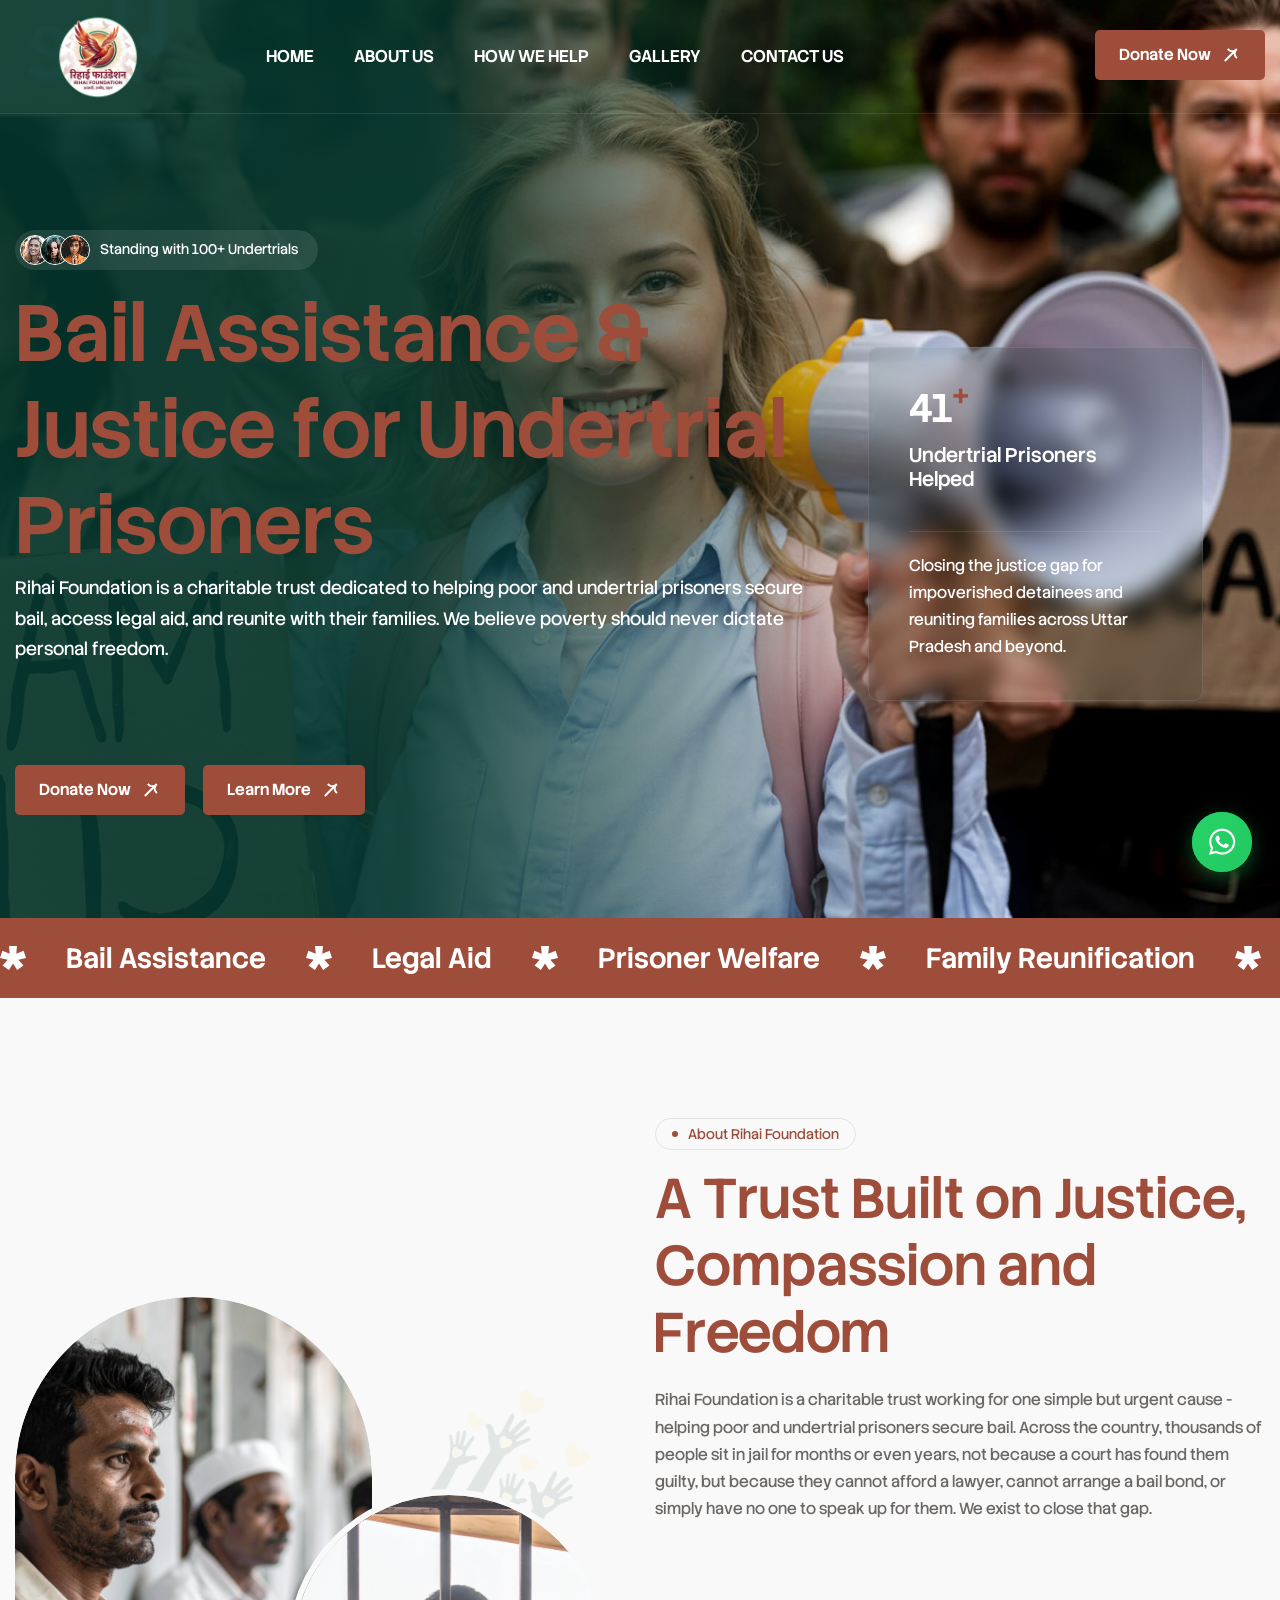
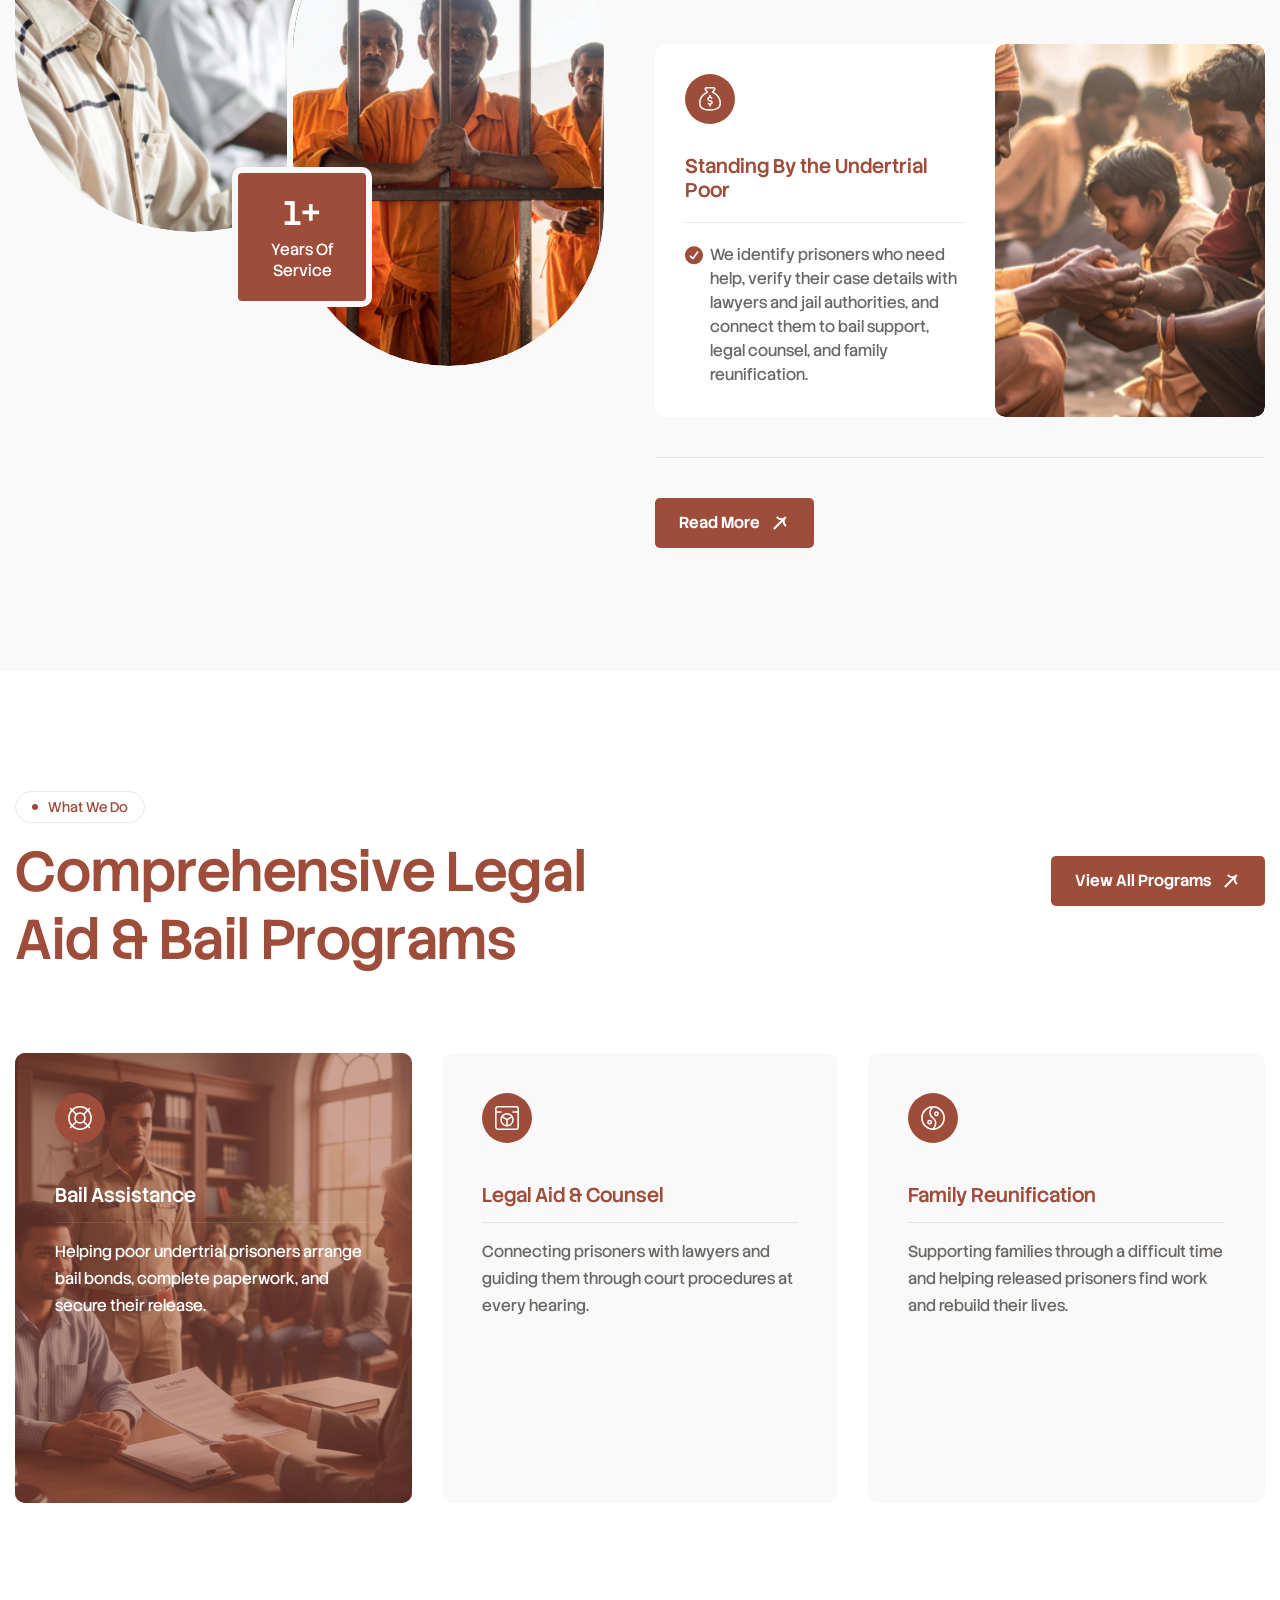
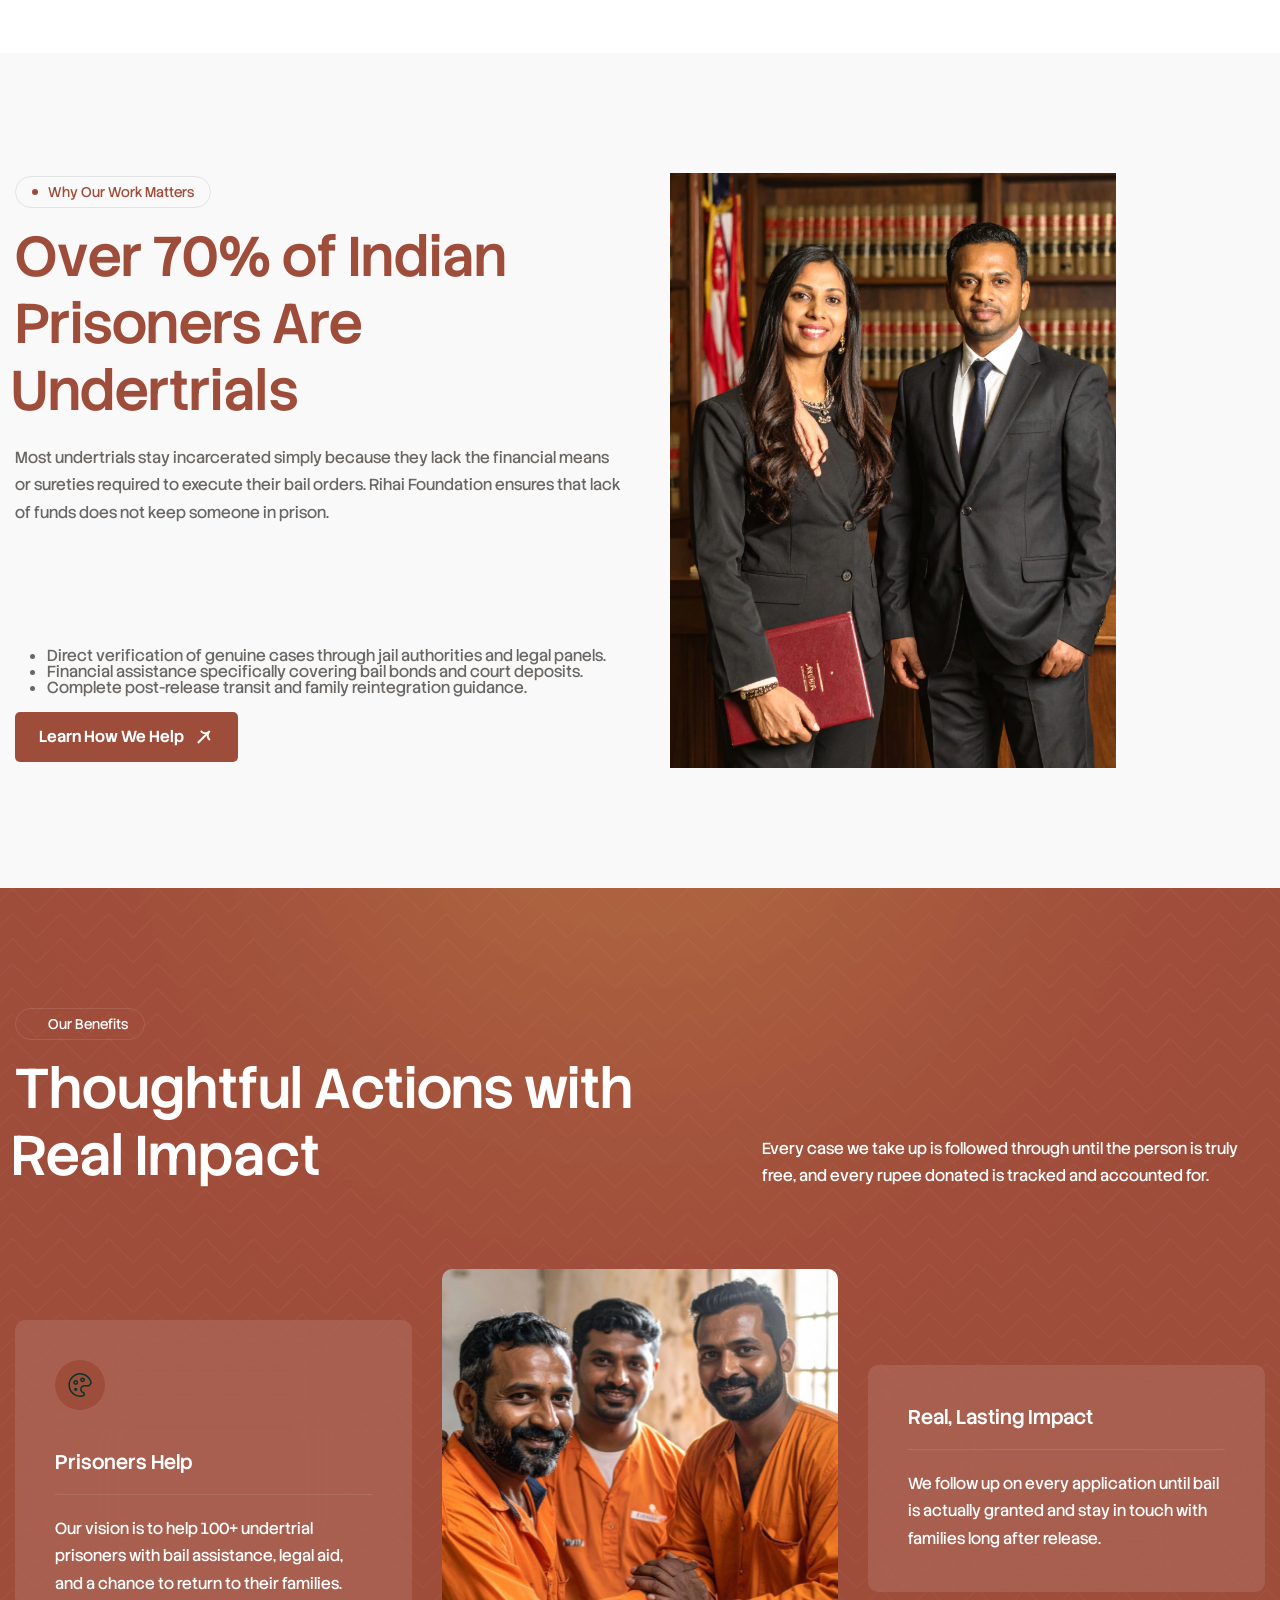
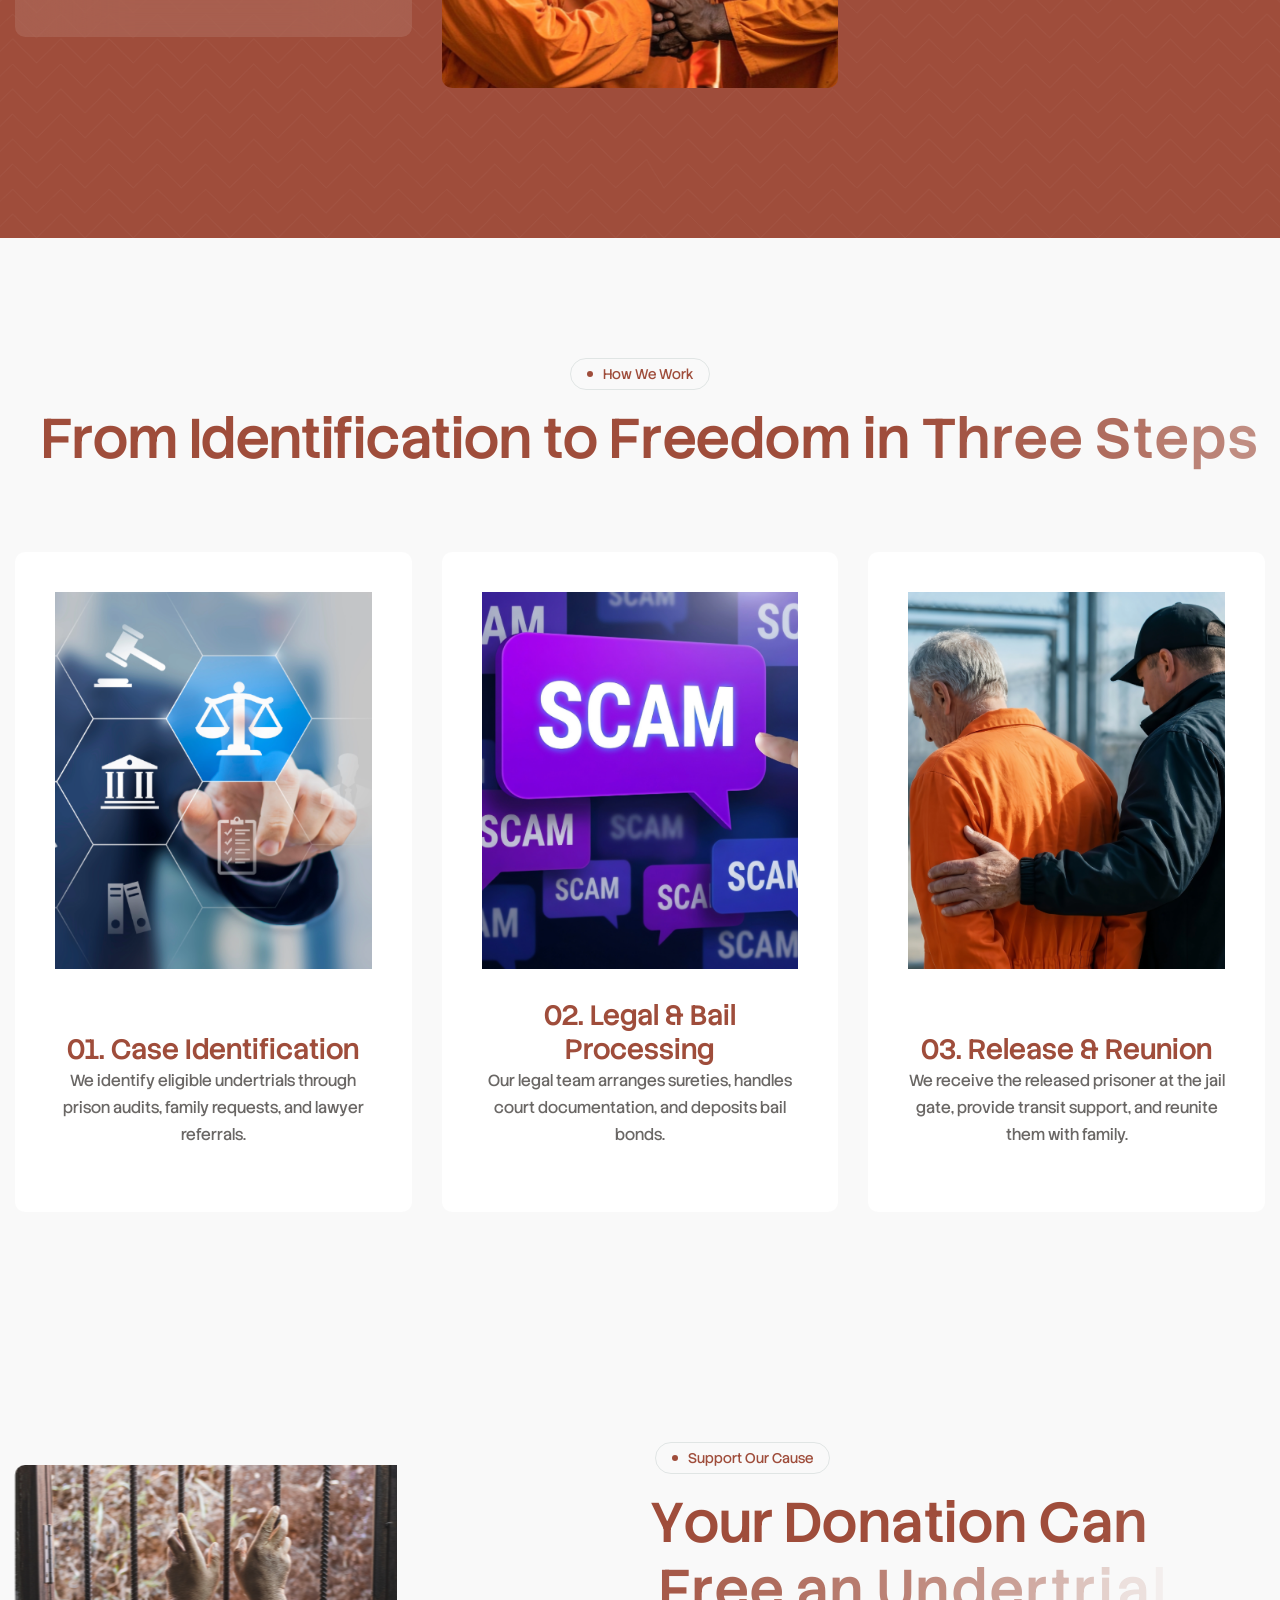
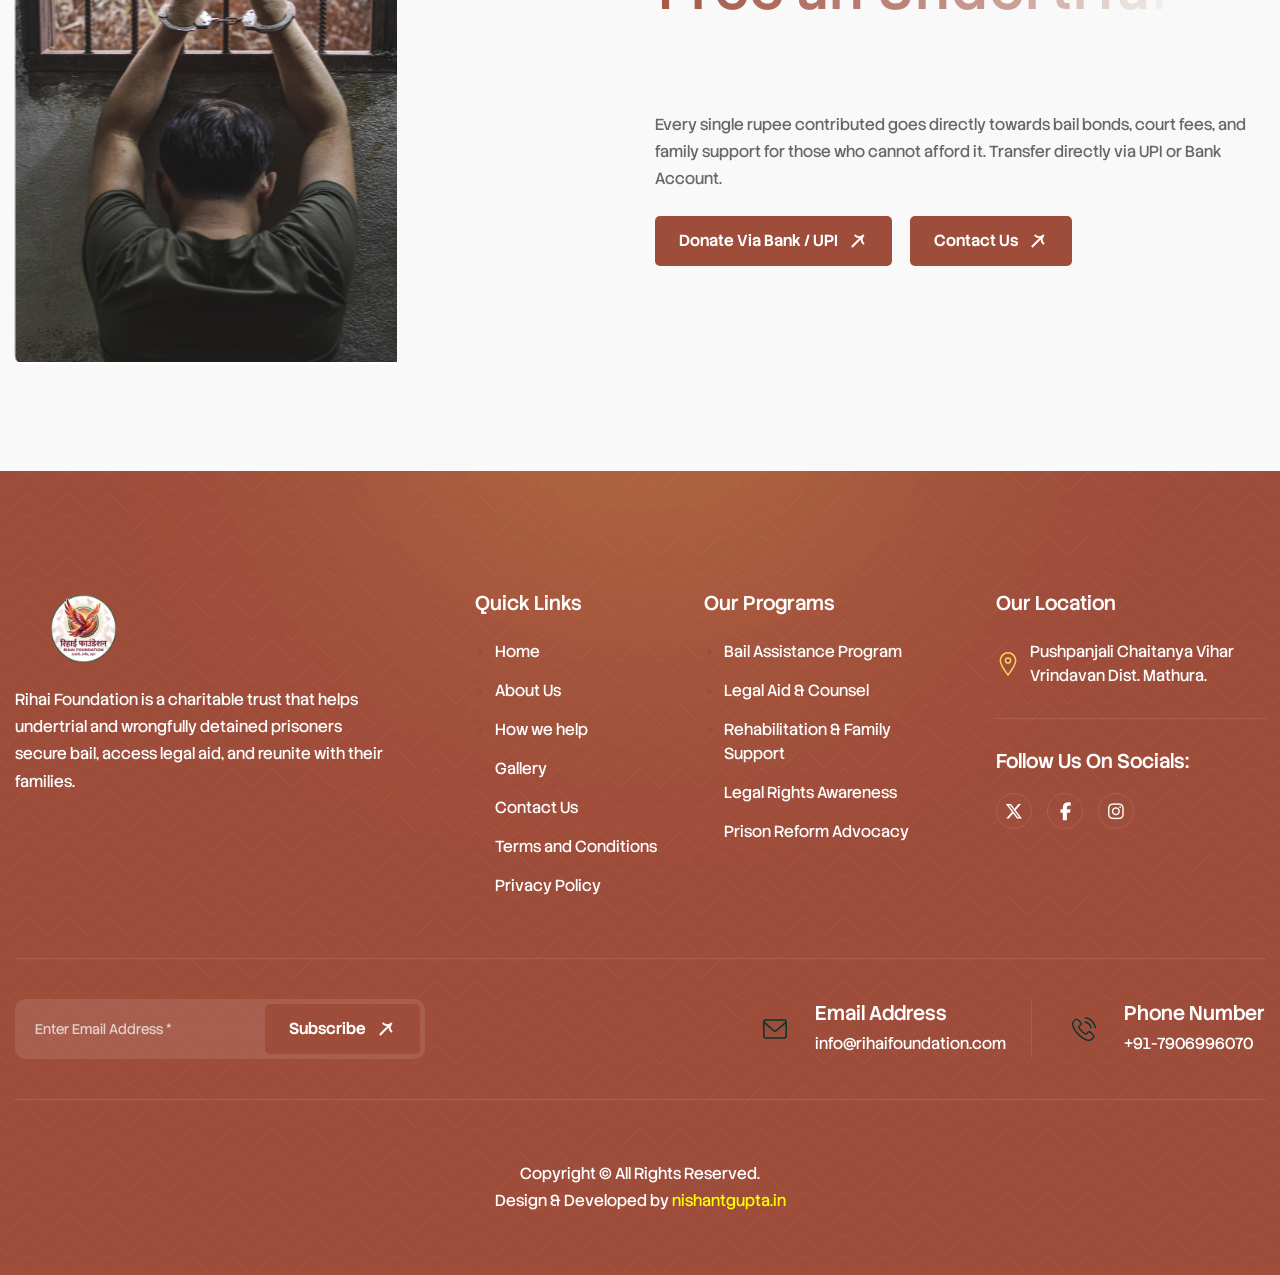
==== index.html @ 87cccdb4 "check point 1" ====
<!DOCTYPE html>
<html lang="en">
<head>
	<!-- Meta -->
	<meta charset="utf-8">
	<meta http-equiv="X-UA-Compatible" content="IE=edge">
	<meta name="viewport" content="width=device-width, initial-scale=1.0, maximum-scale=1">
	<meta name="description" content="Rihai Foundation is a charitable trust that helps undertrial and wrongfully detained prisoners secure bail, access legal aid, and reunite with their families.">
	<meta name="keywords" content="Rihai Foundation, bail assistance, undertrial prisoners, prisoner rights, legal aid, charitable trust, NGO, jail reform, prisoner welfare">
	<meta name="author" content="Rihai Foundation">
	<!-- Page Title -->
    <title>Rihai Foundation - Bail Assistance & Justice for Undertrial Prisoners</title>
	<!-- Favicon Icon -->
	<link rel="shortcut icon" type="image/x-icon" href="images/logo/favicon.ico">
    <!-- Google Fonts Css-->
    <link rel="preconnect" href="https://fonts.googleapis.com/">
    <link rel="preconnect" href="https://fonts.gstatic.com/" crossorigin>
    <link href="https://fonts.googleapis.com/css2?family=Stack+Sans+Headline:wght@200..700&amp;display=swap" rel="stylesheet">
	<!-- Bootstrap Css -->
	<link href="css/bootstrap.min.css" rel="stylesheet" media="screen">
	<!-- SlickNav Css -->
	<link href="css/slicknav.min.css" rel="stylesheet">
	<!-- Swiper Css -->
	<link rel="stylesheet" href="css/swiper-bundle.min.css">
	<!-- Font Awesome Icon Css-->
	<link href="css/all.min.css" rel="stylesheet" media="screen">
	<!-- Animated Css -->
	<link href="css/animate.css" rel="stylesheet">
    <!-- Magnific Popup Core Css File -->
	<link rel="stylesheet" href="css/magnific-popup.css">
	<!-- Mouse Cursor Css File -->
	<link rel="stylesheet" href="css/mousecursor.css">
	<!-- Main Custom Css -->
	<link href="css/custom.css" rel="stylesheet" media="screen">
</head>
<body>

    <!-- Preloader Start -->
	<!-- <div class="preloader">
		<div class="loading-container">
			<div class="loading"></div>
			<div id="loading-icon"><img src="images/loader.svg" alt=""></div>
		</div>
	</div> -->
	<!-- Preloader End -->

    <!-- Header Start -->
	<header class="main-header">
		<div class="header-sticky">
			<nav class="navbar navbar-expand-lg">
				<div class="container">
					<!-- Logo Start -->
					<a class="navbar-brand" href="index.html">
						<img src="images/logo/logo.png" alt="Rihai Foundation" class="logo">
					</a>
					<!-- Logo End -->

                    <!-- Main Menu Start -->
                    <div class="collapse navbar-collapse main-menu">
                        <div class="nav-menu-wrapper">
                            <ul class="navbar-nav mr-auto" id="menu">
                                <li class="nav-item"><a class="nav-link" href="index.html">Home</a></li>
                                <li class="nav-item"><a class="nav-link" href="about.html">About Us</a></li>
                                <li class="nav-item"><a class="nav-link" href="how-we-help.html">How We Help</a></li>
                                <li class="nav-item"><a class="nav-link" href="gallery.html">Gallery</a></li>
                                <li class="nav-item"><a class="nav-link" href="contact.html">Contact Us</a></li>
                            </ul>
                        </div>

                        <!-- Header Btn Start -->
                        <div class="header-btn">
                            <a href="donate.html" class="btn-default btn-highlighted">Donate Now</a>
                        </div>
                        <!-- Header Btn End -->
                    </div>
					<!-- Main Menu End -->
					<div class="navbar-toggle"></div>
				</div>
			</nav>
			<div class="responsive-menu"></div>
		</div>
	</header>
	<!-- Header End -->



    <!-- Hero Section Start -->
    <div class="hero">
        <div class="container">
            <div class="row align-items-center">
                <div class="col-lg-8">
                    <!-- Hero Content Start -->
                    <div class="hero-content">
                        <!-- Section Title Start -->
                        <div class="section-title">
                            <div class="hero-sub-heading">
                                <div class="satisfy-client-images">
                                    <div class="satisfy-client-image"><figure><img src="images/author-1.jpg" alt=""></figure></div>
                                    <div class="satisfy-client-image"><figure><img src="images/author-2.jpg" alt=""></figure></div>
                                    <div class="satisfy-client-image"><figure><img src="images/author-3.jpg" alt=""></figure></div>
                                </div>
                                <div class="satisfy-client-content">
                                    <p>Standing with 100+ Undertrials</p>
                                </div>
                            </div>
                            <h1 class="text-anime-style-3" data-cursor="-opaque">Bail Assistance & Justice for Undertrial Prisoners</h1>
                            <p class="wow fadeInUp" data-wow-delay="0.2s">Rihai Foundation is a charitable trust dedicated to helping poor and undertrial prisoners secure bail, access legal aid, and reunite with their families. We believe poverty should never dictate personal freedom.</p>
                        </div>
                        <!-- Section Title End -->

                        <!-- Hero Body Start -->
                        <div class="hero-body">
                            <div class="hero-body-content">
                                <a href="donate.html" class="btn-default btn-highlighted">Donate Now</a>
                                <a href="about.html" class="btn-default" style="margin-left: 15px;">Learn More</a>
                            </div>
                        </div>
                        <!-- Hero Body End -->
                    </div>
                    <!-- Hero Content End -->
                </div>

                <div class="col-lg-4">
                    <!-- Hero Counter Box Start -->
                    <div class="hero-counter-box wow fadeInUp" data-wow-delay="0.4s">
                        <h2><span class="counter">100</span><sup>+</sup></h2>
                        <h3>Undertrial Prisoners Helped</h3>
                        <p>Closing the justice gap for impoverished detainees and reuniting families across Uttar Pradesh and beyond.</p>
                    </div>
                    <!-- Hero Counter Box End -->
                </div>
            </div>
        </div>
    </div>
    <!-- Hero Section End -->

    <!-- Scrolling Ticker Section Start -->
    <div class="our-scrolling-ticker">
        <!-- Scrolling Ticker Box Start -->
        <div class="scrolling-ticker-box">
            <!-- Scrolling Content Start -->
            <div class="scrolling-content">
                <span><img src="images/icon-asterisk.svg" alt="">Bail Assistance</span>
                <span><img src="images/icon-asterisk.svg" alt="">Legal Aid</span>
                <span><img src="images/icon-asterisk.svg" alt="">Prisoner Welfare</span>
                <span><img src="images/icon-asterisk.svg" alt="">Family Reunification</span>
                <span><img src="images/icon-asterisk.svg" alt="">Bail Assistance</span>
                <span><img src="images/icon-asterisk.svg" alt="">Legal Aid</span>
                <span><img src="images/icon-asterisk.svg" alt="">Prisoner Welfare</span>
                <span><img src="images/icon-asterisk.svg" alt="">Family Reunification</span>
            </div>
            <!-- Scrolling Content End -->

            <!-- Scrolling Content Start -->
            <div class="scrolling-content">
                <span><img src="images/icon-asterisk.svg" alt="">Bail Assistance</span>
                <span><img src="images/icon-asterisk.svg" alt="">Legal Aid</span>
                <span><img src="images/icon-asterisk.svg" alt="">Prisoner Welfare</span>
                <span><img src="images/icon-asterisk.svg" alt="">Family Reunification</span>
                <span><img src="images/icon-asterisk.svg" alt="">Bail Assistance</span>
                <span><img src="images/icon-asterisk.svg" alt="">Legal Aid</span>
                <span><img src="images/icon-asterisk.svg" alt="">Prisoner Welfare</span>
                <span><img src="images/icon-asterisk.svg" alt="">Family Reunification</span>
            </div>
            <!-- Scrolling Content End -->
        </div>
        <!-- Scrolling Ticker Box End -->
    </div>
    <!-- Scrolling Ticker Section End -->

    <!-- About US Section Start -->
    <div class="about-us">
        <div class="container">
            <div class="row align-items-center">
                <div class="col-xl-6">
                    <!-- About Us Image Box Start -->
                    <div class="about-us-image-box wow fadeInUp">
                        <!-- About Us Image Box 1 Start -->
                        <div class="about-us-image-box-1">
                            <!-- About Us Image Start -->
                            <div class="about-us-image">
                                <figure class="image-anime">
                                    <img src="images/home/image-1.png" alt="Rihai Foundation Team">
                                </figure>
                            </div>
                            <!-- About Us Image End -->

                            <!-- About Us Counter Box Start -->
                            <div class="about-us-counter-box">
                                <h2 style="color: #fff;"><span class="counter">5</span>+</h2>
                                <p style="color: #fff;">Years Of Service</p>
                            </div>
                            <!-- About Us Counter Box End -->
                        </div>
                        <!-- About Us Image Box 1 End -->

                        <!-- About Us Image Box 2 Start -->
                        <div class="about-us-image-box-2">
                            <!-- About Us Image Start -->
                            <div class="about-us-image">
                                <figure class="image-anime">
                                    <img src="images/home/image-2.png" alt="Prisoner Support">
                                </figure>
                            </div>
                            <!-- About Us Image End -->
                        </div>
                        <!-- About Us Image Box 2 End -->
                    </div>
                    <!-- About Us Image Box End -->
                </div>

                <div class="col-xl-6">
                    <!-- About Us Content Start -->
                    <div class="about-us-content">
                        <!-- Section Title Start -->
                        <div class="section-title">
                            <span class="section-sub-title wow fadeInUp">About Rihai Foundation</span>
                            <h2 class="text-anime-style-3" data-cursor="-opaque">A Trust Built on Justice, Compassion and Freedom</h2>
                            <p class="wow fadeInUp" data-wow-delay="0.2s">Rihai Foundation is a charitable trust working for one simple but urgent cause - helping poor and undertrial prisoners secure bail. Across the country, thousands of people sit in jail for months or even years, not because a court has found them guilty, but because they cannot afford a lawyer, cannot arrange a bail bond, or simply have no one to speak up for them. We exist to close that gap.</p>
                        </div>
                        <!-- Section Title End -->

                        <!-- About Us Body Start -->
                        <div class="about-us-body wow fadeInUp" data-wow-delay="0.4s">
                            <!-- About Body Item Start -->
                            <div class="about-body-item">
                                <div class="icon-box">
                                    <img src="images/icon-about-us-item-1.svg" alt="">
                                </div>
                                <div class="about-body-item-content">
                                    <h3>Standing By the Undertrial Poor</h3>
                                    <ul>
                                        <li>We identify prisoners who need help, verify their case details with lawyers and jail authorities, and connect them to bail support, legal counsel, and family reunification.</li>
                                    </ul>
                                </div>
                            </div>
                            <!-- About Body Item End -->

                            <!-- About Body Image Start -->
                            <div class="about-body-image">
                                <figure class="image-anime">
                                    <img src="images/home/image-3.png" alt="Legal Support">
                                </figure>
                            </div>
                            <!-- About Body Image End -->
                        </div>
                        <!-- About Us Body End -->

                        <!-- About Us Footer Start -->
                        <div class="about-us-footer wow fadeInUp" data-wow-delay="0.6s">
                            <!-- About Us Button Start -->
                            <div class="about-us-btn">
                                <a href="about.html" class="btn-default">Read More</a>
                            </div>
                            <!-- About Us Button End -->
                        </div>
                        <!-- About Us Footer End -->
                    </div>
                    <!-- About Us Content End -->
                </div>
            </div>
        </div>
    </div>
    <!-- About US Section End -->

    <!-- Our Services Section Start -->
    <div class="our-service">
        <div class="container">
            <div class="row section-row align-items-center">
                <div class="col-xl-6">
                    <!-- Section Title Start -->
                    <div class="section-title">
                        <span class="section-sub-title wow fadeInUp">What We Do</span>
                        <h2 class="text-anime-style-3" data-cursor="-opaque">Comprehensive Legal Aid & Bail Programs</h2>
                    </div>
                    <!-- Section Title End -->
                </div>
                <div class="col-xl-6">
                    <div class="section-btn wow fadeInUp text-xl-end" data-wow-delay="0.2s">
                        <a href="how-we-help.html" class="btn-default">View All Programs</a>
                    </div>
                </div>
            </div>

            <div class="row">
                <div class="col-xl-4 col-md-6">
                    <!-- Service Item Start -->
                    <div class="service-item active wow fadeInUp">
                        <div class="service-item-image">
                            <figure>
                                <img src="images/home/image-4.png" alt="Bail Assistance">
                            </figure>
                        </div>
                        <div class="service-item-body">
                            <div class="service-item-body-content">
                                <div class="icon-box">
                                    <img src="images/icon-our-service-1.svg" alt="">
                                </div>
                                <div class="service-item-content">
                                    <h2><a href="how-we-help.html">Bail Assistance</a></h2>
                                    <p>Helping poor undertrial prisoners arrange bail bonds, complete paperwork, and secure their release.</p>
                                </div>
                            </div>
                        </div>
                    </div>
                    <!-- Service Item End -->
                </div>

                <div class="col-xl-4 col-md-6">
                    <!-- Service Item Start -->
                    <div class="service-item wow fadeInUp" data-wow-delay="0.2s">
                        <div class="service-item-image">
                            <figure>
                                <img src="images/home/image-5.png" alt="Legal Aid">
                            </figure>
                        </div>
                        <div class="service-item-body">
                            <div class="service-item-body-content">
                                <div class="icon-box">
                                    <img src="images/icon-our-service-2.svg" alt="">
                                </div>
                                <div class="service-item-content">
                                    <h2><a href="how-we-help.html">Legal Aid & Counsel</a></h2>
                                    <p>Connecting prisoners with lawyers and guiding them through court procedures at every hearing.</p>
                                </div>
                            </div>
                        </div>
                    </div>
                    <!-- Service Item End -->
                </div>

                <div class="col-xl-4 col-md-6">
                    <!-- Service Item Start -->
                    <div class="service-item wow fadeInUp" data-wow-delay="0.4s">
                        <div class="service-item-image">
                            <figure>
                                <img src="images/home/image-6.png" alt="Family Support">
                            </figure>
                        </div>
                        <div class="service-item-body">
                            <div class="service-item-body-content">
                                <div class="icon-box">
                                    <img src="images/icon-our-service-3.svg" alt="">
                                </div>
                                <div class="service-item-content">
                                    <h2><a href="how-we-help.html">Family Reunification</a></h2>
                                    <p>Supporting families through a difficult time and helping released prisoners find work and rebuild their lives.</p>
                                </div>
                            </div>
                        </div>
                    </div>
                    <!-- Service Item End -->
                </div>
            </div>
        </div>
    </div>
    <!-- Our Services Section End -->

    <!-- Why Choose Us Section Start -->
    <div class="why-choose-us">
        <div class="container">
            <div class="row align-items-center">
                <div class="col-xl-6">
                    <!-- Why Choose Us Content Start -->
                    <div class="why-choose-us-content">
                        <!-- Section Title Start -->
                        <div class="section-title">
                            <span class="section-sub-title wow fadeInUp">Why Our Work Matters</span>
                            <h2 class="text-anime-style-3" data-cursor="-opaque">Over 70% of Indian Prisoners Are Undertrials</h2>
                            <p class="wow fadeInUp" data-wow-delay="0.2s">Most undertrials stay incarcerated simply because they lack the financial means or sureties required to execute their bail orders. Rihai Foundation ensures that lack of funds does not keep someone in prison.</p>
                        </div>
                        <!-- Section Title End -->

                        <!-- Why Choose Us Body Start -->
                        <div class="why-choose-us-body wow fadeInUp" data-wow-delay="0.4s">
                            <ul>
                                <li>Direct verification of genuine cases through jail authorities and legal panels.</li>
                                <li>Financial assistance specifically covering bail bonds and court deposits.</li>
                                <li>Complete post-release transit and family reintegration guidance.</li>
                            </ul>
                        </div>
                        <!-- Why Choose Us Body End -->

                        <!-- Why Choose Us Footer Start -->
                        <div class="why-choose-us-footer wow fadeInUp" data-wow-delay="0.6s">
                            <a href="how-we-help.html" class="btn-default">Learn How We Help</a>
                        </div>
                        <!-- Why Choose Us Footer End -->
                    </div>
                    <!-- Why Choose Us Content End -->
                </div>

                <div class="col-xl-6">
                    <!-- Why Choose Us Image Box Start -->
                    <div class="why-choose-us-image-box">
                        <figure class="image-anime reveal">
                            <img src="images/home/image-7.png" alt="Rihai Foundation Prison Work">
                        </figure>
                    </div>
                    <!-- Why Choose Us Image Box End -->
                </div>
            </div>
        </div>
    </div>
    <!-- Why Choose Us Section End -->

    <!-- Our Benefits Section Start -->
    <div class="our-benefits dark-section">
        <div class="container">
            <div class="row section-row align-items-end">
                <div class="col-xl-7">
                    <!-- Section Title Start -->
                    <div class="section-title">
                        <span class="section-sub-title wow fadeInUp">Our Benefits</span>
                        <h2 class="text-anime-style-3" data-cursor="-opaque">Thoughtful Actions with Real Impact</h2>
                    </div>
                    <!-- Section Title End -->
                </div>
                <div class="col-xl-5">
                    <div class="section-title-content wow fadeInUp" data-wow-delay="0.2s">
                        <p>Every case we take up is followed through until the person is truly free, and every rupee donated is tracked and accounted for.</p>
                    </div>
                </div>
            </div>

            <div class="row align-items-center">
                <div class="col-xl-4 col-md-6 order-xl-1 order-1">
                    <div class="our-benefit-box wow fadeInUp" data-wow-delay="0.2s">
                        <div class="our-benefit-item">
                            <div class="icon-box">
                                <img src="images/icon-our-benefit-item-1.svg" alt="">
                            </div>
                            <div class="our-benefit-item-content">
                                <h3>Prisoners Help</h3>
                                <p>Our vision is to help 100+ undertrial prisoners with bail assistance, legal aid, and a chance to return to their families.</p>
                            </div>
                        </div>
                    </div>
                </div>

                <div class="col-xl-4 col-md-12 order-xl-2 order-3">
                    <div class="benefit-image-box">
                        <figure class="image-anime reveal">
                            <img src="images/home/image-9.png" alt="Rihai Impact">
                        </figure>
                    </div>
                </div>

                <div class="col-xl-4 col-md-6 order-xl-3 order-2">
                    <div class="our-benefit-box wow fadeInUp" data-wow-delay="0.2s">
                        <div class="our-benefit-item">
                            <div class="our-benefit-item-content">
                                <h3>Real, Lasting Impact</h3>
                                <p>We follow up on every application until bail is actually granted and stay in touch with families long after release.</p>
                            </div>
                        </div>
                    </div>
                </div>
            </div>
        </div>
    </div>
    <!-- Our Benefits Section End -->

    <!-- How We Work Section Start -->
    <div class="how-we-work">
        <div class="container">
            <div class="row section-row align-items-center">
                <div class="col-xl-12 text-center">
                    <div class="section-title">
                        <span class="section-sub-title wow fadeInUp">How We Work</span>
                        <h2 class="text-anime-style-3" data-cursor="-opaque">From Identification to Freedom in Three Steps</h2>
                    </div>
                </div>
            </div>

            <div class="row">
                <div class="col-xl-4 col-md-6">
                    <div class="how-work-item wow fadeInUp">
                        <div class="how-work-image">
                            <figure class="image-anime">
                                <img src="images/home/image-11.png" alt="Case Verification">
                            </figure>
                        </div>
                        <div class="how-work-content">
                            <h3>01. Case Identification</h3>
                            <p>We identify eligible undertrials through prison audits, family requests, and lawyer referrals.</p>
                        </div>
                    </div>
                </div>

                <div class="col-xl-4 col-md-6">
                    <div class="how-work-item wow fadeInUp" data-wow-delay="0.2s">
                        <div class="how-work-image">
                            <figure class="image-anime">
                                <img src="images/home/image-12.png" alt="Legal Filing">
                            </figure>
                        </div>
                        <div class="how-work-content">
                            <h3>02. Legal & Bail Processing</h3>
                            <p>Our legal team arranges sureties, handles court documentation, and deposits bail bonds.</p>
                        </div>
                    </div>
                </div>

                <div class="col-xl-4 col-md-6">
                    <div class="how-work-item wow fadeInUp" data-wow-delay="0.4s">
                        <div class="how-work-image">
                            <figure class="image-anime">
                                <img src="images/home/image-13.png" alt="Release and Reunion">
                            </figure>
                        </div>
                        <div class="how-work-content">
                            <h3>03. Release & Reunion</h3>
                            <p>We receive the released prisoner at the jail gate, provide transit support, and reunite them with family.</p>
                        </div>
                    </div>
                </div>
            </div>
        </div>
    </div>
    <!-- How We Work Section End -->

    <!-- CTA Section Start -->
    <div class="page-contact-us" style="padding: 80px 0;">
        <div class="container">
            <div class="row align-items-center">
                <div class="col-xl-6">
                    <figure class="image-anime reveal">
                        <img src="images/home/image-19.png" alt="Support Rihai Foundation" style="border-radius: 10px;">
                    </figure>
                </div>
                <div class="col-xl-6">
                    <div class="section-title">
                        <span class="section-sub-title wow fadeInUp">Support Our Cause</span>
                        <h2 class="text-anime-style-3" data-cursor="-opaque">Your Donation Can Free an Undertrial Prisoner</h2>
                        <p class="wow fadeInUp" data-wow-delay="0.2s">Every single rupee contributed goes directly towards bail bonds, court fees, and family support for those who cannot afford it. Transfer directly via UPI or Bank Account.</p>
                        <div class="mt-4">
                            <a href="donate.html" class="btn-default btn-highlighted">Donate via Bank / UPI</a>
                            <a href="contact.html" class="btn-default" style="margin-left: 15px;">Contact Us</a>
                        </div>
                    </div>
                </div>
            </div>
        </div>
    </div>
    <!-- CTA Section End -->



    <!-- Main Footer Start -->
    <footer class="main-footer dark-section">
        <div class="container">
            <div class="row">
                <div class="col-xl-4">
                    <!-- About Footer Start -->
                    <div class="about-footer">
                        <div class="footer-logo">
                            <img src="images/logo/logo.png" alt="">
                        </div>
                        <div class="about-footer-content">
                            <p>Rihai Foundation is a charitable trust that helps undertrial and wrongfully detained prisoners secure bail, access legal aid, and reunite with their families.</p>
                        </div>
                    </div>
                    <!-- About Footer End -->
                </div>

                <div class="col-xl-8">
                    <!-- Footer Links Box Start -->
                    <div class="footer-links-box">
                        <!-- Footer Links Start -->
                        <div class="footer-links">
                            <h2>Quick Links</h2>
                            <ul>
                                <li><a href="index.html">Home</a></li>
                                <li><a href="about.html">About Us</a></li>
                                <li><a href="how-we-help.html">How we help</a></li>
                                <li><a href="gallery.html">Gallery</a></li>
                                <li><a href="contact.html">Contact Us</a></li>
                                <li><a href="terms-and-conditions.html">Terms and Conditions</a></li>
                                <li><a href="privacy-policy.html">Privacy Policy</a></li>
                            </ul>
                        </div>
                        <!-- Footer Links End -->

                        <!-- Footer Links Start -->
                        <div class="footer-links">
                            <h2>Our Programs</h2>
                            <ul>
                                <li><a href="">Bail Assistance Program</a></li>
                                <li><a href="">Legal Aid & Counsel</a></li>
                                <li><a href="">Rehabilitation & Family Support</a></li>
                                <li><a href="">Legal Rights Awareness</a></li>
                                <li><a href="">Prison Reform Advocacy</a></li>
                            </ul>
                        </div>
                        <!-- Footer Links End -->

                        <!-- Footer Links Start -->
                        <div class="footer-links footer-location-info">
                            <h2>Our Location</h2>
                            <ul>
                                <li><img src="images/icon-location-accent.svg" alt="">Pushpanjali Chaitanya Vihar Vrindavan Dist. Mathura.</li>
                            </ul>

                            <!-- Footer Social Link Start -->
                            <div class="footer-social-links">
                                <h3>Follow Us On Socials:</h3>
                                <ul>

                                    <li><a href="https://x.com/RihaiFoundation" target="_blank"><i class="fa-brands fa-x-twitter"></i></a></li>
                                    <li><a href="https://www.facebook.com/people/Rihai-Foundation/61592221250420/?rdid=RSYYLqAkDc4kMSQF" target="_blank"><i class="fa-brands fa-facebook-f"></i></a></li>
                                    <li><a href="https://www.instagram.com/rihaifoundation" target="_blank"><i class="fa-brands fa-instagram"></i></a></li>
                                </ul>
                            </div>
                            <!-- Footer Social Link End -->
                        </div>
                        <!-- Footer Links End -->
                    </div>
                    <!-- Footer Links Box End -->
                </div>

                <div class="col-lg-12">
                    <!-- Footer Body Start -->
                    <div class="footer-body">
                        <!-- Footer Newsletter Form Start -->
                        <div class="footer-newsletter-form">
                            <form id="newslettersForm" action="#" method="post">
                                <div class="form-group">
                                    <input type="email" name="mail" class="form-control" id="email" placeholder="Enter Email Address *" required>
                                    <button type="submit" class="btn-default btn-highlighted">Subscribe</button>
                                </div>
                            </form>
                        </div>
                        <!-- Footer Newsletter Form End -->

                        <!-- Footer Contact Items List Start -->
                        <div class="footer-contact-items-list">
                            <!-- Footer Contact Item Start -->
                            <div class="footer-contact-item">
                                <div class="icon-box">
                                    <img src="images/icon-mail-primary.svg" alt="">
                                </div>
                                <div class="footer-contact-item-content">
                                    <h3>Email Address</h3>
                                    <p><a href="mailto:info@rihaifoundation.com">info@rihaifoundation.com</a></p>
                                </div>
                            </div>
                            <!-- Footer Contact Item End -->

                            <!-- Footer Contact Item Start -->
                            <div class="footer-contact-item">
                                <div class="icon-box">
                                    <img src="images/icon-phone-primary.svg" alt="">
                                </div>
                                <div class="footer-contact-item-content">
                                    <h3>Phone Number</h3>
                                    <p><a href="tel:+917906996070">+91-7906996070</a></p>
                                </div>
                            </div>
                            <!-- Footer Contact Item End -->
                        </div>
                        <!-- Footer Contact Items List End -->
                    </div>
                    <!-- Footer Body End -->
                </div>

                <div class="col-lg-12">
                    <!-- Footer Copyright Text Start -->
                    <div class="footer-copyright-text">
                        <p>Copyright &copy; <?php echo date('Y'); ?> All Rights Reserved.<br> Design & Developed by <a href="https://www.nishantgupta.in/" target="_blank" style="color: yellow;">nishantgupta.in</a></p>
                    </div>
                    <!-- Footer Copyright Text End -->
                </div>
            </div>
        </div>
    </footer>
    <!-- Main Footer End -->

    <!-- Floating WhatsApp Button Start -->
    <div class="floating-whatsapp">
        <span class="floating-whatsapp-tooltip">Chat with us on WhatsApp</span>
        <a href="https://wa.me/917906996070?text=Hello%20Rihai%20Foundation%2C%20I%20would%20like%20to%20know%20more." class="floating-whatsapp-btn" target="_blank" rel="noopener" aria-label="Chat with us on WhatsApp">
            <i class="fa-brands fa-whatsapp"></i>
        </a>
    </div>
    <!-- Floating WhatsApp Button End -->

    <!-- Jquery Library File -->
    <script src="js/jquery-3.7.1.min.js"></script>
    <!-- Bootstrap js file -->
    <script src="js/bootstrap.min.js"></script>
    <!-- Validator js file -->
    <script src="js/validator.min.js"></script>
    <!-- SlickNav js file -->
    <script src="js/jquery.slicknav.js"></script>
    <!-- Swiper js file -->
    <script src="js/swiper-bundle.min.js"></script>
    <!-- Counter js file -->
    <script src="js/jquery.waypoints.min.js"></script>
    <script src="js/jquery.counterup.min.js"></script>
    <!-- Magnific js file -->
    <script src="js/jquery.magnific-popup.min.js"></script>
    <!-- SmoothScroll -->
    <script src="js/SmoothScroll.js"></script>
    <!-- Parallax js -->
    <script src="js/parallaxie.js"></script>
    <!-- MagicCursor js file -->
    <script src="js/gsap.min.js"></script>
    <script src="js/magiccursor.js"></script>
    <!-- Text Effect js file -->
    <script src="js/SplitText.min.js"></script>
    <script src="js/ScrollTrigger.min.js"></script>
    <!-- YTPlayer js File -->
    <script src="js/jquery.mb.YTPlayer.min.js"></script>
    <!-- Wow js file -->
    <script src="js/wow.min.js"></script>
    <!-- Main Custom js file -->
    <script src="js/function.js"></script>
</body>
</html>
---- css/mousecursor.css ----
/*! normalize.css v7.0.0 | MIT License | github.com/necolas/normalize.css */
.cb-cursor {
	position: fixed;
	top: 0;
	left: 0;
	z-index: 150;
	contain: layout style size;
	pointer-events: none;
	will-change: transform;
	-webkit-transition: opacity 0.3s, color 0.4s;
	-o-transition: opacity 0.3s, color 0.4s;
	-moz-transition: opacity 0.3s, color 0.4s;
	transition: opacity 0.3s, color 0.4s;
}

.cb-cursor:before {
	content: "";
	position: absolute;
	top: -24px;
	left: -24px;
	display: block;
	width: 48px;
	height: 48px;
	-webkit-transform: scale(0);
	-moz-transform: scale(0);
	-ms-transform: scale(0);
	-o-transform: scale(0);
	transform: scale(0);
	-webkit-border-radius: 50%;
	-moz-border-radius: 50%;
	border-radius: 50%;
	-webkit-transition: opacity 0.1s, -webkit-transform 0.3s ease-in-out;
	transition: opacity 0.1s, -webkit-transform 0.3s ease-in-out;
	-o-transition: opacity 0.1s, -o-transform 0.3s ease-in-out;
	-moz-transition: transform 0.3s ease-in-out, opacity 0.1s, -moz-transform 0.3s ease-in-out;
	transition: transform 0.3s ease-in-out, opacity 0.1s;
	transition: transform 0.3s ease-in-out, opacity 0.1s, -webkit-transform 0.3s ease-in-out, -moz-transform 0.3s ease-in-out, -o-transform 0.3s ease-in-out;
}

.cb-cursor-text {
	position: absolute;
	top: -18px;
	left: -18px;
	width: 36px;
	height: 36px;
	display: -webkit-box;
	display: -webkit-flex;
	display: -moz-box;
	display: -ms-flexbox;
	display: flex;
	-webkit-box-align: center;
	-webkit-align-items: center;
	-moz-box-align: center;
	-ms-flex-align: center;
	align-items: center;
	-webkit-box-pack: center;
	-webkit-justify-content: center;
	-moz-box-pack: center;
	-ms-flex-pack: center;
	justify-content: center;
	-webkit-transform: scale(0) rotate(10deg);
	-moz-transform: scale(0) rotate(10deg);
	-ms-transform: scale(0) rotate(10deg);
	-o-transform: scale(0) rotate(10deg);
	transform: scale(0) rotate(10deg);
	opacity: 0;
	color: white;
	font-size: 16px;
	line-height: 20px;
	text-align: center;
	letter-spacing: -0.01em;
	-webkit-transition: opacity 0.4s, -webkit-transform 0.3s;
	transition: opacity 0.4s, -webkit-transform 0.3s;
	-o-transition: opacity 0.4s, -o-transform 0.3s;
	-moz-transition: opacity 0.4s, transform 0.3s, -moz-transform 0.3s;
	transition: opacity 0.4s, transform 0.3s;
	transition: opacity 0.4s, transform 0.3s, -webkit-transform 0.3s, -moz-transform 0.3s, -o-transform 0.3s;
}

@supports (mix-blend-mode: exclusion) {
	.cb-cursor.-exclusion, .cb-cursor.-opaque {
		mix-blend-mode: exclusion;
	}
}

@supports (mix-blend-mode: exclusion) {
	.cb-cursor.-exclusion:before, .cb-cursor.-opaque:before {
		background: white;
	}
}

.cb-cursor.-normal, .cb-cursor.-text {
	mix-blend-mode: normal;
}

.cb-cursor.-normal:before, .cb-cursor.-text:before {
	background: currentColor;
}

.cb-cursor.-inverse {
	color: white;
}

.cb-cursor.-visible:before {
	-webkit-transform: scale(0.2);
	-moz-transform: scale(0.2);
	-ms-transform: scale(0.2);
	-o-transform: scale(0.2);
	transform: scale(0.2);
}

.cb-cursor.-visible.-active:before {
	-webkit-transform: scale(0.23);
	-moz-transform: scale(0.23);
	-ms-transform: scale(0.23);
	-o-transform: scale(0.23);
	transform: scale(0.23);
	-webkit-transition-duration: 0.2s;
	-moz-transition-duration: 0.2s;
	-o-transition-duration: 0.2s;
	transition-duration: 0.2s;
}

.cb-cursor.-pointer:before {
	-webkit-transform: scale(0);
	-moz-transform: scale(0);
	-ms-transform: scale(0);
	-o-transform: scale(0);
	transform: scale(0);
}

.cb-cursor.-text:before {
	background: #000;
	opacity: 0.80;
	backdrop-filter: blur(10);
	-webkit-transform: scale(1.7);
	-moz-transform: scale(1.7);
	-ms-transform: scale(1.7);
	-o-transform: scale(1.7);
	transform: scale(1.7);
}

.cb-cursor.-text .cb-cursor-text {
	opacity: 1;
	-webkit-transform: scale(1);
	-moz-transform: scale(1);
	-ms-transform: scale(1);
	-o-transform: scale(1);
	transform: scale(1);
}

.cb-cursor.-text.-active:before {
	-webkit-transform: scale(1.6);
	-moz-transform: scale(1.6);
	-ms-transform: scale(1.6);
	-o-transform: scale(1.6);
	transform: scale(1.6);
	-webkit-transition-duration: 0.2s;
	-moz-transition-duration: 0.2s;
	-o-transition-duration: 0.2s;
	transition-duration: 0.2s;
}

.cb-cursor.-opaque:before {
	-webkit-transform: scale(1.32);
	-moz-transform: scale(1.32);
	-ms-transform: scale(1.32);
	-o-transform: scale(1.32);
	transform: scale(1.32);
}

.cb-cursor.-opaque.-active:before {
	-webkit-transform: scale(1.2);
	-moz-transform: scale(1.2);
	-ms-transform: scale(1.2);
	-o-transform: scale(1.2);
	transform: scale(1.2);
}

.cb-cursor.-lg:before {
	-webkit-transform: scale(2);
	-moz-transform: scale(2);
	-ms-transform: scale(2);
	-o-transform: scale(2);
	transform: scale(2);
}

.cb-cursor.-hidden:before {
	-webkit-transform: scale(0);
	-moz-transform: scale(0);
	-ms-transform: scale(0);
	-o-transform: scale(0);
	transform: scale(0);
}

.-color-red {
	color: red;
}

.-color-green {
	color: #51c67d;
}

.cb-demo {
	background: #fff;
}

.cb-demo-content {
	display: -webkit-box;
	display: -webkit-flex;
	display: -moz-box;
	display: -ms-flexbox;
	display: flex;
	-webkit-box-align: center;
	-webkit-align-items: center;
	-moz-box-align: center;
	-ms-flex-align: center;
	align-items: center;
	-webkit-box-pack: center;
	-webkit-justify-content: center;
	-moz-box-pack: center;
	-ms-flex-pack: center;
	justify-content: center;
	height: 100vh;
}

.cb-demo-container {
	padding: 0 20px;
}

@media (min-width: 1600px) {
	.cb-demo-container {
		padding: 0 120px;
	}
}

.cb-demo-row {
	display: -webkit-box;
	display: -webkit-flex;
	display: -moz-box;
	display: -ms-flexbox;
	display: flex;
	-webkit-box-pack: center;
	-webkit-justify-content: center;
	-moz-box-pack: center;
	-ms-flex-pack: center;
	justify-content: center;
	text-align: center;
	margin: 30px 0;
}

@media (min-width: 1600px) {
	.cb-demo-row {
		margin: 60px 0;
	}
}

.cb-demo-item {
	position: relative;
	-webkit-box-flex: 1;
	-webkit-flex: 1;
	-moz-box-flex: 1;
	-ms-flex: 1;
	flex: 1;
	padding: 50px 30px;
	margin: 0 20px;
	color: #000;
}

@media (min-width: 1600px) {
	.cb-demo-item {
		padding: 90px 30px;
		margin: 0 30px;
	}
}

.cb-demo-item-title {
	position: relative;
	margin: 0 0 25px 0;
	font-size: 30px;
	font-weight: bold;
}

.cb-demo-item-text {
	position: relative;
	max-width: 70%;
	margin: 0 auto;
	color: rgba(0, 0, 0, 0.5);
	font-size: 16px;
	font-weight: 300;
	line-height: 150%;
}

.cb-demo-item:before {
	content: "";
	display: block;
	position: absolute;
	top: 0;
	left: 0;
	right: 0;
	bottom: 0;
	-webkit-border-radius: 30px;
	-moz-border-radius: 30px;
	border-radius: 30px;
	background: #f8f8f8;
	-webkit-transition: -webkit-box-shadow 0.2s;
	transition: -webkit-box-shadow 0.2s;
	-o-transition: box-shadow 0.2s;
	-moz-transition: box-shadow 0.2s, -moz-box-shadow 0.2s;
	transition: box-shadow 0.2s;
	transition: box-shadow 0.2s, -webkit-box-shadow 0.2s, -moz-box-shadow 0.2s;
}
---- css/custom.css ----
/* ----------------------------------------------------------------------------------------
* Author        : Awaiken
* Template Name : Aasha - Social Activism & NGO HTML Template
* File          : CSS File
* Version       : 1.0
* ---------------------------------------------------------------------------------------- */
/* INDEX
----------------------------------------------------------------------------------------
01. Global Variables
02. General css
03. Header css
04. Hero css
05. Our Scrolling Ticker css
06. About Us css
07. Our Services css
08. Why Choose Us css
09. Our Benefits css
10. Our Programs css
11. Our Causes css
12. How We Work css
13. What We Do css
14. Our Testimonials css
15. Our Volunteers css
16. Our Blog css
17. Footer css
18. About Us Page css
19. Services Page css
20. Service Single css
21. Blog Archive css
22. Blog Single css
23. Programs Page css
24. Program Single css
25. Team Page css
26. Team Single css
27. Testimonials Page css
28. Image Gallery css
29. Video Gallery css
30. Contact Us Page css
31. 404 Error Page css
32. Responsive css
33.	Home - Version 2 css
34. Home - Version 3 css
-------------------------------------------------------------------------------------- */

/************************************/
/*** 	 01. Global Variables	  ***/
/************************************/

:root{
	--primary-color				: #9F4D3B;
	--secondary-color			: #FFFFFF;
	--bg-color					: #F9F9F9;
	--text-color				: #6A6765;
	--accent-color				: #9F4D3B;
	--white-color				: #FFFFFF;
	--divider-color				: #03352C1A;
	--dark-divider-color		: #FFFFFF1A;
	--error-color				: rgb(230, 87, 87);
	--default-font				: "Stack Sans Headline", sans-serif;
}

/************************************/
/*** 	   02. General css		  ***/
/************************************/

html,
body{
	width: 100%;
	overflow-x: clip;
}

body{
	font-family: var(--default-font);
	font-size: 16px;
	font-weight: 400;
	line-height: 1em;
	color: var(--text-color);
	background: var(--bg-color);
}

::-webkit-scrollbar-track{
	background-color: var(--primary-color);
	border-left: 1px solid var(--primary-color);
}

::-webkit-scrollbar{
	width: 7px;
	background-color: var(--accent-color);
}

::-webkit-scrollbar-thumb{
	background: var(--accent-color);
}

::selection{
	color: var(--primary-color);
	background-color: var(--accent-color);
	filter: invert(1);
}

p{
	line-height: 1.7em;
	margin-bottom: 1.5em;
}

h1,
h2,
h3,
h4,
h5,
h6{
	font-weight: 500;
	line-height: 1.2em;
	color: var(--primary-color);
	margin :0;
}

figure{
	margin: 0;
}

img{
	max-width: 100%;
}

a{
	text-decoration: none;
}

a:hover{
	text-decoration: none;
	outline: 0;
}

a:focus{
	text-decoration: none;
	outline: 0;
}

.container{
	max-width: 1300px;
}

.container,
.container-fluid,
.container-lg,
.container-md,
.container-sm,
.container-xl,
.container-xxl{
    padding-right: 15px;
    padding-left: 15px;
}

.image-anime{
	position: relative;
	overflow: hidden;
}

.image-anime:after{
	content: "";
	position: absolute;
    width: 200%;
    height: 0%;
    left: 50%;
    top: 50%;
    background-color: rgba(255,255,255,.3);
    transform: translate(-50%,-50%) rotate(-45deg);
    z-index: 1;
}

.image-anime:hover:after{
    height: 250%;
    transition: all 600ms linear;
    background-color: transparent;
}

.reveal{
	position: relative;
    display: -webkit-inline-box;
    display: -ms-inline-flexbox;
    display: inline-flex;
    visibility: hidden;
    overflow: hidden;
}

.reveal img{
    height: 100%;
    width: 100%;
    -o-object-fit: cover;
    object-fit: cover;
    -webkit-transform-origin: left;
    transform-origin: left;
}

.row{
    margin-right: -15px;
    margin-left: -15px;
}

.row > *{
	padding-right: 15px;
	padding-left: 15px;
}

.row.no-gutters{
    margin-right: 0px;
    margin-left: 0px;
}

.row.no-gutters > *{
    padding-right: 0px;
    padding-left: 0px;
}

.btn-default{
	position: relative;
	display: inline-block;  
	font-size: 16px;
	font-weight: 600;
	line-height: 1em;
	text-transform: capitalize;
	color: white;
	background: var(--accent-color);
	border-radius: 5px;
	padding: 17px 54px 17px 24px;
	border: none;
	overflow: hidden;
	transition: all 0.4s ease-in-out;
	z-index: 1;
}

.btn-default:hover{
	color: var(--white-color);
}

.btn-default::before{
	content: '';
	position: absolute;
    top: 50%;
    right: 24px;
    width: 20px;
    height: 20px;
    background-image: url('../images/arrow-primary.svg');
    background-repeat: no-repeat;
    background-position: center center;
    background-size: cover;
    transform: translateY(-50%);
	transition: all 0.4s ease-in-out;
	filter: brightness(0) invert(1);
}

.btn-default:hover::before{
	transform: translateY(-50%) rotate(45deg);
	filter: brightness(0) invert(1);
}

.btn-default::after{ 
	content: '';
    position: absolute;
    top: 0;
    right: 0;
    bottom: 0;
    width: 0;
    height: 100%;
    background: var(--primary-color);
    transition: all 0.4s ease-in-out;
    z-index: -1;
}

.btn-default:hover::after{
	right: auto;
	left: 0;
    width: 100%;
}

.btn-default.btn-highlighted:hover{
	color: var(--primary-color);
}

.btn-default.btn-highlighted:hover:before{
	filter: none;
}

.btn-default.btn-highlighted::after{
	background: var(--secondary-color);
}

.readmore-btn{
	position: relative;
	display: inline-block;
	color: var(--primary-color);
	font-weight: 600;
	line-height: normal;
	text-transform: capitalize;
	padding-right: 30px;
}

.readmore-btn::before{
	content: '';
    position: absolute;
    top: 50%;
    right: 0;
	width: 20px;
	height: 20px;
	transform: translateY(-50%);
	background-image: url('../images/arrow-primary.svg');
	background-repeat: no-repeat;
	background-position: center center;
	background-size: cover;
    transition: all 0.4s ease-in-out;
}

.readmore-btn:hover::before{
	transform: translateY(-50%) rotate(45deg);
}

.cb-cursor:before{
	background: var(--accent-color);
}

.preloader{
	position: fixed;
	top: 0;
	left: 0;
	right: 0;
	bottom: 0;
	z-index: 1000;
	background: var(--primary-color);
	display: flex;
	align-items: center;
	justify-content: center;
}

.loading-container,
.loading{
	height: 100px;
	position: relative;
	width: 100px;
	border-radius: 100%;
}

.loading-container{
	margin: 40px auto;
}

.loading{
	border: 1px solid transparent;
	border-color: transparent var(--white-color) transparent var(--white-color);
	animation: rotate-loading 1.5s linear 0s infinite normal;
	transform-origin: 50% 50%;
}

.loading-container:hover .loading,
.loading-container .loading{
	transition: all 0.5s ease-in-out;
}

#loading-icon{
	position: absolute;
	top: 50%;
	left: 50%;
	max-width: 66px;
	transform: translate(-50%, -50%);
}

@keyframes rotate-loading{
	0%{
		transform: rotate(0deg);
	}
	100%{
		transform: rotate(360deg);
	}
}

.dark-section{
	background-color: var(--primary-color);
	background-image: url('../images/dark-section-bg-image.png');
	background-repeat: no-repeat;
	background-position: top center;
	background-size: cover;
}

.section-row{
	margin-bottom: 80px;
}

.section-row .section-title{
	margin-bottom: 0; 
}

.section-row .section-title.section-title-center{
	width: 100%;
	max-width: 800px;
	margin: 0 auto;
	text-align: center;
}

.section-row .section-title.section-title-center p{
	max-width: 700px;
	margin-left: auto;
	margin-right: auto;
}

.section-btn{
	text-align: right;
}

.section-content-btn .section-btn{
	margin-top: 30px;
	text-align: left;
}

.section-title-content p{
	margin-bottom: 20px;
}

.section-title-content p:last-child{
	margin-bottom: 0;	
}

.section-title{
	margin-bottom: 122px;
}

.section-title .section-sub-title{
	position: relative;
	display: inline-block;
	font-size: 14px;
	font-weight: 400;
	text-transform: capitalize;
	line-height: 1em;
	color: var(--primary-color);
	border: 1px solid var(--divider-color);
	border-radius: 40px;
	padding: 8px 16px 8px 32px;
    margin-bottom: 15px;
}

.section-title .section-sub-title::before{
	content: '';
    position: absolute;
    left: 16px;
    top: 50%;
    transform: translateY(-50%);
    background: var(--accent-color);
	border-radius: 50%;
    width: 6px;
    height: 6px;
}

.section-title h1{
	font-size: 80px;
	font-weight: 600;
	margin-bottom: 0;
	cursor: none;
}

.section-title h2{
	font-size: 56px;
	font-weight: 500;
	margin-bottom: 0;
	cursor: none;
}

.section-title p{
	margin-top: 20px;
	margin-bottom: 0;
}

.dark-section .section-title .section-sub-title{
	border-color: var(--dark-divider-color);
}

.dark-section .section-title .section-sub-title,
.dark-section .section-title h1,
.dark-section .section-title h2,
.dark-section .section-title p,
.dark-section .section-title-content p{
	color: var(--white-color);
}

.help-block.with-errors ul{
	margin: 0;
	text-align: left;
}

.help-block.with-errors ul li{
	color: var(--error-color);
	font-weight: 500;
	font-size: 14px;
}

/************************************/
/**** 	    03. Header css		 ****/
/************************************/

header.main-header{
	position: absolute;
	top: 0;
	left: 0;
	right: 0;
	z-index: 100;
}

header.main-header .header-sticky{
	position: relative;
	top: 0;
	border-bottom: 1px solid var(--dark-divider-color);
	z-index: 100;
}

header.main-header .header-sticky.hide{
	transform: translateY(-100%);
	transition: transform 0.3s ease-in-out;
}

header.main-header .header-sticky.active{
	position: fixed;
	top: 0;
	left: 0;
	right: 0;
    transform: translateY(0);
	background: var(--primary-color);
	border-bottom: 1px solid var(--dark-divider-color);
}

.navbar{
	padding: 30px 0;
	align-items: center;
}

.navbar-brand{
	padding: 0;
	margin: 0;
}

.navbar-brand img{
	width: 166px !important;
    position: absolute;
    margin-top: -45px;
}

.main-menu .nav-menu-wrapper{
	flex: 1;
	text-align: center;
	margin: 0 1.042vw;
}

.main-menu .nav-menu-wrapper > ul{
	align-items: center;
	display: inline-flex;
}

.main-menu ul li{
	margin: 0 10px;
	position: relative;
}

.main-menu ul li a{
	font-size: 17px;
	font-weight: 600;
	line-height: 1.2em;
	padding: 12px 10px !important;
	color: var(--white-color);
	background: transparent;
	border-radius: 0px;
	text-transform: uppercase;
	transition: all 0.3s ease-in-out;
}

.main-menu ul li.submenu > a:after{
	content: '\f107';
	font-family: 'FontAwesome';
	font-weight: 900;
	font-size: 14px;
	margin-left: 8px;
}

.main-menu ul li a:hover,
.main-menu ul li a:focus{
	color: var(--accent-color);
}

.main-menu ul ul{
	visibility: hidden;
	opacity: 0;
	transform: scale(1,0.8);
	transform-origin: top;
	padding: 0;
	margin: 0;
	list-style: none;
	width: 235px;
	border-radius: 10px;
	position: absolute;
	left: 0;
	top: 100%;
	background: var(--accent-color);
	transition: all 0.3s ease-in-out;
	text-align: left;
}

.main-menu ul li.submenu:first-child ul{
    width: 235px;
}

.main-menu ul ul ul{
	left: 100%;
	top: 0;
	text-align: left;
}

.main-menu ul li:hover > ul{
	visibility: visible;
	opacity: 1;
	transform: scale(1,1);
    padding: 5px 0;
}

.main-menu ul li.submenu ul li.submenu > a:after{
    content: '\f105';
    float: right;
}

.main-menu ul ul li{
	margin: 0;
	padding: 0;
}

.main-menu ul ul li a{
	color: var(--primary-color);
	padding: 8px 20px !important;
	transition: all 0.3s ease-in-out;
}

.main-menu ul ul li a:hover,
.main-menu ul ul li a:focus{
	color: var(--white-color);
	background-color: transparent;
	padding: 8px 20px 8px 23px !important;
}

.main-menu ul li.highlighted-menu{
    display: none;
}

.responsive-menu,
.navbar-toggle{
	display: none;
}

.responsive-menu{
	position: relative;
	top: 0;
}

.slicknav_btn{
	background: white;
	padding: 0;
	display: flex;
	align-items: center;
	justify-content: center;
	width: 38px;
	height: 38px;
	margin: 0;
	border-radius: 6px;
}

.slicknav_icon .slicknav_icon-bar{
	display: block;
	width: 100%;
	height: 3px;
	width: 22px;
	background-color: var(--primary-color);
	border-radius: 6px;
	margin: 4px auto !important;
	transition: all 0.1s ease-in-out;
}

.slicknav_icon .slicknav_icon-bar:first-child{
	margin-top: 0 !important;
}

.slicknav_icon .slicknav_icon-bar:last-child{
	margin-bottom: 0 !important;
}

.navbar-toggle a.slicknav_btn.slicknav_open .slicknav_icon span.slicknav_icon-bar:nth-child(1){
    transform: rotate(-45deg) translate(-5px, 5px);
}

.navbar-toggle a.slicknav_btn.slicknav_open .slicknav_icon span.slicknav_icon-bar:nth-child(2){
    opacity: 0;
}

.navbar-toggle a.slicknav_btn.slicknav_open .slicknav_icon span.slicknav_icon-bar:nth-child(3){
    transform: rotate(45deg) translate(-5px, -5px);
}

.slicknav_menu{
	position: absolute;
    width: 100%;
	padding: 0;
	background: var(--accent-color);
}

.slicknav_menu ul{
	margin: 5px 0;
}

.slicknav_menu ul ul{
	margin: 0;
}

.slicknav_nav .slicknav_row,
.slicknav_nav li a{
	position: relative;
	font-size: 16px;
	font-weight: 600;
	text-transform: capitalize;
	padding: 7px 20px;
	color: var(--primary-color);
	line-height: normal;
	margin: 0;
	border-radius: 0 !important;
	transition: all 0.3s ease-in-out;
}

.slicknav_nav a:hover,
.slicknav_nav a:focus,
.slicknav_nav .slicknav_row:hover{
	background-color: transparent;
	color: var(--white-color);
}

.slicknav_menu ul ul li a{
    padding: 7px 20px 7px 30px;
}

.slicknav_arrow{
	font-size: 0 !important;
}

.slicknav_arrow:after{
	content: '\f107';
	position: absolute;
	font-family: 'FontAwesome';
	font-weight: 900;
	font-size: 12px;
	margin-left: 8px;
	color: var(--primary-color);
	right: 15px;
	top: 50%;
	transform: translateY(-50%);
	transition: all 0.3s ease-out;
}

.slicknav_open > a .slicknav_arrow:after{
    transform: translateY(-50%) rotate(-180deg);
	color: var(--white-color);
}

/************************************/
/*** 	    04. Hero css	      ***/
/************************************/

.hero{
    position: relative;
	background-image: url('../images/hero-bg-image.jpg');
	background-repeat: no-repeat;
	background-position: center center;
	background-size: cover;
    padding: 230px 0 100px;
    overflow: hidden;
}

.hero::before{
    content: '';
    position: absolute;
    top: 0;
    left: 0;
    right: 0;
    bottom: 0;
    background: linear-gradient(270deg, transparent 27.97%, rgba(3, 53, 44, 0.90) 68.07%);
    width: 100%;
    height: 100%;
    z-index: 1;
}

.hero .container{
    position: relative;
    z-index: 2;
}

.hero-sub-heading{
	display: inline-flex;
	align-items: center;
	gap: 10px;
	background-color: var(--dark-divider-color);
	backdrop-filter: blur(30px);
	-webkit-backdrop-filter: blur(30px);
	border-radius: 100px;
	padding: 5px 20px 5px 5px;
	margin-bottom: 15px;
}

.satisfy-client-images{
	display: flex;
	align-items: center;
}

.satisfy-client-image{
	position: relative;
    display: inline-block;
    margin-left: -15px;
	border: 1px solid var(--white-color);
	border-radius: 50%;
	overflow: hidden;
	z-index: 1;
}

.satisfy-client-image:first-child{
	margin: 0;
}

.satisfy-client-image figure{
	display: block;
	border-radius: 50%;
}

.satisfy-client-image figure img{
	width: 100%;
	max-width: 40px;
	border-radius: 50%;
}

.satisfy-client-image.add-more{
	width: 42px;
	height: 42px;
	background-color: var(--accent-color);
	display: flex;
	justify-content: center;
	align-items: center;
}

.satisfy-client-image.add-more i{
	font-size: 18px;
	color: var(--white-color);
}

.satisfy-client-image.add-more h3{
	color: var(--white-color);
	font-size: 16px;
	line-height: 1em;
}

.satisfy-client-content p{
    margin: 0;
}

.hero-sub-heading .satisfy-client-image{
	margin-left: -10px;
}

.hero-sub-heading .satisfy-client-image:first-child{
	margin-left: 0;
}

.hero-sub-heading .satisfy-client-image figure img{
    max-width: 28px;
}

.hero-sub-heading .satisfy-client-content p{
	font-size: 14px;
	color: var(--white-color);
}

.hero .section-title{
	margin-bottom: 0;
}

.hero-body{
	display: flex;
	flex-wrap: wrap;
	justify-content: space-between;
	align-items: center;
	gap: 30px;
	margin-top: 180px;
}

.hero-body-content{
	max-width: 560px;
}

.hero-content p{
	font-size: 18px;
	color: var(--white-color);
	margin: 0;
}

.hero-body-btn{
	margin-top: 30px;
}

.hero-counter-box{
	max-width: 335px;
	border: 1px solid var(--dark-divider-color);
	background: var(--divider-color);
	backdrop-filter: blur(10px);
	-webkit-backdrop-filter: blur(10px);
	border-radius: 10px;
	padding: 40px;
}

.hero-counter-box h2{
	font-size: 40px;
	font-weight: 600;
	line-height: 1em;
	color: var(--white-color);
}

.hero-counter-box h2 sup{
	color: var(--accent-color);
}

.hero-counter-box h3{
	font-size: 20px;
	color: var(--white-color);
	margin: 15px 0 0;
}

.hero-counter-box p{
	color: var(--white-color);
	border-top: 1px solid var(--dark-divider-color);
	padding-top: 20px;
	margin: 40px 0 0;
}

/************************************/
/*** 05. Our Scrolling Ticker css ***/
/************************************/

.our-scrolling-ticker{
    position: relative;
	background: var(--accent-color);
	padding: 20px 0;
    z-index: 1;
}

.scrolling-ticker-box{
	--gap: 40px;
	display: flex;
	overflow: hidden;
	user-select: none;
	gap: var(--gap);
	align-items: center;
}

.scrolling-content{
	flex-shrink: 0;
	display: flex;
	gap: var(--gap);
	min-width: 100%;
	animation: scroll 80s linear infinite;
}

.scrolling-content span{
	display: inline-flex;
	align-items: center;
	gap: var(--gap);
	font-size: 28px;
	font-weight: 600;
	line-height: 1.43em;
	color: white;
	text-transform: capitalize;
}

.scrolling-content span img{
	width: 100%;
	max-width: 26px;
	filter: brightness(0) invert(1);
}

@keyframes scroll{
	from{
		transform: translateX(0);
	}
	to{
		transform: translateX(calc(-100% - var(--gap)));
	}
}

/************************************/
/***       06. About Us css       ***/
/************************************/

.about-us{
	padding: 120px 0;
}

.about-us-image-box{
	display: flex;
	flex-wrap: wrap;
	align-items: end;
	margin-right: 15px;
}

.about-us-image-box-1{
	position: relative;
	width: 60%;
	/* margin-bottom: 150px; */
}

.about-us-image-box-2{
	position: relative;
	width: 40%;
	z-index: 1;
}

.about-us-image-box-2::before{
	content: '';
	position: absolute;
	top: -20%;
	right: 30px;
	width: 138px;
	height: 150px;
	background: url('../images/about-us-image-box-bg.png');
	background-repeat: no-repeat;
	background-position: center center;
	background-size: cover;
	transform: rotate(30deg);
}

.about-us-image figure{
	display: block;
	border-radius: 1000px;
}

.about-us-image figure img{
	width: 100%;
	object-fit: cover;
	border-radius: 1000px;
}

.about-us-image-box-1 .about-us-image figure img{
	aspect-ratio: 1 / 1.5;
}

.about-us-image-box-2 .about-us-image figure{
	border: 6px solid var(--bg-color);
	margin-left: -85px;
}

.about-us-image-box-2 .about-us-image figure img{
	aspect-ratio: 1 / 1.5154;
}

.about-us-counter-box{
	position: relative;
	bottom: 65px;
	max-width: 140px;
	background: var(--accent-color);
	border: 6px solid var(--bg-color);
	border-radius: 10px;
	padding: 20px;
	margin-left: auto;
	text-align: center;
	z-index: 2;
}

.about-us-counter-box h2{
	font-size: 34px;
}

.about-us-counter-box p{
	color: var(--primary-color);
	line-height: normal;
	margin: 5px 0 0;
}

.about-us-body{
	display: flex;
	flex-wrap: wrap;
	background: var(--secondary-color);
	border-radius: 10px;
	overflow: hidden;
}

.about-body-item{
	width: calc(100% - 270px);
	align-content: center;
	padding: 30px;
}

.about-body-item .icon-box{
	position: relative;
	width: 50px;
	height: 50px;
	background: var(--accent-color);
	border-radius: 50%;
	display: flex;
	justify-content: center;
	align-items: center;
	margin-bottom: 30px;
	overflow: hidden;
}

.about-body-item .icon-box::before{
	content: '';
    position: absolute;
    top: 0;
    bottom: 0;
    right: 0;
    left: 0;
    background: var(--primary-color);
    border-radius: 50%;
    width: 100%;
    height: 100%;
    transform: scale(0);
    transition: all 0.4s ease-in-out;
    z-index: 0;
}

.about-body-item:hover .icon-box::before{
    transform: scale(1);
}

.about-body-item .icon-box img{
	position: relative;
    width: 100%;
    max-width: 24px;
	transition: all 0.4s ease-in-out;
	filter: brightness(0) invert(1);
    z-index: 1;
}

.about-body-item:hover .icon-box img{
	filter: brightness(0) invert(1);
}

.about-body-item-content h3{
	font-size: 20px;
}

.about-body-item-content ul{
	list-style: none;
	border-top: 1px solid var(--divider-color);
	margin: 20px 0 0;
	padding: 20px 0 0;
}

.about-body-item-content ul li{
	position: relative;
	line-height: 1.5em;
	padding-left: 25px;
	margin-bottom: 15px;
}

.about-body-item-content ul li:last-child{
	margin-bottom: 0;
}

.about-body-item-content ul li::before{
	content: '\f058';
    position: absolute;
    font-family: 'Font Awesome 7 Free';
    font-size: 18px;
    font-weight: 900;
    color: var(--accent-color);
    top: 0;
    left: 0;
}

.about-body-image{
	max-width: 270px;
}

.about-body-image figure{
	display: block;
	height: 100%;
	border-radius: 10px;
}

.about-body-image figure img{
	width: 100%;
	height: 100%;
	aspect-ratio: 1 / 0.926;
	object-fit: cover;
	border-radius: 10px;
}

.about-us-footer{
	display: flex;
	flex-wrap: wrap;
	align-items: center;
	gap: 20px 30px;
	border-top: 1px solid var(--divider-color);
	padding-top: 40px;
	margin-top: 40px;
}

.video-play-button{
	position: relative;
	display: inline-flex;
	align-items: center;
	gap: 10px;
	z-index: 1;
}

.video-play-button a{
	position: relative;
	height: 50px;
	width: 50px;
	background: var(--accent-color);
	border-radius: 50%;
	display: flex;
	justify-content: center;
	align-items: center;
	cursor: none;
	transition: all 0.4s ease-in-out;
}

.video-play-button:hover a{
	background: var(--primary-color);
}

.video-play-button a i{
	position: relative;
	font-size: 16px;
	color: var(--primary-color);
	margin-left: 2px;
	transition: all 0.4s ease-in-out;
	z-index: 1;
}

.video-play-button:hover a i{
	color: var(--white-color);
}

.video-play-button p{
	font-weight: 600;
	color: var(--primary-color);
	margin: 0;
}

/************************************/
/***      07. Our Services css    ***/
/************************************/

.our-service{
	background-color: var(--secondary-color);
	padding: 120px 0;
}

.service-item{
	position: relative;
	border-radius: 10px;
	min-height: 450px;
	height: calc(100% - 30px);
	margin-bottom: 30px;
	padding: 40px;
	overflow: hidden;
}

.service-item::before{
	content: '';
    position: absolute;
    top: 0;
    right: 0;
    bottom: 0;
    left: 0;
    background: var(--bg-color);
    border-radius: 10px;
    width: 100%;
    height: 100%;
    transition: all 0.5s ease-in-out;
    z-index: 1;
}

.service-item.active::before,
.service-item:hover::before{
	transform: translate(100%, -100%);
}

.service-item-image{
	position: absolute;
    top: 0;
    right: 0;
    bottom: 0;
    left: 0;
    opacity: 0;
    transition: all 0.4s ease-in-out;
}

.service-item.active .service-item-image,
.service-item:hover .service-item-image{
	opacity: 1;
}

.service-item-image::after{
	content: '';
	position: absolute;
	top: 0;
	right: 0;
	bottom: 0;
	left: 0;
	width: 100%;
	height: 100%;
	background-color: var(--primary-color);
	opacity: 50%;
}

.service-item-image figure{
	display: block;
	height: 100%;
}

.service-item-image figure img{
    width: 100%;
	height: 100%;
	object-fit: cover;
}

.service-item-body{
	position: relative;
	height: 100%;
	display: flex;
	flex-direction: column;
	justify-content: space-between;
	gap: 20px;
    z-index: 2;
}

.service-item-body-content .icon-box{
	width: 50px;
	height: 50px;
	border-radius: 50%;
	background: var(--accent-color);
	display: flex;
	justify-content: center;
	align-items: center;
	margin-bottom: 40px;
}

.service-item-body-content .icon-box img{
	position: relative;
	width: 100%;
	max-width: 24px;
	z-index: 1;
	filter: brightness(0) invert(1);
}

.service-item-content h2{
	font-size: 20px;
	transition: all 0.4s ease-in-out;
}

.service-item.active .service-item-content h2,
.service-item:hover .service-item-content h2{
	color: var(--white-color);
}

.service-item-content h2 a{
	color: inherit;
}

.service-item-content p{
	border-top: 1px solid var(--divider-color);
	padding-top: 15px;
	margin: 15px 0 0;
	transition: all 0.4s ease-in-out;
}

.service-item.active .service-item-content p,
.service-item:hover .service-item-content p{
	border-color: var(--dark-divider-color);
	color: var(--white-color);
}

.service-item-btn{
	padding-top: 20px;
	border-top: 1px solid var(--divider-color);
	transition: all 0.4s ease-in-out;
}

.service-item.active .service-item-btn,
.service-item:hover .service-item-btn{
	border-color: var(--dark-divider-color);
}

.service-item.active .service-item-btn .readmore-btn::before,
.service-item:hover .service-item-btn .readmore-btn::before{
	filter: brightness(0) invert(1);
}

.service-item-btn a{
	transition: all 0.4s ease-in-out;
}

.service-item.active .service-item-btn a,
.service-item:hover .service-item-btn a{
	color: var(--white-color);
}

.section-footer-text{
	margin-top: 30px;
	text-align: center;
}

.section-footer-text p{
	color: var(--primary-color);
	margin-bottom: 0;
}

.section-footer-text p span{
	display: inline-block;
	font-size: 14px;
	font-weight: 400;
	line-height: 1em;
	background: var(--accent-color);
	color: var(--primary-color);
	border-radius: 20px;
	padding: 5px 10px;
	margin-right: 10px;
}

.section-footer-text p a{
	font-weight: 600;
	color: var(--accent-color);
	text-transform: capitalize;
	text-decoration: underline;
	text-underline-offset: 3px;
	transition: all 0.3s ease-in-out;
}

.section-footer-text p a:hover{
	color: var(--primary-color);
}

.section-footer-text ul{
	width: 100%;
	padding: 0;
	margin: 20px 0 0;
	list-style: none;
}

.section-footer-text ul li{
	display: inline-block;
	font-size: 16px;
	font-weight: 500;
	line-height: normal;
	color: var(--primary-color);
	margin-right: 10px;
}

.section-footer-text ul li:last-child{
	margin: 0;
}

.section-footer-text ul li i{
	color: var(--accent-color);
}

.dark-section .section-footer-text p,
.dark-section .section-footer-text ul li{
	color: var(--white-color);
}

.dark-section .section-footer-text p a{
	color: var(--accent-color);
}

.dark-section .section-footer-text p a:hover{
	color: var(--white-color);
}

.section-footer-text.section-footer-contact{
	display: flex;
    flex-wrap: wrap;
    align-items: center;
    justify-content: center;
    gap: 10px 20px;
}

.section-footer-text.section-footer-contact span{
	width: 30px;
    height: 30px;
    padding: 0;
    display: inline-flex;
    justify-content: center;
	align-items: center;
    margin-right: 10px;
}

.section-footer-text.section-footer-contact span img{
	width: 100%;
	max-width: 16px;
}

.section-footer-text.section-satisfy-img{
	display: flex;
    flex-wrap: wrap;
    align-items: center;
    justify-content: center;
    gap: 10px;
}

.section-footer-text.section-satisfy-img .satisfy-client-image{
	border-color: var(--bg-color);
}

.section-footer-text.section-satisfy-img .satisfy-client-image figure img{
	max-width: 30px;
}

.section-footer-text.section-satisfy-img .satisfy-client-image.add-more{
	width: 32px;
	height: 32px;
    margin-left: -10px;
}

.section-footer-text.section-satisfy-img .satisfy-client-image.add-more img{
	max-width: 16px;
}

.section-footer-text.section-satisfy-img ul{
	margin: 5px 0 0;
}

.dark-section .section-footer-text.section-satisfy-img .satisfy-client-image{
    border-color: var(--primary-color);
}

/************************************/
/***     08. Why Choose Us css    ***/
/************************************/

.why-choose-us{
	padding: 120px 0;
}

.why-choose-item-list{
	background: var(--secondary-color);
	border-radius: 10px;
	padding: 30px;
}

.why-choose-item{
	display: flex;
	flex-wrap: wrap;
	align-items: center;
	gap: 15px;
	margin-bottom: 20px;
}

.why-choose-item:last-child{
	margin-bottom: 0;
}

.why-choose-item .icon-box{
	position: relative;
	width: 40px;
	height: 40px;
	background: var(--accent-color);
	border-radius: 5px;
	display: flex;
	justify-content: center;
	align-items: center;
	overflow: hidden;
}

.why-choose-item .icon-box::before{
	content: "";
	position: absolute;
	top: 0;
	right: 0;
	bottom: 0;
	left: 0;
	background: var(--primary-color);
	border-radius: 5px;
	width: 100%;
	height: 100%;
	transform: scale(0) rotate(180deg);
	transition: all 0.4s ease-in-out;
	z-index: 0;
}

.why-choose-item:hover .icon-box::before{
	transform: scale(1) rotate(0deg);
}

.why-choose-item .icon-box img{
	width: 100%;
	max-width: 20px;
	transition: all 0.4s ease-in-out;
	filter: brightness(0) invert(1);
}

.why-choose-item:hover .icon-box img{
	filter: brightness(0) invert(1);
}

.why-choose-item-content{
	width: calc(100% - 55px);
}

.why-choose-item-content p{
	margin: 0;
}

.why-choose-btn{
	border-top: 1px solid var(--divider-color);
	padding-top: 40px;
	margin-top: 40px;
}

.why-choose-us-image-box{
	display: flex;
	flex-wrap: wrap;
	align-items: end;
	margin-left: 15px;
}

.why-choose-image-box-1{
	position: relative;
	width: 51%;
	z-index: 2;
}

.why-choose-image-box-2{
	position: relative;
	width: 49%;
	padding-right: 70px;
	margin-bottom: 60px;
}

.why-choose-image figure{
	display: block;
	border-radius: 10px;
}

.why-choose-image figure img{
	width: 100%;
	object-fit: cover;
	border-radius: 10px;
}

.why-choose-image-box-1 .why-choose-image figure{
	border: 10px solid var(--bg-color);
	border-radius: 20px;
}

.why-choose-image-box-1 .why-choose-image figure img{
	aspect-ratio: 1 / 0.99;
}

.why-choose-image-box-2 .why-choose-image figure{
	margin-left: -220px;
}

.why-choose-image-box-2 .why-choose-image figure img{
	aspect-ratio: 1 / 1.332;
}

.why-choose-contact-box{
	position: absolute;
	min-width: 245px;
	top: 60px;
	right: 0;
	background: var(--secondary-color);
	box-shadow: 0 0 20px 0 rgba(41, 37, 36, 0.06);
	border-radius: 10px;
	display: flex;
	flex-wrap: wrap;
	align-items: center;
	gap: 15px;
	padding: 20px;
	animation: contactboxmove 3s infinite linear alternate;
	z-index: 1;
}

@keyframes contactboxmove{
	50%{
		transform: translateX(-30px);
	}
}

.why-choose-contact-box .icon-box{
	position: relative;
	width: 50px;
	height: 50px;
	background: var(--accent-color);
	border-radius: 50%;
	display: flex;
	justify-content: center;
	align-items: center;
	overflow: hidden;
}

.why-choose-contact-box .icon-box::before{
	content: "";
	position: absolute;
	top: 0;
	right: 0;
	bottom: 0;
	left: 0;
	background: var(--primary-color);
	border-radius: 50%;
	width: 100%;
	height: 100%;
	transform: scale(0);
	transition: all 0.4s ease-in-out;
	z-index: 0;
}

.why-choose-contact-box:hover .icon-box::before{
	transform: scale(1);
}


.why-choose-contact-box .icon-box img{
	width: 100%;
	max-width: 24px;
	transition: all 0.4s ease-in-out;
	filter: brightness(0) invert(1);
}

.why-choose-contact-box:hover .icon-box img{
	filter: brightness(0) invert(1);
}

.why-choose-contact-content{
	width: calc(100% - 65px);
}

.why-choose-contact-content h3{
	font-size: 20px;
}

.why-choose-contact-content p{
	margin: 5px 0 0;
}

.why-choose-contact-content p a{
	color: inherit;
	transition: all 0.3s ease-in-out;
}

.why-choose-contact-content p a:hover{
	color: var(--accent-color);
}

/************************************/
/***      09. Our Benefits css    ***/
/************************************/

.our-benefits{
	padding: 120px 0;
}

.our-benefit-box{
	background: var(--dark-divider-color);
	backdrop-filter: blur(50px);
	-webkit-backdrop-filter: blur(50px);
	border-radius: 10px;
	display: flex;
	flex-direction: column;
	justify-content: space-between;
	gap: 30px;
	height: calc(100% - 30px);
	margin-bottom: 30px;
	padding: 40px;
}

.our-benefit-counter-content h2{
	font-size: 48px;
	color: var(--white-color);
}

.our-benefit-counter-content h2 sup{
	color: var(--accent-color);
}

.our-benefit-item .icon-box{
	position: relative;
	width: 50px;
	height: 50px;
	background: var(--accent-color);
	border-radius: 50%;
	display: flex;
	justify-content: center;
	align-items: center;
	margin-bottom: 40px;
	overflow: hidden;
	
}

.our-benefit-item .icon-box::before{
	content: "";
	position: absolute;
	top: 0;
	right: 0;
	bottom: 0;
	left: 0;
	background: var(--white-color);
	border-radius: 50%;
	width: 100%;
	height: 100%;
	transform: scale(0);
	transition: all 0.4s ease-in-out;
}

.our-benefit-box:hover .our-benefit-item .icon-box::before{
	transform: scale(1);
}

.our-benefit-item .icon-box img{
	position: relative;
	width: 100%;
	max-width: 24px;
	z-index: 1;
}

.our-benefit-item-content h3{
	font-size: 20px;
	color: var(--white-color);
}

.our-benefit-item-content p{
	color: var(--white-color);
	border-top: 1px solid var(--dark-divider-color);
	padding-top: 20px;
	margin: 20px 0 0;
}

.our-benefit-item-content ul{
	list-style: none;
	margin: 20px 0 0;
	padding: 0;
}

.our-benefit-item-content ul li{
	position: relative;
	line-height: 1.5em;
	color: var(--white-color);
	padding-left: 25px;
	margin-bottom: 15px;
}

.our-benefit-item-content ul li:last-child{
	margin-bottom: 0;
}

.our-benefit-item-content ul li::before{
	content: '\f058';
    position: absolute;
    font-family: 'Font Awesome 7 Free';
    font-size: 18px;
    font-weight: 900;
    color: var(--accent-color);
    top: 0;
    left: 0;
}

.benefit-image-box{
	border-radius: 10px;
	height: calc(100% - 30px);
	margin-bottom: 30px;
	overflow: hidden;
}

.benefit-image-box figure{
	display: block;
	height: 100%;
}

.benefit-image-box figure img{
	width: 100%;
	height: 100%;
	aspect-ratio: 1 / 1.0562;
	object-fit: cover;
}

.our-benefit-image figure{
	display: block;
	width: 200px;
	height: 100px;
	mask-image: url('../images/our-benefits-item-image-shape.svg');
	background-image: url('../images/our-benefits-item-image-shape.svg');
	mask-position: center center;
	mask-repeat: no-repeat;
	mask-size: cover;
}

.our-benefit-image figure img{
	width: 100%;
	height: 100%;
    object-fit: cover;
}

/************************************/
/***     10. Our Programs css     ***/
/************************************/

.our-program{
	padding: 120px 0;
}

.program-item{
	position: relative;
	align-content: end;
	min-height: 480px;
	border-radius: 10px;
	height: calc(100% - 30px);
	margin-bottom: 30px;
	padding: 10px;
	overflow: hidden;
}

.program-item-image{
	position: absolute;
	top: 0;
	right: 0;
	bottom: 0;
	left: 0;
	width: 100%;
	height: 100%;
}

.program-item-image a,
.program-item-image figure{
	display: block;
	height: 100%;
	cursor: none;
}

.program-item-image figure img{
	width: 100%;
	height: 100%;
	object-fit: cover;
	transition: all 0.6s ease-in-out;
}

.program-item:hover .program-item-image figure img{
	transform: scale(1.06);
}

.program-item-content{
	background: var(--divider-color);
	backdrop-filter: blur(10px);
	-webkit-backdrop-filter: blur(10px);
	border-radius: 10px;
	padding: 30px;
	text-align: center;
	transition: all 0.4s ease-in-out;
	z-index: 1;
}

.program-item:hover .program-item-content{
	transform: translateY(-5px);
}

.program-item-content ul{
	list-style: none;
	margin: 0;
	padding: 0;
	display: flex;
	flex-wrap: wrap;
	justify-content: center;
	gap: 10px;
}

.program-item-content ul li{
	display: inline-block;
	font-size: 14px;
	line-height: 1em;
	color: var(--white-color);
	border: 1px solid var(--dark-divider-color);
	border-radius: 100px;
	padding: 7px 15px;
}

.program-item-content h2{
	font-size: 20px;
	color: var(--white-color);
	margin-top: 20px;
}

.program-item-content h2 a{
	color: inherit;
}

/************************************/
/***      11. Our Causes css      ***/
/************************************/

.our-causes{
	background: var(--white-color);
}

.our-causes .container-fluid{
	padding: 0;
}

.our-causes-image{
	height: 100%;
}

.our-causes-image figure{
	display: block;
	height: 100%;
}

.our-causes-image figure img{
	width: 100%;
	height: 100%;
	aspect-ratio: 1 / 1.04;
	object-fit: cover;
}

.our-causes-content{
	height: 100%;
	align-content: center;
	padding: 5.208vw 4.167vw;
}

.causes-item-list{
	display: flex;
	flex-wrap: wrap;
	gap: 30px;
}

.causes-item{
	width: calc(50% - 15px);
	background: var(--bg-color);
	border-radius: 10px;
	padding: 30px;
	transition: all 0.4s ease-in-out;
}

.causes-item:hover{
	transform: translateY(-5px);
}

.causes-item .icon-box{
	position: relative;
	width: 50px;
	height: 50px;
	background: var(--accent-color);
	border-radius: 50%;
	display: flex;
	justify-content: center;
	align-items: center;
	margin-bottom: 40px;
	overflow: hidden;

}

.causes-item .icon-box::before{
	content: "";
	position: absolute;
	top: 0;
	left: 0;
	right: 0;
	bottom: 0;
	background: var(--primary-color);
	border-radius: 50%;
	width: 100%;
	height: 100%;
	transform: scale(0);
	transition: all 0.4s ease-in-out;
}

.causes-item:hover .icon-box::before{
	transform: scale(1);
}

.causes-item .icon-box img{
	position: relative;
	width: 100%;
	max-width: 24px;
	transition: all 0.4s ease-in-out;
	z-index: 1;
	filter: brightness(0) invert(1);
}

.causes-item:hover .icon-box img{
	filter: brightness(0) invert(1);
}

.causes-item-content h3{
	font-size: 20px;
}

.causes-item-content p{
	border-top: 1px solid var(--divider-color);
	padding-top: 20px;
	margin: 20px 0 0;
}

/************************************/
/***      12. How We Work css     ***/
/************************************/

.how-we-work{
	padding: 120px 0;
}

.how-work-item{
	position: relative;
	background-color: var(--secondary-color);
	border-radius: 10px;
	min-height: 400px;
	display: flex;
	flex-direction: column;
	justify-content: space-between;
	gap: 30px;
	text-align: center;
	height: calc(100% - 30px);
	margin-bottom: 30px;
	padding: 40px;
	overflow: hidden;
}

.how-work-item::before{
	content: '';
    position: absolute;
    left: 0;
    right: 0;
    top: 100%;
    border-radius: 0px;
    background: var(--accent-color);
	border-radius: 999px 999px 0 0;
    transition: all 0.4s ease-in-out;
    height: 100%;
    z-index: 0;
}

.how-work-item.active::before,
.how-work-item:hover::before{
	top: 0;
	border-radius: 0;
}

.how-work-item-header{
	position: relative;
	z-index: 1;
}

.how-work-item-header .icon-box{
	position: relative;
	width: 80px;
	height: 80px;
	background-color: var(--accent-color);
	border-radius: 50%;
	display: flex;
	justify-content: center;
	align-items: center;
	overflow: hidden;
	margin: 0 auto 30px;
	
}

.how-work-item-header .icon-box::before{
	content: '';
    position: absolute;
    top: 0;
    bottom: 0;
    right: 0;
    left: 0;
    background: var(--white-color);
    border-radius: 50%;
    width: 100%;
    height: 100%;
    transform: scale(0);
    transition: all 0.4s ease-in-out;
    z-index: 0;

}

.how-work-item.active .icon-box::before,
.how-work-item:hover .icon-box::before{
	transform: scale(1);
	
}

.how-work-item-header .icon-box img{
	position: relative;
	width: 100%;
	max-width: 40px;
	z-index: 1;
}

.how-work-item-content h3{
	font-size: 20px;
}

.how-work-item-content p{
	border-top: 1px solid var(--divider-color);
	padding-top: 15px;
	margin: 15px 0 0;
	transition: all 0.4s ease-in-out;
}

.how-work-item.active .how-work-item-content p,
.how-work-item:hover .how-work-item-content p{
	color: white;
}

.how-work-item-number{
	position: relative;
	margin-bottom: -100px;
	z-index: 1;
	transition: all 0.4s ease-in-out;
}

.how-work-item.active .how-work-item-number,
.how-work-item:hover .how-work-item-number{
	transform: translateY(-40px);
}

.how-work-item-number h2{
	font-size: 160px;
	line-height: 1em;
	background: linear-gradient(180deg, rgba(3, 53, 44, 0.10) 50.25%, transparent 100%);
	background-clip: text;
	-webkit-background-clip: text;
	-webkit-text-fill-color: transparent;
}

/************************************/
/***      13. What We Do css      ***/
/************************************/

.what-we-do{
	padding: 120px 0;
}

.what-we-do-image-box{
	display: flex;
	flex-wrap: wrap;
	align-items: end;
}

.what-we-image-box-1{
	position: relative;
	width: 46%;
	margin-bottom: 45px;
}

.what-we-image-box-2{
	position: relative;
	width: 54%;
	z-index: 1;
}

.what-we-image figure{
	display: block;
	border-radius: 10px;
}

.what-we-image figure img{
	width: 100%;
	object-fit: cover;
	border-radius: 10px;
}

.what-we-image-box-1 .what-we-image figure{
	margin-right: -155px;
}

.what-we-image-box-1 .what-we-image figure img{
	aspect-ratio: 1 / 1.2;
}

.what-we-image-box-2 .what-we-image figure{
	border: 10px solid var(--primary-color);
	border-radius: 20px;
}

.what-we-image-box-2 .what-we-image figure img{
	aspect-ratio: 1 / 1.3815;
}

.what-we-counter-box{
	display: flex;
	flex-wrap: wrap;
	align-items: center;
	gap: 15px;
	background: var(--secondary-color);
	box-shadow: 0 0 20px 0 rgba(41, 37, 36, 0.06);
	border-radius: 10px;
	margin: 20px 10px 0 0;
	padding: 20px;
}

.what-we-counter-box .icon-box{
	position: relative;
	width: 50px;
	height: 50px;
	background: var(--accent-color);
	border-radius: 50%;
	display: flex;
	justify-content: center;
	align-items: center;
	overflow: hidden;
	filter: brightness(0) invert(1);
}

.what-we-counter-box .icon-box::before{
	content: "";
	position: absolute;
	top: 0;
	right: 0;
	bottom: 0;
	left: 0;
	background: var(--primary-color);
	border-radius: 50%;
	width: 100%;
	height: 100%;
	transform: scale(0);
	transition: all 0.4s ease-in-out;
}

.what-we-counter-box:hover .icon-box::before{
	transform: scale(1);
}

.what-we-counter-box .icon-box img{
	position: relative;
	width: 100%;
	max-width: 24px;
	transition: all 0.4s ease-in-out;
	z-index: 1;

}

.what-we-counter-box:hover .icon-box img{
	filter: brightness(0) invert(1);
}

.what-we-counter-content{
	width: calc(100% - 65px);
}

.what-we-counter-content h3{
	font-size: 20px;
}

.what-we-counter-content p{
	margin: 5px 0 0;
}

.what-we-client-box{
	position: absolute;
	top: 0;
	left: 0;
	background: var(--primary-color);
	border: 20px solid var(--primary-color);
	border-radius: 0 0 20px 0;
	border-top: none;
	border-left: none;
	z-index: 1;
}

.what-we-client-box::before,
.what-we-client-box::after{
	content: '';
	position: absolute;
	width: 10px;
    height: 10px;
	mask: url('../images/image-corner-shape.svg');
	-webkit-mask: url('../images/image-corner-shape.svg');
	background-color: var(--primary-color);
	mask-repeat: no-repeat;
	mask-size: cover;
}

.what-we-client-box::before{
	top: 0;
	right: -30px;
}

.what-we-client-box::after{
	bottom: -30px;
	left: 0;
}

.what-we-client-box-body{
	max-width: 170px;
	background: var(--secondary-color);
	border-radius: 10px;
	padding: 20px;
}

.what-we-client-content h3{
	font-size: 18px;
	font-weight: 400;
	margin-bottom: 40px;
}

.what-we-client-content h3 span{
	font-weight: 600;
}

.what-we-do-content{
	margin-left: 15px;
}

.what-we-nav{
	border-bottom: 1px solid var(--dark-divider-color);
	padding-bottom: 40px;
	margin-bottom: 40px;
	text-align: center;
}

.what-we-nav .nav-tabs{
	width: 100%;
	display: inline-flex;
	justify-content: center;
	align-items: center;
	gap: 15px 30px;
	border: none;
	list-style: none;
	margin: 0;
}

.what-we-nav ul li{
	width: calc(33.33% - 20px);
}

.what-we-nav ul li .nav-link{
	width: 100%;
	font-size: 16px;
	font-weight: 600;
	line-height: 1em;
	text-transform: capitalize;
	color: var(--white-color);
	background-color: var(--dark-divider-color);
	backdrop-filter: blur(50px);
	-webkit-backdrop-filter: blur(50px);
	border-radius: 100px;
	border: none;
	padding: 18px 20px;
	transition: all 0.4s ease-in-out;
}

.what-we-nav ul li .nav-link.active,
.what-we-nav ul li .nav-link:hover{
	background-color: var(--accent-color);
	color: var(--primary-color);
}

.what-we-item{
	display: flex;
	flex-wrap: wrap;
	gap: 15px;
	margin-bottom: 30px;
}

.what-we-item:last-child{
	margin-bottom: 0;
}

.what-we-item .icon-box{
	position: relative;
	width: 50px;
	height: 50px;
	background: var(--accent-color);
	border-radius: 50%;
	display: flex;
	justify-content: center;
	align-items: center;
	overflow: hidden;
	
}

.what-we-item .icon-box::before{
	content: "";
	position: absolute;
	top: 0;
	right: 0;
	bottom: 0;
	left: 0;
	background: var(--white-color);
	border-radius: 50%;
	width: 100%;
	height: 100%;
	transform: scale(0);
	transition: all 0.4s ease-in-out;
}

.what-we-item:hover .icon-box::before{
	transform: scale(1);
}

.what-we-item .icon-box img{
	position: relative;
	width: 100%;
	max-width: 24px;
	z-index: 1;
}

.what-we-item-content{
	width: calc(100% - 65px);
}

.what-we-item-content h3{
	font-size: 20px;
	color: var(--white-color);
}

.what-we-item-content p{
	color: var(--white-color);
	margin: 10px 0 0;
}

.what-we-content-btn{
	border-top: 1px solid var(--dark-divider-color);
	padding-top: 40px;
	margin-top: 40px;
}

.what-we-do .section-footer-text{
	margin-top: 60px;
}

/************************************/
/***   14. Our Testimonials css   ***/
/************************************/

.our-testimonials{
	background-image: url('../images/section-bg-image.png');
	background-repeat: no-repeat;
	background-position: center center;
	background-size: 100% auto;
	padding: 120px 0;
	background-color: var(--white-color);
}

.testimonial-slider .swiper-wrapper{
	cursor: none;
}

.testimonial-item{
	position: relative;
	background-color: var(--secondary-color);
	border-radius: 10px;
	min-height: 500px;
	display: flex;
	flex-direction: column;
	justify-content: space-between;
	gap: 20px;
	padding: 40px;
	overflow: hidden;
}

.testimonial-slider .swiper-wrapper .testimonial-item{
	transform: scale(0.95);
	transition: all 0.6s ease-in-out;
}

.testimonial-slider .swiper-wrapper .swiper-slide.swiper-slide-next .testimonial-item{
	transform: scale(1);
}

.testimonial-item::before{
    content: '';
    position: absolute;
    left: 0;
    right: 0;
    top: 100%;
    border-radius: 0px;
    /* background: var(--accent-color); */
	border-radius: 999px 999px 0 0;
    transition: all 0.4s ease-in-out;
    height: 100%;
    z-index: 0;
}

.testimonial-slider .swiper-slide.swiper-slide-next .testimonial-item::before{
    top: 0;
	border-radius: 0;
}

.testimonial-item-header{
	position: relative;
	z-index: 1;
}

.testimonial-item-rating i{
	color: var(--accent-color);
	transition: all 0.4s ease-in-out;
}

.testimonial-slider .swiper-wrapper .swiper-slide.swiper-slide-next .testimonial-item-rating i{
	color: var(--primary-color);
}

.testimonial-item-content{
	margin-top: 30px;
}

.testimonial-item-content p{
	font-size: 20px;
	font-weight: 500;
	color: var(--primary-color);
	margin-bottom: 0;
}

.testimonial-item-body{
	position: relative;
	border-top: 1px solid var(--divider-color);
	display: flex;
	flex-wrap: wrap;
	align-items: center;
	justify-content: space-between;
	gap: 20px;
	padding-top: 30px;
	z-index: 1;
}

.testimonial-author-content h2{
	font-size: 20px;
}

.testimonial-author-content p{
	margin: 5px 0 0;
	transition: all 0.4s ease-in-out;
}

.testimonial-slider .swiper-wrapper .swiper-slide.swiper-slide-next .testimonial-author-content p{
	color: var(--primary-color);
}

.testimonial-item-image-box{
	display: flex;
	flex-wrap: wrap;
	align-items: center;
}

.testimonial-author-image{
	position: relative;
	z-index: 1;
}

.testimonial-author-image figure{
	display: block;
	border-radius: 50%;
}

.testimonial-author-image figure img{
	width: 100%;
	max-width: 50px;
	border-radius: 50%;
}

.testimonial-item-quote{
	width: 50px;
	height: 50px;
	background-color: var(--accent-color);
	border-radius: 50%;
	display: flex;
	align-items: center;
	justify-content: center;
	margin-left: -12px;
	transition: all 0.4s ease-in-out;
}

.testimonial-slider .swiper-wrapper .swiper-slide.swiper-slide-next .testimonial-item-quote{
	background-color: var(--primary-color);
}

.testimonial-item-quote img{
	width: 100%;
	max-width: 24px;
	transition: all 0.3s ease-in-out;
}

.testimonial-slider .swiper-wrapper .swiper-slide.swiper-slide-next .testimonial-item-quote img{
	filter: brightness(0) invert(1);
}

.our-testimonials .section-footer-text{
	margin-top: 60px;
}

/************************************/
/***    15. Our Volunteers css    ***/
/************************************/

.our-volunteer{
	background-color: var(--secondary-color);
}

.our-volunteer .container-fluid{
	padding: 0;
}

.our-volunteer-image-box{
	position: relative;
	height: 100%;
	align-content: center;
	background-image: url('../images/our-volunteer-bg-image.jpg');
	background-repeat: no-repeat;
	background-position: center center;
	background-size: cover;
	padding: 5.208vw;
}

.our-volunteer-image-box::before{
	content: '';
	position: absolute;
	top: 0;
	right: 0;
	bottom: 0;
	left: 0;
	background: var(--primary-color);
	opacity: 40%;
	z-index: 1;
}

.volunteer-donate-box{
	position: relative;
	border: 1px solid var(--dark-divider-color);
	background-color: var(--divider-color);
	backdrop-filter: blur(10px);
	-webkit-backdrop-filter: blur(10px);
	border-radius: 10px;
	padding: 2.604vw;
	z-index: 1;
}

.volunteer-donate-box .section-title h2,
.volunteer-donate-box .section-title p{
	color: var(--white-color);
}

.donate-form .form-group{
	display: flex;
	flex-wrap: wrap;
	gap: 10px;
}

.donate-form .form-group .form-control{
	width: auto;
	flex-grow: 1;
	font-size: 14px;
	font-weight: 400;
	line-height: 1em;
	color: var(--white-color);
	background-color: var(--dark-divider-color);
	border-radius: 10px;
	border: none;
	outline: none;
	box-shadow: none;
	padding: 14px 15px;
}

.donate-form .form-group .form-control::placeholder{
	color: var(--white-color);
	opacity: 70%;
}

.volunteer-donate-value-body{
	margin-top: 30px;
}

.skills-progress-bar{
	margin-bottom: 30px;
}

.skills-progress-bar:last-child{
	margin-bottom: 0;
}

.skillbar .skill-data{
	display: flex;
	justify-content: space-between;
	margin-bottom: 15px;
}

.skill-data .skill-title,
.skill-data .skill-no{
	font-size: 16px;
	color: var(--white-color);
}

.skill-progress{
	position: relative;
	background: var(--dark-divider-color);
	border-radius: 10px;
	width: 100%;
	height: 10px;
}

.skill-progress .count-bar{
	position: absolute;
	top: 0;
	left: 0;
	bottom: 0;
	background-color: var(--accent-color);
	border-radius: 10px;
}

.volunteer-donate-value-box{
	display: flex;
	flex-wrap: wrap;
	justify-content: space-between;
	gap: 20px;
}

.volunteer-donate-value-item p{
	color: var(--white-color);
	margin-bottom: 5px;
}

.volunteer-donate-value-item h3{
	font-size: 20px;
	color: var(--white-color);
}

.volunteer-donate-box-notice{
	border-top: 1px solid var(--dark-divider-color);
	display: flex;
	flex-wrap: wrap;
	align-items: center;
	gap: 10px;
	padding-top: 25px;
	margin-top: 25px;
}

.volunteer-donate-box-notice .icon-box img{
	width: 100%;
	max-width: 20px;
}

.volunteer-donate-box-notice-content{
	width: calc(100% - 30px);
}

.volunteer-donate-box-notice-content p{
	color: var(--white-color);
	margin-bottom: 0;
}

.our-volunteer-content{
	height: 100%;
	align-content: center;
	padding: 5.208vw;
}

.our-volunteer-list{
	border-top: 1px solid var(--divider-color);
	padding-top: 40px;
}

.our-volunteer-list ul{
	list-style: none;
	padding: 0;
	margin: 0;
}

.our-volunteer-list ul li{
	position: relative;
	line-height: 1.5em;
	padding-left: 25px;
	margin-bottom: 15px;
}

.our-volunteer-list ul li:last-child{
	margin-bottom: 0;
}

.our-volunteer-list ul li::before{
	content: '\f058';
    position: absolute;
    font-family: 'Font Awesome 7 Free';
    font-size: 18px;
    font-weight: 900;
    color: var(--accent-color);
    top: 0;
    left: 0;
}

.our-volunteer-content-btn{
	margin-top: 40px;
}

/************************************/
/***       16. Our Blog css       ***/
/************************************/

.our-blog{
	padding: 120px 0 90px;
}

.post-item{
	position: relative;
	border-radius: 10px;
	height: calc(100% - 30px);
	min-height: 500px;
	margin-bottom: 30px;
	padding: 40px;
	overflow: hidden;
}

.post-item-image{
	position: absolute;
	top: 0;
	right: 0;
	bottom: 0;
	left: 0;
	width: 100%;
	height: 100%;
}

.post-item-image a{
	display: block;
	height: 100%;
	cursor: none;
}

.post-item-image a figure{
	position: relative;
	display: block;
    height: 100%;
}

.post-item-image a figure::before{
	content: '';
	position: absolute;
	top: 0;
	right: 0;
	bottom: 0;
	left: 0;
	width: 100%;
	height: 100%;
    background: linear-gradient(180deg, transparent 30%, #9F4D3B 100%);
	z-index: 1;
}

.post-item-image a figure img{
	width: 100%;
	height: 100%;
	object-fit: cover;
	transition: all 0.6s ease-in-out;
}

.post-item:hover .post-item-image a figure img{
	transform: scale(1.06);
}

.post-item-body{
	height: 100%;
	display: flex;
	flex-direction: column;
	justify-content: space-between;
	gap: 30px;
}

.post-item-tag{
	position: relative;
	display: flex;
	flex-wrap: wrap;
	gap: 10px;
	z-index: 1;
}

.post-item-tag a{
	font-size: 14px;
	font-weight: 400;
	line-height: 1.3em;
	color: var(--white-color);
	border: 1px solid var(--dark-divider-color);
	background-color: var(--divider-color);
	backdrop-filter: blur(10px);
	-webkit-backdrop-filter: blur(10px);
	border-radius: 100px;
	padding: 7px 16px;
	transition: all 0.4s ease-in-out;
}

.post-item-tag a:hover{
	background-color: var(--accent-color);
	color: var(--primary-color);
}

.post-item-body-content{
	position: relative;
	z-index: 1;
}

.post-item-content h2{
	font-size: 20px;
	line-height: 1.4em;
	color: var(--white-color);
}

.post-item-content h2 a{
	color: inherit;
}

.post-item-btn{
	border-top: 1px solid var(--dark-divider-color);
	padding-top: 20px;
	margin-top: 20px;
}

.post-item-btn .readmore-btn{
	color: var(--white-color);
}

.post-item-btn .readmore-btn::before{
	filter: brightness(0) invert(1);
}

/************************************/
/***        17. Footer css        ***/
/************************************/

.main-footer{
	padding: 120px 0 0;
}

.about-footer{
	max-width: 380px;
}

.footer-logo img{
	width: 100%;
	max-width: 137px;
}

.about-footer-content{
	margin-top: 20px;
}

.about-footer-content p{
	color: var(--white-color);
	margin-bottom: 0;
}

.footer-links-box{
	display: flex;
	flex-wrap: wrap;
	justify-content: space-between;
	gap: 30px;
	margin-left: 2.604vw;
}

.footer-links{
	max-width: 31%;
}

.footer-links h2{
	font-size: 20px;
	color: var(--white-color);
	margin-bottom: 25px;
}

.footer-links ul{
	list-style: disc;
	margin: 0;
	padding: 0 0 0 20px;
}

.footer-links ul li{
	line-height: 1.5em;
	color: var(--white-color);
	margin-bottom: 15px;
}

.footer-links ul li:last-child{
	margin-bottom: 0;
}

.footer-links ul li a{
	color: inherit;
	transition: all 0.4s ease-in-out;
}

.footer-links ul li a:hover{
	color: var(--accent-color);
}

.footer-links ul li::marker{
	color: var(--accent-color);
}

.footer-location-info{
	max-width: 34%;
}

.footer-location-info ul{
	list-style: none;
	padding: 0;
}

.footer-location-info ul li{
	display: flex;
	align-items: center;
	gap: 10px;
}

.footer-location-info ul li img{
	width: 100%;
	max-width: 24px;
}

.footer-social-links{
	border-top: 1px solid var(--dark-divider-color);
	padding-top: 30px;
	margin-top: 30px;
}

.footer-social-links h3{
	font-size: 20px;
	color: var(--white-color);
	margin-bottom: 20px;
}

.footer-social-links ul{
	display: flex;
	flex-wrap: wrap;
	align-items: center;
	gap: 10px 15px;
}

.footer-social-links ul li{
	line-height: 0;
	margin-bottom: 0;
}

.footer-social-links ul li a{
	width: 36px;
	height: 36px;
	border: 1px solid var(--dark-divider-color);
	border-radius: 50%;
	display: flex;
	align-items: center;
	justify-content: center;
	transition: all 0.4s ease-in-out;
}

.footer-social-links ul li a:hover{
	background-color: var(--accent-color);
	border-color: var(--accent-color);
}

.footer-social-links ul li a i{
	font-size: 18px;
	color: var(--white-color);
	transition: all 0.4s ease-in-out;
}

.footer-social-links ul li a:hover i{
	color: var(--primary-color);
}

.footer-body{
	border-top: 1px solid var(--dark-divider-color);
	display: flex;
	flex-wrap: wrap;
	align-items: center;
	justify-content: space-between;
	gap: 30px;
	padding-top: 40px;
	margin-top: 60px;
}

.footer-newsletter-form .form-group{
	display: flex;
	flex-wrap: wrap;
	align-items: center;
	justify-content: space-between;	
	background: var(--dark-divider-color);
	border-radius: 10px;
	backdrop-filter: blur(50px);
	-webkit-backdrop-filter: blur(50px);
	min-width: 410px;
	padding: 5px;
}

.footer-newsletter-form .form-group .form-control{
	width: auto;
	flex-grow: 1;
	font-size: 14px;
	font-weight: 400;
	line-height: 1em;
	color: var(--white-color);
	background: transparent;
	border: none;
	border-radius: 0;
	outline: none;
	box-shadow: none;
	padding: 10px 15px;
}

.footer-newsletter-form .form-group .form-control::placeholder{
	color: var(--white-color);
	opacity: 70%;
}

.footer-contact-items-list{
	display: flex;
	flex-wrap: wrap;
	align-items: center;
	gap: 20px 4.167vw;
	max-width: 580px;
}

.footer-contact-item{
	position: relative;
	display: flex;
	flex-wrap: wrap;
	align-items: center;
	gap: 15px;
}

.footer-contact-item::before{
	content: '';
	position: absolute;
	top: 0;
	right: -2.083vw;
	width: 1px;
	height: 100%;
	background: var(--dark-divider-color);
}

.footer-contact-item:last-child:before{
	display: none;
}

.footer-contact-item .icon-box{
	position: relative;
	width: 50px;
	height: 50px;
	background-color: var(--accent-color);
	border-radius: 50%;
	display: flex;
	justify-content: center;
	align-items: center;
}

.footer-contact-item .icon-box::before{
	content: '';
    position: absolute;
    top: 0;
    bottom: 0;
    right: 0;
    left: 0;
    background: var(--white-color);
    border-radius: 50%;
    width: 100%;
    height: 100%;
    transform: scale(0);
    transition: all 0.4s ease-in-out;
    z-index: 0;
}

.footer-contact-item:hover .icon-box::before{
	transform: scale(1);
}

.footer-contact-item .icon-box img{
	position: relative;
	width: 100%;
	max-width: 24px;
	z-index: 1;
}

.footer-contact-item-content{
	width: calc(100% - 65px);
}

.footer-contact-item-content h3{
	font-size: 20px;
	color: var(--white-color);
}

.footer-contact-item-content p{
	color: var(--white-color);
	margin: 5px 0 0;
}

.footer-contact-item-content p a{
	color: inherit;
	transition: all 0.4s ease-in-out;
}

.footer-contact-item-content p a:hover{
	color: var(--accent-color);
}

.footer-copyright-text{
	border-top: 1px solid var(--dark-divider-color);
	text-align: center;
	padding: 60px 0;
	margin-top: 40px;
}

.footer-copyright-text p{
	color: var(--white-color);
	margin-bottom: 0;
}

/************************************/
/***     18. About Us Page css    ***/
/************************************/

.page-header{
	position: relative;
	background-image: url('../images/about/about-hero.webp');
	background-position: center center;
	background-repeat: no-repeat;
	background-size: cover;
	padding: 260px 0 150px;
	overflow: hidden;
}

.page-header:before{
	content: '';
	position: absolute;
	top: 0;
	right: 0;
	bottom: 0;
	left: 0;
	    /* background: linear-gradient(270deg, transparent 17.97%, #9f4d3b70 68.07%); */
	height: 100%;
	width: 100%;
	z-index: 1;
}

.page-header-box{
	position: relative;
    text-align: center;
	z-index: 2;
}

.page-header-box h1{
	display: inline-block;
	font-size: 80px;
    font-weight: 600;
	color: var(--white-color);
	margin-bottom: 10px;
	cursor: none;
}

.page-header-box ol{
    justify-content: center;
	margin: 0;
	padding: 0;
}

.page-header-box ol li.breadcrumb-item{
	font-size: 18px;
	font-weight: 400;
	line-height: 1.5em;
    text-transform: capitalize;
	color: var(--white-color);
}

.page-header-box ol li.breadcrumb-item a{
    color: inherit;
}

.page-header-box ol .breadcrumb-item+.breadcrumb-item::before{
    color: var(--white-color);
}

.our-approach{
	background-color: var(--secondary-color);
	padding: 120px 0;
}

.approach-item{
	position: relative;
	background-color: var(--bg-color);
	border-radius: 10px;
	min-height: 460px;
	display: flex;
	flex-direction: column;
	justify-content: space-between;
	gap: 30px;
	height: calc(100% - 30px);
	margin-bottom: 30px;
	padding: 40px;
	overflow: hidden;
}

.approach-item::before{
	content: '';
    position: absolute;
    left: 0;
    right: 0;
    bottom: 0;
    width: 100%;
    height: 0;
    background-color: var(--primary-color);
	transition: all 0.4s ease-in-out;
	z-index: 0;
}

.approach-item:hover::before{
	height: 100%;
}

.approach-item.box-1::after,
.approach-item.box-2::after,
.approach-item.box-3::after{
	content: '';
	position: absolute;
	top: -20px;
	right: -20px;
	width: 140px;
	height: 140px;
	mask-size: cover;
	background-color: var(--divider-color);
	animation: infiniterotate 20s infinite linear;
	transition: all 0.6s ease-in-out;
	z-index: 1;
}

.approach-item.box-1::after{
	mask-image: url('../images/our-approach-item-bg-shape-1.svg');
}

.approach-item.box-2::after{
	mask-image: url('../images/our-approach-item-bg-shape-2.svg');
}

.approach-item.box-3::after{
	mask-image: url('../images/our-approach-item-bg-shape-3.svg');
}

.approach-item.box-1:hover:after,
.approach-item.box-2:hover:after,
.approach-item.box-3:hover:after{
	background-color: var(--dark-divider-color);
	opacity: 100%;
}

@keyframes infiniterotate{
	from{
		transform: rotate(0deg);
    }
    to{
		transform: rotate(360deg);
    }
}

.approach-item-header .icon-box{
	position: relative;
    width: 50px;
    height: 50px;
    border-radius: 50%;
    background: var(--accent-color);
    display: flex;
    align-items: center;
    justify-content: center;
    margin-bottom: 30px;
    overflow: hidden;
}

.approach-item-header,
.approach-item-content{
	position: relative;
	z-index: 1;
}

.approach-item-title h3{
	font-size: 20px;
	transition: all 0.4s ease-in-out;
}

.approach-item-content p{
	transition: all 0.4s ease-in-out;
	margin: 0;
}

.approach-item-content ul{
	list-style: none;
	border-top: 1px solid var(--divider-color);
	padding: 25px 0 0;
	margin: 25px 0 0;
	transition: all 0.4s ease-in-out;
}

.approach-item-content ul li{
	position: relative;
	line-height: 1.5em;
	padding-left: 25px;
	margin-bottom: 15px;
	transition: all 0.4s ease-in-out;
}

.approach-item-content ul li:last-child{
	margin-bottom: 0;
}

.approach-item-content ul li::before{
	content: '\f058';
    position: absolute;
    font-family: 'Font Awesome 7 Free';
    font-size: 18px;
    font-weight: 900;
    color: var(--accent-color);
    top: 0px;
    left: 0px;
}

.approach-item:hover .approach-item-title h3,
.approach-item:hover .approach-item-content p,
.approach-item:hover .approach-item-content ul li{
	color: var(--white-color);
}

.approach-item:hover .approach-item-content ul{
	border-color: var(--dark-divider-color);
}

.our-impact{
	padding: 120px 0;
}

.our-impact-images-box{
	height: 100%;
	display: flex;
	flex-wrap: wrap;
	align-items: end;
}

.our-impact-images-box figure{
	display: block;
	height: 100%;
	border-radius: 10px;
}

.our-impact-images-box figure img{
	width: 100%;
	object-fit: cover;
	border-radius: 10px;
}

.our-impact-image-1{
	width: 71%;
	height: 100%;
	padding-bottom: 115px;
}

.our-impact-image-1 figure img{
	aspect-ratio: 1 / 1.354;
	height: 100%;
}

.our-impact-image-2{
	position: relative;
	width: 29%;
	z-index: 1;
}

.our-impact-image-2 figure{
	border: 6px solid var(--white-color);
	border-right: none;
	border-bottom: none;
	margin-left: -194px;
}

.our-impact-image-2 figure img{
	aspect-ratio: 1 / 1.317;
}

.our-impact-content{
	margin-left: 15px;
}

.our-impact-item-list{
	display: flex;
	flex-wrap: wrap;
	gap: 30px;
}

.our-impact-item{
	position: relative;
	width: calc(50% - 15px);
	min-height: 310px;
	background-color: var(--white-color);
	border-radius: 10px;
	display: flex;
	flex-direction: column;
	justify-content: space-between;
	gap: 30px;
	padding: 40px;
	overflow: hidden;
}

.our-impact-item::before{
	content: '';
	position: absolute;
	right: 0;
	bottom: 0;
	left: 0;
	width: 100%;
	height: 0;
	background-color: var(--accent-color);
	border-radius: 10px;
	transition: all 0.4s ease-in-out;
}

.our-impact-item:hover:before{
	height: 100%;
}

.our-impact-item-header{
	position: relative;
	z-index: 1;
}

.our-impact-item-header h2{
	font-size: 48px;
}

.our-impact-item-header h2 sup{
	color: var(--accent-color);
	transition: all 0.4s ease-in-out;
}

.our-impact-item:hover .our-impact-item-header h2 sup{
	color: var(--white-color);
}

.our-impact-item-body{
	position: relative;
	z-index: 1;
}

.our-impact-item-body h3{
	font-size: 20px;
}

.our-impact-item-body p{
	border-top: 1px solid var(--divider-color);
	padding-top: 15px;
	margin: 15px 0px 0px;
	transition: all 0.4s ease-in-out;
}

.our-impact-item:hover .our-impact-item-body p{
	color: var(--primary-color);
}

.our-impact-content-btn{
	border-top: 1px solid var(--divider-color);
	padding-top: 40px;
	margin-top: 40px;
}

.our-team{
	padding: 120px 0;
}

.team-item{
    position: relative;
	border-radius: 10px;
    height: calc(100% - 30px);
    margin-bottom: 30px;
	overflow: hidden;
}

.team-item-image figure,
.team-item-image a{
	position: relative;
	display: block;
	overflow: hidden;
    cursor: none;
}

.team-item-image figure::before{
	content: '';
	position: absolute;
	top: 0;
	right: 0;
	bottom: 0;
	left: 0;
	background-image: linear-gradient(180deg, transparent 44%, rgba(3, 53, 44, 0.90) 100%);
	width: 100%;
	height: 100%;
	z-index: 1;
}

.team-item-image img{
    width: 100%;
    aspect-ratio: 1 / 1.192;
    object-fit: cover;
	transition: all 0.6s ease-in-out;
}

.team-item:hover .team-item-image img{
	transform: scale(1.06);
}

.team-social-list{
    position: absolute;
	top: 30px;
	right: 30px;
	transform: scaleX(0.6);
	opacity: 0;
	visibility: hidden;
    transition: all 0.4s ease-in-out;
    z-index: 2;
}

.team-item:hover .team-social-list{
	opacity: 1;
	transform: scaleX(1);
	visibility: visible;
}

.team-social-list ul{
    list-style: none;
	margin: 0;
	padding: 0;
}

.team-social-list ul li{
	margin-bottom: 15px;
}

.team-social-list ul li:last-child{
	margin-bottom: 0;
}

.team-social-list ul li a{
	height: 36px;
	width: 36px;
	border: 1px solid var(--dark-divider-color);
	border-radius: 50%;
	color: var(--white-color);
	display: flex;
	justify-content: center;
	align-items: center;
	transition: all 0.4s ease-in-out;
}

.team-social-list ul li a:hover{
	background-color: var(--accent-color);
	border-color: var(--accent-color);
	color: var(--primary-color);
}

.team-social-list ul li a i{
    font-size: 18px;
	color: inherit;
}

.team-item-content{
	position: absolute;
	left: 40px;
	bottom: 40px;
	z-index: 1;
}

.team-item-content ul{
	list-style: disc;
	padding: 0 0 0 20px;
	margin: 0 0 10px 0;
	display: flex;
	flex-wrap: wrap;
	gap: 10px 30px;
}

.team-item-content ul li{
	line-height: 1.5em;
	color: var(--white-color);
}

.team-item-content ul li::marker{
	color: var(--accent-color);
}

.team-item-content h2{
    font-size: 20px;
	color: var(--white-color);
}

.team-item-content h2 a{
    color: inherit;
}

.our-faqs{
	/* background-color: var(--white-color); */
	padding: 120px 0;
}

.accordian-list{
	display: flex;
	flex-wrap: wrap;
	gap: 30px;
}

.accordian-list .faq-accordion{
	width: calc(50% - 15px);
}

.faq-accordion .accordion-item{
	background: var(--bg-color);
	border-radius: 10px;
	margin-bottom: 30px;
    padding: 0;
	overflow: hidden;
	transition: all 0.4s ease-in-out;
}

.faq-accordion .accordion-item:last-child{
	margin-bottom: 0;
}

.faq-accordion .accordion-item:has(.accordion-button:not(.collapsed)){
    background-color: var(--accent-color);
}

.faq-accordion .accordion-header .accordion-button{
	font-size: 18px;
	font-weight: 400;
	line-height: 1.333em;
    background-color: transparent;
    color: var(--primary-color);
    padding: 21px 70px 21px 24px;
	transition: all 0.4s ease-in-out;
}

.faq-accordion .accordion-item .accordion-button::after, 
.faq-accordion .accordion-item .accordion-button.collapsed::after{
    content: '\f055';
    font-family: 'Font Awesome 7 Free';
    position: absolute;
	right: 24px;
    top: 50%;
    transform: translateY(-50%);
    font-size: 34px;
	font-weight: 900;
	color: var(--accent-color);
    transition: all 0.4s ease-in-out;
}

.faq-accordion .accordion-button:not(.collapsed){
    color: #ffffff;
}

.faq-accordion .accordion-button:not(.collapsed)::after{
    content: '\f056';
	color: #ffffff;
}

.faq-accordion .accordion-item .accordion-body{
	border-top: 1px solid var(--divider-color);
    padding: 20px 24px;
}

.faq-accordion .accordion-item .accordion-body p{
	color: white;
	margin: 0;
}

/************************************/
/***     19. Services Page css    ***/
/************************************/

.page-services{
	padding: 120px 0 90px;
}

.page-services .service-item::before{
	background-color: var(--secondary-color);
}

/************************************/
/***     20. Service Single css   ***/
/************************************/

.page-service-single{
	padding: 120px 0;
}

.page-single-sidebar{
	position: sticky;
	top: 30px;
	margin-right: 15px;
}

.page-category-list{
	background: var(--secondary-color);
	border-radius: 10px;
    margin-bottom: 40px;
	overflow: hidden;
}

.page-category-list .page-category-list-title{
	font-size: 20px;
	color: var(--primary-color);
	background-color: var(--accent-color);
    line-height: normal;
	padding: 17px 40px;
}

.page-category-list ul{
	list-style: none;
	padding: 40px;
    margin: 0;
}

.page-category-list ul li{
	font-weight: 500;
	line-height: 1.5em;
	color: var(--primary-color);
    border-bottom: 1px solid var(--divider-color);
    padding-bottom: 20px;
    margin-bottom: 20px;
}

.page-category-list ul li:last-child{
    border-bottom: none;
    padding: 0;
    margin: 0;
}

.page-category-list ul li a{
    position: relative;
    display: block;
	color: inherit;
    padding-right: 25px;
	transition: all 0.4s ease-in-out;
}

.page-category-list ul li a::before{
	content: '';
    position: absolute;
    top: 50%;
    right: 0;
	transform: translateY(-50%);
	background: url('../images/arrow-primary.svg') no-repeat;
	background-position: center center;
	background-size: cover;
    width: 18px;
    height: 18px;
	transition: all 0.4s ease-in-out;
}

.page-category-list ul li a:hover::before{
    transform: translateY(-50%) rotate(45deg);
}

.sidebar-cta-box{
	position: relative;
	min-height: 310px;
    border-radius: 10px;
	display: flex;
	flex-direction: column;
	justify-content: space-between;
	gap: 20px;
	padding: 40px;
    overflow: hidden;
}

.sidebar-cta-image{
	position: absolute;
	top: 0;
	right: 0;
	bottom: 0;
	left: 0;
	width: 100%;
	height: 100%;
}

.sidebar-cta-image figure{
	position: relative;
	display: block;
	width: 100%;
	height: 100%;
	border-radius: 10px;
}

.sidebar-cta-image figure::before{
	content: '';
	position: absolute;
	top: 0;
	right: 0;
	bottom: 0;
	left: 0;
	width: 100%;
	height: 100%;
	background: var(--primary-color);
	opacity: 60%;
	z-index: 1;
}

.sidebar-cta-image figure img{
	width: 100%;
	height: 100%;
	object-fit: cover;
	border-radius: 10px;
}

.sidebar-cta-content{
	position: relative;
	z-index: 2;
}

.sidebar-cta-content h2{
	font-size: 20px;
	color: var(--white-color);
}

.sidebar-cta-content p{
	color: var(--white-color);
	margin: 10px 0 0;
}

.sidebar-cta-contact-info{
	position: relative;
	border-top: 1px solid var(--dark-divider-color);
	padding-top: 20px;
	z-index: 1;
}

.sidebar-cta-contact-info h3{
	font-size: 20px;
	color: var(--white-color);
}

.sidebar-cta-contact-info h3 a{
	color: inherit;
	transition: all 0.4s ease-in-out;
}

.sidebar-cta-contact-info h3 a:hover{
	color: var(--accent-color);
}

.page-single-image{
	margin-bottom: 30px;
}

.page-single-image figure{
	display: block;
	border-radius: 10px;
}

.page-single-image img{
    width: 100%;
    aspect-ratio: 1 / 0.622;
    object-fit: cover;
	border-radius: 10px;
}

.service-entry{
    margin-bottom: 60px;
}

.service-entry p{
    margin-bottom: 20px;
}

.service-entry p:last-child{
    margin-bottom: 0;
}

.service-entry h2{
    font-size: 56px;
    margin-bottom: 20px;
}

.service-entry h3{
	font-size: 20px;
	margin-bottom: 10px;
}

.service-entry ul{
	list-style: none;
	padding: 0;
	margin: 0;
}

.service-entry ul li{
	position: relative;
    line-height: 1.5em;
    padding-left: 25px;
	margin-bottom: 10px;
}

.service-entry ul li:last-child{
	margin-bottom: 0;
}

.service-entry ul li::before{
    content: '\f058';
    position: absolute;
    font-family: 'Font Awesome 7 Free';
    top: 0;
    left: 0;
    font-size: 18px;
    font-weight: 900;
    color: var(--accent-color);
}

.service-entry ul li a{
	color: inherit;
}

.service-who-we-helps,
.service-why-matters{
    margin-top: 60px;
}

.service-who-we-helps-box{
	background-color: var(--secondary-color);
	border-radius: 10px;
	display: flex;
	flex-wrap: wrap;
	padding: 10px;
	margin-top: 40px;
}

.service-who-we-helps-image{
	width: 50%;
}

.service-who-we-helps-image figure{
	display: block;
	height: 100%;
	border-radius: 10px;
}

.service-who-we-helps-image figure img{
	width: 100%;
	height: 100%;
	aspect-ratio: 1 / 1.156;
	object-fit: cover;
	border-radius: 10px;
}

.service-who-we-helps-list{
	width: 50%;
	display: flex;
	flex-direction: column;
	gap: 40px;
	padding: 30px 30px 30px 40px;
}

.service-we-helps-item{
	border-bottom: 1px solid var(--divider-color);
	padding-bottom: 40px;
}

.service-we-helps-item:last-child{
	border-bottom: none;
	padding-bottom: 0;
}

.service-we-helps-item .icon-box{
	position: relative;
	width: 50px;
	height: 50px;
	background: var(--accent-color);
	border-radius: 50%;
	display: flex;
	justify-content: center;
	align-items: center;
	margin-bottom: 20px;
	overflow: hidden;
}

.service-we-helps-item .icon-box::before{
	content: '';
    position: absolute;
    top: 0;
    bottom: 0;
    right: 0;
    left: 0;
    background: var(--primary-color);
    border-radius: 50%;
    width: 100%;
    height: 100%;
    transform: scale(0);
    transition: all 0.4s ease-in-out;
    z-index: 0;
}

.service-we-helps-item:hover .icon-box::before{
	transform: scale(1);
}

.service-we-helps-item .icon-box img{
	position: relative;
    width: 100%;
    max-width: 24px;
	transition: all 0.4s ease-in-out;
    z-index: 1;
}

.service-we-helps-item:hover .icon-box img{
	filter: brightness(0) invert(1);
}

.service-we-helps-item-content h3{
	font-size: 20px;
	margin-bottom: 0;
}

.service-we-helps-item-content p{
	border-top: 1px solid var(--divider-color);
	padding-top: 15px;
	margin: 15px 0 0;
}

.service-why-matters-list-box{
	margin-top: 40px;
}

.service-why-matters-list{
	border-bottom: 1px solid var(--divider-color);
	padding-bottom: 30px;
	margin-bottom: 30px;
}

.service-why-matters-list:last-child{
	border-bottom: none;
	padding-bottom: 0;
	margin-bottom: 0;
}

.service-why-matters-list ul{
	list-style: none;
	display: flex;
	flex-wrap: wrap;
	gap: 15px;
	padding: 0;
	margin: 0;
}

.service-why-matters-list ul li{
	width: calc(50% - 7.5px);
	position: relative;
	line-height: 1.5em;
	padding-left: 25px;
	margin-bottom: 0;
}

.page-single-faqs .faq-accordion .accordion-item{
	background-color: var(--secondary-color);
}

/************************************/
/***     21. Blog Archive css     ***/
/************************************/

.page-blog{
    padding: 120px 0;
}
	
.page-pagination{
    margin-top: 30px;
    text-align: center;
}

.page-pagination ul{
    justify-content: center;
    padding: 0;
    margin: 0;
}

.page-pagination ul li a,
.page-pagination ul li span{
    text-decoration: none;
    display: flex;
    justify-content: center;
    align-items: center;
    width: 40px;
    height: 40px;
    background: var(--secondary-color);
	border-radius: 5px;
    color: var(--primary-color);
	font-family: var(--accent-font);
    font-weight: 500;
	line-height: 1em;
    margin: 0 5px;
    transition: all 0.3s ease-in-out;
}

.page-pagination ul li.active a, 
.page-pagination ul li a:hover{
    background: var(--accent-color);
}

/************************************/
/***      22. Blog Single css     ***/
/************************************/

.page-single-post{
	padding: 120px 0;
}

.post-single-meta{
	margin-top: 10px;
}

.post-single-meta ol li{
	font-size: 18px;
	color: var(--white-color);
	margin-right: 15px;
}

.post-single-meta ol li:last-child{
	margin-right: 0;
}

.post-single-meta ol li i{
    font-size: 18px;
    color: var(--white-color);
    margin-right: 5px;
}

.post-image{
	position: relative;
	margin-bottom: 30px;
}

.post-image figure{
	display: block;	
	border-radius: 10px;
	overflow: hidden;
}

.post-image img{
	width: 100%;
	aspect-ratio: 1 / 0.50;
	object-fit: cover;
	border-radius: 10px;
}

.post-content{
	width: 100%;
	max-width: 1100px;
	margin: 0 auto;
}

.post-entry{
	border-bottom: 1px solid var(--divider-color);
	padding-bottom: 30px;
    margin-bottom: 30px;
}

.post-entry:after{
    content: '';
    display: block;
    clear: both;
}

.post-entry a{
    color: var(--accent-color);
}

.post-entry h1,
.post-entry h2,
.post-entry h3,
.post-entry h4,
.post-entry h5,
.post-entry h6{
	font-weight: 500;
	line-height: 1.2em;
	margin: 0 0 0.36em;
}

.post-entry h1{
	font-size: 80px;
}

.post-entry h2{
	font-size: 56px;
}

.post-entry h3{
	font-size: 40px;
}

.post-entry h4{
	font-size: 30px;
}

.post-entry h5{
	font-size: 24px;
}

.post-entry h6{
	font-size: 20px;
}

.post-entry p{
	margin-bottom: 20px;
}

.post-entry p:last-child{
	margin-bottom: 0;
}

.post-entry p strong{
	color: var(--primary-color);
	font-size: 18px;
	font-weight: 600;
}

.post-entry ol{
    margin: 0 0 30px;
}

.post-entry ul{
	padding: 0;
	margin: 20px 0 20px;
	padding-left: 20px;
}

.post-entry ol li,
.post-entry ul li{
    position: relative;
	font-size: 18px;
    font-weight: 400;
    line-height: 1.5em;
    color: var(--text-color);
    margin-bottom: 15px;
}

.post-entry ul li:last-child{
	margin-bottom: 0;
}

.post-entry ul ul,
.post-entry ul ol,
.post-entry ol ol,
.post-entry ol ul{
    margin-top: 20px;
    margin-bottom: 0;
}

.post-entry ul ul li:last-child,
.post-entry ul ol li:last-child,
.post-entry ol ol li:last-child,
.post-entry ol ul li:last-child{
    margin-bottom: 0;
}

.post-entry blockquote{
	background: var(--secondary-color) url('../images/icon-blockquote.svg');
	background-repeat: no-repeat;
	background-position: 30px 35px;
    background-size: 45px;
	border-radius: 20px;
    padding: 30px 30px 30px 90px;
    margin-bottom: 30px;
}

.post-entry blockquote p{
	font-size: 20px;
	font-weight: 500;
	line-height: 1.7em;
	color: var(--primary-color);
}

.post-entry blockquote p:last-child{
	margin-bottom: 0;
}

.tag-links{
    font-size: 20px;
	font-weight: 500;
    text-transform: capitalize;
	color: var(--primary-color);
	display: inline-flex;
	align-items: center;
	flex-wrap: wrap;
	gap: 15px;
}

.post-tags .tag-links a{
    display: inline-block;
    font-size: 16px;
    font-weight: 400;
    text-transform: capitalize;
    line-height: 1em;
	background: var(--accent-color);
    color: var(--primary-color);
	border-radius: 100px;
    padding: 12px 20px;
	transition: all 0.4s ease-in-out;
}

.post-tags .tag-links a:hover{
	background: var(--primary-color);
	color: var(--white-color);
}

.post-social-sharing{
    text-align: right;
}

.post-social-sharing ul{
    list-style: none;
    padding: 0;
    margin: 0;
}

.post-social-sharing ul li{
    display: inline-block;
    margin-right: 10px;
}

.post-social-sharing ul li:last-child{
	margin-right: 0;
}

.post-social-sharing ul li a{
    display: flex;
    align-items: center;
    justify-content: center;
    text-align: center;
	background: var(--accent-color);
    color: var(--primary-color);
	border-radius: 100px;
    width: 40px;
    height: 40px;
    transition: all 0.4s ease-in-out;
}

.post-social-sharing ul li:hover a{
	background: var(--primary-color);
	color: var(--white-color);
}

.post-social-sharing ul li a i{
    font-size: 18px;
    color: inherit;
}

/************************************/
/***     23. Programs Page css    ***/
/************************************/

.page-programs{
	padding: 120px 0 90px;
}

/************************************/
/***     24. Program Single css   ***/
/************************************/

.page-program-single{
	padding: 120px 0;
}

.program-entry{
    margin-bottom: 60px;
}

.program-entry h2{
	font-size: 56px;
	margin-bottom: 20px;
}

.program-entry p{
    margin-bottom: 20px;
}

.program-entry p:last-child{
	margin-bottom: 0;
}

.program-entry h3{
	font-size: 20px;
	margin-bottom: 10px;
}

.program-entry ul{
	list-style: none;
	padding: 0;
	margin: 0;
}

.program-entry ul li{
	position: relative;
    line-height: 1.5em;
    padding-left: 25px;
	margin-bottom: 10px;
}

.program-entry ul li:last-child{
	margin-bottom: 0;
}

.program-entry ul li::before{
    content: '\f058';
    position: absolute;
    top: 1px;
    font-family: 'Font Awesome 7 Free';
    font-size: 18px;
	font-weight: 900;
    color: var(--accent-color);
    left: 0;
}

.program-what-we-do-box,
.program-how-we-work-box{
	margin-top: 60px;
}

.program-what-we-body{
	display: flex;
	flex-wrap: wrap;
	gap: 30px;
	margin-top: 40px;
}

.program-what-we-image{
	width: calc(50% - 15px);
}

.program-what-we-image figure{
	display: block;
	height: 100%;
	border-radius: 10px;
}

.program-what-we-image figure img{
	width: 100%;
	height: 100%;
	aspect-ratio: 1 / 0.9918;
	object-fit: cover;
	border-radius: 10px;
}

.program-what-we-item-list{
	width: calc(50% - 15px);
	align-content: center;
}

.program-what-we-item{
	border-bottom: 1px solid var(--divider-color);
    padding-bottom: 30px;
	margin-bottom: 30px;
}

.program-what-we-item:last-child{
	border: none;
	padding-bottom: 0;
	margin-bottom: 0;
}

.program-what-we-item .icon-box{
	position: relative;
	width: 50px;
	height: 50px;
	background: var(--accent-color);
	border-radius: 50%;
	display: flex;
	justify-content: center;
	align-items: center;
	margin-bottom: 20px;
	overflow: hidden;
}

.program-what-we-item .icon-box::before{
	content: '';
    position: absolute;
    top: 0;
    bottom: 0;
    right: 0;
    left: 0;
    background: var(--primary-color);
    border-radius: 50%;
    width: 100%;
    height: 100%;
    transform: scale(0);
    transition: all 0.4s ease-in-out;
}

.program-what-we-item:hover .icon-box::before{
	transform: scale(1);
}

.program-what-we-item .icon-box img{
	position: relative;
    width: 100%;
    max-width: 24px;
	transition: all 0.4s ease-in-out;
    z-index: 1;
}

.program-what-we-item:hover .icon-box img{
	filter: brightness(0) invert(1);
}

.program-how-work-accordion{
	margin-top: 40px;
}

.program-how-work-accordion .accordion-item{
	margin-bottom: 40px;
}

.program-how-work-accordion .accordion-item:last-child{
	margin-bottom: 0;
}

.program-how-work-accordion .accordion-header{
	margin: 0;
}

.program-how-work-accordion .accordion-header .accordion-button{
	font-size: 20px;
	font-weight: 500;
	line-height: normal;
    color: var(--primary-color);
	border-bottom: 1px solid var(--divider-color);
    padding: 5px 40px 25px 0;
	transition: all 0.4s ease-in-out;
}

.program-how-work-accordion .accordion-item:last-of-type .accordion-header .accordion-button.collapsed{
	border-bottom: none;
	padding-bottom: 5px;
}

.program-how-work-accordion .accordion-item .accordion-button::after, 
.program-how-work-accordion .accordion-item .accordion-button.collapsed::after{
    content: '\f055';
    font-family: 'Font Awesome 7 Free';
    position: absolute;
	right: 0;
    top: 0;
    font-size: 34px;
	font-weight: 900;
	color: var(--accent-color);
    transition: all 0.4s ease-in-out;
}

.program-how-work-accordion .accordion-button:not(.collapsed)::after{
    content: '\f056';
}

.program-how-work-accordion .accordion-item .accordion-body{
	display: flex;
	flex-wrap: wrap;
	gap: 20px;
    padding: 25px 0 0;
}

.program-how-work-accordion .accordion-item .accordion-body .accordion-body-image{
	max-width: 190px;
}

.program-how-work-accordion .accordion-item .accordion-body .accordion-body-image figure{
	display: block;
	height: 100%;
	border-radius: 10px;
}

.program-how-work-accordion .accordion-item .accordion-body .accordion-body-image figure img{
	width: 100%;
	height: 100%;
	aspect-ratio: 1 / 0.9375;
	object-fit: cover;
	border-radius: 10px;
}

.program-how-work-accordion .accordion-item .accordion-body .accordion-body-content{
	width: calc(100% - 210px);
	align-content: center;
}

.program-how-work-accordion .accordion-item .accordion-body .accordion-body-content p{
	margin: 0;
}

.program-how-work-accordion .accordion-item .accordion-body .accordion-body-content ul{
	border-top: 1px solid var(--divider-color);
	padding: 20px 0 0;
	margin: 20px 0 0;
}


/************************************/
/***       25. Team Page css      ***/
/************************************/

.page-team{
	padding: 120px 0 90px;
}

/************************************/
/***      26. Team Single css     ***/
/************************************/

.page-team-single{
	padding: 120px 0;
}

.team-single-image{
	margin-bottom: 40px;
}

.team-single-image figure{
	display: block;
	border-radius: 10px;
}

.team-single-image figure img{
	width: 100%;
	aspect-ratio: 1 / 1.185;
	object-fit: cover;
	border-radius: 10px;
}

.team-member-about,
.team-member-awards{
	margin-bottom: 60px;
}

.member-social-list{
	border-top: 1px solid var(--divider-color);
	display: flex;
	flex-wrap: wrap;
	align-items: center;
	justify-content: space-between;
	gap: 10px 20px;
	padding-top: 40px;
}

.member-social-list h3{
	font-size: 20px;
}

.member-social-list ul{
	list-style: none;
	display: flex;
	flex-wrap: wrap;
	gap: 15px;
	margin: 0;
    padding: 0;
}

.member-social-list ul li a{
	width: 40px;
	height: 40px;
	border: 1px solid var(--divider-color);
	border-radius: 50%;
	color: var(--primary-color);
	display: flex;
	align-items: center;
	justify-content: center;
	transition: all 0.3s ease-in-out;
}

.member-social-list ul li a:hover{
	background-color: var(--accent-color);
	border-color: var(--accent-color);
}

.member-social-list ul li a i{
	font-size: 18px;
	color: inherit;
}

.member-about-skill-box{
	background-color: var(--secondary-color);
	border-radius: 10px;
	margin-top: 40px;
	padding: 40px;
}

.member-about-skill-title{
	margin-bottom: 30px;
}

.member-about-skill-title h3{
	font-size: 20px;
}

.member-about-list{
	border-bottom: 1px solid var(--divider-color);
	padding-bottom: 30px;
	margin-bottom: 30px;
}

.member-about-list ul{
	list-style: none;
	display: flex;
	flex-wrap: wrap;
	gap: 20px;
	padding: 0;
	margin: 0;
}

.member-about-list ul li{
	position: relative;
	width: calc(50% - 10px);
	line-height: 1.5em;
	padding-left: 25px;
}

.member-about-list ul li::before{
	content: '\f058';
    position: absolute;
    font-family: 'Font Awesome 7 Free';
    top: 0;
    left: 0;
    font-size: 18px;
    font-weight: 900;
    color: var(--accent-color);
}

.member-skill-list .skills-progress-bar .skill-data .skill-title, 
.member-skill-list .skills-progress-bar .skill-data .skill-no{
	font-weight: 500;
	color: var(--primary-color);
}

.member-skill-list .skills-progress-bar .skill-progress{
	background: var(--bg-color);
}

.member-awards-list{
	display: flex;
	flex-wrap: wrap;
	gap: 30px;
}

.member-awards-item{
	width: calc(50% - 15px);
	min-height: 350px;
	background-color: var(--secondary-color);
	border-radius: 10px;
	display: flex;
	flex-direction: column;
	justify-content: space-between;
	gap: 20px;
	padding: 40px;
}

.member-awards-item-image figure{
	display: inline-block;
	border-radius: 10px;
}

.member-awards-item-image figure img{
	width: 100%;
	max-width: 120px;
	object-fit: cover;
	border-radius: 10px;
}

.member-awards-item-content h3{
	font-size: 20px;
}

.member-awards-item-content p{
	border-top: 1px solid var(--divider-color);
	padding-top: 15px;
	margin: 15px 0 0;
}

.team-contact-form{
	background-color: var(--secondary-color);
	border-radius: 10px;
	padding: 60px;
}

/************************************/
/***   27. Testimonials Page css  ***/
/************************************/

.page-testimonials{
	padding: 120px 0 90px;
}

.page-testimonials .testimonial-item{
	height: calc(100% - 30px);
	margin-bottom: 30px;
}

.page-testimonials .testimonial-item:hover:before{
    top: 0;
	border-radius: 0;
}

.page-testimonials .testimonial-item:hover .testimonial-item-rating i{
	color: var(--primary-color);
}

.page-testimonials .testimonial-item:hover .testimonial-author-content p{
	color: var(--primary-color);
}

.page-testimonials .testimonial-item:hover .testimonial-item-quote{
	background-color: var(--primary-color);
}

.page-testimonials .testimonial-item:hover .testimonial-item-quote img{
	filter: none;
}

/************************************/
/***     28. Image Gallery css    ***/
/************************************/

.page-gallery{
	padding: 120px 0 90px;
}

.page-gallery-box .photo-gallery{
	height: calc(100% - 30px);
	margin-bottom: 30px;
}

.page-gallery-box .photo-gallery a{
	cursor: none;
}

.page-gallery-box .photo-gallery figure{
	display: block;
	border-radius: 10px;
}

.page-gallery-box .photo-gallery img{
	width: 100%;
	aspect-ratio: 1 / 0.87;
	object-fit: cover;
	border-radius: 10px;
}

/************************************/
/***     29. Video Gallery css    ***/
/************************************/

.page-video-gallery{
	padding: 120px 0 90px;
}

.video-gallery-image{
	height: calc(100% - 30px);
	margin-bottom: 30px;
	overflow: hidden;
}

.video-gallery-image a{
	position: relative;
	display: block;
	cursor: none;
}

.video-gallery-image a::before{
    content: '';
    position: absolute;
    top: 0;
    left: 0;
    right: 0;
    bottom: 0;
    background-color: var(--primary-color);
	border-radius: 10px;
    opacity: 0%;
    visibility: hidden;
    width: 100%;
    height: 100%;
    z-index: 1;
    transform: scale(0);
    transition: all 0.4s ease-in-out;
}

.video-gallery-image:hover a::before{
    opacity: 50%;
    visibility: visible;
    transform: scale(1);
}

.video-gallery-image a::after{
    content: '\f04b';
	font-family: 'FontAwesome';
    position: absolute;
    top: 50%;
    left: 50%;
    right: 0;
    transform: translate(-50%, -50%);
	font-size: 20px;
	background: var(--accent-color);
	color: var(--primary-color);
    border-radius: 50%;
    height: 60px;
    width: 60px;
    cursor: none;
	display: flex;
	align-items: center;
	justify-content: center;
    opacity: 0;
    visibility: hidden;
    transition: all 0.5s ease-in-out;
    z-index: 1;
}

.video-gallery-image:hover a::after{
    opacity: 1;
    visibility: visible;
}

.video-gallery-image img{
	width: 100%;
	aspect-ratio: 1 / 0.87;
	object-fit: cover;
	border-radius: 10px;
}

/************************************/
/***    30. Contact Us Page css   ***/
/************************************/

.page-contact-us{
	padding: 120px 0 60px;
}

.contact-info-list{
	display: flex;
	flex-wrap: wrap;
	gap: 30px;
	margin-bottom: 80px;
}

.contact-info-item{
	width: calc(33.33% - 20px);
	background-color: var(--secondary-color);
	border-radius: 10px;
	text-align: center;
	padding: 0 40px 40px;
	margin-top: 40px;
}

.contact-info-item .icon-box{
	position: relative;
	width: 80px;
	height: 80px;
	background: var(--accent-color);
	border: 6px solid var(--bg-color);
	border-radius: 50%;
	display: flex;
	justify-content: center;
	align-items: center;
	margin-bottom: 30px;
	overflow: hidden;
	margin: -40px auto 40px;
}

.contact-info-item .icon-box::before{
	content: '';
    position: absolute;
    top: 0;
    bottom: 0;
    right: 0;
    left: 0;
    background: var(--primary-color);
    border-radius: 50%;
    width: 100%;
    height: 100%;
    transform: scale(0);
    transition: all 0.4s ease-in-out;
    z-index: 0;
}

.contact-info-item:hover .icon-box::before{
    transform: scale(1);
}

.contact-info-item .icon-box img{
	position: relative;
    width: 100%;
    max-width: 34px;
	transition: all 0.4s ease-in-out;
    z-index: 1;
	filter: brightness(0) invert(1);
}

.contact-info-item:hover .icon-box img{
	filter: brightness(0) invert(1);
}

.contact-info-content h2{
	font-size: 20px;
}

.contact-info-content p{
	margin: 10px 0 0;
}

.contact-info-content ul{
	list-style: none;
	text-align: center;
	border-top: 1px solid var(--divider-color);
	padding: 20px 0 0;
	margin: 20px 0 0;
}

.contact-info-content ul li{
	font-size: 20px;
	font-weight: 500;
	line-height: 1.2em;
	color: var(--primary-color);
	margin-bottom: 10px;
}

.contact-info-content ul li:last-child{
	margin-bottom: 0;
}

.contact-info-content ul li a{
	color: inherit;
	transition: all 0.4s ease-in-out;
}

.contact-info-content ul li a:hover{
	color: var(--accent-color);
}

.contact-image-form-box{
	background-color: var(--secondary-color);
	border-radius: 20px;
	display: flex;
	flex-wrap: wrap;
	overflow: hidden;
	padding: 10px;
}

.contact-us-image{
	width: 49%;
}

.contact-us-image figure{
	position: relative;
	display: block;
	height: 100%;
	border-radius: 10px;
}

.contact-us-image figure img{
	width: 100%;
	height: 100%;
	aspect-ratio: 1 / 1.346;
	object-fit: cover;
	border-radius: 10px;
}

.page-contact-us .contact-form{
	width: 51%;
	align-content: center;
	padding: 3.125vw;
}

.contact-form label{
	font-size: 16px;
	font-weight: 600;
	color: var(--primary-color);
	margin-bottom: 15px;
}

.contact-form form .form-control{
    font-size: 16px;
    font-weight: 400;
    line-height: 1.5em;
    color: var(--primary-color);
    background-color: var(--bg-color);
    border: none;
    border-radius: 10px;
    padding: 18px 24px;
    outline: none;
    box-shadow: none;
}

.contact-form form .form-control::placeholder{
    color: var(--text-color);
	opacity: 50%;
}

.google-map{
    padding: 60px 0 120px;
}

.google-map-iframe{
	width: 100%;
	height: 600px;
}

.google-map-iframe iframe{
	width: 100%;
	height: 100%;
	border-radius: 10px;
}

/************************************/
/***    31. 404 Error Page css    ***/
/************************************/

.error-page{
	padding: 120px 0;
}

.error-page-image{
	text-align: center;
	margin-bottom: 30px;
}

.error-page-image img{
	width: 100%;
	max-width: 540px;
}

.error-page-content{
	text-align: center;
}

.error-page-content .section-title{
	margin-bottom: 15px;
}

/************************************/
/***      32. Responsive css      ***/
/************************************/

@media only screen and (max-width: 1440px){

	.hero-body{
		margin-top: 100px;
	}

	.our-causes-content{
		padding: 60px;
	}

	.causes-item{
		padding: 30px 20px;
	}

	.our-volunteer-image-box,
	.our-volunteer-content{
		padding: 60px;
	}
}

@media only screen and (max-width: 1024px){

	.main-menu ul li{
		margin: 0;
	}

	.section-content-btn .section-btn{
		margin-top: 20px;
	}
	
	.section-title-content{
        margin-top: 10px;
    }

	.section-btn{
        text-align: left;
        margin-top: 15px;
	}

	.section-title h1{
		font-size: 54px;
	}

	.hero-body{
		margin-top: 100px;
	}

	.about-us-image-box{
		max-width: 650px;
		margin: 0 auto 30px;
	}

	.why-choose-us-content{
		margin-bottom: 30px;
	}

	.why-choose-us-image-box{
		max-width: 740px;
		margin: 0 auto;
	}

	.benefit-image-box figure{
		height: auto;
	}

	.benefit-image-box figure img{
		height: auto;
		aspect-ratio: 1 / 0.6;
	}

	.our-causes-image,
	.our-causes-image figure{
		height: auto;
	}

	.our-causes-image figure img{
		height: auto;
		aspect-ratio: 1 / 0.7;
	}

	.our-causes-content{
		height: auto;
		padding: 60px 15px;
	}

	.what-we-do-image-box{
		max-width: 740px;
		margin: 0 auto 30px;
	}

	.what-we-do-content{
		margin: 0;
	}

	.testimonial-slider .swiper-wrapper .testimonial-item{
		transform: scale(1);
	}

	.testimonial-item::before{
		display: none;
	}

	.testimonial-slider .swiper-wrapper .swiper-slide.swiper-slide-next .testimonial-item-rating i{
		color: var(--accent-color);
	}

	.testimonial-slider .swiper-wrapper .swiper-slide.swiper-slide-next .testimonial-author-content p{
		color: var(--text-color);
	}

	.testimonial-slider .swiper-wrapper .swiper-slide.swiper-slide-next .testimonial-item-quote{
		background-color: var(--accent-color);
	}

	.testimonial-slider .swiper-wrapper .swiper-slide.swiper-slide-next .testimonial-item-quote img{
		filter: brightness(0) invert(0);
	}

	.our-volunteer-image-box, 
	.our-volunteer-content{
		height: auto;
	}

	.our-volunteer-content{
		padding: 60px 15px;
	}

	.about-footer{
		max-width: 100%;
		margin-bottom: 30px;
	}

	.about-footer-content{
		margin-top: 15px;
	}

	.footer-links-box{
		margin-left: 0;
	}
	
	.footer-location-info{
		max-width: 38%;
	}

	.our-impact-images-box{
		max-width: 740px;
		margin: 0 auto 30px;
		height: auto;
	}

	.our-impact-content{
		margin-left: 0;
	}

	.accordian-list .faq-accordion{
		width: 100%;
	}

	.page-single-sidebar{
		margin-right: 0;
	}

	.page-category-list .page-category-list-title{
		padding: 15px 20px;
	}

	.page-category-list ul{
		padding: 20px;
	}

	.page-category-list ul li{
		padding-bottom: 15px;
		margin-bottom: 15px;
	}

	.sidebar-cta-box{
		padding: 30px;
	}

	.page-single-image{
		margin-bottom: 20px;
	}

	.service-entry{
		margin-bottom: 40px;
	}

	.service-who-we-helps, 
	.service-why-matters{
		margin-top: 40px;
	}

	.service-who-we-helps-image{
		width: 100%;
	}

	.service-who-we-helps-image figure{
		height: auto;
	}

	.service-who-we-helps-image figure img{
		height: auto;
		aspect-ratio: 1 / 0.8;
	}

	.service-who-we-helps-list{
		width: 100%;
		flex-wrap: wrap;
		flex-direction: row;
		gap: 20px;
		padding: 30px 20px 20px;
	}

	.service-we-helps-item{
		width: calc(50% - 10px);
		border-bottom: none;
		padding-bottom: 0;
	}

	.program-entry{
		margin-bottom: 40px;
	}

	.program-what-we-do-box,
	.program-how-we-work-box{
		margin-top: 40px;
	}

	.team-member-about,
	.team-member-awards{
		margin-bottom: 40px;
	}

	.member-about-skill-box,
	.member-awards-item,
	.team-contact-form{
		padding: 30px;
	}

	.page-testimonials .testimonial-item::before{
		display: block;
	}

	.contact-info-item{
		padding: 0 30px 30px;
	}

	.contact-info-content ul li{
		font-size: 18px;
	}

	.contact-us-image{
		width: 100%;
	}

	.contact-us-image figure{
		height: auto;
	}

	.contact-us-image figure img{
		height: auto;
		aspect-ratio: 1 / 0.85;
	}

	.page-contact-us .contact-form{
		width: 100%;
		padding: 30px 20px 20px 20px;
	}
}

@media only screen and (max-width: 991px){

	.btn-default{
        padding: 15px 46px 15px 18px;
    }

	.btn-default::before{
		right: 18px;
		width: 18px;
		height: 18px;
	}

	header.main-header .header-sticky,
	header.main-header .header-sticky.active{
		width: 100%;
	}

	.navbar{
		padding: 31px 0;
	}

	.responsive-menu,
    .navbar-toggle{
        display: block;
    }

	.slicknav_nav li,
	.slicknav_nav ul{
        display: block;
    }

	.header-btn{
		display: none;
	}

	.section-row{
		margin-bottom: 40px;
	}

	.section-row .section-title.section-title-center p{
		margin-top: 10px;
	}
	
	.section-title{
		margin-bottom: 30px;
	}

	.section-title .section-sub-title{
		padding: 6px 12px 6px 25px;
		margin-bottom: 10px;
	}

	.section-title .section-sub-title::before{
		left: 12px;
	}

	.section-title h2{
		font-size: 42px;
	}

	.section-title p{
		margin-top: 10px;
	}

	.hero{
		padding: 150px 0 60px;
	}

	.hero-sub-heading{
		margin-bottom: 10px;
	}

	.hero-sub-heading .satisfy-client-image figure img{
		max-width: 24px;
	}

	.hero-body{
		margin-top: 10px;
	}

	.hero-body-content{
		max-width: 100%;
	}

	.hero-content p{
		font-size: 16px;
	}

	.hero-counter-box{
		max-width: 100%;
		padding: 30px;
	}

	.hero-counter-box h2{
		font-size: 34px;
	}

	.hero-counter-box p{
		margin: 20px 0 0;
	}

	.our-scrolling-ticker{
		padding: 15px 0;
	}

	.scrolling-ticker-box{
		--gap: 20px;
	}

	.scrolling-content span{
		font-size: 24px;
	}

	.scrolling-content span img{
		max-width: 22px;
	}

	.about-us{
		padding: 60px 0;
	}

	.about-us-counter-box h2{
		font-size: 30px;
	}

	.about-body-item-content ul li{
		margin-bottom: 10px;
	}

	.about-body-item-content ul li::before{
		font-size: 16px;
	}

	.about-us-footer{
		padding-top: 30px;
		margin-top: 30px;
	}

	.video-play-button a{
		width: 46px;
		height: 46px;
	}

	.our-service{
		padding: 60px 0;
	}

	.service-item{
		min-height: 400px;
		padding: 30px;
	}

	.service-item-body-content .icon-box{
		margin-bottom: 30px;
	}

	.section-footer-text{
		margin-top: 10px;
	}

	.section-footer-text ul{
        margin: 10px 0 0;
    }

	.section-footer-text ul li{
		margin-right: 5px;
	}

	.why-choose-us{
		padding: 60px 0;
	}

	.why-choose-btn{
		padding-top: 30px;
		margin-top: 30px;
	}

	.our-benefits{
		padding: 60px 0;
	}

	.our-benefit-box{
		padding: 30px 25px;
	}

	.our-benefit-counter-content h2{
		font-size: 38px;
	}

	.our-benefit-item .icon-box{
		margin-bottom: 30px;
	}

	.our-benefit-item-content ul li{
		margin-bottom: 10px;
	}

	.our-benefit-item-content ul li::before{
		font-size: 16px;
	}

	.our-program{
		padding: 60px 0;
	}

	.program-item{
		min-height: 400px;
	}

	.program-item-content{
		padding: 20px;
	}

	.program-item-content h2{
		margin-top: 15px;
	}

	.causes-item .icon-box{
		margin-bottom: 30px;
	}

	.causes-item-content p{
		padding-top: 15px;
		margin-top: 15px;
	}

	.how-we-work{
		padding: 60px 0;
	}

	.how-work-item{
		min-height: 350px;
		padding: 30px;
	}

	.how-work-item-header .icon-box{
		width: 50px;
		height: 50px;
		margin-bottom: 20px;
	}

	.how-work-item-header .icon-box img{
		max-width: 24px;
	}

	.how-work-item-number{
		margin-bottom: -75px;
	}

	.how-work-item.active .how-work-item-number,
	.how-work-item:hover .how-work-item-number{
		transform: translateY(-30px);
	}

	.how-work-item-number h2{
		font-size: 120px;
	}

	.what-we-do{
		padding: 60px 0;
	}

	.what-we-nav{
		padding-bottom: 30px;
		margin-bottom: 30px;
	}

	.what-we-nav ul li .nav-link{
		padding: 15px;
	}

	.what-we-content-btn{
		padding-top: 30px;
		margin-top: 30px;
	}

	.what-we-do .section-footer-text{
		margin-top: 40px;
	}

	.our-testimonials{
		padding: 60px 0;
	}

	.testimonial-item{
		min-height: auto;
		padding: 30px;
	}

	.testimonial-item-content{
		margin-top: 20px;
	}

	.testimonial-item-content p{
		font-size: 18px;
	}

	.testimonial-item-body{
		padding-top: 20px;
	}

	.testimonial-author-image figure img{
		max-width: 44px;
	}

	.testimonial-item-quote{
		width: 44px;
		height: 44px;
		margin-left: -12px;
	}

	.testimonial-item-quote img{
		max-width: 20px;
	}

	.our-testimonials .section-footer-text{
		margin-top: 40px;
	}

	.our-volunteer-image-box{
		padding: 30px;
	}

	.skills-progress-bar{
		margin-bottom: 20px;
	}

	.our-volunteer-list{
		padding-top: 30px;
	}

	.our-volunteer-list ul li{
		margin-bottom: 10px;
	}

	.our-volunteer-list ul li::before{
		font-size: 16px;
	}

	.our-volunteer-content-btn{
		margin-top: 30px;
	}

	.our-blog{
		padding: 60px 0 30px;
	}

	.post-item{
		min-height: 400px;
		padding: 20px;
	}

	.main-footer{
		padding: 60px 0 0;
	}

	.footer-links h2{
		margin-bottom: 20px;
	}

	.footer-social-links h3{
		margin-bottom: 15px;
	}

	.footer-newsletter-form{
		width: 100%;
	}

	.footer-body{
		padding-top: 30px;
		margin-top: 30px;
	}

	.footer-newsletter-form .form-group{
		min-width: 100%;
	}

	.footer-copyright-text{
		padding: 30px 0;
		margin-top: 30px;
	}

	.page-header{
        padding: 170px 0 80px;
	}

	.page-header-box h1{
		font-size: 54px;
	}

	.our-approach{
		padding: 60px 0;
	}

	.approach-item{
		min-height: auto;
		gap: 20px;
		padding: 30px 20px;
	}

	.approach-item.box-1::after, 
	.approach-item.box-2::after, 
	.approach-item.box-3::after{
		width: 120px;
    	height: 120px;
	}

	.approach-item-header .icon-box{
		margin-bottom: 20px;
	}

	.approach-item-content ul{
		padding: 20px 0 0;
    	margin: 20px 0 0;
	}

	.approach-item-content ul li{
		margin-bottom: 10px;
	}

	.approach-item-content ul li::before{
		font-size: 16px;
	}

	.our-impact{
		padding: 60px 0;
	}

	.our-impact-item{
		min-height: auto;
		padding: 30px;
	}

	.our-impact-item-header h2{
		font-size: 38px;
	}

	.our-impact-content-btn{
		padding-top: 30px;
		margin-top: 30px;
	}

	.our-team{
		padding: 60px 0;
	}

	.team-social-list{
		top: 20px;
		right: 20px;
	}

	.team-item-content{
		left: 20px;
		bottom: 20px;
	}

	.our-faqs{
		padding: 60px 0;
	}

	.accordian-list{
		gap: 20px;
	}

	.faq-accordion .accordion-item{
		margin-bottom: 20px;
	}

	.faq-accordion .accordion-header .accordion-button{
		padding: 15px 45px 15px 15px;
	}

	.faq-accordion .accordion-item .accordion-button::after,
	.faq-accordion .accordion-item .accordion-button.collapsed::after{
		right: 15px;
		font-size: 26px;
	}

	.faq-accordion .accordion-item .accordion-body{
		padding: 15px;
	}

	.page-services{
		padding: 60px 0 30px;
	}

	.page-service-single{
		padding: 60px 0;
	}

	.page-single-sidebar{
		margin-bottom: 30px;
	}

	.page-category-list{
		margin-bottom: 30px;
	}

	.sidebar-cta-box{
		min-height: 250px;
	}

	.service-entry h2{
		font-size: 42px;
		margin-bottom: 15px;
	}

	.service-entry p{
		margin-bottom: 15px;
	}

	.service-entry ul li::before{
		font-size: 16px;
	}

	.service-who-we-helps-box,
	.service-why-matters-list-box{
		margin-top: 30px;
	}

	.service-why-matters-list{
		padding-bottom: 20px;
		margin-bottom: 20px;
	}

	.page-blog{
		padding: 60px 0;
	}

	.page-pagination{
		margin-top: 10px;
	}

	.page-single-post{
        padding: 60px 0;
    }
    
    .post-image{
        margin-bottom: 20px;
    }
    
    .post-entry h2{
        font-size: 42px;
    }
    
    .post-entry p{
        margin-bottom: 15px;
    }
    
    .post-entry ol li,
    .post-entry ul li{
		font-size: 16px;
        margin-bottom: 10px;
    }
    
    .post-entry blockquote{
        background-position: 20px 25px;
        background-size: 40px;
        padding: 20px 20px 20px 70px;
        margin-bottom: 20px;
    }
    
    .post-entry blockquote p{
        font-size: 18px;
    }
    
    .post-tags{
        margin-bottom: 20px;
    }
    
    .post-tags .tag-links a{
        padding: 12px 15px;
    }
    
    .post-social-sharing ul{
        text-align: left;
    }

	.page-programs{
		padding: 60px 0 30px;
	}

	.page-program-single{
		padding: 60px 0;
	}

	.program-entry h2{
		font-size: 42px;
		margin-bottom: 15px;
	}

	.program-entry p{
		margin-bottom: 15px;
	}

	.program-entry ul li::before{
		font-size: 16px;
	}

	.program-what-we-body{
		margin-top: 30px;
	}

	.program-how-work-accordion{
		margin-top: 30px;
	}

	.program-how-work-accordion .accordion-item{
		margin-bottom: 30px;
	}

	.program-how-work-accordion .accordion-header .accordion-button{
		font-size: 18px;
		padding: 0 30px 15px 0;
	}

	.program-how-work-accordion .accordion-item .accordion-button::after, 
	.program-how-work-accordion .accordion-item .accordion-button.collapsed::after{
		font-size: 26px;
	}

	.program-how-work-accordion .accordion-item .accordion-body{
		padding: 15px 0 0;
	}

	.program-how-work-accordion .accordion-item .accordion-body .accordion-body-content ul{
		padding: 15px 0 0;
		margin: 15px 0 0;
	}

	.page-team{
		padding: 60px 0 30px;
	}

	.page-team-single{
		padding: 60px 0;
	}

	.team-single-image{
		margin-bottom: 30px;
	}

	.team-single-image figure img{
		aspect-ratio: 1 / 0.85;
	}

	.member-social-list{
		padding-top: 30px;
	}

	.member-about-skill-box{
		margin-top: 30px;
	}

	.member-about-skill-title{
		margin-bottom: 20px;
	}

	.member-about-list{
		padding-bottom: 20px;
		margin-bottom: 20px;
	}

	.member-about-list ul li::before{
		font-size: 16px;
	}

	.member-awards-item{
		min-height: auto;
	}

	.member-awards-item-image figure img{
		max-width: 100px;
	}

	.page-testimonials{
		padding: 60px 0 30px;
	}

	.page-gallery{
        padding: 60px 0 30px;
    }

	.page-video-gallery{
        padding: 60px 0 30px;
    }

	.page-contact-us{
		padding: 60px 0 30px;
	}

	.contact-info-item{
		width: calc(50% - 15px);
		margin-top: 30px;
	}

	.contact-info-item .icon-box{
		width: 60px;
		height: 60px;
		margin: -30px auto 20px;
	}

	.contact-info-item .icon-box img{
		max-width: 20px;
	}

	.contact-form form .form-control{
		padding: 13px 15px;
	}

	.google-map{
		padding: 30px 0 60px;
	}

	.google-map-iframe{
		height: 450px;
	}

	.error-page{
		padding: 60px 0px;
	}
	
	.error-page-image{
		margin-bottom: 20px;
	}
}

@media only screen and (max-width: 767px){

	.section-row{
		margin-bottom: 30px;
	}

	.section-title h1{
		font-size: 28px;
	}

	.section-title h2{
		font-size: 26px;
	}

	.hero-body{
		margin-top: 10px;
	}

	.hero-counter-box{
		width: 100%;
		padding: 20px;
	}

	.hero-counter-box h2{
		font-size: 28px;
	}

	.hero-counter-box h3{
		font-size: 18px;
	}

	.hero-counter-box p{
		margin-top: 15px;
		padding-top: 15px;
	}

	.our-scrolling-ticker{
        padding: 10px 0;
    }

	.scrolling-ticker-box{
		--gap: 15px;
	}

	.scrolling-content span{
		font-size: 20px;
	}

	.scrolling-content span img{
		max-width: 18px;
	}

	.about-us-image-box-2::before{
		top: -24%;
		right: 15px;
		width: 100px;
		height: 100px;
	}

	.about-us-image-box-2 .about-us-image figure{
		margin-left: -45px;
	}

	.about-us-counter-box{
		bottom: 45px;
		max-width: 120px;
		padding: 10px;
	}

	.about-us-counter-box h2{
		font-size: 26px;
	}

	.about-us-counter-box p{
		font-size: 14px;
	}

	.about-body-item{
		width: 100%;
		padding: 20px;
	}

	.about-body-item .icon-box{
		margin-bottom: 20px;
	}

	.about-body-item-content h3{
		font-size: 18px;
	}

	.about-body-item-content ul{
		margin: 15px 0 0;
		padding: 15px 0 0;
	}

	.about-body-image{
		width: 100%;
		max-width: 100%;
	}

	.about-body-image figure,
	.about-body-image figure img{
		height: auto;
	}

	.about-us-footer{
		gap: 20px;
	}

	.video-play-button p{
		font-size: 14px;
	}

	.service-item{
		min-height: 350px;
		padding: 20px;
	}

	.service-item-body-content .icon-box{
		margin-bottom: 20px;
	}

	.service-item-content h2{
		font-size: 18px;
	}

	.why-choose-item-list{
		padding: 15px;
	}

	.why-choose-image-box-2{
		padding-right: 40px;
		margin-bottom: 40px;
	}

	.why-choose-image-box-1 .why-choose-image figure{
		border-width: 5px;
	}

	.why-choose-image-box-2 .why-choose-image figure{
		margin-left: -130px;
	}

	.why-choose-contact-box{
		top: 30px;
		gap: 10px;
		min-width: 210px;
		padding: 10px;
	}

	.why-choose-contact-content{
		width: calc(100% - 60px);
	}

	.why-choose-contact-content h3{
		font-size: 18px;
	}

	.our-benefit-box{
		gap: 20px;
		padding: 20px;
	}

	.our-benefit-counter-content h2{
		font-size: 26px;
	}

	.our-benefit-item .icon-box{
		margin-bottom: 20px;
	}

	.our-benefit-item-content h3{
		font-size: 18px;
	}

	.our-benefit-item-content p{
		padding-top: 15px;
		margin-top: 15px;
	}

	.benefit-image-box figure img{
		aspect-ratio: 1 / 1.0562;
	}

	.our-benefit-image figure{
		width: 160px;
		height: 80px;
	}

	.program-item-content h2{
		font-size: 18px;
	}

	.our-causes-image figure img{
		aspect-ratio: 1 / 1.04;
	}

	.causes-item{
		width: 100%;
		padding: 20px;
	}

	.causes-item .icon-box{
		margin-bottom: 20px;
	}

	.causes-item-content h3{
		font-size: 18px;
	}

	.how-work-item{
		min-height: 300px;
		padding: 20px;
	}

	.how-work-item-content h3{
		font-size: 18px;
	}

	.how-work-item-number{
		margin-bottom: -55px;
	}

	.how-work-item.active .how-work-item-number,
	.how-work-item:hover .how-work-item-number{
        transform: translateY(-20px);
    }

	.how-work-item-number h2{
		font-size: 100px;
	}

	.what-we-image-box-1{
		margin-bottom: 0;
	}

	.what-we-image-box-1 .what-we-image figure{
		margin-right: -100px;
	}

	.what-we-image-box-2 .what-we-image figure{
		border-width: 5px;
	}

	.what-we-counter-box{
		padding: 10px;
		margin: 10px 5px 0 0;
	}

	.what-we-counter-box .icon-box{
		display: none;
	}

	.what-we-counter-content{
		width: 100%;
	}

	.what-we-counter-content h3{
		font-size: 18px;
	}

	.what-we-counter-content p{
		font-size: 14px;
	}

	.what-we-client-box{
		border-width: 10px;
		border-radius: 0 0 16px 0;
	}

	.what-we-client-box::before{
		right: -20px;
	}

	.what-we-client-box::after{
		bottom: -20px;
	}

	.what-we-client-box-body{
		max-width: 120px;
		padding: 10px;
	}

	.what-we-client-content h3{
		font-size: 14px;
		margin-bottom: 15px;
	}

	.what-we-client-box-body .satisfy-client-image{
		margin-left: -10px;
	}

	.what-we-client-box-body .satisfy-client-image:first-child{
		margin-left: 0;
	}

	.what-we-client-box-body .satisfy-client-image img{
		max-width: 30px;
	}

	.what-we-nav{
		padding-bottom: 20px;
		margin-bottom: 20px;
	}

	.what-we-nav .nav-tabs{
		gap: 15px;
	}

	.what-we-nav ul li{
		width: calc(50% - 7.5px);
	}

	.what-we-nav ul li .nav-link{
		padding: 12px;
	}

	.what-we-item-content h3{
		font-size: 18px;
	}

	.testimonial-item{
		padding: 20px;
	}

	.testimonial-item-content p{
		font-size: 16px;
	}

	.testimonial-author-content h2{
		font-size: 18px;
	}

	.our-volunteer-image-box{
		padding: 20px;
	}

	.volunteer-donate-box{
		padding: 20px;
	}

	.donate-form .form-group .form-control{
        width: 100%;
    }

    .donate-form .form-group .btn-default{
		width: 100%;
		padding: 15px;
    }

	.donate-form .form-group .btn-default::before{
		display: none;
	}

	.volunteer-donate-value-item h3{
		font-size: 18px;
	}

	.volunteer-donate-box-notice{
		gap: 5px;
		padding-top: 20px;
		margin-top: 20px;
	}

	.volunteer-donate-box-notice-content{
		width: calc(100% - 25px);
	}

	.volunteer-donate-box-notice-content p{
		font-size: 14px;
	}

	.post-item-content h2{
		font-size: 18px;
	}

	.post-item-btn{
		padding-top: 15px;
		margin-top: 15px;
	}

	.footer-links{
		max-width: 100%;
	}

	.footer-links h2{
		font-size: 18px;
		margin-bottom: 15px;
	}

	.footer-social-links h3{
		font-size: 18px;
	}

	.footer-links ul li{
		margin-bottom: 10px;
	}

	.footer-location-info ul li{
		margin-bottom: 15px;
	}

	.footer-social-links ul li{
		margin-bottom: 0;
	}

	.footer-newsletter-form .form-group .btn-default{
		font-size: 14px;
	}

	.footer-contact-item-content h3{
		font-size: 18px;
	}

	.footer-contact-item::before{
		display: none;
	}

	.footer-copyright-text{
		padding: 15px 0;
	}

	.page-header-box h1{
        font-size: 28px;
    }

	.page-header-box ol li.breadcrumb-item{
		font-size: 16px;
	}

	.approach-item{
		padding: 20px;
	}

	.approach-item.box-1::after, 
	.approach-item.box-2::after,
	.approach-item.box-3::after{
		top: -15px;
    	right: -15px;
        width: 100px;
        height: 100px;
    }

	.approach-item-title h3{
		font-size: 18px;
	}

	.our-impact-image-1{
		padding-bottom: 70px;
	}

	.our-impact-image-2 figure{
		border-width: 3px;
		margin-left: -105px;
	}

	.our-impact-item{
		width: 100%;
		padding: 20px;
	}
	
	.our-impact-item-header h2{
		font-size: 26px;
	}

	.our-impact-item-body h3{
		font-size: 18px;
	}

	.team-item-content h2{
		font-size: 18px;
	}

	.faq-accordion .accordion-header .accordion-button{
		font-size: 16px;
		padding: 12px 45px 12px 15px;
	}

	.faq-accordion .accordion-item .accordion-body{
		padding: 12px 15px;
	}

	.faq-accordion .accordion-item .accordion-button::after, 
	.faq-accordion .accordion-item .accordion-button.collapsed::after{
		font-size: 22px;
    }

	.page-category-list .page-category-list-title{
		font-size: 18px;
	}

	.sidebar-cta-box{
		padding: 20px;
	}

	.sidebar-cta-content h2{
		font-size: 18px;
	}

	.sidebar-cta-contact-info h3{
		font-size: 18px;
	}

	.service-entry h2{
		font-size: 26px;
	}

	.service-who-we-helps-list{
		padding: 20px 10px 10px;
	}

	.service-we-helps-item{
		width: 100%;
	}

	.service-we-helps-item-content h3{
		font-size: 18px;
	}

	.service-why-matters-list{
		margin-bottom: 10px;
		padding-bottom: 0;
		border-bottom: none;
	}

	.service-why-matters-list ul li{
		width: 100%;
	}

	.post-single-meta{
		margin-top: 5px;
	}

	.post-single-meta ol li,
	.post-single-meta ol li i{
		font-size: 16px;
	}

	.post-image img{
		aspect-ratio: 1 / 0.7;
	}

	.post-entry blockquote{
		background-position: 20px 20px;
		padding: 65px 20px 20px 20px;
	}

	.post-entry blockquote p{
		font-size: 16px;
	}

	.post-entry h2{
		font-size: 26px;
	}
	
	.tag-links{
		font-size: 18px;
	}

	.program-entry h2{
		font-size: 26px;
	}

	.program-entry h3{
		font-size: 18px;
	}

	.program-what-we-image{
		width: 100%;
	}

	.program-what-we-image figure,
	.program-what-we-image figure img{
		height: auto;
	}

	.program-what-we-item-list{
		width: 100%;
	}

	.program-what-we-item{
		padding-bottom: 20px;
		margin-bottom: 20px;
	}

	.program-how-work-accordion .accordion-item{
		margin-bottom: 20px;
	}

	.program-how-work-accordion .accordion-header .accordion-button{
		font-size: 16px;
		padding: 0px 30px 15px 0;
	}

	.program-how-work-accordion .accordion-item .accordion-button::after,
	.program-how-work-accordion .accordion-item .accordion-button.collapsed::after{
		font-size: 22px;
	}

	.program-how-work-accordion .accordion-item .accordion-body{
		gap: 20px;
	}

	.program-how-work-accordion .accordion-item .accordion-body .accordion-body-image{
		width: 100%;
		max-width: 100%;
	}

	.program-how-work-accordion .accordion-item .accordion-body .accordion-body-image figure,
	.program-how-work-accordion .accordion-item .accordion-body .accordion-body-image figure img{
		height: auto;
	}

	.program-how-work-accordion .accordion-item .accordion-body .accordion-body-image figure img{
		aspect-ratio: 1 / 0.7;
	}

	.program-how-work-accordion .accordion-item .accordion-body .accordion-body-content{
		width: 100%;
	}

	.team-single-image figure img{
	    aspect-ratio: 1 / 1.185;
	}

	.member-about-skill-box{
		padding: 20px;
	}

	.member-social-list h3{
		font-size: 18px;
	}

	.member-about-skill-title h3{
		font-size: 18px;
	}

	.member-about-list ul li{
		width: 100%;
	}

	.member-awards-item{
		width: 100%;
		padding: 20px;
	}

	.member-awards-item-image figure img{
		max-width: 80px;
	}

	.member-awards-item-content h3{
		font-size: 18px;
	}

	.team-contact-form{
		padding: 30px 20px;
	}

	.contact-info-item{
		width: 100%;
		padding: 0 20px 20px;
	}

	.contact-info-content h2{
		font-size: 18px;
	}

	.contact-info-content p{
		margin: 5px 0 0;
	}

	.page-contact-us .contact-form{
		padding: 30px 10px 20px;
	}

	.contact-form label{
		margin-bottom: 10px;
	}

	.google-map-iframe{
		height: 350px;
	}
}

/************************************/
/***   33. Home - Version 2 css   ***/
/************************************/

.hero-prime{
	position: relative;
	height: 100vh;
    min-height: 1000px;
	padding: 240px 0 100px;
	align-content: end;
	overflow: hidden;
}

.hero-prime::before{
	content: "";
	position: absolute;
	top: 0;
	right: 0;
	bottom: 0;
	left: 0;
	/* background: linear-gradient(180deg, rgba(3, 53, 44, 0.80) 0%, transparent 19.42%, rgba(3, 53, 44, 0.50) 63.88%, var(--primary-color) 106.47%); */
	width: 100%;
	height: 100%;
	z-index: 1;
}

.hero-prime .container{
	position: relative;
	z-index: 2;
}

.hero-prime .hero-bg-video-prime{
	position: absolute;
    top: 0;
    right: 0;
    bottom: 0;
    left: 0;
    width: 100%;
    height: 100%;
}

.hero-prime .hero-bg-video-prime video{
	width: 100%;
    height: 100%;
    object-fit: cover;
}

.hero-content-prime .section-title .section-sub-title{
	background: var(--dark-divider-color);
	backdrop-filter: blur(20px);
	-webkit-backdrop-filter: blur(20px);
}

.hero-content-prime .section-title h1{
	font-weight: 500;
}

.hero-content-footer-prime{
	display: flex;
	flex-wrap: wrap;
	align-items: center;
	gap: 20px 30px;
	border-top: 1px solid var(--dark-divider-color);
	padding-top: 40px;
}

.hero-footer-client-box-prime{
	display: flex;
	flex-wrap: wrap;
	align-items: center;
	gap: 15px;
}

.hero-footer-client-content-prime{
	width: 175px;
}

.hero-footer-client-content-prime p{
	font-size: 18px;
	line-height: normal;
	color: var(--white-color);
	margin-bottom: 0;
}

.hero-footer-client-content-prime p span{
	font-weight: 600;
	color: var(--accent-color);
}

.about-us-prime{
	padding: 120px 0;
}

.about-us-image-box-prime{
	display: flex;
	flex-wrap: wrap;
	align-items: end;
	margin-right: 15px;
}

.about-us-image-box-1-prime{
	position: relative;
	width: 57%;
	align-content: end;
	margin-bottom: 50px;
}

.about-us-image-box-1-prime::before{
	content: "";
	position: absolute;
	top: -165px;
    left: 38px;
	width: 170px;
	height: 190px;
	background: url('../images/about-us-image-box-bg-prime.png');
	background-repeat: no-repeat;
	background-position: center center;
	background-size: cover;
	transform: rotate(-28deg);
	z-index: 0;
}

.about-us-image-box-1-prime .about-us-image-prime{
	position: relative;
	z-index: 2;
}

.about-us-image-prime figure{
	display: block;
	border-radius: 10px;
}

.about-us-image-prime figure img{
	width: 100%;
	object-fit: cover;
	border-radius: 10px;
}

.about-us-image-box-1-prime figure{
	border: 10px solid var(--bg-color);
	border-radius: 20px;
}

.about-us-image-box-1-prime figure img{
	aspect-ratio: 1 / 0.78;
}

.about-us-image-box-2-prime{
	width: 43%;
}

.about-us-image-box-2-prime figure{
	margin-left: -153px;
}

.about-us-image-box-2-prime figure img{
	aspect-ratio: 1 / 1.51;
}

.about-us-item-list-prime{
	display: flex;
	flex-wrap: wrap;
	gap: 30px;
}

.about-us-item-prime{
	width: calc(50% - 15px);
	display: flex;
	flex-wrap: wrap;
	align-items: center;
	gap: 15px;
}

.about-us-item-prime .icon-box{
	position: relative;
	width: 60px;
	height: 60px;
	background: var(--accent-color);
	border-radius: 50%;
	display: flex;
	justify-content: center;
	align-items: center;
	overflow: hidden;
}

.about-us-item-prime .icon-box::before{
	content: "";
	position: absolute;
	top: 0;
	right: 0;
	bottom: 0;
	left: 0;
	background: var(--primary-color);
	border-radius: 50%;
	width: 100%;
	height: 100%;
	transform: scale(0);
	transition: all 0.4s ease-in-out;
	z-index: 0;
}

.about-us-item-prime:hover .icon-box::before{
	transform: scale(1);
}

.about-us-item-prime .icon-box img{
	position: relative;
	width: 100%;
	max-width: 30px;
	transition: all 0.4s ease-in-out;
	z-index: 1;
}	

.about-us-item-prime:hover .icon-box img{
	filter: brightness(0) invert(1);
}

.about-us-item-content-prime{
	width: calc(100% - 75px);
}

.about-us-item-content-prime h3{
	font-size: 20px;
	font-weight: 600;
}

.about-us-list-prime{
	border-top: 1px solid var(--divider-color);
	padding-top: 40px;
	margin-top: 40px;
}

.about-us-list-prime ul{
	list-style: none;
	display: flex;
	flex-wrap: wrap;
	gap: 15px 20px;
	padding: 0;
	margin: 0;
}

.about-us-list-prime ul li{
	position: relative;
	width: calc(50% - 10px);
	line-height: 1.5em;
	padding-left: 25px;
}

.about-us-list-prime ul li::before{
	content: '\f058';
    position: absolute;
    font-family: 'Font Awesome 7 Free';
    font-size: 18px;
    font-weight: 900;
    color: var(--accent-color);
    top: 0;
    left: 0;
}

.about-us-btn-prime{
	border-top: 1px solid var(--divider-color);
	padding-top: 40px;
	margin-top: 40px;
}

.our-service-prime{
	background-color: var(--secondary-color);
	padding: 120px 0;
}

.service-item-prime{
	position: relative;
	height: calc(100% - 30px);
	min-height: 450px;
	border-radius: 10px;
	margin-bottom: 30px;
	padding: 40px;
	overflow: hidden;
}

.service-item-prime::before{
	content: '';
    position: absolute;
    top: 0;
    right: 0;
    bottom: 0;
    left: 0;
    background: var(--bg-color);
    border-radius: 10px;
    width: 100%;
    height: 100%;
    transition: all 0.5s ease-in-out;
    z-index: 1;
}

.service-item-prime.active::before,
.service-item-prime:hover::before{
	transform: translate(100%, -100%);
}

.service-item-image-prime{
	position: absolute;
    top: 0;
    right: 0;
    bottom: 0;
    left: 0;
    opacity: 0;
    transition: all 0.4s ease-in-out;
}

.service-item-prime.active .service-item-image-prime,
.service-item-prime:hover .service-item-image-prime{
	opacity: 1;
}

.service-item-image-prime::after{
	content: '';
	position: absolute;
	top: 0;
	right: 0;
	bottom: 0;
	left: 0;
	width: 100%;
	height: 100%;
	background-color: var(--primary-color);
	opacity: 50%;
}

.service-item-image-prime figure{
	height: 100%;
	display: block;
	border-radius: 10px;
}

.service-item-image-prime figure img{
    width: 100%;
	height: 100%;
	object-fit: cover;
}

.service-item-body-prime{
	position: relative;
	height: 100%;
	display: flex;
	flex-direction: column;
	justify-content: space-between;
	gap: 30px;
    z-index: 2;
}

.service-item-header-prime .icon-box{
	width: 50px;
	height: 50px;
	border-radius: 50%;
	background: var(--accent-color);
	display: flex;
	justify-content: center;
	align-items: center;
	margin-bottom: 30px;
}

.service-item-header-prime .icon-box img{
	position: relative;
	width: 100%;
	max-width: 24px;
	z-index: 1;
}

.service-item-title-prime h2{
	font-size: 20px;
	transition: all 0.4s ease-in-out;
}

.service-item-prime.active .service-item-title-prime h2,
.service-item-prime:hover .service-item-title-prime h2{
	color: var(--white-color);
}

.service-item-title-prime h2 a{
	color: inherit;
}

.service-item-title-prime p{
	border-top: 1px solid var(--divider-color);
	padding-top: 15px;
	margin: 15px 0 0;
	transition: all 0.4s ease-in-out;
}

.service-item-prime.active .service-item-title-prime p,
.service-item-prime:hover .service-item-title-prime p{
	border-color: var(--dark-divider-color);
	color: var(--white-color);
}

.service-item-content-prime p{
	transition: all 0.4s ease-in-out;
	margin: 0;
}

.service-item-prime:hover .service-item-content-prime p,
.service-item-prime.active .service-item-content-prime p{
	color: var(--white-color);
}

.service-item-btn-prime{
	border-top: 1px solid var(--divider-color);
	margin-top: 30px;
	padding-top: 30px;
	transition: all 0.4s ease-in-out;
}

.service-item-prime.active .service-item-btn-prime,
.service-item-prime:hover .service-item-btn-prime{
	border-color: var(--dark-divider-color);
}

.service-item-prime.active .service-item-btn-prime .readmore-btn::before,
.service-item-prime:hover .service-item-btn-prime .readmore-btn::before{
	filter: brightness(0) invert(1);
}

.service-item-btn-prime a{
	transition: all 0.4s ease-in-out;
}

.service-item-prime.active .service-item-btn-prime a,
.service-item-prime:hover .service-item-btn-prime a{
	color: var(--white-color);
}

.what-we-do-prime{
	padding: 120px 0;
}

.what-we-image-box-prime{
	position: relative;
	height: 100%;
	margin-right: 15px;
}

.what-we-image-prime{
	height: 100%;
}

.what-we-image-prime figure{
	display: block;
	height: 100%;
	border-radius: 10px;
}

.what-we-image-prime figure img{
	width: 100%;
	height: 100%;
	aspect-ratio: 1 / 1.034;
	object-fit: cover;
	border-radius: 10px;
}

.what-we-counter-box-prime{
	position: absolute;
	left: 30px;
	bottom: 30px;
	right: 30px;
	max-width: 220px;
	text-align: center;
	background: var(--divider-color);
	backdrop-filter: blur(10px);
	-webkit-backdrop-filter: blur(10px);
	border-radius: 10px;
	padding: 20px;
	z-index: 1;
}

.what-we-counter-box-prime h2{
	font-size: 26px;
	font-weight: 600;
	color: var(--white-color);
	margin-bottom: 15px;
}

.what-we-counter-box-prime h3{
	font-size: 20px;
	color: var(--white-color);
}

.what-we-counter-box-prime p{
	font-size: 14px;
	color: var(--white-color);
	margin: 10px 0 0;
}

.what-we-content-prime{
	align-content: center;
	height: 100%;
}

.what-we-item-prime{
	position: relative;
	padding-left: 30px;
	margin-bottom: 30px;
}

.what-we-item-prime:last-child{
	margin-bottom: 0;
}

.what-we-item-prime::before{
	content: '\f058';
    position: absolute;
    font-family: 'Font Awesome 7 Free';
    font-size: 20px;
    font-weight: 900;
    color: var(--accent-color);
    top: 5px;
    left: 0;
}

.what-we-item-prime h3{
	font-size: 20px;
	font-weight: 600;
}

.what-we-item-prime p{
	margin: 10px 0 0;
}

.what-we-btn-prime{
	margin-top: 40px;
}

.why-choose-us-prime{
	padding: 120px 0;
}

.why-choose-us-prime .section-row{
	margin-bottom: 0;
}

.why-choose-btn-prime{
	text-align: center;
	margin-top: 40px;
}

.why-choose-item-prime{
	background: var(--dark-divider-color);
	backdrop-filter: blur(30px);
	-webkit-backdrop-filter: blur(30px);
	border-radius: 10px;
	overflow: hidden;
}

.why-choose-box-1-prime{
	display: flex;
	flex-direction: column;
	gap: 30px;
	margin-bottom: 30px;
}

.why-choose-review-box-prime{
	display: flex;
	flex-wrap: wrap;
	align-items: center;
	gap: 30px;
	padding: 30px;
}

.why-choose-review-image-box{
	width: calc(70% - 15px);
}

.why-choose-review-image-box figure{
	display: block;
	margin: 0 0 -35px -60px;
}

.why-choose-review-image-box figure img{
	width: 100%;
	aspect-ratio: 1 / 1.227;
	object-fit: cover;
}

.why-choose-rating-box-prime{
	width: calc(30% - 15px);
	writing-mode: vertical-rl;
    transform: rotate(180deg);
	align-content: end;
	text-align: center;
}

.why-choose-item-rating-prime{
	margin-left: 5px;
}

.why-choose-item-rating-prime i{
	color: var(--accent-color);
	margin-bottom: 5px;
}

.why-choose-item-rating-prime i:last-child{
	margin-bottom: 0;
}

.why-choose-rating-counter-prime p{
	color: var(--white-color);
	margin: 0;
}

.why-choose-donation-box-prime{
	padding: 20px;
}

.why-choose-donation-content-prime p{
	color: var(--white-color);
	margin-bottom: 0;
}

.why-choose-donation-btn-prime{
	margin-top: 30px;
}

.why-choose-donation-btn-prime a{
	color: var(--white-color);
}

.why-choose-donation-btn-prime .readmore-btn::before{
	filter: brightness(0) invert(1);
}

.why-choose-image-box-prime{
	position: relative;
	margin-bottom: 30px;
}

.why-choose-image-prime figure{
	position: relative;
	display: block;
	width: 100%;
	height: 100%;
	background-image: url('../images/why-choose-image-bg-shape-prime.svg');
	mask-image: url('../images/why-choose-image-bg-shape-prime.svg');
	mask-repeat: no-repeat;
	mask-position: center center;
	mask-size: 100% auto;
	overflow: hidden;
}

.why-choose-image-prime figure::before{
	content: "";
	position: absolute;
	top: 0;
	right: 0;
	bottom: 0;
	left: 0;
	width: 100%;
	height: 100%;
	background: var(--primary-color);
	opacity: 30%;
	z-index: 1;
}

.why-choose-image-prime figure img{
	width: 100%;
	height: 100%;
	object-fit: cover;
}

.video-play-button-prime{
	position: absolute;
	display: inline-flex;
	top: 50%;
	left: 50%;
	transform: translate(-50%, -50%);
	z-index: 2;
}

.video-play-button-prime a{
	position: relative;
	height: 74px;
	width: 74px;
	background: var(--accent-color);
	border-radius: 50%;
	display: flex;
	justify-content: center;
	align-items: center;
	cursor: none;
	transition: all 0.4s ease-in-out;
}

.video-play-button-prime a:hover{
	background: var(--white-color);
}

.video-play-button-prime a:before,
.video-play-button-prime a:after{
	content: '';
	position: absolute;
	width: 160%;
	height: 160%;
	border: 33px solid var(--white-color);
	opacity: 30%;
	border-radius: 50%;
	transform: scale(0.6);
	animation: border-zooming-prime 1.2s infinite linear;
	z-index: -1;
}

.video-play-button-prime a:after{
	animation-delay: .3s;
}

@keyframes border-zooming-prime{
	100%{
		transform: scale(1);
		opacity: 0;
	}
}

.video-play-button-prime a i{
	position: relative;
	font-size: 30px;
	color: var(--primary-color);
	margin-left: 2px;
	z-index: 1;
}

.why-choose-box-3-prime{
	display: flex;
	flex-direction: column;
	gap: 30px;
	text-align: center;
	padding: 30px;
	margin-bottom: 30px;
}

.why-choose-box-3-image-prime figure{
	display: block;
	margin-top: -42px;
	border-radius: 0 0 10px 10px;
}

.why-choose-box-3-image-prime figure img{
	width: 100%;
	aspect-ratio: 1 / 1.1;
	object-fit: cover;
	border-radius: 0 0 10px 10px;
}

.why-choose-item-content-prime h3{
	font-size: 20px;
	font-weight: 600;
	color: var(--secondary-color);
}

.why-choose-item-content-prime p{
	color: var(--white-color);
	margin: 20px 0 0;
}

.our-programs-prime{
	padding: 120px 0;
}

.program-item-prime{
	height: calc(100% - 30px);
	margin-bottom: 30px;
}

.program-item-image-prime{
	margin-bottom: 30px;
}

.program-item-image-prime a{
	cursor: none;
}

.program-item-image-prime figure{
	display: block;
	border-radius: 10px;
}

.program-item-image-prime figure img{
	width: 100%;
	aspect-ratio: 1 / 0.868;
	object-fit: cover;
	border-radius: 10px;
	transition: all 0.6s ease-in-out;
}

.program-item-prime:hover .program-item-image-prime figure img{
	transform: scale(1.06);
}

.program-item-content-prime{
	text-align: center;
}

.program-item-content-prime ul{
	list-style: none;
	margin: 0;
	padding: 0;
	display: flex;
	flex-wrap: wrap;
	justify-content: center;
	gap: 10px;
}

.program-item-content-prime ul li{
	display: inline-block;
	font-size: 14px;
	line-height: 1em;
    border: 1px solid var(--divider-color);
    border-radius: 100px;
    padding: 7px 15px;
	transition: all 0.4s ease-in-out;
}

.program-item-prime:hover .program-item-content-prime ul li{
	background-color: var(--accent-color);
	border-color: var(--accent-color);
	color: var(--primary-color);
}

.program-item-content-prime h2{
	font-size: 20px;
	font-weight: 600;
	margin-top: 15px;
}

.program-item-content-prime h2 a{
	color: inherit;
}

.our-programs-prime .section-footer-text{
	max-width: 475px;
	margin: 30px auto 0;
}

.donate-now-prime{
	position: relative;
	background: url('../images/donate-now-bg-img-prime.jpg') no-repeat;
	background-position: center center;
	background-size: cover;
	padding: 120px 0;
}

.donate-now-prime::before{
	content: '';
	position: absolute;
	top: 0;
	right: 0;
	bottom: 0;
	left: 0;
	height: 100%;
	width: 100%;
	background: linear-gradient(90deg, transparent 0%, rgba(3, 53, 44, 0.50) 100%);
	z-index: 1;
}

.donate-now-prime .container{
	position: relative;
	z-index: 2;
}

.donate-box-prime{
	position: relative;
	max-width: 600px;
	background-color: var(--secondary-color);
	border-radius: 10px;
	padding: 40px;
	margin-left: auto;
	z-index: 1;
}

.donate-form-prime .form-control{
	font-size: 16px;
	line-height: 1.5em;
	font-weight: 700;
	background-color: transparent;
	color: var(--primary-color);
	border: 1px solid var(--divider-color);
	border-radius: 10px;
	box-shadow: none;
	outline: none;
	padding: 17px 20px;
}

.donate-form-prime .form-control::placeholder{
	color: var(--text-color);
	opacity: 50%;
}

.donate-value-box-prime{
	display: flex;
	flex-wrap: wrap;
	gap: 10px;
	margin-bottom: 30px;
}

.donate-form-prime .donate-value-prime{
	width: calc(33.33% - 6.66px);
}

.donate-value-box-prime .donate-value-prime input{
	position: absolute;
	left: -9999px;
}

.donate-value-box-prime .donate-value-prime input[type="radio"]:hover+label,
.donate-value-box-prime .donate-value-prime input[type="radio"]:focus+label,
.donate-value-box-prime .donate-value-prime input[type="radio"]:checked+label{
	background-color: var(--accent-color);
	color: var(--primary-color);
}

.donate-value-box-prime .donate-value-prime label{
	position: relative;
	font-weight: 400;
	line-height: 1em;
	background-color: var(--bg-color);
	color: var(--text-color);
	border-radius: 5px;
	display: flex;
	align-items: center;
	justify-content: center;
	cursor: pointer;
	overflow: hidden;
	padding: 22px;
	transition: all 0.3s ease-in-out;
}

.donate-box-prime .donate-form-prime .form-group-btn-prime .btn-default{
	width: 100%;
	display: block;
	text-align: center;
	padding: 17px;
}

.donate-box-prime .donate-form-prime .form-group-btn-prime .btn-default::before{
	display: none;
}

.our-key-fact-prime{
	padding: 120px 0;
}

.key-fact-item-prime{
	position: relative;
	height: calc(100% - 30px);
	display: flex;
	flex-direction: column;
	justify-content: space-between;
	gap: 20px;
	border-radius: 10px;
	padding: 40px;
	margin-bottom: 30px;
	overflow: hidden;
}

.key-fact-item-prime.box-1{
	min-height: 500px;
	background-color: var(--secondary-color);
	background-image: url('../images/our-key-fact-item-bg-image-prime.png');
	background-repeat: no-repeat;
	background-position: center center;
	background-size: auto;
	display: flex;
	flex-wrap: wrap;
	flex-direction: initial;
	align-items: end;
	gap: 30px;
	padding: 60px;
}

.key-fact-item-content-box-prime{
	width: calc(40% - 15px);
	height: 100%;
	display: flex;
	flex-direction: column;
	justify-content: space-between;
	gap: 20px;
}

.key-fact-item-prime .icon-box img{
	width: 100%;
	max-width: 100px;
}

.key-fact-item-prime.box-1 .key-fact-item-image-prime{
	width: calc(60% - 15px);
	margin: 0 -60px -60px 0;
}

.key-fact-item-image-prime figure{
	display: block;
}

.key-fact-item-image-prime figure img{
	width: 100%;
	aspect-ratio: 1 / 0.833;
    object-fit: cover;
}

.key-fact-item-prime.box-1 .key-fact-item-content-prime{
	max-width: 320px;
}

.key-fact-item-content-prime p{
	font-size: 20px;
	font-weight: 600;
	color: var(--primary-color);
	margin: 0;
}

.key-fact-item-content-prime p span{
	color: var(--accent-color);
}

.key-fact-item-prime.box-2{
	background-color: var(--accent-color);
}

.key-fact-item-counter-content-prime h2{
	font-size: 50px;
	font-weight: 600;
}

.key-fact-item-prime.box-2 .key-fact-item-image-prime{
	margin: 0 -40px 0;
}

.key-fact-item-prime.box-2 .key-fact-item-image-prime figure img{
	aspect-ratio: 1 / 0.47;
}

.key-fact-item-prime.box-2 .key-fact-item-content-prime{
	border-top: 1px solid var(--divider-color);
	padding-top: 20px;
}

.key-fact-item-prime.box-2 .key-fact-item-content-prime p{
	font-size: 16px;
	font-weight: 400;
}

.our-testimonial-prime{
	background: var(--secondary-color) url('../images/section-bg-image.png') no-repeat;
	background-position: center center;
	background-size: 100% auto;
	padding: 120px 0;
}

.testimonial-content-prime{
	/* height: 100%; */
	position: sticky;
	top: 30px;
	/* display: flex; */
	flex-direction: column;
	justify-content: space-between;
	gap: 30px;
	margin-right: 15px;
}

.testimonial-list-prime ul{
	list-style: none;
	padding: 0;
	margin: 0;
}

.testimonial-list-prime ul li{
	position: relative;
	line-height: 1.5em;
	padding-left: 25px;
	margin-bottom: 15px;
}

.testimonial-list-prime ul li:last-child{
	margin-bottom: 0;
}

.testimonial-list-prime ul li::before{
	content: '\f058';
    position: absolute;
    font-family: 'Font Awesome 7 Free';
    font-size: 18px;
    font-weight: 900;
    color: var(--accent-color);
    top: 0;
    left: 0;
}

.testimonial-btn-prime{
	margin-top: 40px;
}

.testimonial-item-prime{
	position: sticky;
	top: 30px;
	display: flex;
	flex-wrap: wrap;
	border: 1px solid var(--divider-color);
	background-color: var(--bg-color);
	border-radius: 10px;
	padding: 10px;
	margin-bottom: 30px;
}

.testimonial-item-prime:last-child{
	margin-bottom: 0;
}

.testimonial-item-image-prime{
	width: 37%;
}

.testimonial-item-image-prime figure{
	display: block;
	height: 100%;
	border-radius: 10px;
}

.testimonial-item-image-prime figure img{
	width: 100%;
	height: 100%;
	aspect-ratio: 1 / 0.93;
	object-fit: cover;
	border-radius: 10px;
}

.testimonial-item-body-prime{
	width: 63%;
	align-content: center;
	padding: 30px 30px 30px 40px;
}

.testimonial-item-rating-prime i{
	color: var(--accent-color);
}

.testimonial-item-content-prime{
	margin-top: 20px;
}

.testimonial-item-content-prime p{
	margin: 0;
}

.testimonial-item-author-prime{
	display: flex;
	flex-wrap: wrap;
	justify-content: space-between;
	align-items: center;
	margin-top: 50px;
}

.testimonial-author-content-prime h2{
	font-size: 20px;
	font-weight: 600;
}

.testimonial-author-content-prime p{
	margin: 5px 0 0;
}

.testimonial-item-quote-prime img{
	width: 100%;
	max-width: 40px;
}

.main-footer-prime{
	padding: 120px 0 0;
}

.footer-header-prime{
	display: flex;
	flex-wrap: wrap;
	justify-content: space-between;
	align-items: center;
	gap: 20px;
	border-bottom: 1px solid var(--dark-divider-color);
	padding-bottom: 80px;
	margin-bottom: 80px;
}

.footer-logo-prime img{
	width: 100%;
	max-width: 137px;
}

.footer-newsletter-form-prime .form-group{
	display: flex;
	flex-wrap: wrap;
	justify-content: space-between;	
	align-items: center;
	min-width: 450px;
	background: var(--dark-divider-color);
	backdrop-filter: blur(10px);
	-webkit-backdrop-filter: blur(10px);
	border-radius: 5px;
	padding: 5px;
}

.footer-newsletter-form-prime .form-group .form-control{
	width: auto;
	flex-grow: 1;
	font-size: 16px;
	font-weight: 400;
	line-height: 1em;
	color: var(--white-color);
	background: transparent;
	border: none;
	border-radius: 0;
	outline: none;
	box-shadow: none;
	padding: 10px 15px;
}

.footer-newsletter-form-prime .form-group .form-control::placeholder{
	color: var(--white-color);
}

.about-footer-box-prime{
	max-width: 300px;
}

.about-footer-content-prime h2{
	font-size: 20px;
	color: var(--white-color);
}

.about-footer-content-prime p{
	color: var(--white-color);
	margin: 20px 0 0;
}

.footer-social-links-prime{
	margin-top: 30px;
}

.footer-social-links-prime ul{
	list-style: none;
	display: flex;
	flex-wrap: wrap;
	align-items: center;
	gap: 10px;
	margin: 0;
	padding: 0;
}

.footer-social-links-prime ul li a{
	width: 36px;
	height: 36px;
	border: 1px solid var(--dark-divider-color);
	border-radius: 50%;
	display: flex;
	align-items: center;
	justify-content: center;
	transition: all 0.4s ease-in-out;
}

.footer-social-links-prime ul li a:hover{
	background-color: var(--accent-color);
	border-color: var(--accent-color);
}

.footer-social-links-prime ul li a i{
	font-size: 18px;
	color: var(--white-color);
	transition: all 0.4s ease-in-out;
}

.footer-social-links-prime ul li a:hover i{
	color: var(--primary-color);
}

.footer-links-box-prime{
	display: flex;
	flex-wrap: wrap;
	justify-content: space-between;
	gap: 30px;
}

.footer-links-prime{
	max-width: 40%;
}

.footer-links-prime h2{
	font-size: 20px;
	color: var(--white-color);
	margin-bottom: 25px;
}

.footer-links-prime ul{
	list-style: none;
	margin: 0;
	padding: 0;
}

.footer-links-prime ul li{
	line-height: 1.5em;
	color: var(--white-color);
	margin-bottom: 15px;
}

.footer-links-prime ul li:last-child{
	margin-bottom: 0;
}

.footer-links-prime ul li a{
	color: inherit;
	transition: all 0.4s ease-in-out;
}

.footer-links-prime ul li a:hover{
	color: var(--accent-color);
}

.footer-contact-box-prime{
	max-width: 300px;
	background-color: var(--dark-divider-color);
	backdrop-filter: blur(10px);
	-webkit-backdrop-filter: blur(10px);
	border-radius: 10px;
	padding: 10px;
}

.footer-contact-box-prime h2{
	font-size: 20px;
	background-color: var(--dark-divider-color);
	color: var(--white-color);
	border-radius: 10px;
	padding: 15px;
}

.footer-contact-box-prime ul{
	list-style: none;
	padding: 30px 20px 20px;
	margin: 0;
}

.footer-contact-box-prime ul li{
	line-height: 1.5em;
	color: var(--white-color);
	display: flex;
	align-items: center;
	gap: 10px;
	border-bottom: 1px solid var(--dark-divider-color);
	padding-bottom: 15px;
	margin-bottom: 15px;
}

.footer-contact-box-prime ul li:last-child{
	border-bottom: none;
	padding-bottom: 0;
	margin-bottom: 0;
}

.footer-contact-box-prime ul li img{
	width: 100%;
	max-width: 18px;
}

.footer-contact-box-prime ul li a{
	color: inherit;
	transition: all 0.4s ease-in-out;
}

.footer-contact-box-prime ul li a:hover{
	color: var(--accent-color);
}

.footer-copyright-prime{
	text-align: center;
	border-top: 1px solid var(--dark-divider-color);
	padding: 60px 0;
	margin-top: 60px;
}

.footer-copyright-text-prime p{
	color: var(--white-color);
	margin-bottom: 0;
}

@media only screen and (max-width: 1440px){

	.hero-prime{
		min-height: 900px;
	}
}

@media only screen and (max-width: 1024px){

	.hero-prime{
		height: auto;
		min-height: 800px;
	}

	.about-us-image-box-prime{
		max-width: 610px;
		margin: 0 auto 30px;
	}

	.what-we-image-box-prime{
		height: auto;
		margin: 0 0 30px;
	}

	.what-we-image-prime,
	.what-we-image-prime figure{
		height: auto;	
	}

	.what-we-image-prime figure img{
		height: auto;
		aspect-ratio: 1 / 0.75;
	}

	.what-we-content-prime{
		height: auto;
	}

	.why-choose-us-prime .section-row{
		margin-bottom: 80px;
	}

	.why-choose-review-image-box figure{
		margin: 0 0 -30px -50px;
	}

	.key-fact-item-prime.box-1{
		min-height: 400px;
		padding: 30px;
	}

	.key-fact-item-prime{
		padding: 30px;
	}

	.key-fact-item-prime.box-1 .key-fact-item-image-prime{
		margin: 0 -30px -30px 0;
	}

	.key-fact-item-prime.box-2 .key-fact-item-image-prime{
		margin: 0 -30px 0 -30px;
	}

	.testimonial-content-prime{
		position: initial;
		height: auto;
		margin: 0 0 30px;
	}

	.footer-header-prime{
		margin-bottom: 30px;
		padding-bottom: 30px;
	}

	.about-footer-box-prime{
		max-width: 100%;
		margin-bottom: 30px;
	}

	.about-footer-content-prime p{
		margin-top: 15px;
	}

	.footer-social-links-prime{
		margin-top: 20px;
	}

	.footer-contact-box-prime ul{
		padding: 20px 10px 10px;
	}

	.footer-copyright-prime{
		margin-top: 30px;
		padding: 30px 0;
	}
}

@media only screen and (max-width: 991px){

	.hero-prime{
		padding: 150px 0 60px;
	}	

	.hero-content-footer-prime{
		padding-top: 30px;
	}

	.about-us-prime{
		padding: 60px 0;
	}

	.about-us-item-list-prime{
		gap: 20px;
	}

	.about-us-item-prime{
		width: calc(50% - 10px);
	}

	.about-us-item-prime .icon-box{
		width: 50px;
		height: 50px;
	}

	.about-us-item-prime .icon-box img{
		max-width: 24px;
	}
	
	.about-us-item-content-prime{
		width: calc(100% - 65px);
	}

	.about-us-list-prime{
		margin-top: 30px;
		padding-top: 30px;
	}

	.about-us-list-prime ul li::before{
		font-size: 16px;
	}

	.about-us-btn-prime{
		margin-top: 30px;
		padding-top: 30px;
	}

	.our-service-prime{
		padding: 60px 0;
	}

	.service-item-prime{
		min-height: 400px;
		padding: 30px;
	}

	.service-item-header-prime .icon-box{
		margin-bottom: 20px;
	}

	.service-item-btn-prime{
		padding-top: 20px;
		margin-top: 20px;
	}

	.what-we-do-prime{
		padding: 60px 0;
	}

	.what-we-counter-box-prime{
		left: 20px;
		bottom: 20px;
	}

	.what-we-counter-box-prime h2{
		font-size: 24px;
		margin-bottom: 10px;
	}

	.what-we-item-prime{
		padding-left: 30px;
	}

	.what-we-btn-prime{
		margin-top: 30px;
	}

	.why-choose-us-prime{
		padding: 60px 0;
	}

	.why-choose-us-prime .section-row{
		margin-bottom: 40px;
	}

	.why-choose-btn-prime{
		margin-top: 30px;
	}

	.why-choose-donation-btn-prime{
		margin-top: 20px;
	}

	.video-play-button-prime a{
		width: 60px;
		height: 60px;
	}

	.video-play-button-prime a i{
		font-size: 22px;
	}

	.our-programs-prime{
		padding: 60px 0;
	}

	.program-item-image-prime{
		margin-bottom: 20px;
	}

	.our-programs-prime .section-footer-text{
		margin: 10px auto 0;
	}

	.donate-now-prime{
		padding: 60px 0;
	}

	.donate-box-prime{
		max-width: 500px;
		padding: 30px;
	}

	.donate-form-prime .form-control{
		padding: 12px 20px;
	}

	.donate-value-box-prime .donate-value-prime label{
		padding: 17px;
	}

	.donate-box-prime .donate-form-prime .form-group-btn-prime .btn-default{
		padding: 15px;
	}

	.our-key-fact-prime{
		padding: 60px 0;
	}

	.key-fact-item-prime.box-1{
		min-height: auto;
	}

	.key-fact-item-counter-content-prime h2{
		font-size: 38px;
	}

	.key-fact-item-prime.box-2 .key-fact-item-image-prime figure{
		max-width: 500px;
		margin: 0 auto;
	}

	.our-testimonial-prime{
		padding: 60px 0;
	}

	.testimonial-list-prime ul li{
		margin-bottom: 10px;
	}

	.testimonial-list-prime ul li::before{
		font-size: 16px;
	}

	.testimonial-btn-prime{
		margin-top: 30px;
	}

	.testimonial-item-body-prime{
		padding: 20px 20px 20px 30px;
	}

	.testimonial-item-author-prime{
		margin-top: 30px;
	}

	.main-footer-prime{
		padding: 60px 0 0;
	}

	.footer-links-prime h2{
		margin-bottom: 20px;
	}

	.footer-contact-box-prime h2{
		padding: 10px 15px;
	}
}

@media only screen and (max-width: 767px){

	.hero-footer-client-content-prime p{
		font-size: 16px;
	}

	.about-us-image-box-1-prime{
		margin-bottom: 30px;
	}

	.about-us-image-box-1-prime::before{
		top: -100px;
        left: 10px;
        width: 100px;
        height: 110px;
	}

	.about-us-image-box-1-prime figure{
		border-width: 5px;
	}

	.about-us-image-box-2-prime figure{
		margin-left: -100px;
	}

	.about-us-item-prime{
		width: 100%;
	}

	.about-us-item-content-prime h3{
		font-size: 18px;
	}

	.about-us-list-prime ul{
		gap: 10px;
	}

	.about-us-list-prime ul li{
		width: 100%;
	}

	.service-item-prime{
		min-height: 350px;
		padding: 20px;
	}

	.service-item-header-prime .icon-box{
		margin-bottom: 15px;
	}

	.service-item-title-prime h2{
		font-size: 18px;
	}

	.service-item-btn-prime{
		margin-top: 15px;
		padding-top: 15px;
	}

	.what-we-image-prime figure img{
		aspect-ratio: 1 / 1.034;
	}

	.what-we-counter-box-prime{
		left: 15px;
		bottom: 15px;
		padding: 15px;
	}

	.what-we-counter-box-prime h2{
		font-size: 22px;
	}

	.what-we-counter-box-prime h3{
		font-size: 18px;
	}

	.what-we-item-prime{
		padding-left: 25px;
		margin-bottom: 20px;
	}

	.what-we-item-prime::before{
		font-size: 18px;
		top: 3px;
	}

	.what-we-item-prime h3{
		font-size: 18px;
	}

	.why-choose-us-prime .section-row{
		margin-bottom: 30px;
	}

	.why-choose-item-prime{
		padding: 20px;
	}

	.why-choose-review-image-box figure{
		margin: 0 0 -20px -40px;
	}

	.video-play-button-prime a{
		width: 50px;
		height: 50px;
	}

	.video-play-button-prime a i{
		font-size: 18px;
	}

	.why-choose-box-3-image-prime figure img{
		max-width: 223px;
	}

	.why-choose-item-content-prime h3{
		font-size: 18px;
	}

	.why-choose-item-content-prime p{
		margin: 10px 0 0;
	}

	.program-item-content-prime h2{
		font-size: 18px;
		margin-top: 10px;
	}

	.donate-box-prime{
		padding: 20px;
	}

	.donate-form-prime .form-control{
		padding: 10px 15px;
	}

	.donate-value-box-prime .donate-value-prime label{
		font-size: 14px;
		padding: 15px;
	}

	.key-fact-item-prime{
		gap: 15px;
		padding: 20px;
	}

	.key-fact-item-prime.box-1{
		padding: 20px;
	}

	.key-fact-item-content-box-prime{
		width: 100%;
		height: auto;
	}

	.key-fact-item-prime .icon-box img{
		max-width: 80px;
	}

	.key-fact-item-content-prime p{
		font-size: 16px;
	}

	.key-fact-item-prime.box-1 .key-fact-item-image-prime{
		width: 100%;
		margin: 0 -20px -20px 0;
	}

	.key-fact-item-prime.box-2 .key-fact-item-image-prime{
		margin: 0 -20px;
	}

	.key-fact-item-counter-content-prime h2{
        font-size: 26px;
    }

	.key-fact-item-prime.box-2 .key-fact-item-content-prime{
		padding-top: 15px;
	}

	.testimonial-item-image-prime{
		width: 100%;
	}

	.testimonial-item-body-prime{
		width: 100%;
		padding: 20px 10px 10px;
	}

	.testimonial-item-content-prime p{
		margin: 10px 0 0;
	}

	.testimonial-item-author-prime{
		margin-top: 20px;
	}

	.testimonial-author-content-prime h2{
		font-size: 18px;
	}

	.footer-newsletter-form-prime{
    	width: 100%;
	}

	.footer-newsletter-form-prime .form-group{
		min-width: 100%;
	}

	.footer-newsletter-form-prime .form-group .form-control{
		width: calc(100% - 40px);
	}

	.footer-newsletter-form-prime .form-group .btn-default{
		width: 40px;
		height: 40px;
		font-size: 0;
		padding: 0;
	}

	.footer-newsletter-form-prime .form-group .btn-default::before{
		right: 10px;
	}

	.about-footer-content-prime h2{
		font-size: 18px;
	}

	.about-footer-content-prime p{
		margin-top: 10px;
	}

	.footer-social-links-prime{
		margin-top: 15px;
	}

	.footer-links-prime{
		max-width: 100%;
	}

	.footer-links-prime h2{
		font-size: 18px;
		margin-bottom: 15px;
	}

	.footer-links-prime ul li{
		margin-bottom: 10px;
	}

	.footer-contact-box-prime{
		width: 100%;
		max-width: 100%;
	}

	.footer-contact-box-prime h2{
		font-size: 18px;
	}

	.footer-contact-box-prime ul li{
		margin-bottom: 10px;
		padding-bottom: 10px;
	}

	.footer-copyright-prime{
		padding: 15px 0;
	}
}

/************************************/
/***   34. Home - Version 3 css   ***/
/************************************/

.hero-ultra{
    position: relative;
	background-image: url('../images/home/hero.webp');
	background-repeat: no-repeat;
	background-position: center center;
	background-size: cover;
	align-content: end;
	min-height: 950px;
    padding: 240px 0 80px;
    overflow: hidden;
}

.hero-ultra::before{
    content: '';
    position: absolute;
    top: 0;
    right: 0;
    bottom: 0;
    left: 0;
	/* background: linear-gradient(180deg, rgba(3, 53, 44, 0.80) 0%, rgba(3, 53, 44, 0.00) 17.84%), linear-gradient(180deg, rgba(3, 53, 44, 0.00) 36.77%, #9f4d3bbf 100%); */
    width: 100%;
    height: 100%;
    z-index: 1;
}

.hero-ultra .container{
    position: relative;
    z-index: 2;
}

.hero-content-ultra .section-title h1{
	font-size: 60px;
}

.hero-content-footer-ultra{
	display: flex;
	flex-wrap: wrap;
	align-items: center;
	gap: 20px 30px;
}

.video-play-button-ultra{
	position: relative;
	display: inline-flex;
	align-items: center;
	gap: 10px;
}

.video-play-button-ultra a{
	position: relative;
	height: 50px;
	width: 50px;
	background: var(--accent-color);
	border-radius: 50%;
	display: flex;
	justify-content: center;
	align-items: center;
	cursor: none;
	transition: all 0.4s ease-in-out;
}

.video-play-button-ultra:hover a{
	background: var(--white-color);
}

.video-play-button-ultra a i{
	position: relative;
	font-size: 18px;
	color: var(--primary-color);
	margin-left: 2px;
	z-index: 1;
}

.video-play-button-ultra p{
	font-weight: 600;
	color: var(--white-color);
	margin: 0;
}

.hero-info-box-ultra{
	max-width: 415px;
	background: var(--divider-color);
	border: 1px solid var(--dark-divider-color);
    backdrop-filter: blur(10px);
    -webkit-backdrop-filter: blur(10px);
	border: 1px solid var(--dark-divider-color);
    border-radius: 10px;
    padding: 30px;
	margin-left: auto;
}

.hero-info-item-header-ultra{
	display: flex;
	flex-wrap: wrap;
	align-items: center;
	gap: 20px;
	margin-bottom: 20px;
}

.hero-info-item-header-ultra .icon-box{
	position: relative;
	width: 50px;
	height: 50px;
	background: var(--accent-color);
	border-radius: 50%;
	display: flex;
	justify-content: center;
	align-items: center;
	overflow: hidden;
}

.hero-info-item-header-ultra .icon-box::before{
	content: '';
    position: absolute;
    top: 0;
    right: 0;
    bottom: 0;
    left: 0;
    background: var(--white-color);
    border-radius: 50%;
    width: 100%;
    height: 100%;
    transform: scale(0);
    transition: all 0.4s ease-in-out;
    z-index: 0;
}

.hero-info-item-ultra:hover .hero-info-item-header-ultra .icon-box::before{
    transform: scale(1);
}

.hero-info-item-header-ultra .icon-box img{
	position: relative;
    width: 100%;
    max-width: 24px;
    z-index: 1;
}

.hero-info-item-title-ultra{
	width: calc(100% - 70px);
}

.hero-info-item-title-ultra h2{
	font-size: 20px;
	color: var(--white-color);
}

.hero-info-item-content-ultra p{
	color: var(--white-color);
	margin: 0;
}

.hero-counter-item-list-ultra{
	display: flex;
	flex-wrap: wrap;
	gap: 20px 50px;
	border-top: 1px solid var(--dark-divider-color);
	padding-top: 30px;
	margin-top: 30px;
}

.hero-counter-item{
	position: relative;
	/* width: calc(50% - 25px); */
}

.hero-counter-item::before{
	content: '';
	position: absolute;
	top: 0;
	right: -25px;
	bottom: 0;
	background: var(--dark-divider-color);
	width: 1px;
	height: 100%;
}

.hero-counter-item:last-child:before,
.hero-counter-item:nth-of-type(2n + 2):before{
	display: none;
}

.hero-counter-item h2{
	font-size: 30px;
	color: var(--white-color);
	text-align: center;
}

.hero-counter-item p{
	color: var(--white-color);
	margin: 5px 0 0;
}

.about-us-ultra{
	padding: 120px 0;
}

.about-us-item-list-ultra{
	display: flex;
	flex-wrap: wrap;
	gap: 30px;
}

.about-us-item-ultra{
	width: calc(50% - 15px);
}

.about-us-item-header-ultra{
	display: flex;
	flex-wrap: wrap;
	align-items: center;
	gap: 15px;
}

.about-us-item-header-ultra .icon-box{
	position: relative;
	width: 40px;
	height: 40px;
	background: var(--accent-color);
	border-radius: 50%;
	display: flex;
	justify-content: center;
	align-items: center;
	overflow: hidden;
}

.about-us-item-header-ultra .icon-box::before{
	content: '';
    position: absolute;
    top: 0;
    right: 0;
    bottom: 0;
    left: 0;
    background: var(--primary-color);
    border-radius: 50%;
    width: 100%;
    height: 100%;
    transform: scale(0);
    transition: all 0.4s ease-in-out;
    z-index: 0;
}

.about-us-item-ultra:hover .about-us-item-header-ultra .icon-box::before{
    transform: scale(1);
}

.about-us-item-header-ultra .icon-box img{
	position: relative;
    width: 100%;
    max-width: 20px;
	transition: all 0.4s ease-in-out;
    z-index: 1;
}

.about-us-item-ultra:hover .about-us-item-header-ultra .icon-box img{
	filter: brightness(0) invert(1);
}

.about-us-item-title-ultra{
	width: calc(100% - 55px);
}

.about-us-item-title-ultra h3{
	font-size: 20px;
}

.about-us-item-content-ultra p{
	margin: 10px 0 0;
}

.about-us-btn-ultra{
	border-top: 1px solid var(--divider-color);
	padding-top: 40px;
	margin-top: 40px;
}

.about-us-image-box-ultra{
	background: url('../images/about-us-image-box-bg-ultra.png') no-repeat;
	background-position: top 170px right 44px;
	background-size: auto;
	display: flex;
	flex-wrap: wrap;
	align-items: end;
	margin-left: 35px;
}

.about-us-image-box-1-ultra{
	position: relative;
	width: 67%;
	margin-bottom: 115px;
}

.about-us-image-box-2-ultra{
	position: relative;
	width: 33%;
	z-index: 1;
}

.about-us-image-ultra figure{
	display: block;
	border-radius: 10px;
}

.about-us-image-ultra figure img{
	width: 100%;
	object-fit: cover;
	border-radius: 10px;
}

.about-us-image-box-1-ultra .about-us-image-ultra figure img{
	aspect-ratio: 1 / 1.2978;
}

.about-us-image-box-2-ultra .about-us-image-ultra figure{
	margin-left: -251px;
	border: 5px solid var(--bg-color);
	border-radius: 16px;
}

.about-us-image-box-2-ultra .about-us-image-ultra figure img{
	aspect-ratio: 1 / 0.745;
}

.about-years-experience-box-ultra{
	position: absolute;
	top: 20px;
	right: -101px;
	max-width: 140px;
	background: var(--accent-color);
	border: 5px solid var(--bg-color);
	border-radius: 10px;
	padding: 20px;
	text-align: center;
	animation: yearsboxmove 3s infinite linear alternate;
	z-index: 1;
}

@keyframes yearsboxmove{
	50%{
		transform: translateX(-30px);
	}
}

.about-years-experience-box-ultra h2{
	font-size: 34px;
}

.about-years-experience-box-ultra p{
	color: var(--primary-color);
	line-height: normal;
	margin: 5px 0 0;
}

.our-service-ultra{
	background: var(--secondary-color);
	padding: 120px 0;
}

.service-item-ultra{
	display: flex;
	flex-direction: column;
	justify-content: space-between;
	background-color: var(--bg-color);
	border-radius: 10px;
	height: calc(100% - 30px);
	margin-bottom: 30px;
	overflow: hidden;
}

.service-item-image-ultra a{
	display: block;
	cursor: none;
	overflow: hidden;
}

.service-item-image-ultra a figure{
	display: block;
}

.service-item-image-ultra a figure img{
	width: 100%;
	aspect-ratio: 1 / 0.6446;
	object-fit: cover;
	transition: all 0.6s ease-in-out;
}

.service-item-ultra:hover .service-item-image-ultra a figure img{
	transform: scale(1.06);
}

.service-item-body-ultra{
	padding: 30px;
}

.service-item-body-ultra .icon-box{
	position: relative;
	width: 50px;
	height: 50px;
	background: var(--accent-color);
	border-radius: 50%;
	display: flex;
	justify-content: center;
	align-items: center;
	margin-bottom: 30px;
	overflow: hidden;
}

.service-item-body-ultra .icon-box::before{
	content: '';
    position: absolute;
    top: 0;
    right: 0;
    bottom: 0;
    left: 0;
    background: var(--primary-color);
    border-radius: 50%;
    width: 100%;
    height: 100%;
    transform: scale(0);
    transition: all 0.4s ease-in-out;
    z-index: 0;
}

.service-item-ultra:hover .service-item-body-ultra .icon-box::before{
    transform: scale(1);
}

.service-item-body-ultra .icon-box img{
	position: relative;
    width: 100%;
    max-width: 24px;
	transition: all 0.4s ease-in-out;
    z-index: 1;
}

.service-item-ultra:hover .service-item-body-ultra .icon-box img{
	filter: brightness(0) invert(1);
}

.service-item-content-ultra h2{
	font-size: 20px;
}

.service-item-content-ultra h2 a{
	color: inherit;
}

.service-item-content-ultra p{
	margin: 10px 0 0;
}

.service-item-btn-ultra a{
	width: 100%;
	line-height: 1em;
	background-color: var(--accent-color);
	text-align: center;
	padding: 17px 25px;
	transition: all 0.4s ease-in-out;
}

.service-item-btn-ultra .readmore-btn::before{
	display: none;
}

.service-item-btn-ultra:hover a{
	background-color: var(--primary-color);
	color: var(--white-color);
}

.why-choose-us-ultra{
	padding: 120px 0;
}

.why-choose-us-content-ultra{
	height: 100%;
	display: flex;
	flex-direction: column;
	margin-right: 15px;
}

.why-choose-image-box-ultra{
	position: relative;
	height: 100%;
}

.why-choose-image-ultra{
	height: 100%;
}

.why-choose-image-ultra figure{
	display: block;
	height: 100%;
	border-radius: 10px;
}

.why-choose-image-ultra figure img{
	width: 100%;
	height: 100%;
	aspect-ratio: 1 / 0.6;
	object-fit: cover;
	border-radius: 10px;
}

.why-choose-image-box-ultra .video-play-button-ultra{
	position: absolute;
	display: inline-flex;
	top: 50%;
	left: 50%;
	transform: translate(-50%, -50%);
	z-index: 1;
}

.why-choose-image-box-ultra .video-play-button-ultra a{
	height: 56px;
	width: 56px;
}

.why-choose-image-box-ultra .video-play-button-ultra a:before,
.why-choose-image-box-ultra .video-play-button-ultra a:after{
	content: '';
	position: absolute;
	width: 160%;
	height: 160%;
	border: 33px solid var(--white-color);
	opacity: 30%;
	border-radius: 50%;
	transform: scale(0.6);
	animation: border-zooming-ultra 1.2s infinite linear;
	z-index: -1;
}

.why-choose-image-box-ultra .video-play-button-ultra a:after{
	animation-delay: .3s;
}

@keyframes border-zooming-ultra{
	100%{
		transform: scale(1);
		opacity: 0;
	}
}

.why-choose-image-box-ultra .video-play-button-ultra a i{
	font-size: 22px;
	color: var(--white-color);
	transition: all 0.4s ease-in-out;
}

.why-choose-image-box-ultra .video-play-button-ultra a:hover i{
	color: var(--primary-color);
}

.why-choose-item-list-ultra{
	height: 100%;
	display: flex;
	flex-wrap: wrap;
	gap: 30px;
	align-content: center;
}

.why-choose-item-ultra{
	width: 100%;
	background: var(--white-color);
	border-radius: 10px;
	padding: 30px;
}

.why-choose-item-header-ultra{
	display: flex;
	flex-wrap: wrap;
	align-items: center;
	gap: 15px;
}

.why-choose-item-header-ultra .icon-box{
	position: relative;
	width: 50px;
	height: 50px;
	background: var(--accent-color);
	border-radius: 50%;
	display: flex;
	justify-content: center;
	align-items: center;
	overflow: hidden;
}

.why-choose-item-header-ultra .icon-box::before{
	content: "";
	position: absolute;
	top: 0;
	right: 0;
	bottom: 0;
	left: 0;
	background: var(--primary-color);
	border-radius: 50%;
	width: 100%;
	height: 100%;
	transform: scale(0);
	transition: all 0.4s ease-in-out;
}

.why-choose-item-ultra:hover .why-choose-item-header-ultra .icon-box::before{
	transform: scale(1);
}

.why-choose-item-header-ultra .icon-box img{
	position: relative;
	width: 100%;
	max-width: 24px;
	transition: all 0.4s ease-in-out;
	z-index: 1;
}

.why-choose-item-ultra:hover .why-choose-item-header-ultra .icon-box img{
	filter: brightness(0) invert(1);
}

.why-choose-item-title-ultra{
	width: calc(100% - 65px);
}

.why-choose-item-title-ultra h3{
	font-size: 20px;
}

.why-choose-item-content-ultra{
	margin-top: 15px;
}

.why-choose-item-content-ultra p{
	margin: 0;
}

.why-choose-item-content-ultra ul{
	list-style: disc;
	border-top: 1px solid var(--divider-color);
	margin: 20px 0 0;
	padding: 20px 0 0 20px;
}

.why-choose-item-content-ultra ul li{
	position: relative;
	line-height: 1.5em;
	margin-bottom: 10px;
}

.why-choose-item-content-ultra ul li:last-child{
	margin-bottom: 0;
}

.why-choose-item-content-ultra ul li::marker{
	color: var(--accent-color);
}

.our-volunteer-ultra{
	position: relative;
	background-image: url('../images/our-volunteer-image-bg-ultra.jpg');
	background-position: center center;
	padding: 120px 0;
}

.our-volunteer-ultra::before{
	content: '';
	position: absolute;
	top: 0;
	right: 0;
	bottom: 0;
	left: 0;
	width: 100%;
	height: 100%;
	background: var(--primary-color);
	opacity: 80%;
	z-index: 1;
}

.our-volunteer-ultra .container{
	position: relative;
	z-index: 2;
}

.our-volunteer-content-ultra{
	position: sticky;
	top: 30px;
}

.our-volunteer-content-ultra .section-title{
	margin-bottom: 0;
}

.our-volunteer-donation-box-ultra{
	border: 1px solid var(--dark-divider-color);
	background: var(--divider-color);
	backdrop-filter: blur(10px);
	-webkit-backdrop-filter: blur(10px);
	border-radius: 10px;
	padding: 40px;
}

.volunteer-donation-item-ultra{
	display: flex;
	flex-wrap: wrap;
	gap: 15px;
	border-bottom: 1px solid var(--dark-divider-color);
	padding-bottom: 40px;
	margin-bottom: 40px;
}

.volunteer-donation-item-ultra .icon-box{
	position: relative;
	width: 50px;
	height: 50px;
	background: var(--accent-color);
	border-radius: 50%;
	display: flex;
	justify-content: center;
	align-items: center;
	overflow: hidden;
}

.volunteer-donation-item-ultra .icon-box::before{
	content: "";
	position: absolute;
	top: 0;
	right: 0;
	bottom: 0;
	left: 0;
	background: var(--white-color);
	border-radius: 50%;
	width: 100%;
	height: 100%;
	transform: scale(0);
	transition: all 0.4s ease-in-out;
}

.volunteer-donation-item-ultra:hover .icon-box::before{
	transform: scale(1);
}

.volunteer-donation-item-ultra .icon-box img{
	position: relative;
	width: 100%;
	max-width: 24px;
	z-index: 1;
}

.volunteer-donation-item-content-ultra{
	width: calc(100% - 65px);
}

.volunteer-donation-item-content-ultra h3{
	font-size: 20px;
	color: var(--white-color);
}

.volunteer-donation-item-content-ultra p{
	color: var(--white-color);
	margin: 10px 0 0;
}

.our-volunteer-donation-box-ultra .skillbar .skill-data{
	justify-content: end;
}

.volunteer-donation-values-ultra{
	display: flex;
    flex-wrap: wrap;
    justify-content: space-between;
    gap: 20px;
}

.volunteer-donation-value-item-ultra p{
	color: var(--white-color);
    margin-bottom: 5px;
}

.volunteer-donation-value-item-ultra h3{
	font-size: 20px;
    color: var(--white-color);
}

.our-volunteer-donation-box-btn-ultra{
	margin-top: 40px;
}

.our-volunteer-donation-box-btn-ultra .btn-default{
	width: 100%;
	text-align: center;
	padding: 17px 20px;
}

.our-volunteer-donation-box-btn-ultra .btn-default::before{
	display: none;
}

.our-volunteer-counter-item-list-ultra{
	display: flex;
	flex-wrap: wrap;
	gap: 5.208vw;
	margin-top: 120px;
}

.our-volunteer-counter-item-ultra{
	position: relative;
	text-align: center;
	width: calc(20% - 4.167vw);
}

.our-volunteer-counter-item-ultra::before{
	content: '';
	position: absolute;
	top: 0;
	right: -2.604vw;
	transform: rotate(10deg);
	background: var(--dark-divider-color);
	width: 1px;
	height: 100%;
}

.our-volunteer-counter-item-ultra:nth-child(5n + 5):before,
.our-volunteer-counter-item-ultra:last-child:before{
	display: none;
}

.our-volunteer-counter-item-ultra h2{
	font-size: 56px;
	line-height: 1em;
	color: var(--white-color);
}

.our-volunteer-counter-item-ultra p{
	color: var(--white-color);
	line-height: normal;
	margin: 5px 0 0;
}

.our-team-ultra{
	padding: 120px 0;
}

.team-item-ultra{
	position: relative;
	height: calc(100% - 30px);
	border-radius: 10px;
	margin-bottom: 30px;
	overflow: hidden;
}

.team-item-image-ultra a{
	display: block;
	cursor: none;
}

.team-item-image-ultra figure{
	display: block;
}

.team-item-image-ultra figure img{
	width: 100%;
	aspect-ratio: 1 / 1.1158;
	object-fit: cover;
	transition: all 0.6s ease-in-out;
}

.team-item-ultra:hover .team-item-image-ultra figure img{
	transform: scale(1.06);
}

.team-item-body-ultra{
	position: absolute;
	right: 10px;
	bottom: 10px;
	left: 10px;
	padding: 30px;
	background: var(--divider-color);
	backdrop-filter: blur(10px);
	-webkit-backdrop-filter: blur(10px);
	border-radius: 10px;
	text-align: center;
	overflow: hidden;
	z-index: 1;
}

.team-item-content-ultra h2{
	font-size: 20px;
	color: var(--secondary-color);
}

.team-item-content-ultra h2 a{
	color: inherit;
}

.team-item-content-ultra p{
	color: var(--white-color);
	margin: 10px 0 0;
}

.team-social-list-ultra{
	height: 0;
    opacity: 0;
    visibility: hidden;
    transition: all 0.4s ease-in-out;
}

.team-item-ultra:hover .team-social-list-ultra{
    height: 36px;
    opacity: 1;
    visibility: visible;
    margin-top: 20px;
}

.team-social-list-ultra ul{
	list-style: none;
	display: inline-flex;
	align-items: center;
	gap: 15px;
	padding: 0;
	margin: 0;
}

.team-social-list-ultra ul li a{
	width: 36px;
	height: 36px;
	color: var(--white-color);
	border: 1px solid var(--white-color);
	border-radius: 50%;
	display: flex;
	align-items: center;
	justify-content: center;
	transition: all 0.4s ease-in-out;
}

.team-social-list-ultra ul li a:hover{
	border-color: var(--accent-color);
	background: var(--accent-color);
	color: var(--primary-color);
}

.team-social-list-ultra ul li a i{
	font-size: 18px;
	color: inherit;
}

.our-faq-ultra{
	background-color: var(--secondary-color);
	padding: 120px 0;
}

.faq-image-box-ultra{
	display: flex;
	flex-wrap: wrap;
	align-items: end;
	margin-right: 15px;
}

.faq-image-box-1-ultra{
	width: 30%;
	margin-bottom: 200px;
}

.faq-image-box-2-ultra{
	width: 70%;
}

.faq-image-box-1-ultra figure{
	display: block;
	border-radius: 10px;
}

.faq-image-ultra figure img{
	width: 100%;
	object-fit: cover;
	border-radius: 10px;
}

.faq-image-box-1-ultra .faq-image-ultra figure{
	margin-right: -248px;
}

.faq-image-box-1-ultra .faq-image-ultra figure img{
	aspect-ratio: 1 / 1.0537;
}

.faq-image-box-2-ultra .faq-image-ultra{
	position: relative;
	z-index: 1;
}

.faq-image-box-2-ultra .faq-image-ultra figure img{
	aspect-ratio: 1 / 1.0024;
}

.faq-cta-box-ultra{
	position: relative;
	max-width: 265px;
	display: flex;
	flex-wrap: wrap;
	align-items: center;
	gap: 15px;
	background: var(--accent-color);
	border-radius: 10px;
	padding: 20px;
	margin: 0 0 30px auto;
	z-index: 1;
}

.faq-cta-box-ultra::before{
	content: '';
	position: absolute;
	bottom: 0;
	right: 0;
	left: 0;
	width: 100%;
	height: 0%;
	background: var(--primary-color);
	border-radius: 10px;
	transition: all 0.4s ease-in-out;
}

.faq-cta-box-ultra:hover:before{
	top: auto;
	height: 100%;
}

.faq-cta-box-ultra .icon-box img{
	width: 100%;
	max-width: 68px;
	transition: all 0.4s ease-in-out;
}

.faq-cta-box-ultra:hover .icon-box img{
	filter: brightness(0) invert(1);
}

.faq-cta-content-ultra{
	position: relative;
	width: calc(100% - 83px);
	z-index: 1;
}

.faq-cta-content-ultra h3{
	font-size: 20px;
	line-height: 1.3em;
	transition: all 0.4s ease-in-out;
}

.faq-cta-box-ultra:hover .faq-cta-content-ultra h3{
	color: var(--white-color);
}

.faq-accordion-ultra .accordion-item{
	background-color: var(--bg-color);
	border-radius: 10px;
    margin-bottom: 30px;
	overflow: hidden;
}

.faq-accordion-ultra .accordion-item:last-child{
    margin-bottom: 0;
}

.faq-accordion-ultra .accordion-header .accordion-button{
    font-size: 20px;
    font-weight: 500;
    line-height: 1.2em;
    color: var(--primary-color);
    padding: 20px 46px 20px 20px;
}

.faq-accordion-ultra .accordion-item .accordion-button::after, 
.faq-accordion-ultra .accordion-item .accordion-button.collapsed::after{
    content: '\f078';
	font-family: 'FontAwesome';
	position: absolute;
	right: 20px;
	top: 50%;
	transform: translateY(-50%);
	font-size: 16px;
	color: var(--primary-color);
	transition: all 0.3s ease-in-out;
}

.faq-accordion-ultra .accordion-button:not(.collapsed)::after{
	transform: translateY(-50%) rotate(180deg);
}

.faq-accordion-ultra .accordion-item .accordion-body{
	border-top: 1px solid var(--divider-color);
   	padding: 20px;
}

.faq-accordion-ultra .accordion-item .accordion-body p{
    margin: 0;
}

.our-core-value-ultra{
	padding: 120px 0;
}

.core-value-box-ultra{
	display: flex;
	flex-direction: column;
	gap: 30px;
	height: calc(100% - 30px);
	margin-bottom: 30px;
}

.core-value-item-ultra{
	display: flex;
	flex-direction: column;
	justify-content: space-between;
	gap: 40px;
	background: var(--secondary-color);
	border-radius: 10px;
	padding: 30px;
}

.core-value-item-content-ultra p{
	max-width: 310px;
	margin: 0;
}

.core-value-counter-box-ultra{
	display: flex;
	flex-wrap: wrap;
	align-items: center;
	gap: 40px;
}

.core-value-counter-content-ultra{
	width: calc(100% - 90px);
}

.core-value-counter-content-ultra h2{
	font-size: 22px;
	line-height: 1.3em;
}

.core-value-counter-content-ultra h2 span{
	font-size: 30px;
	color: var(--accent-color);
}

.core-value-counter-box-ultra .icon-box{
	position: relative;
	width: 50px;
	height: 50px;
	background: var(--accent-color);
	border-radius: 50%;
	display: flex;
	justify-content: center;
	align-items: center;
	overflow: hidden;
}

.core-value-counter-box-ultra .icon-box::before{
	content: "";
	position: absolute;
	top: 0;
	right: 0;
	bottom: 0;
	left: 0;
	background: var(--primary-color);
	border-radius: 50%;
	width: 100%;
	height: 100%;
	transform: scale(0);
	transition: all 0.4s ease-in-out;
}

.core-value-item-ultra:hover .core-value-counter-box-ultra .icon-box::before{
	transform: scale(1);
}

.core-value-counter-box-ultra .icon-box img{
	position: relative;
	width: 100%;
	max-width: 24px;
	transition: all 0.4s ease-in-out;
	z-index: 1;
}

.core-value-item-ultra:hover .core-value-counter-box-ultra .icon-box img{
	filter: brightness(0) invert(1);
}

.core-value-image-ultra{
	height: 100%;
}

.core-value-image-ultra figure{
	position: relative;
	height: 100%;
	display: block;
	border-radius: 10px;
}

.core-value-image-ultra figure img{
	width: 100%;
	height: 100%;
	aspect-ratio: 1 / 0.7438;
	object-fit: cover;
	border-radius: 10px;
}

.core-value-image-box-ultra{
	position: relative;
	border-radius: 10px;
	padding: 30px;
	height: calc(100% - 30px);
	margin-bottom: 30px;
	overflow: hidden;
}

.core-value-image-box-ultra .core-value-image-ultra{
	position: absolute;
	top: 0;
	right: 0;
	bottom: 0;
	left: 0;
	width: 100%;
}

.core-value-image-box-ultra .core-value-image-ultra figure::before{
	content: '';
	position: absolute;
	top: 0;
	right: 0;
	bottom: 0;
	left: 0;
	width: 100%;
	height: 100%;
	background: var(--primary-color);
	opacity: 60%;
}

.core-value-box-content-ultra{
	position: relative;
	height: 100%;
	display: flex;
	flex-direction: column;
	justify-content: space-between;
	gap: 30px;
	z-index: 1;
}

.core-value-box-content-ultra h2{
	max-width: 270px;
	font-size: 22px;
	line-height: 1.3em;
	color: var(--white-color);
}

.core-value-box-content-ultra h2 span{
	font-size: 30px;
	color: var(--accent-color);
}

.core-value-box-content-ultra p{
	color: var(--white-color);
	margin: 0;
}

.our-testimonials-ultra{
	background: var(--secondary-color) url('../images/section-bg-image.png') no-repeat;
	background-position: center center;
	background-size: 100% auto;
	padding: 120px 0;
}

.testimonial-client-box-ultra{
	max-width: 415px;
	border: 1px solid var(--divider-color);
	border-radius: 20px;
	display: flex;
	flex-wrap: wrap;
	gap: 30px;
	padding: 30px;
	margin-left: auto;
}

.testimonial-client-box-body-ultra{
	width: calc(100% - 80px);
}

.testimonial-client-content-ultra p{
	font-size: 18px;
	color: var(--primary-color);
	margin: 0;
}

.testimonial-client-content-ultra p span{
	font-weight: 600;
	color: var(--accent-color);
}

.testimonial-client-box-ultra .satisfy-client-images{
	margin-top: 20px;
}

.testimonial-client-box-ultra .icon-box{
	position: relative;
	width: 50px;
	height: 50px;
	background: var(--accent-color);
	border-radius: 50%;
	display: flex;
	justify-content: center;
	align-items: center;
	overflow: hidden;
}

.testimonial-client-box-ultra .icon-box::before{
	content: '';
    position: absolute;
    top: 0;
    right: 0;
    bottom: 0;
    left: 0;
    background: var(--primary-color);
    border-radius: 50%;
    width: 100%;
    height: 100%;
    transform: scale(0);
    transition: all 0.4s ease-in-out;
    z-index: 0;
}

.testimonial-client-box-ultra:hover .icon-box::before{
    transform: scale(1);
}

.testimonial-client-box-ultra .icon-box img{
	position: relative;
    width: 100%;
    max-width: 24px;
	transition: all 0.4s ease-in-out;
    z-index: 1;
}

.testimonial-client-box-ultra:hover .icon-box img{
	filter: brightness(0) invert(1);
}

.testimonial-cta-box-ultra{
	position: relative;
	height: 100%;
	align-content: end;
	border-radius: 10px;
	overflow: hidden;
}

.testimonial-cta-image-ultra{
	position: absolute;
	top: 0;
	right: 0;
	bottom: 0;
	left: 0;
	width: 100%;
	height: 100%;
}

.testimonial-cta-image-ultra figure{
	display: block;
	height: 100%;
}

.testimonial-cta-image-ultra figure img{
	width: 100%;
	height: 100%;
	object-fit: cover;
}

.testimonial-cta-body-ultra{
	position: relative;
	display: flex;
	flex-wrap: wrap;
	align-items: center;
	gap: 30px;
	background: var(--primary-color);
	padding: 30px;
	z-index: 1;
}

.testimonial-cta-counter-box-ultra{
	width: calc(50% - 15px);
	display: flex;
	flex-wrap: wrap;
	align-items: center;
	gap: 20px;
}

.testimonial-cta-counter-box-ultra .icon-box{
	position: relative;
	width: 50px;
	height: 50px;
	background: var(--accent-color);
	border-radius: 50%;
	display: flex;
	justify-content: center;
	align-items: center;
	overflow: hidden;
}

.testimonial-cta-counter-box-ultra .icon-box::before{
	content: '';
    position: absolute;
    top: 0;
    right: 0;
    bottom: 0;
    left: 0;
    background: var(--white-color);
    border-radius: 50%;
    width: 100%;
    height: 100%;
    transform: scale(0);
    transition: all 0.4s ease-in-out;
    z-index: 0;
}

.testimonial-cta-box-ultra:hover .testimonial-cta-counter-box-ultra .icon-box::before{
    transform: scale(1);
}

.testimonial-cta-counter-box-ultra .icon-box img{
	position: relative;
    width: 100%;
    max-width: 24px;
    z-index: 1;
}

.testimonial-cta-counter-content-ultra{
	width: calc(100% - 70px);
}

.testimonial-cta-counter-content-ultra h2{
	font-size: 56px;
	line-height: 1em;
	color: var(--white-color);
}

.testimonial-cta-rating-box-ultra{
	width: calc(50% - 15px);
}

.testimonial-cta-rating-box-ultra ul{
	list-style: none;
	margin: 0;
	padding: 0;
}

.testimonial-cta-rating-box-ultra ul li{
	color: var(--white-color);
	margin-bottom: 10px;
}

.testimonial-cta-rating-box-ultra ul li:last-child{
	margin-bottom: 0;
}

.testimonial-cta-rating-box-ultra ul li i{
	color: var(--accent-color);
}

.testimonial-slider-ultra,
.testimonial-slider-ultra .swiper,
.testimonial-slider-ultra .swiper .swiper-wrapper,
.testimonial-slider-ultra .swiper .swiper-slide,
.testimonial-item-ultra{
	height: 100%;
}

.testimonial-slider-ultra .swiper-wrapper{
	cursor: none;
}

.testimonial-item-ultra{
	min-height: 400px;
	display: flex;
	flex-direction: column;
	justify-content: space-between;
	gap: 30px;
	background: var(--bg-color);
	border-radius: 10px;
	padding: 40px;
}

.testimonial-item-content-ultra p{
	font-size: 18px;
	font-weight: 600;
	margin: 0;
}

.testimonial-item-body-ultra{
	display: flex;
	flex-wrap: wrap;
	align-items: center;
	justify-content: space-between;
	gap: 30px;
	border-top: 1px solid var(--divider-color);
	padding-top: 40px;
}

.testimonial-author-ultra{
	display: flex;
	flex-wrap: wrap;
	align-items: center;
	gap: 15px;
}

.testimonial-author-image-ultra figure{
	display: block;
	border-radius: 50%;
}

.testimonial-author-image-ultra figure img{
	width: 100%;
	max-width: 50px;
	border-radius: 50%;
}

.testimonial-author-content-ultra h2{
	font-size: 20px;
}

.testimonial-author-content-ultra p{
	margin: 5px 0 0;
}

.testimonial-item-quote-ultra img{
	width: 100%;
	max-width: 30px;
}

.our-testimonials-ultra .company-supports-slider-box-ultra{
    margin-top: 60px;
}

.company-supports-content-ultra{
	display: flex;
    align-items: center;
	justify-content: space-between;
	gap: 30px;
	margin-bottom: 40px;
}

.company-supports-content-ultra hr{
	height: 1px;
    flex-grow: 1;
    color: var(--divider-color);
	opacity: 1;
	margin: 0;
}

.company-supports-content-ultra p{
	text-align: center;
	color: var(--primary-color);
	margin: 0;
}

.company-supports-logo-ultra{
	text-align: center;
}

.company-supports-logo-ultra img{
	width: 100%;
	max-width: 170px;
    height: 40px;
}

.main-footer-ultra{
	padding: 120px 0 0;
}

.footer-logo-ultra img{
	width: 100%;
	max-width: 137px;
}

.about-footer-content-ultra{
	margin-top: 20px;
}

.about-footer-content-ultra p{
	color: var(--white-color);
	margin: 0;
}

.footer-social-links-ultra{
	margin-top: 40px;
}

.footer-social-links-ultra ul{
	list-style: none;
	display: inline-flex;
	gap: 15px;
	margin: 0;
	padding: 0;
}

.footer-social-links-ultra ul li a{
	width: 36px;
	height: 36px;
	border: 1px solid var(--dark-divider-color);
	border-radius: 50%;
	display: flex;
	justify-content: center;
	align-items: center;
	transition: all 0.4s ease-in-out;
}

.footer-social-links-ultra ul li a:hover{
	background: var(--accent-color);
	border-color: var(--accent-color);
}

.footer-social-links-ultra ul li a i{
	color: var(--white-color);
	transition: all 0.4s ease-in-out;
}

.footer-social-links-ultra ul li a:hover i{
	color: var(--primary-color);
}

.footer-links-box-ultra{
	display: flex;
	flex-wrap: wrap;
	justify-content: space-between;
	gap: 30px;
}

.footer-links-ultra{
	max-width: 32%;
}

.footer-links-ultra h2{
	font-size: 20px;
	color: var(--white-color);
	margin-bottom: 25px;
}

.footer-links-ultra ul{
	list-style: disc;
	padding: 0 0 0 20px;
	margin: 0;
}

.footer-links-ultra ul li{
	line-height: 1.5em;
	color: var(--white-color);
	margin-bottom: 15px;
}

.footer-links-ultra ul li:last-child{
	margin-bottom: 0;
}

.footer-links-ultra ul li::marker{
	color: var(--accent-color);
}

.footer-links-ultra ul li a{
	color: inherit;
	transition: all 0.4s ease-in-out;
}

.footer-links-ultra ul li a:hover{
	color: var(--accent-color);
}

.footer-contact-info-ultra{
	max-width: 43%;
}

.footer-contact-item-ultra{
	display: flex;
	flex-wrap: wrap;
	align-items: center;
	gap: 10px;
	margin-bottom: 20px;
}

.footer-contact-item-ultra:last-child{
	margin-bottom: 0;
}

.footer-contact-item-ultra .icon-box img{
	width: 100%;
	max-width: 24px;
}

.footer-contact-item-content-ultra{
	width: calc(100% - 34px);
}

.footer-contact-item-content-ultra p{
	color: var(--white-color);
	margin: 0;
}

.footer-contact-item-content-ultra p span{
	font-weight: 600;
}

.footer-contact-item-content-ultra p a{
	color: inherit;
	transition: all 0.4s ease-in-out;
}

.footer-contact-item-content-ultra p a:hover{
	color: var(--accent-color);
}

.footer-copyright-ultra{
	display: flex;
	flex-wrap: wrap;
	justify-content: space-between;
	align-items: center;
	gap: 15px;
	border-top: 1px solid var(--dark-divider-color);
	padding: 60px 0;
	margin-top: 60px;
}

.footer-copyright-text-ultra p{
	color: var(--white-color);
	margin: 0;
}

.footer-privacy-policy-ultra ul{
	list-style: none;
	display: flex;
	flex-wrap: wrap;
	gap: 5px 30px;
	margin: 0;
	padding: 0;
}

.footer-privacy-policy-ultra ul li{
	position: relative;
	line-height: 1.5em;
	color: var(--white-color);
}

.footer-privacy-policy-ultra ul li::before{
	content: '';
    position: absolute;
    top: 50%;
    right: -18px;
    background: var(--accent-color);
    border-radius: 100px;
    transform: translateY(-50%);
    width: 6px;
    height: 6px;
}

.footer-privacy-policy-ultra ul li:last-child:before{
	display: none;
}

.footer-privacy-policy-ultra ul li a{
	color: inherit;
	transition: all 0.4s ease-in-out;
}

.footer-privacy-policy-ultra ul li a:hover{
	color: var(--accent-color);
}

@media only screen and (max-width: 1440px){

	.hero-ultra{
		min-height: 850px;
	}
}

@media only screen and (max-width: 1024px){

	.hero-ultra::before{
	
		opacity: 60%;
	}

	.hero-content-ultra{
		margin-bottom: 30px;
	}

	.hero-info-box-ultra{
		max-width: 100%;
		margin-left: 0;
	}

	.about-us-content-ultra{
		margin-bottom: 30px;
	}

	.about-us-image-box-ultra{
		max-width: 585px;
		margin: 0 auto;
	}

	.why-choose-us-content-ultra{
		height: auto;
		margin: 0 0 30px;
	}

	.why-choose-image-box-ultra,
	.why-choose-image-ultra,
	.why-choose-image-ultra figure,
	.why-choose-image-ultra figure img,
	.why-choose-item-list-ultra{
		height: auto;
	}

	.why-choose-item-ultra{
		width: calc(50% - 15px);
	}

	.our-volunteer-content-ultra{
		position: initial;
		margin-bottom: 30px;
	}

	.our-volunteer-counter-item-list-ultra{
		gap: 40px;
	}

	.our-volunteer-counter-item-ultra{
		width: calc(20% - 32px);
		text-align: center;
	}

	.our-volunteer-counter-item-ultra::before{
		right: -20px;
		transform: rotate(6deg);
	}

	.faq-image-box-ultra{
		max-width: 610px;
		margin: 0 auto 30px;
	}

	.core-value-box-ultra.box-2{
		flex-direction: row-reverse;
	}

	.core-value-box-ultra.box-2 .core-value-item-ultra,
	.core-value-box-ultra.box-2 .core-value-image-ultra{
		width: calc(50% - 15px);
	}

	.testimonial-client-box-ultra{
		margin: 20px 0 0;
	}

	.testimonial-cta-body-ultra{
		padding: 20px;
	}

	.testimonial-item-ultra{
		padding: 30px;
	}

	.about-footer-ultra{
		margin-bottom: 30px;
	}

	.about-footer-content-ultra{
		margin-top: 15px;
	}

	.footer-social-links-ultra{
		margin-top: 20px;
	}

	.footer-links-ultra{
		max-width: 38%;
	}
}

@media only screen and (max-width: 991px){

	.hero-ultra{
		padding: 150px 0 40px;
	}

	.hero-content-ultra .section-title h1{
		font-size: 44px;
	}

	.video-play-button-ultra a{
		width: 46px;
		height: 46px;
	}

	.video-play-button-ultra a i{
		font-size: 16px;
	}

	.hero-counter-item h2{
		font-size: 26px;
	}

	.about-us-ultra{
		padding: 60px 0;
	}

	.about-us-btn-ultra{
		padding-top: 30px;
		margin-top: 30px;
	}

	.about-years-experience-box-ultra h2{
		font-size: 30px;
	}

	.our-service-ultra{
		padding: 60px 0;
	}

	.service-item-body-ultra{
		padding: 20px;
	}

	.service-item-body-ultra .icon-box{
		margin-bottom: 20px;
	}

	.service-item-btn-ultra a{
		padding: 15px 20px;
	}

	.why-choose-us-ultra{
		padding: 60px 0;
	}

	.our-volunteer-ultra{
		padding: 60px 0;
	}

	.our-volunteer-donation-box-ultra{
		padding: 30px;
	}

	.volunteer-donation-item-ultra{
		padding-bottom: 30px;
		margin-bottom: 30px;
	}

	.our-volunteer-donation-box-btn-ultra{
		margin-top: 30px;
	}

	.our-volunteer-donation-box-btn-ultra .btn-default{
		padding: 15px 20px;
	}

	.our-volunteer-counter-item-list-ultra{
		margin-top: 60px;
	}

	.our-volunteer-counter-item-ultra h2{
		font-size: 42px;
	}

	.our-team-ultra{
		padding: 60px 0;
	}

	.team-item-body-ultra{
		padding: 20px;
	}

	.our-faq-ultra{
		padding: 60px 0;
	}

	.faq-accordion-ultra .accordion-item{
		margin-bottom: 20px;
	}

	.faq-accordion-ultra .accordion-header .accordion-button{
		font-size: 18px;
		padding: 15px 40px 15px 15px;
	}

	.faq-accordion-ultra .accordion-item .accordion-button::after, 
	.faq-accordion-ultra .accordion-item .accordion-button.collapsed::after{
		right: 15px;
	}

	.faq-accordion-ultra .accordion-item .accordion-body{
		padding: 15px;
	}

	.our-core-value-ultra{
		padding: 60px 0;
	}

	.core-value-item-ultra{
		gap: 30px;
	}

	.core-value-counter-content-ultra h2,
	.core-value-box-content-ultra h2{
		font-size: 20px;
	}

	.core-value-counter-content-ultra h2 span,
	.core-value-box-content-ultra h2 span{
		font-size: 26px;
	}

	.our-testimonials-ultra{
		padding: 60px 0;
	}

	.testimonial-cta-box-ultra{
		height: auto;
		min-height: 550px;
		margin-bottom: 30px;
	}

	.testimonial-client-box-ultra{
		padding: 20px;
	}

	.testimonial-cta-counter-content-ultra h2{
		font-size: 42px;
	}

	.testimonial-slider-ultra,
	.testimonial-slider-ultra .swiper,
	.testimonial-slider-ultra .swiper .swiper-wrapper,
	.testimonial-slider-ultra .swiper .swiper-slide,
	.testimonial-item-ultra{
		height: auto;
	}

	.testimonial-item-ultra{
		min-height: auto;
		padding: 20px;
	}

	.testimonial-item-content-ultra p{
		font-size: 16px;
	}

	.testimonial-item-body-ultra{
		padding-top: 30px;
	}

	.our-testimonials-ultra .company-supports-slider-box-ultra{
		margin-top: 40px;
	}

	.company-supports-content-ultra{
		margin-bottom: 30px;
	}

	.company-supports-logo-ultra img{
		max-width: 150px;
    	height: 34px;
	}

	.main-footer-ultra{
		padding: 60px 0 0;
	}

	.footer-links-ultra h2{
		margin-bottom: 20px;
	}

	.footer-copyright-ultra{
		padding: 30px 0;
		margin-top: 30px;
	}

	.footer-copyright-text-ultra{
		width: 100%;
		text-align: center;
		flex-direction: column-reverse;
	}

	.footer-privacy-policy-ultra{
		width: 100%;
	}

	.footer-privacy-policy-ultra ul{
		justify-content: center;
	}
}

@media only screen and (max-width: 767px){

	.hero-content-ultra .section-title h1{
		font-size: 28px;
	}

	.hero-content-footer-ultra{
		gap: 20px;
	}

	.video-play-button-ultra p{
		font-size: 14px;
	}

	.hero-info-box-ultra{
		padding: 20px;
	}

	.hero-info-item-header-ultra{
		margin-bottom: 10px;
	}

	.hero-info-item-title-ultra h2{
		font-size: 18px;
	}

	.hero-counter-item-list-ultra{
		gap: 30px;
		padding-top: 20px;
		margin-top: 20px;
	}

	.hero-counter-item{
		width: calc(50% - 15px);
	}

	.hero-counter-item::before{
		right: -15px;
	}

	.hero-counter-item h2{
		font-size: 22px;
	}

	.hero-counter-item p{
		font-size: 14px;
	}

	.about-us-item-ultra{
		width: 100%;
	}

	.about-us-item-title-ultra h3{
		font-size: 18px;
	}

	.about-us-image-box-ultra{
		background-position: top 115px right 0;
		background-size: 60px;
	}

	.about-us-image-box-1-ultra{
		margin-bottom: 70px;
	}

	.about-us-image-box-2-ultra .about-us-image-ultra figure{
		margin-left: -150px;
	}

	.about-years-experience-box-ultra{
		top: 10px;
		right: -90px;
		max-width: 115px;
		padding: 10px;
	}

	.about-years-experience-box-ultra h2{
		font-size: 26px;
	}

	.about-years-experience-box-ultra p{
		font-size: 14px;
	}

	.service-item-content-ultra h2{
		font-size: 18px;
	}

	.why-choose-item-ultra{
		width: 100%;
		padding: 20px;
	}

	.why-choose-item-title-ultra h3{
		font-size: 18px;
	}

	.why-choose-item-content-ultra ul{
		margin: 15px 0 0;
		padding: 15px 0 0 20px;
	}

	.our-volunteer-donation-box-ultra{
		padding: 20px;
	}

	.volunteer-donation-item-ultra{
		padding-bottom: 20px;
		margin-bottom: 20px;
	}

	.volunteer-donation-item-content-ultra{
		width: 100%;
	}

	.volunteer-donation-item-content-ultra h3{
		font-size: 18px;
	}

	.volunteer-donation-value-item-ultra h3{
		font-size: 18px;
	}

	.our-volunteer-counter-item-list-ultra{
		margin-top: 30px;
		gap: 20px;
	}

	.our-volunteer-counter-item-ultra{
		width: calc(33.33% - 13.33px);
	}

	.our-volunteer-counter-item-ultra::before{
		right: -10px;
	}

	.our-volunteer-counter-item-ultra:nth-child(3n + 3):before{
		display: none;
	}

	.our-volunteer-counter-item-ultra h2{
		font-size: 26px;
	}

	.our-volunteer-counter-item-ultra p{
		font-size: 14px;
	}	

	.team-item-content-ultra h2{
		font-size: 18px;
	}

	.team-item-ultra:hover .team-social-list-ultra{
		margin-top: 15px;
	}

	.faq-image-box-1-ultra{
		margin-bottom: 100px;
	}

	.faq-image-box-1-ultra .faq-image-ultra figure{
		margin-right: -150px;
	}

	.faq-cta-box-ultra{
		max-width: 155px;
		gap: 10px;
		padding: 10px;
		margin: 0 0 20px auto;
	}

	.faq-cta-box-ultra .icon-box img{
		max-width: 40px;
	}

	.faq-cta-content-ultra{
		width: calc(100% - 50px);
	}

	.faq-cta-content-ultra h3{
		font-size: 16px;
	}

	.faq-accordion-ultra .accordion-header .accordion-button{
		font-size: 16px;
		padding: 12px 40px 12px 15px;
	}

	.faq-accordion-ultra .accordion-item .accordion-body{
		padding: 12px 15px;
	}

	.core-value-item-ultra{
		gap: 20px;
		padding: 20px;
	}

	.core-value-counter-box-ultra{
		gap: 20px;
	}

	.core-value-counter-content-ultra{
    	width: calc(100% - 70px);
	}

	.core-value-counter-content-ultra h2{
		font-size: 18px;
	}

	.core-value-counter-content-ultra h2 span{
		font-size: 22px;
	}

	.core-value-image-ultra figure img,
	.core-value-image-ultra figure,
	.core-value-image-ultra{
		height: auto;
	}

	.core-value-image-box-ultra{
		padding: 20px;
	}

	.core-value-box-content-ultra h2{
		font-size: 18px;
	}

	.core-value-box-content-ultra h2 span{
		font-size: 22px;
	}

	.core-value-box-ultra.box-2{
		flex-direction: column;
	}

	.core-value-box-ultra.box-2 .core-value-item-ultra,
	.core-value-box-ultra.box-2 .core-value-image-ultra{
		width: 100%;
	}

	.testimonial-client-box-ultra{
		gap: 20px;
	}

	.testimonial-client-box-body-ultra{
		width: calc(100% - 70px);
	}

	.testimonial-client-content-ultra p{
		font-size: 16px;
	}

	.testimonial-client-box-ultra .satisfy-client-images{
		margin-top: 10px;
	}

	.testimonial-cta-box-ultra{
		min-height: 400px;
	}

	.testimonial-cta-counter-content-ultra h2{
		font-size: 26px;
	}

	.testimonial-item-ultra{
		gap: 20px;
	}

	.testimonial-item-body-ultra{
		padding-top: 20px;
	}

	.testimonial-author-content-ultra h2{
		font-size: 18px;
	}

	.company-supports-content-ultra{
		justify-content: center;
		margin-bottom: 20px;
	}

	.company-supports-content-ultra hr{
		display: none;
	}

	.footer-links-ultra{
		max-width: 100%;
	}

	.footer-links-ultra h2{
		font-size: 18px;
		margin-bottom: 15px;
	}

	.footer-links-ultra ul li{
		margin-bottom: 10px;
	}

	.footer-contact-item-ultra{
		margin-bottom: 15px;
	}

	.footer-copyright-ultra{
		gap: 10px;
		padding: 15px 0;
	}
}

/* Floating WhatsApp Button Start */
.floating-whatsapp{
	position: fixed;
	right: 28px;
	bottom: 28px;
	z-index: 9999;
	display: flex;
	align-items: center;
}

.floating-whatsapp-tooltip{
	background: #ffffff;
	color: #111b21;
	font-size: 14px;
	font-weight: 500;
	white-space: nowrap;
	padding: 10px 16px;
	border-radius: 8px;
	box-shadow: 0 6px 18px rgba(0,0,0,0.18);
	margin-right: 14px;
	opacity: 0;
	transform: translateX(8px);
	transition: opacity 0.25s ease, transform 0.25s ease;
	pointer-events: none;
}

.floating-whatsapp-tooltip:after{
	content: "";
	position: absolute;
	top: 50%;
	right: -6px;
	width: 12px;
	height: 12px;
	background: #ffffff;
	transform: translateY(-50%) rotate(45deg);
}

.floating-whatsapp:hover .floating-whatsapp-tooltip{
	opacity: 1;
	transform: translateX(0);
}

.floating-whatsapp-btn{
	position: relative;
	display: flex;
	align-items: center;
	justify-content: center;
	width: 60px;
	height: 60px;
	border-radius: 50%;
	background: linear-gradient(135deg, #29d16f, #1da851);
	box-shadow: 0 6px 20px rgba(29,168,81,0.45);
	text-decoration: none;
	transition: transform 0.25s ease, box-shadow 0.25s ease;
}

.floating-whatsapp-btn i{
	color: #ffffff;
	font-size: 30px;
	line-height: 1;
	position: relative;
	z-index: 2;
}

.floating-whatsapp-btn:before,
.floating-whatsapp-btn:after{
	content: "";
	position: absolute;
	inset: 0;
	border-radius: 50%;
	background: #25D366;
	opacity: 0.55;
	animation: whatsapp-pulse 2.4s ease-out infinite;
}

.floating-whatsapp-btn:after{
	animation-delay: 1.2s;
}

.floating-whatsapp:hover .floating-whatsapp-btn{
	transform: scale(1.08);
	box-shadow: 0 8px 26px rgba(29,168,81,0.6);
}

@keyframes whatsapp-pulse{
	0%{
		transform: scale(1);
		opacity: 0.55;
	}
	100%{
		transform: scale(1.9);
		opacity: 0;
	}
}

@media (max-width: 575px){
	.floating-whatsapp{
		right: 18px;
		bottom: 18px;
	}

	.floating-whatsapp-btn{
		width: 52px;
		height: 52px;
	}

	.floating-whatsapp-btn i{
		font-size: 26px;
	}

	.floating-whatsapp-tooltip{
		display: none;
	}
}
/* Floating WhatsApp Button End */

/* Donation Details Text Fix Start */
.contact-form .volunteer-donate-box-notice{
	border-top-color: var(--divider-color);
}

.contact-form .volunteer-donate-box-notice-content p{
	color: var(--primary-color);
}

.contact-form .sidebar-cta-contact-info{
	border-top-color: var(--divider-color);
}

.contact-form .sidebar-cta-contact-info h3{
	color: var(--primary-color);
}
/* Donation Details Text Fix End */

/* Donation Details Table Start */
.donation-details-table-wrap{
	margin-top: 25px;
	border-radius: 14px;
	overflow: hidden;
	border: 1px solid var(--divider-color);
}

.donation-details-table{
	width: 100%;
	border-collapse: collapse;
}

.donation-details-table tr{
	border-bottom: 1px solid var(--divider-color);
	transition: background-color 0.3s ease-in-out;
}

.donation-details-table tr:last-child{
	border-bottom: none;
}

.donation-details-table tr:nth-child(even){
	background-color: var(--bg-color);
}

.donation-details-table tr:hover{
	background-color: var(--accent-color);
}

.donation-details-table tr:hover th,
.donation-details-table tr:hover td{
	color: var(--white-color);
}

.donation-details-table th,
.donation-details-table td{
	padding: 18px 24px;
	text-align: left;
	font-size: 16px;
	line-height: 1.4em;
	transition: color 0.3s ease-in-out;
}

.donation-details-table th{
	font-weight: 500;
	color: var(--text-color);
	width: 45%;
}

.donation-details-table td{
	font-weight: 600;
	color: var(--primary-color);
	word-break: break-word;
}

@media (max-width: 575px){
	.donation-details-table-wrap{
		overflow-x: auto;
	}

	.donation-details-table th,
	.donation-details-table td{
		padding: 14px 16px;
		font-size: 14px;
	}
}
/* Donation Details Table End */

/* Donate Help Call Start */
.donate-help-call{
	margin-top: 25px;
	padding-top: 25px;
	border-top: 1px solid var(--divider-color);
	display: flex;
	flex-direction: column;
	align-items: center;
	justify-content: center;
	text-align: center;
	gap: 12px;
}

.donate-help-call p{
	margin: 0;
	font-size: 16px;
	color: var(--text-color);
}

.donate-help-call-btn{
	display: inline-flex;
	align-items: center;
	justify-content: center;
	gap: 10px;
	padding: 12px 28px;
	border-radius: 50px;
	border: 1px solid var(--accent-color);
	color: var(--accent-color);
	font-size: 18px;
	font-weight: 600;
	transition: all 0.3s ease-in-out;
}

.donate-help-call-btn i{
	font-size: 16px;
}

.donate-help-call-btn:hover{
	background-color: var(--accent-color);
	color: var(--white-color);
}
/* Donate Help Call End */
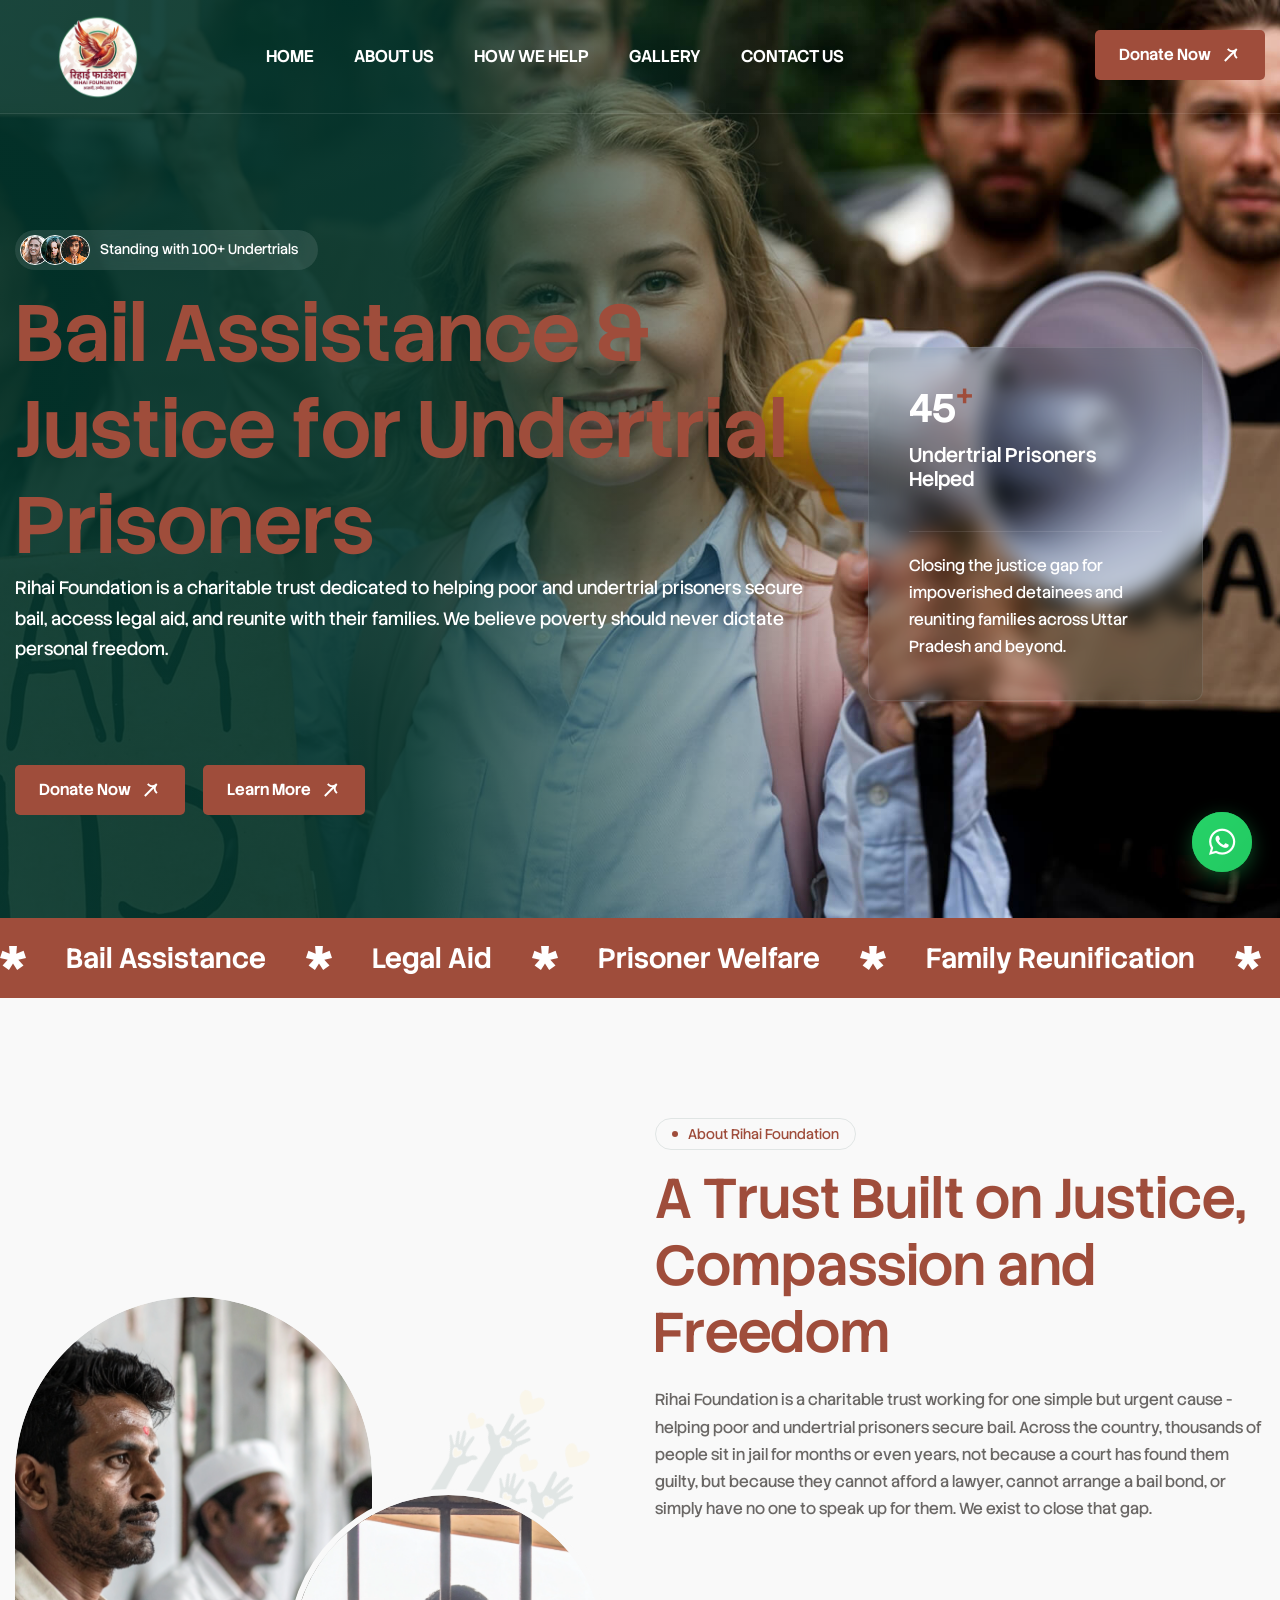
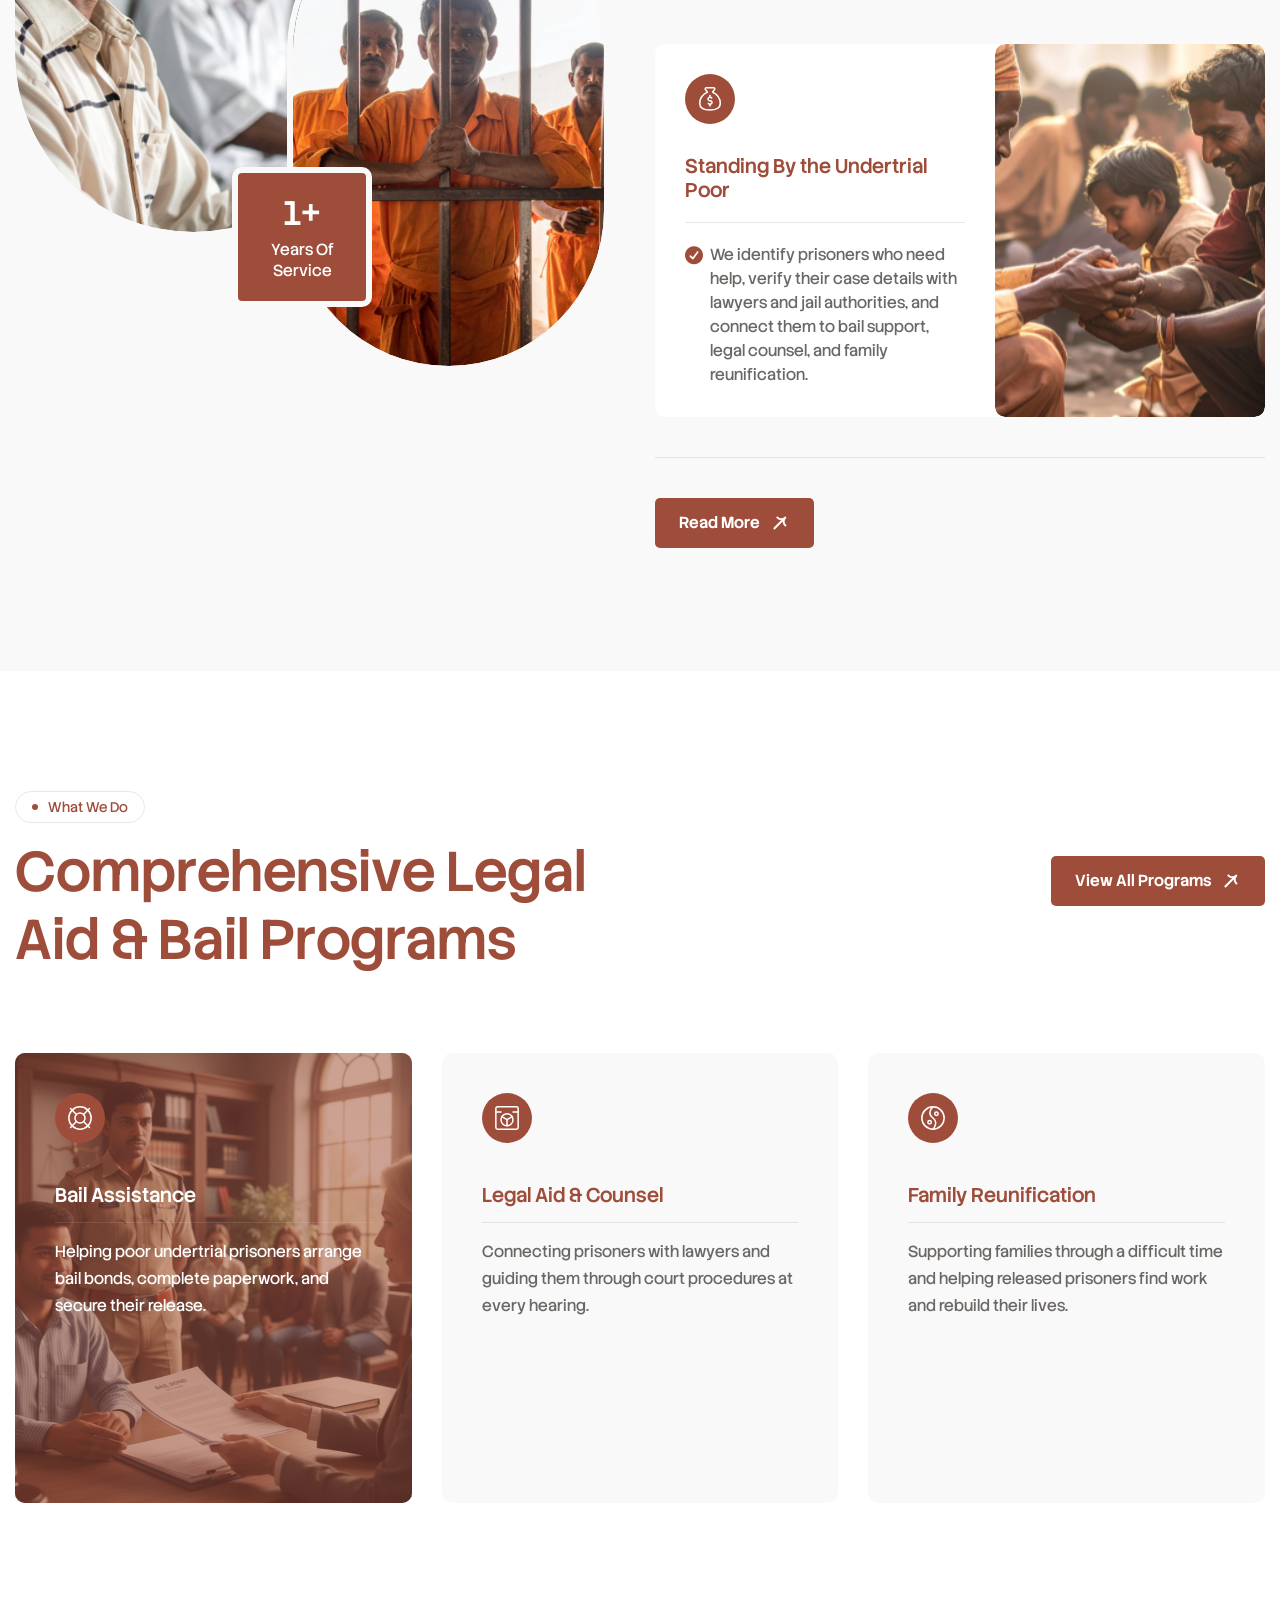
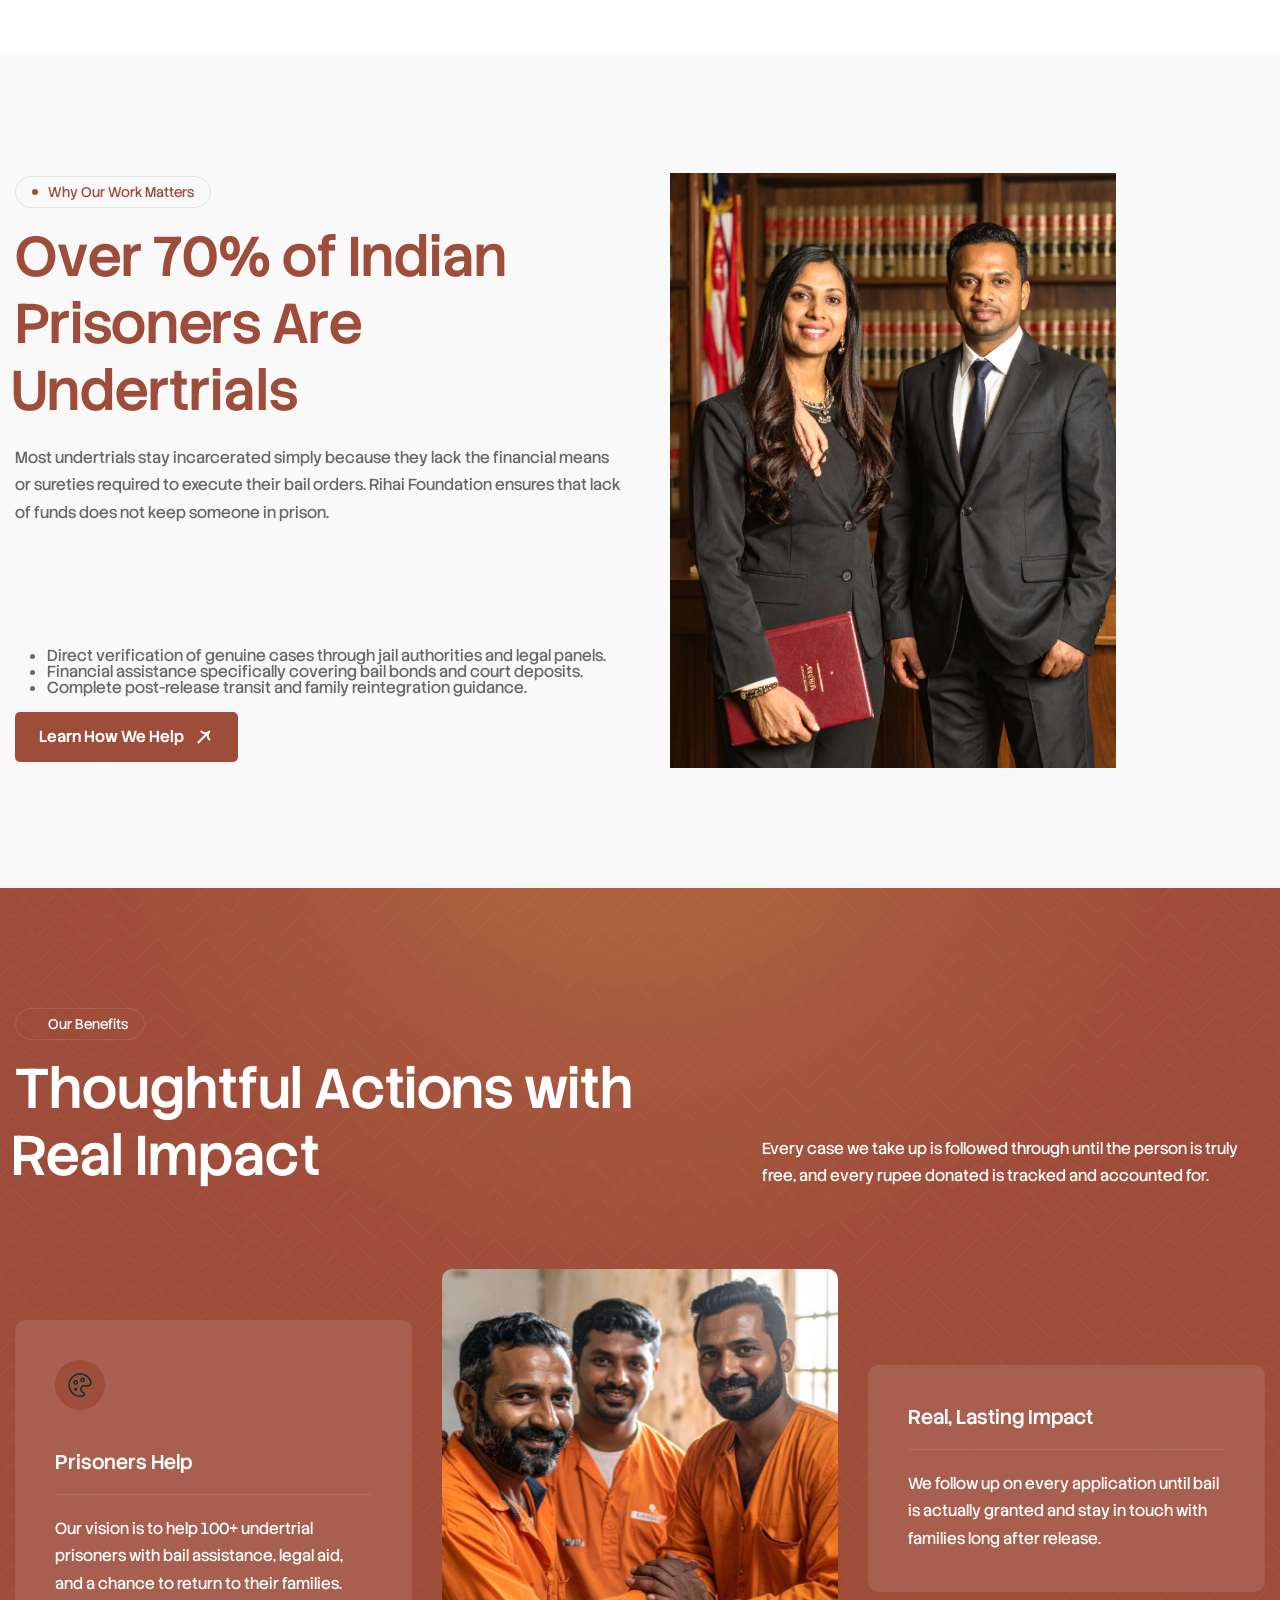
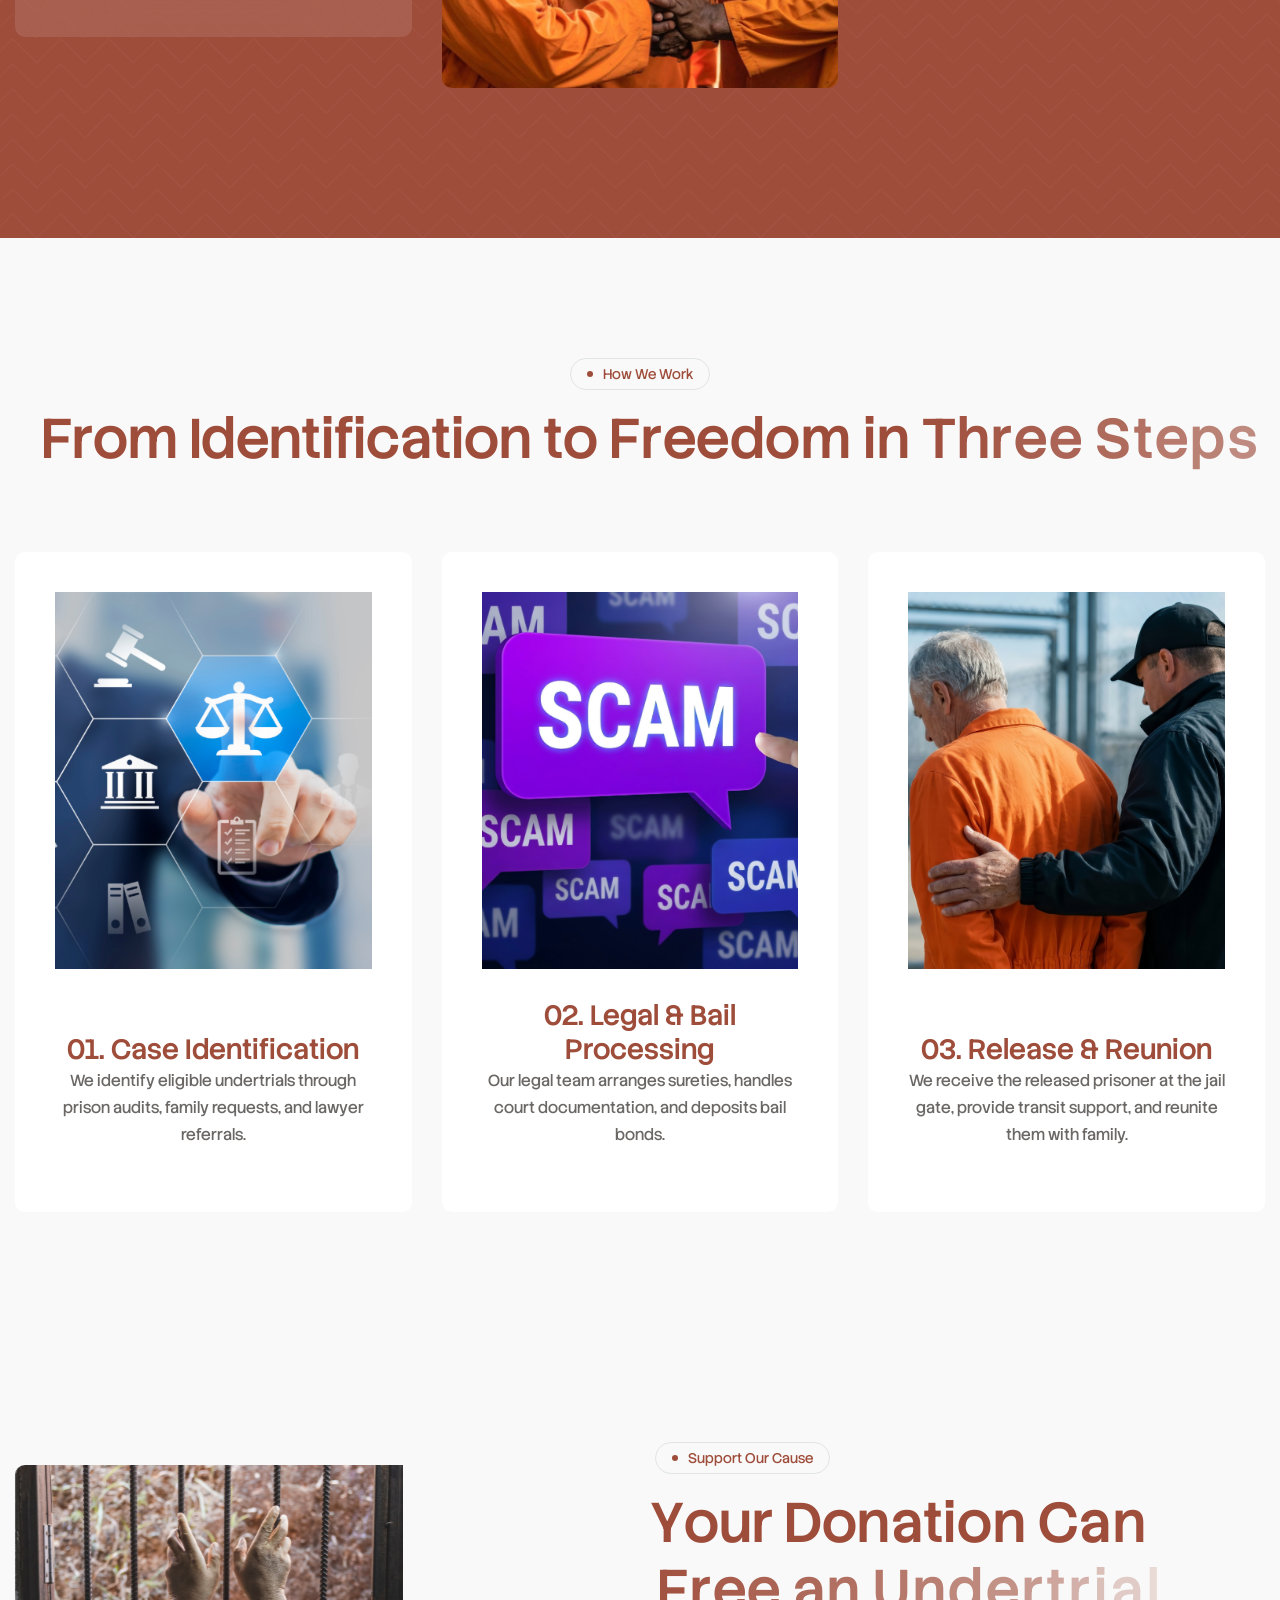
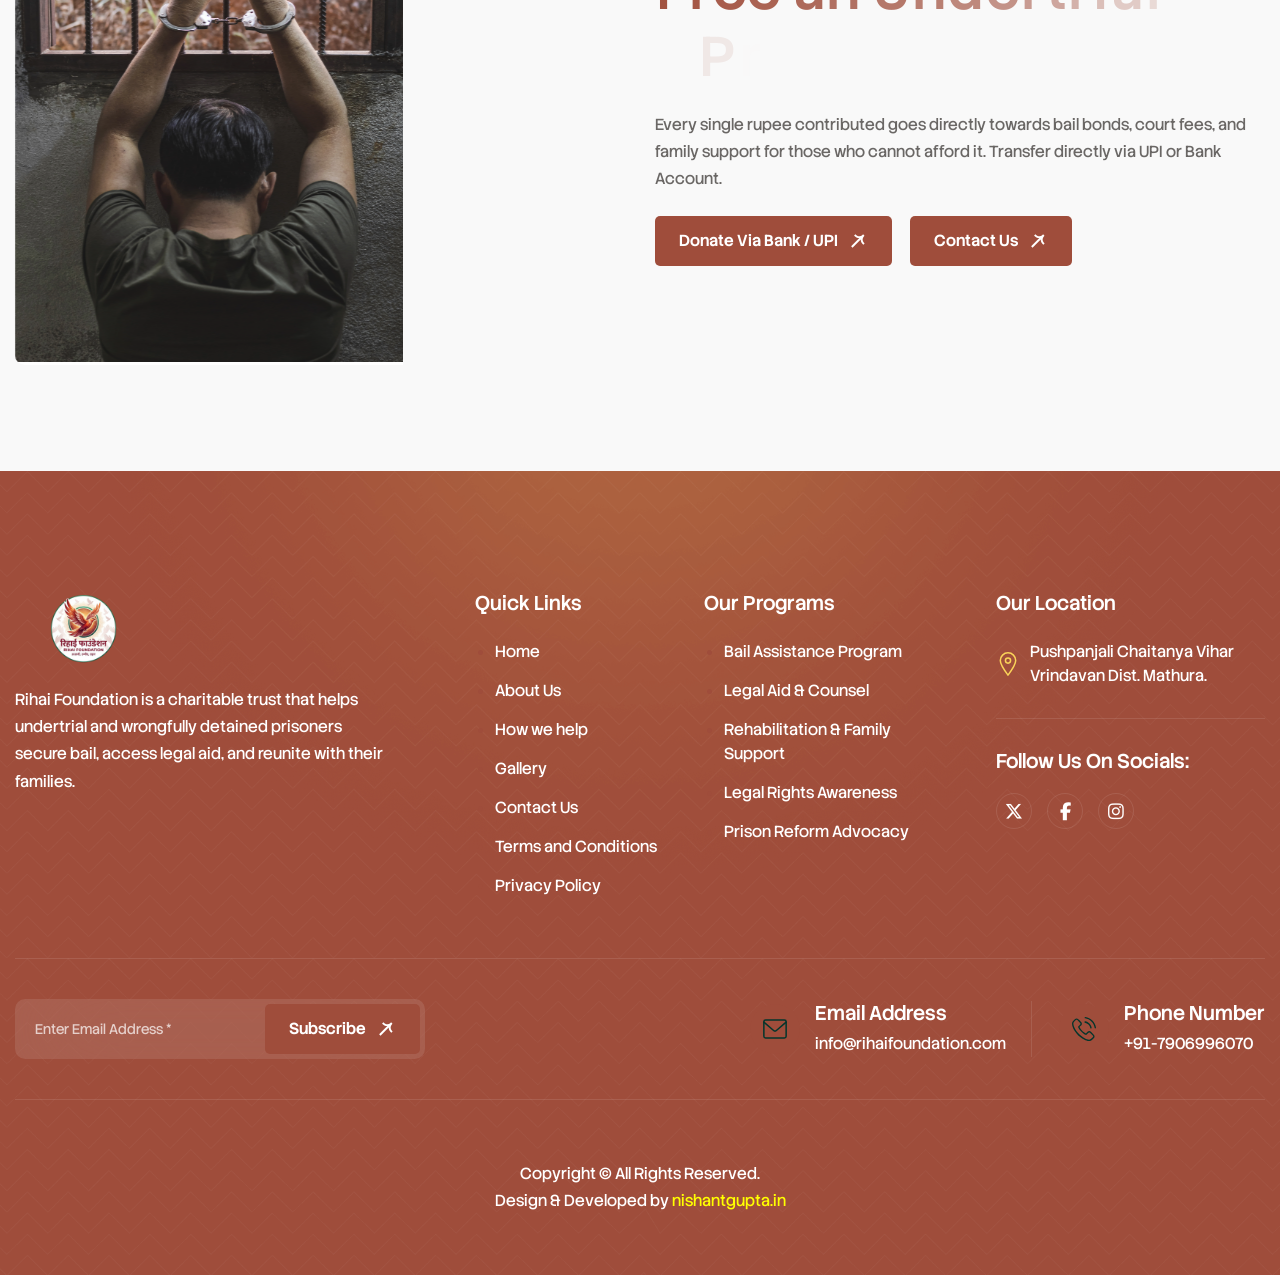
==== commit c5ee8725: "Fix canonical domain configuration, add vercel.json, sitemap, robots, and SEO metadata" ====
--- a/index.html
+++ b/index.html
@@ -11,6 +11,12 @@
 	<meta name="author" content="Rihai Foundation">
 	<!-- Page Title -->
     <title>Rihai Foundation - Bail Assistance & Justice for Undertrial Prisoners</title>
+	<!-- Canonical & Open Graph -->
+	<link rel="canonical" href="https://www.rihaifoundation.com/">
+	<meta property="og:url" content="https://www.rihaifoundation.com/">
+	<meta property="og:type" content="website">
+	<meta property="og:site_name" content="Rihai Foundation">
+
 	<!-- Favicon Icon -->
 	<link rel="shortcut icon" type="image/x-icon" href="images/logo/favicon.ico">
     <!-- Google Fonts Css-->
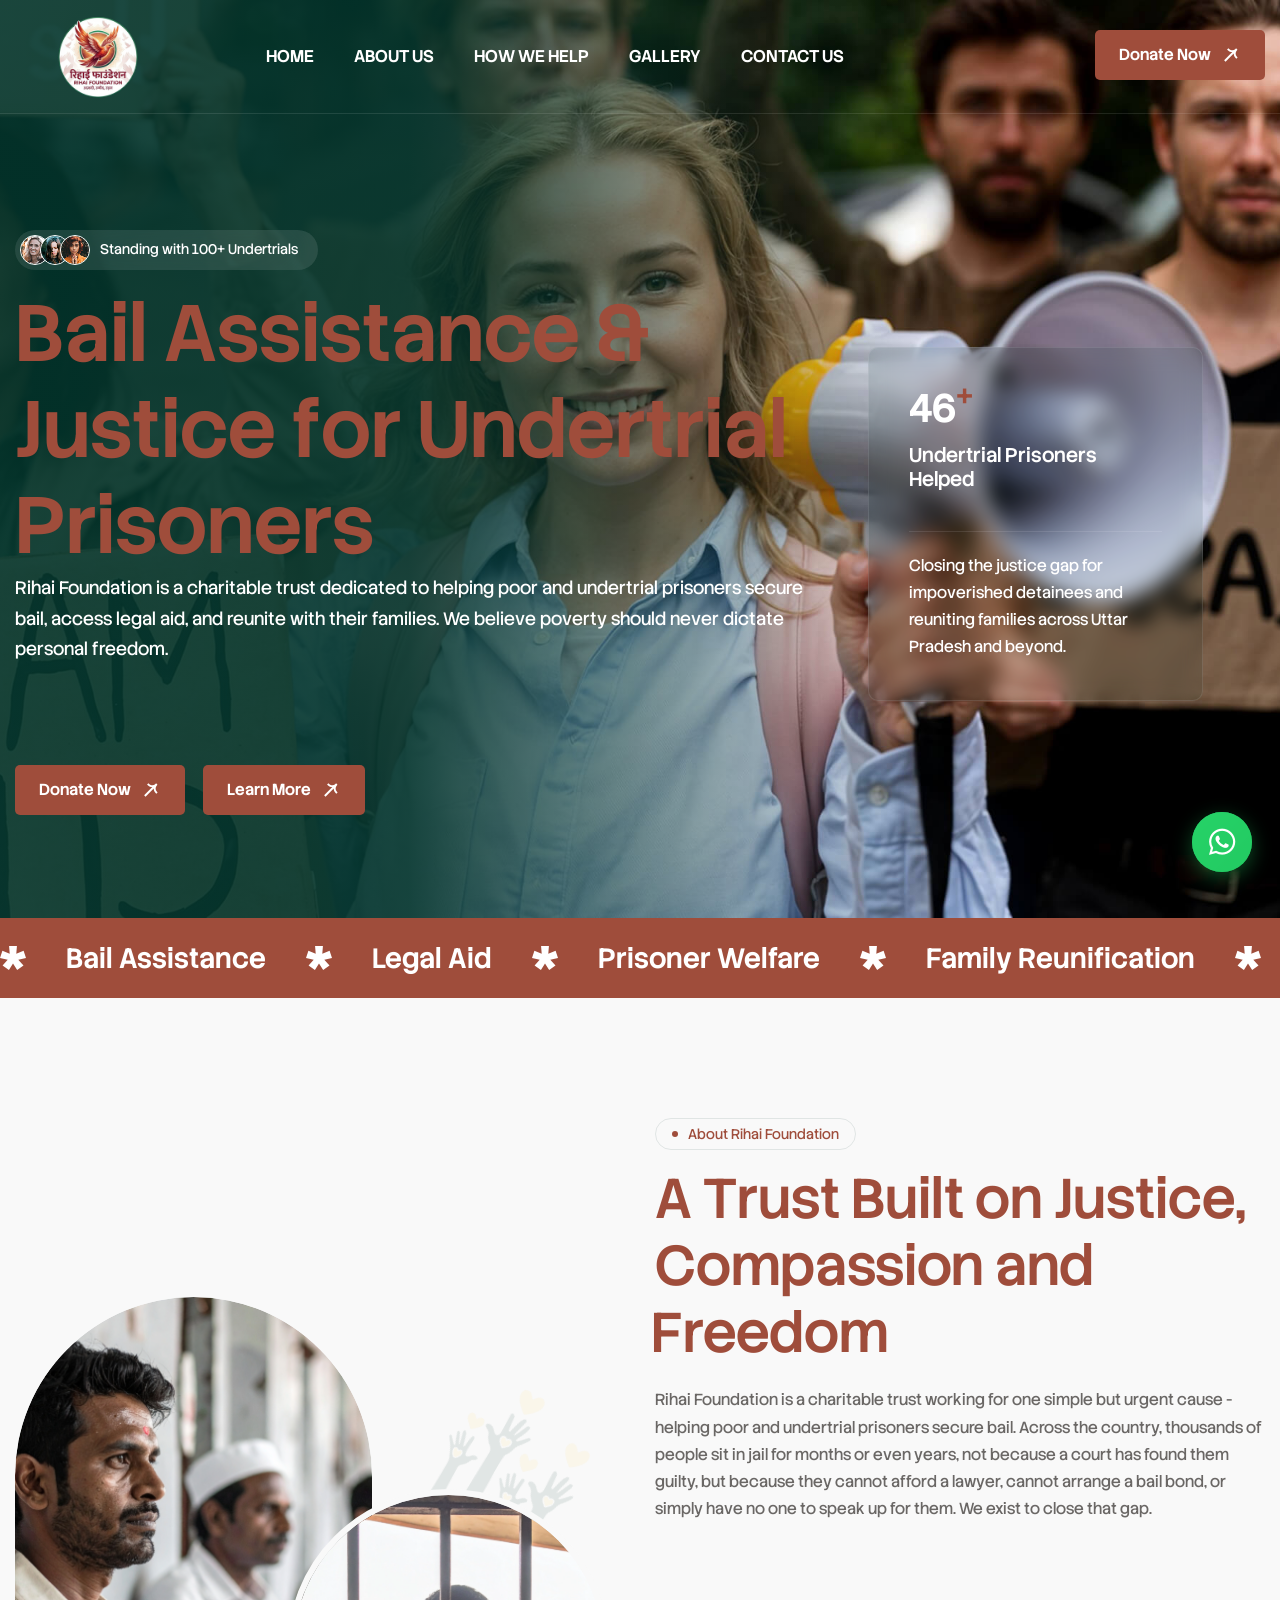
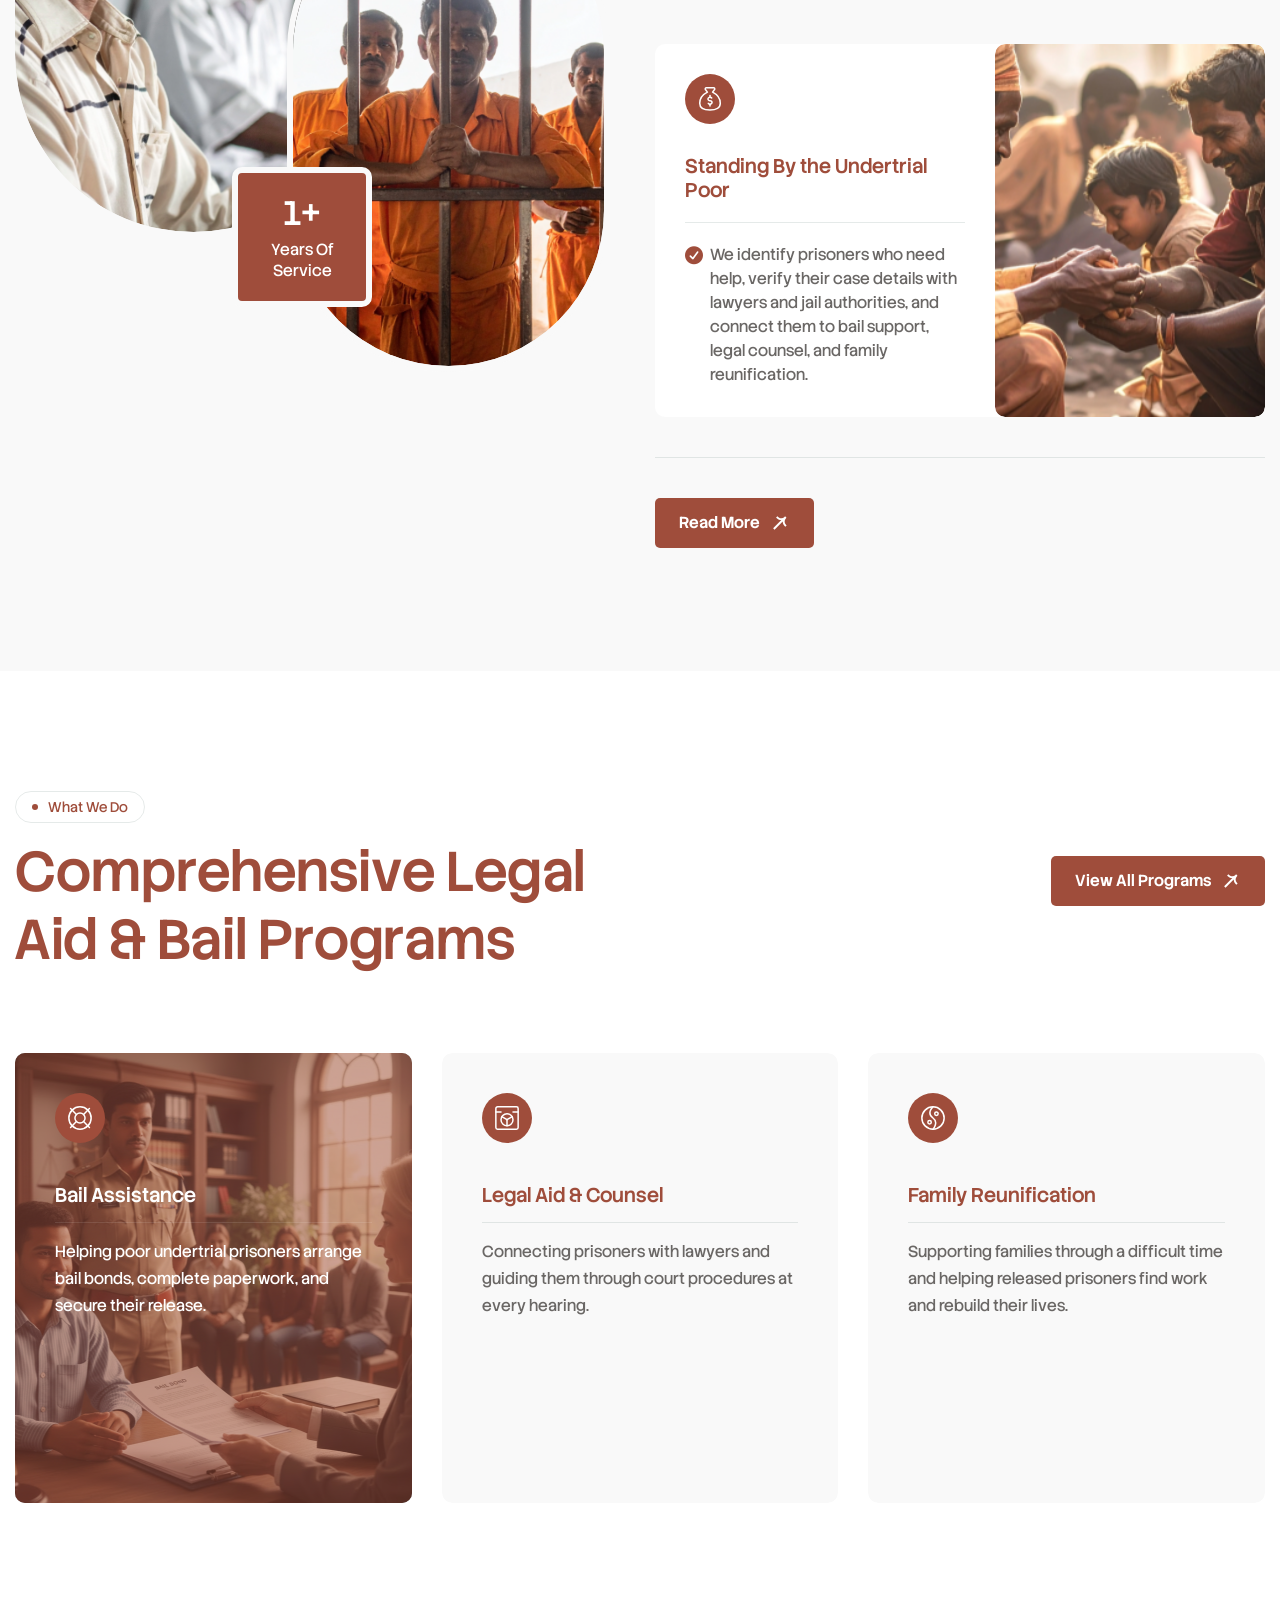
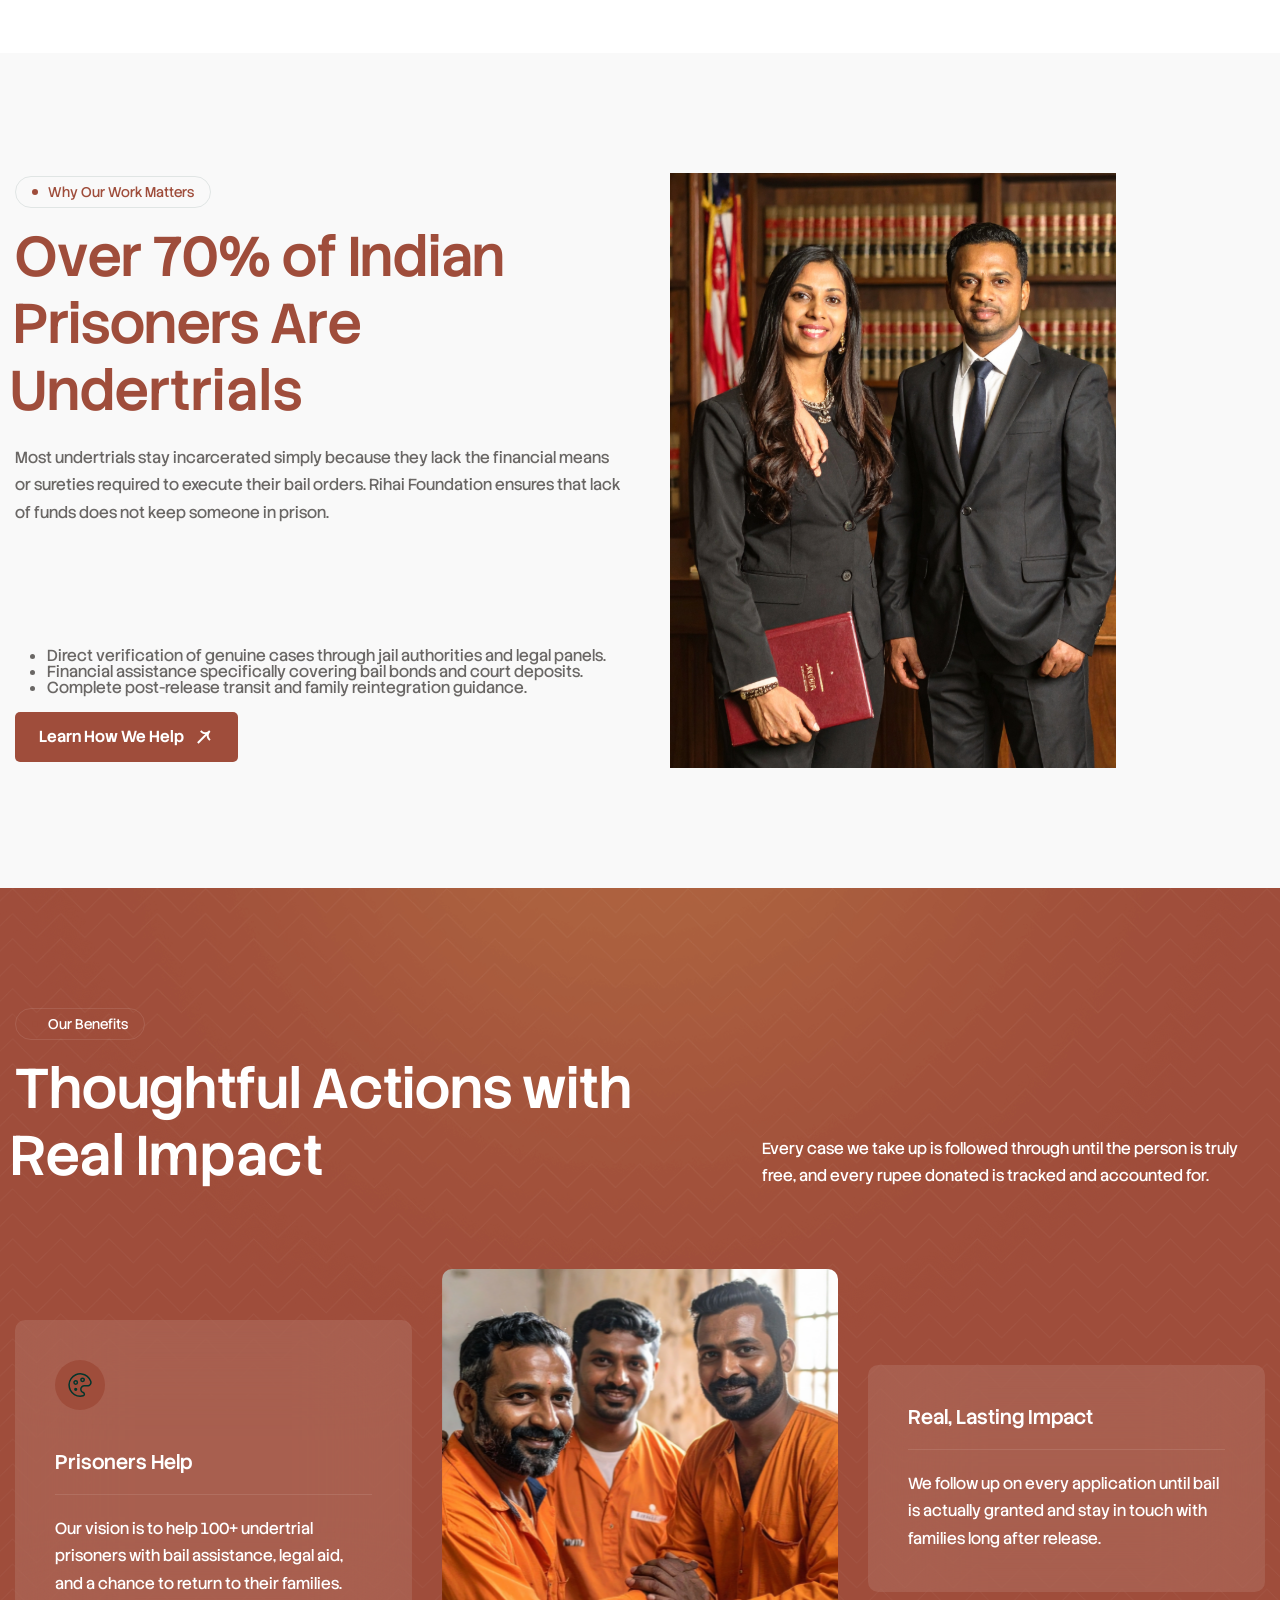
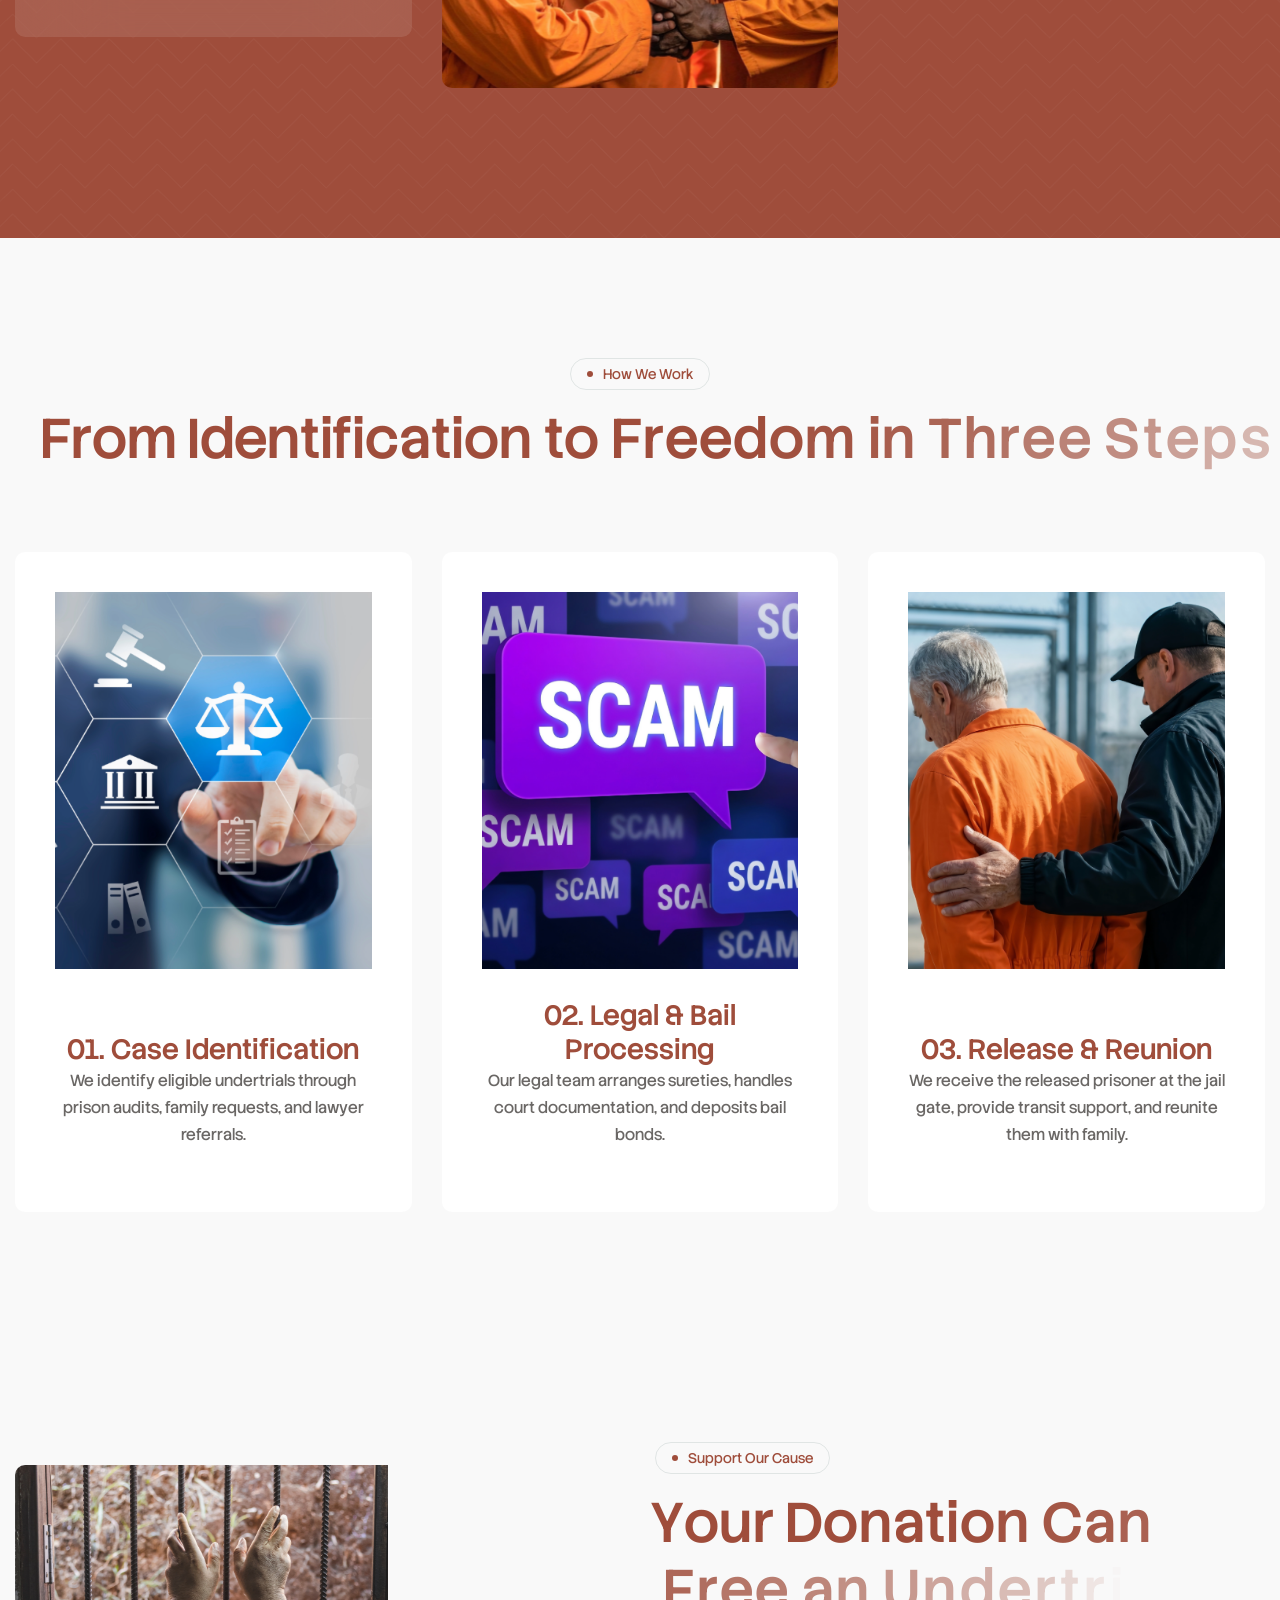
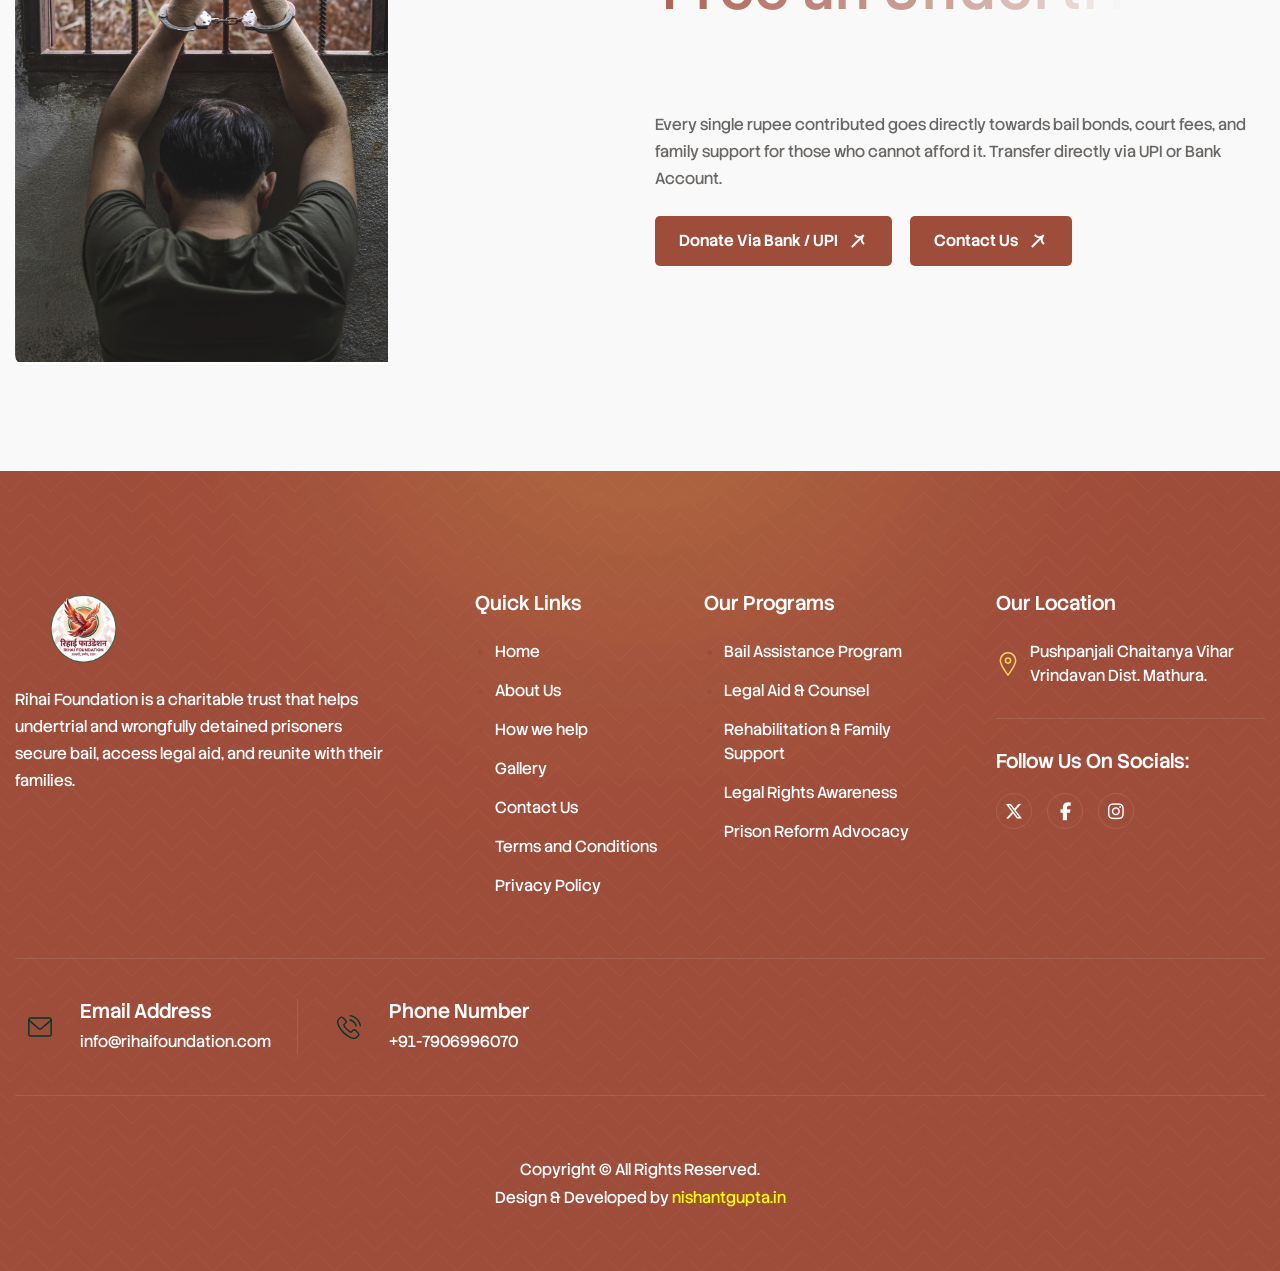
==== commit c3a553a9: "Optimize repository: remove unreferenced demo assets, compress logo, clean dead UI forms and redunda" ====
--- a/index.html
+++ b/index.html
@@ -42,14 +42,7 @@
 </head>
 <body>
 
-    <!-- Preloader Start -->
-	<!-- <div class="preloader">
-		<div class="loading-container">
-			<div class="loading"></div>
-			<div id="loading-icon"><img src="images/loader.svg" alt=""></div>
-		</div>
-	</div> -->
-	<!-- Preloader End -->
+    
 
     <!-- Header Start -->
 	<header class="main-header">
@@ -593,11 +586,11 @@
                         <div class="footer-links">
                             <h2>Our Programs</h2>
                             <ul>
-                                <li><a href="">Bail Assistance Program</a></li>
-                                <li><a href="">Legal Aid & Counsel</a></li>
-                                <li><a href="">Rehabilitation & Family Support</a></li>
-                                <li><a href="">Legal Rights Awareness</a></li>
-                                <li><a href="">Prison Reform Advocacy</a></li>
+                                <li><a href="how-we-help.html">Bail Assistance Program</a></li>
+                                <li><a href="how-we-help.html">Legal Aid & Counsel</a></li>
+                                <li><a href="how-we-help.html">Rehabilitation & Family Support</a></li>
+                                <li><a href="how-we-help.html">Legal Rights Awareness</a></li>
+                                <li><a href="how-we-help.html">Prison Reform Advocacy</a></li>
                             </ul>
                         </div>
                         <!-- Footer Links End -->
@@ -629,17 +622,6 @@
                 <div class="col-lg-12">
                     <!-- Footer Body Start -->
                     <div class="footer-body">
-                        <!-- Footer Newsletter Form Start -->
-                        <div class="footer-newsletter-form">
-                            <form id="newslettersForm" action="#" method="post">
-                                <div class="form-group">
-                                    <input type="email" name="mail" class="form-control" id="email" placeholder="Enter Email Address *" required>
-                                    <button type="submit" class="btn-default btn-highlighted">Subscribe</button>
-                                </div>
-                            </form>
-                        </div>
-                        <!-- Footer Newsletter Form End -->
-
                         <!-- Footer Contact Items List Start -->
                         <div class="footer-contact-items-list">
                             <!-- Footer Contact Item Start -->
@@ -707,8 +689,6 @@
     <script src="js/jquery.counterup.min.js"></script>
     <!-- Magnific js file -->
     <script src="js/jquery.magnific-popup.min.js"></script>
-    <!-- SmoothScroll -->
-    <script src="js/SmoothScroll.js"></script>
     <!-- Parallax js -->
     <script src="js/parallaxie.js"></script>
     <!-- MagicCursor js file -->
@@ -717,8 +697,6 @@
     <!-- Text Effect js file -->
     <script src="js/SplitText.min.js"></script>
     <script src="js/ScrollTrigger.min.js"></script>
-    <!-- YTPlayer js File -->
-    <script src="js/jquery.mb.YTPlayer.min.js"></script>
     <!-- Wow js file -->
     <script src="js/wow.min.js"></script>
     <!-- Main Custom js file -->
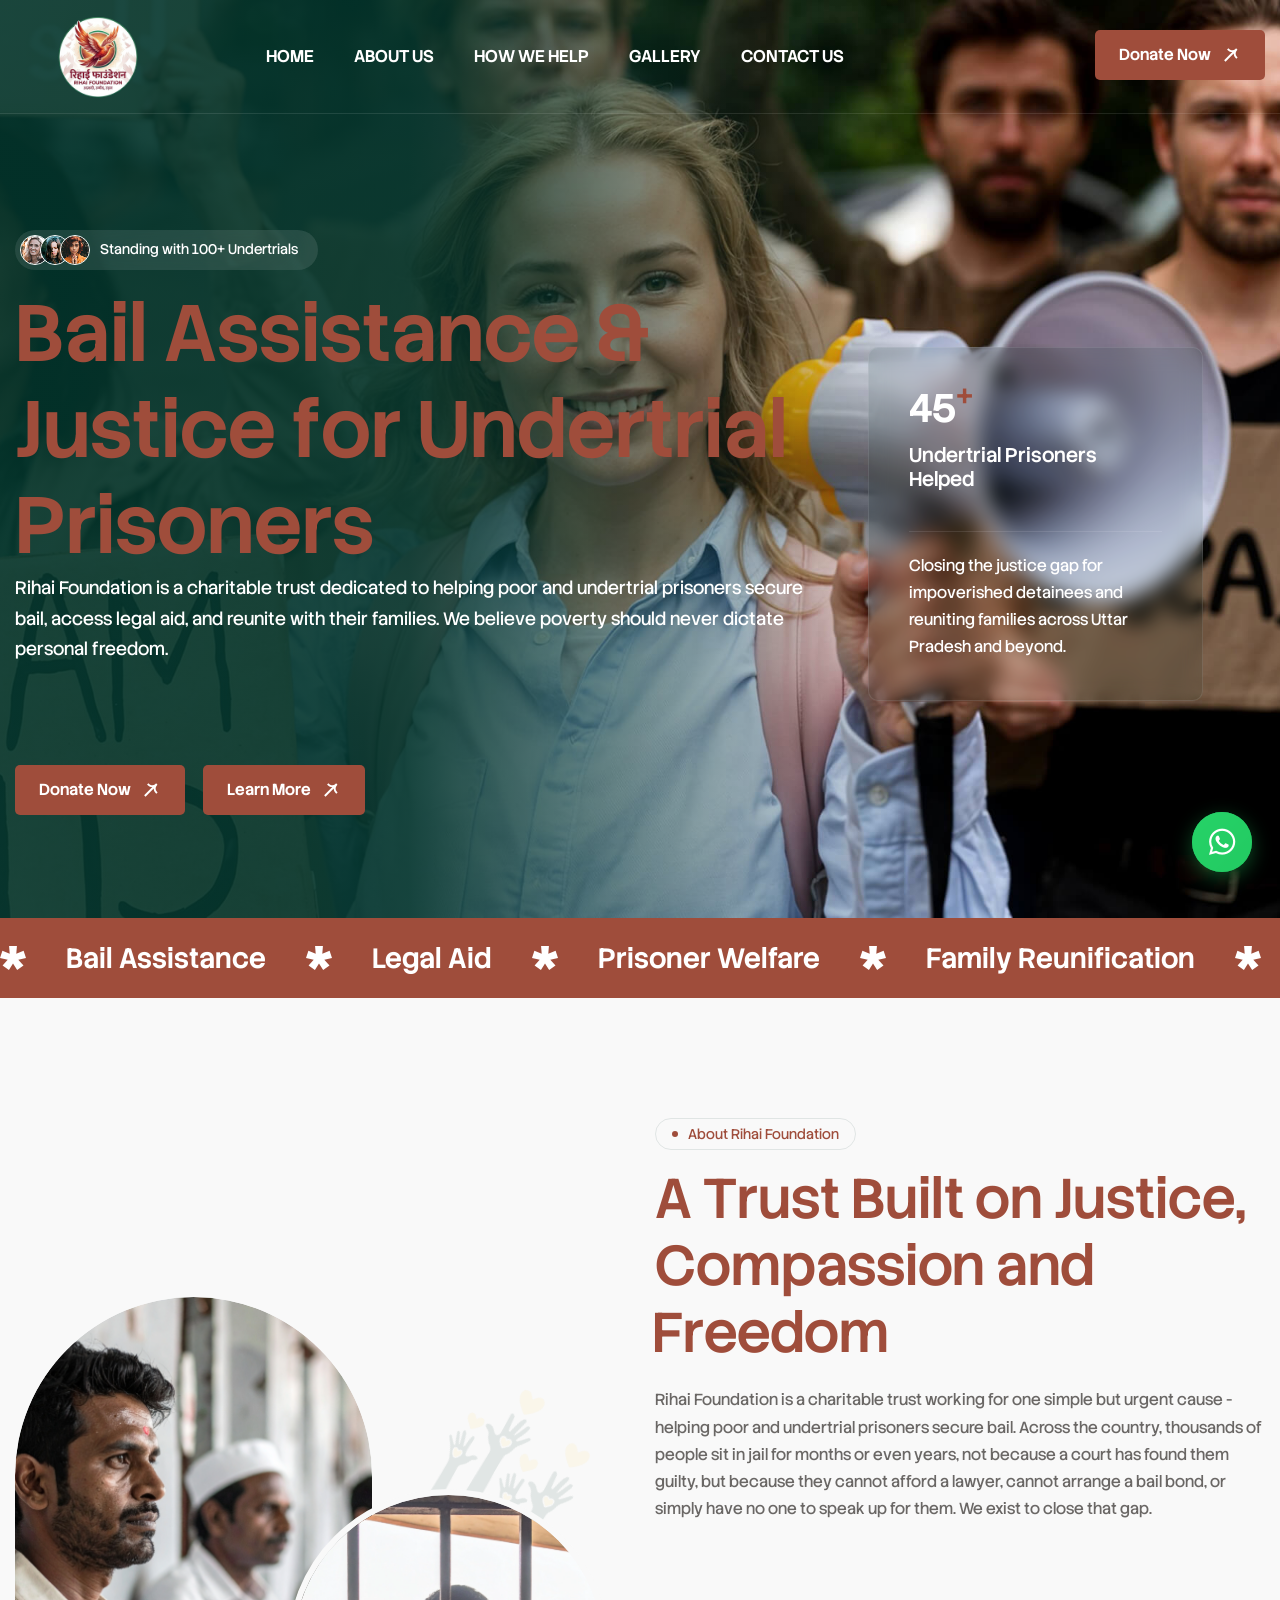
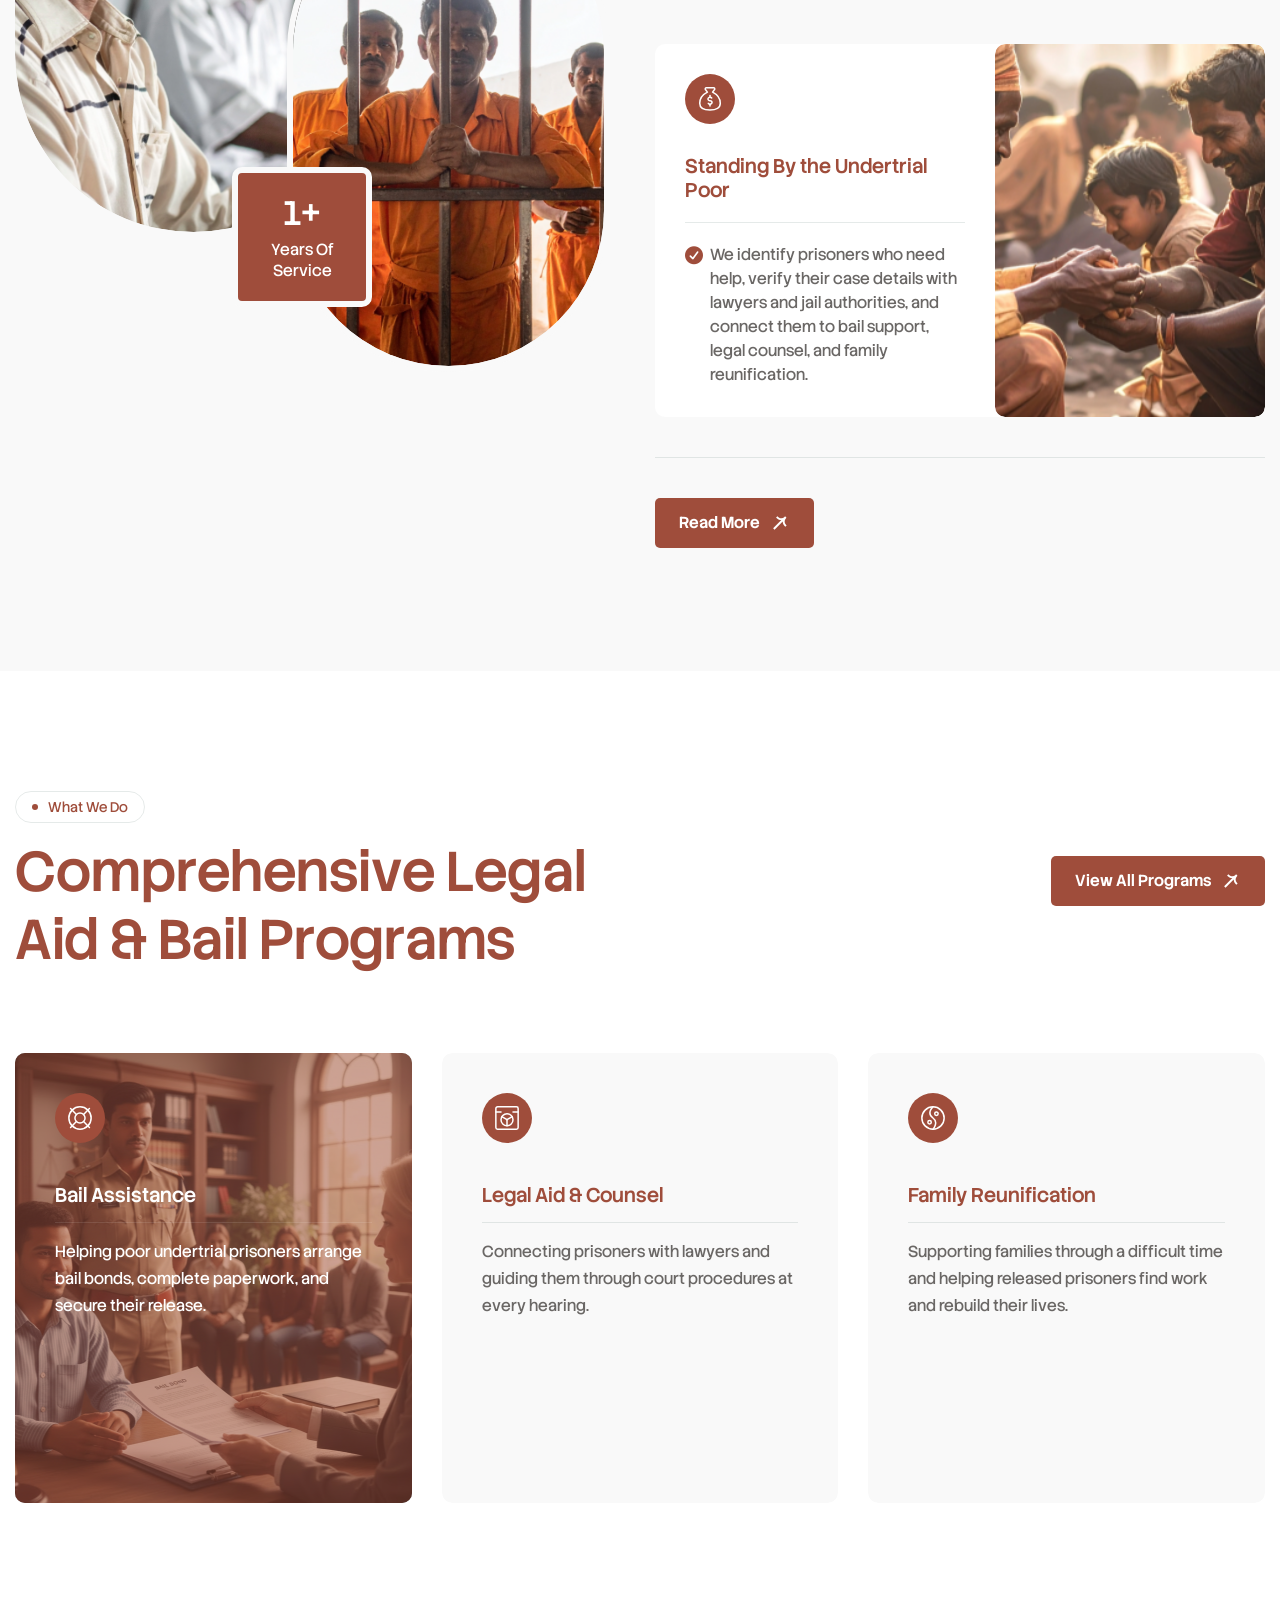
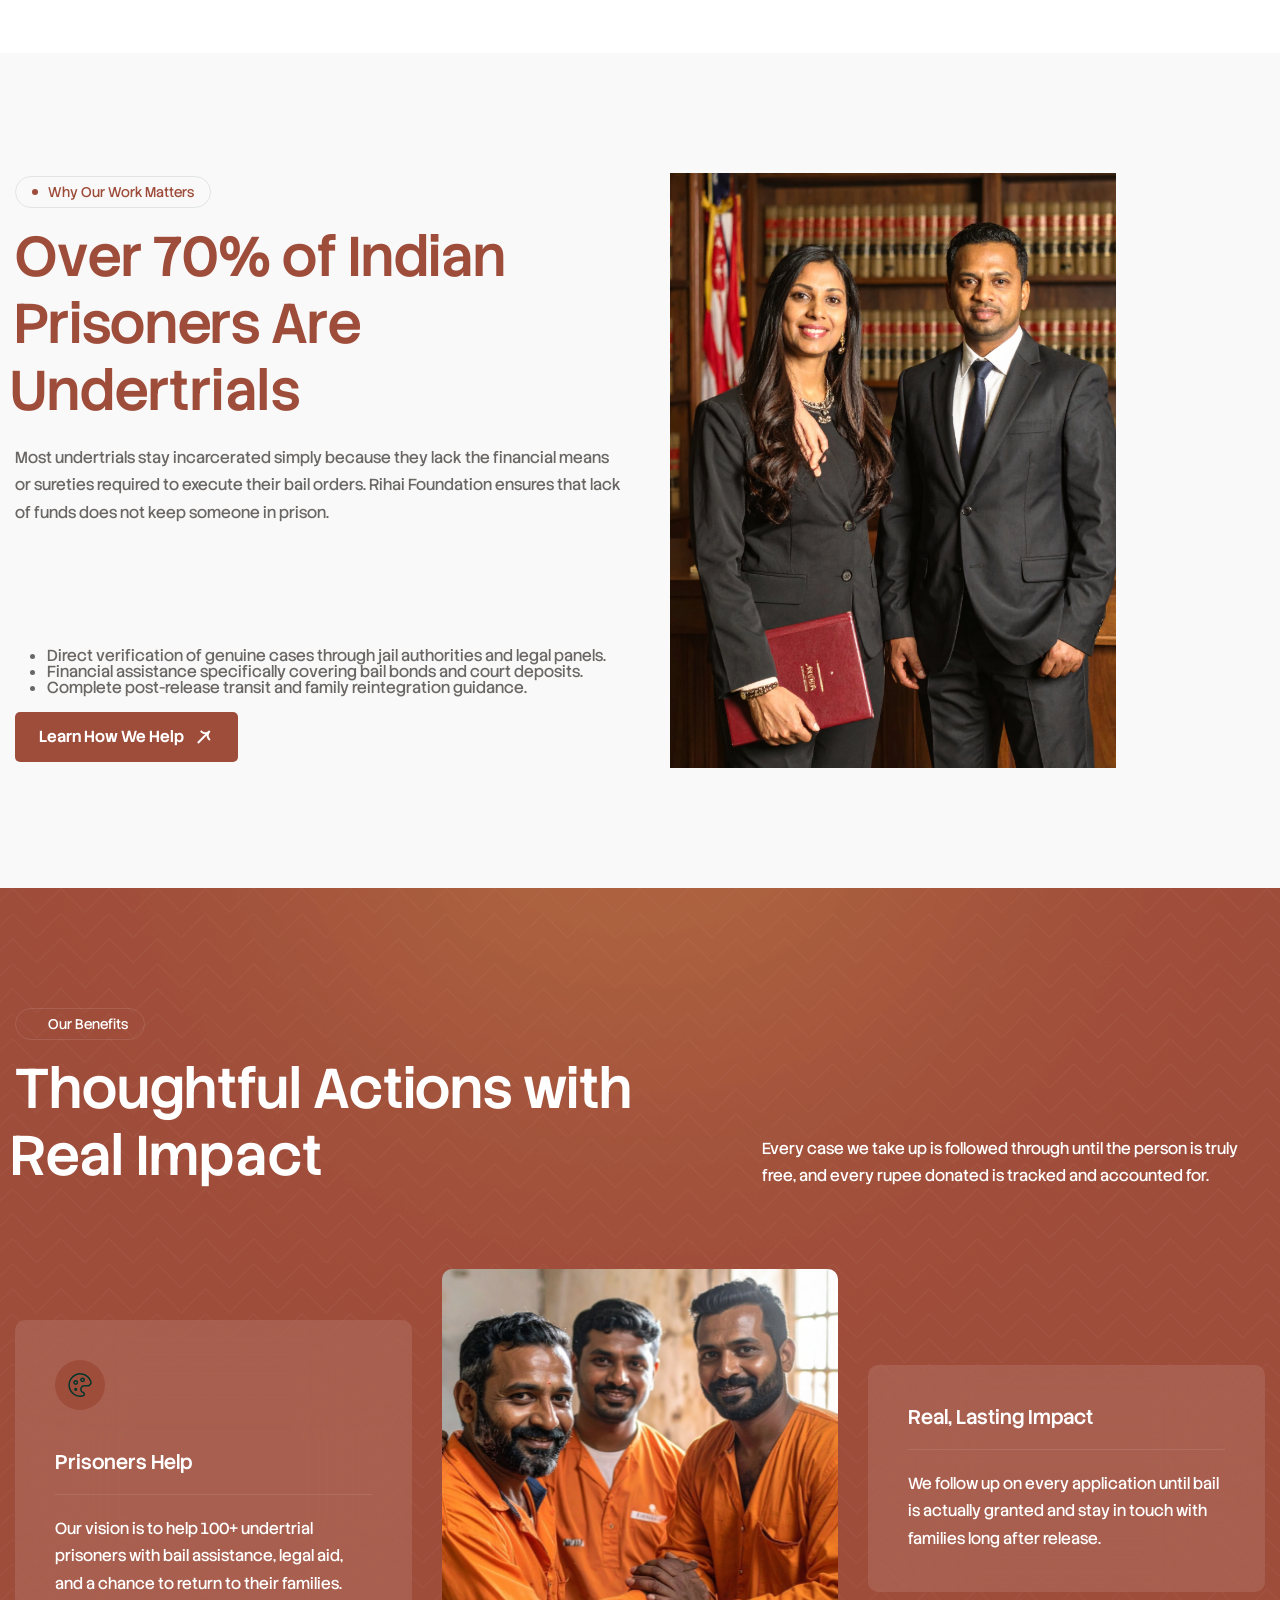
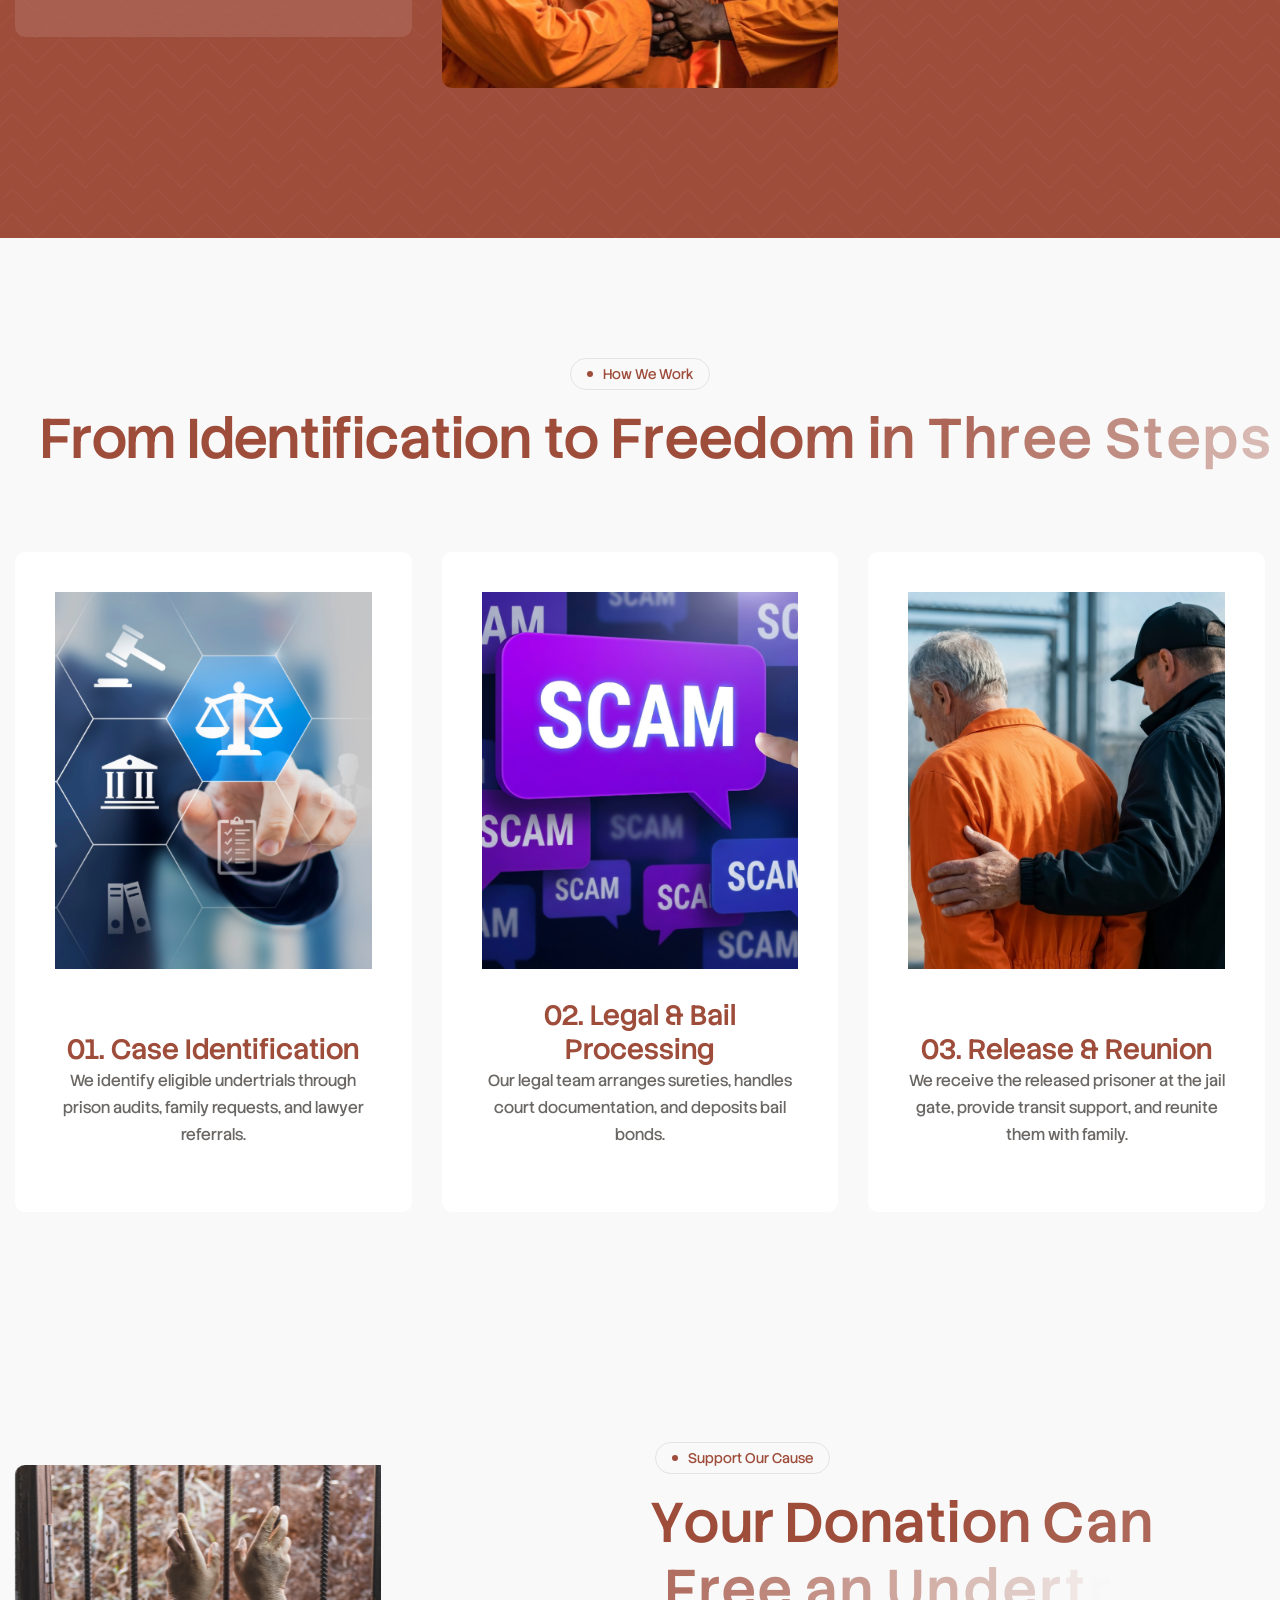
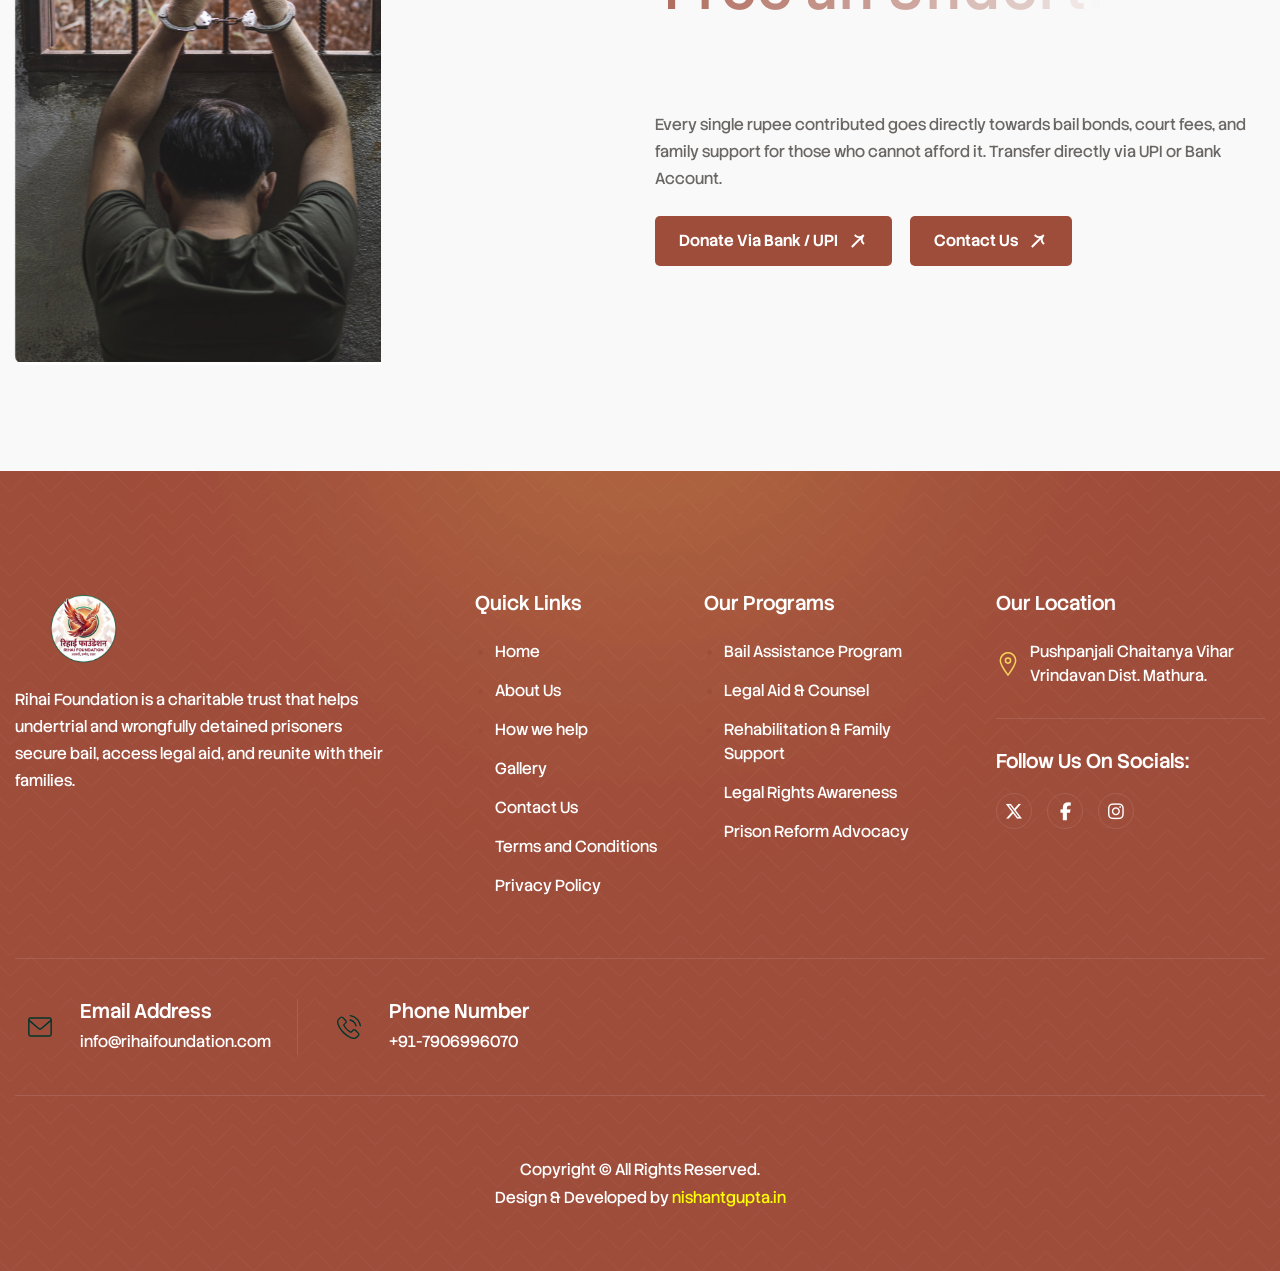
==== commit 84479c44: "Fix mobile hamburger menu text visibility: set white text color, add item borders, and include mobil" ====
--- a/index.html
+++ b/index.html
@@ -64,6 +64,7 @@
                                 <li class="nav-item"><a class="nav-link" href="how-we-help.html">How We Help</a></li>
                                 <li class="nav-item"><a class="nav-link" href="gallery.html">Gallery</a></li>
                                 <li class="nav-item"><a class="nav-link" href="contact.html">Contact Us</a></li>
+                                <li class="nav-item d-lg-none"><a class="nav-link" href="donate.html">Donate Now</a></li>
                             </ul>
                         </div>
 
--- a/css/custom.css
+++ b/css/custom.css
@@ -718,19 +718,24 @@
 	font-size: 16px;
 	font-weight: 600;
 	text-transform: capitalize;
-	padding: 7px 20px;
-	color: var(--primary-color);
+	padding: 12px 20px;
+	color: #ffffff !important;
 	line-height: normal;
 	margin: 0;
 	border-radius: 0 !important;
-	transition: all 0.3s ease-in-out;
+	border-bottom: 1px solid rgba(255, 255, 255, 0.12);
+	transition: all 0.2s ease-in-out;
+}
+
+.slicknav_nav li:last-child a{
+	border-bottom: none;
 }
 
 .slicknav_nav a:hover,
 .slicknav_nav a:focus,
 .slicknav_nav .slicknav_row:hover{
-	background-color: transparent;
-	color: var(--white-color);
+	background-color: rgba(0, 0, 0, 0.15) !important;
+	color: #ffffff !important;
 }
 
 .slicknav_menu ul ul li a{
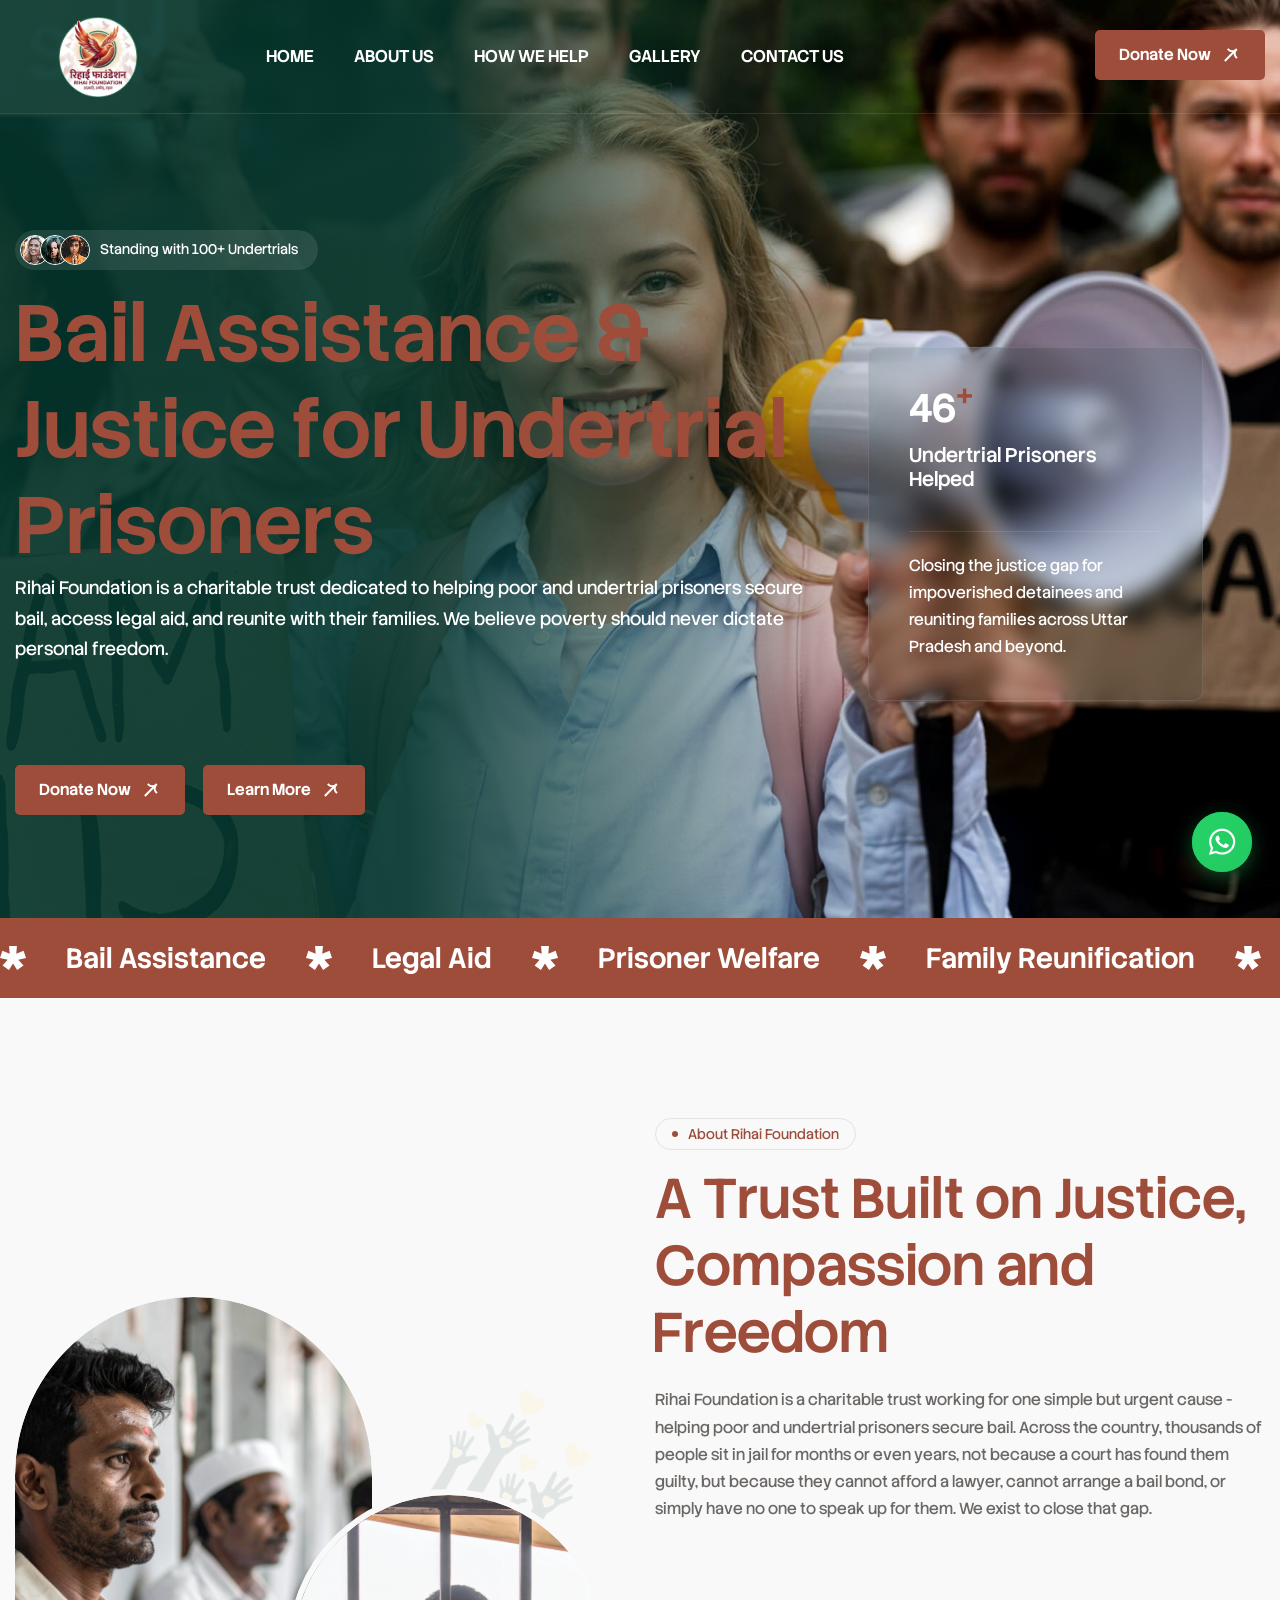
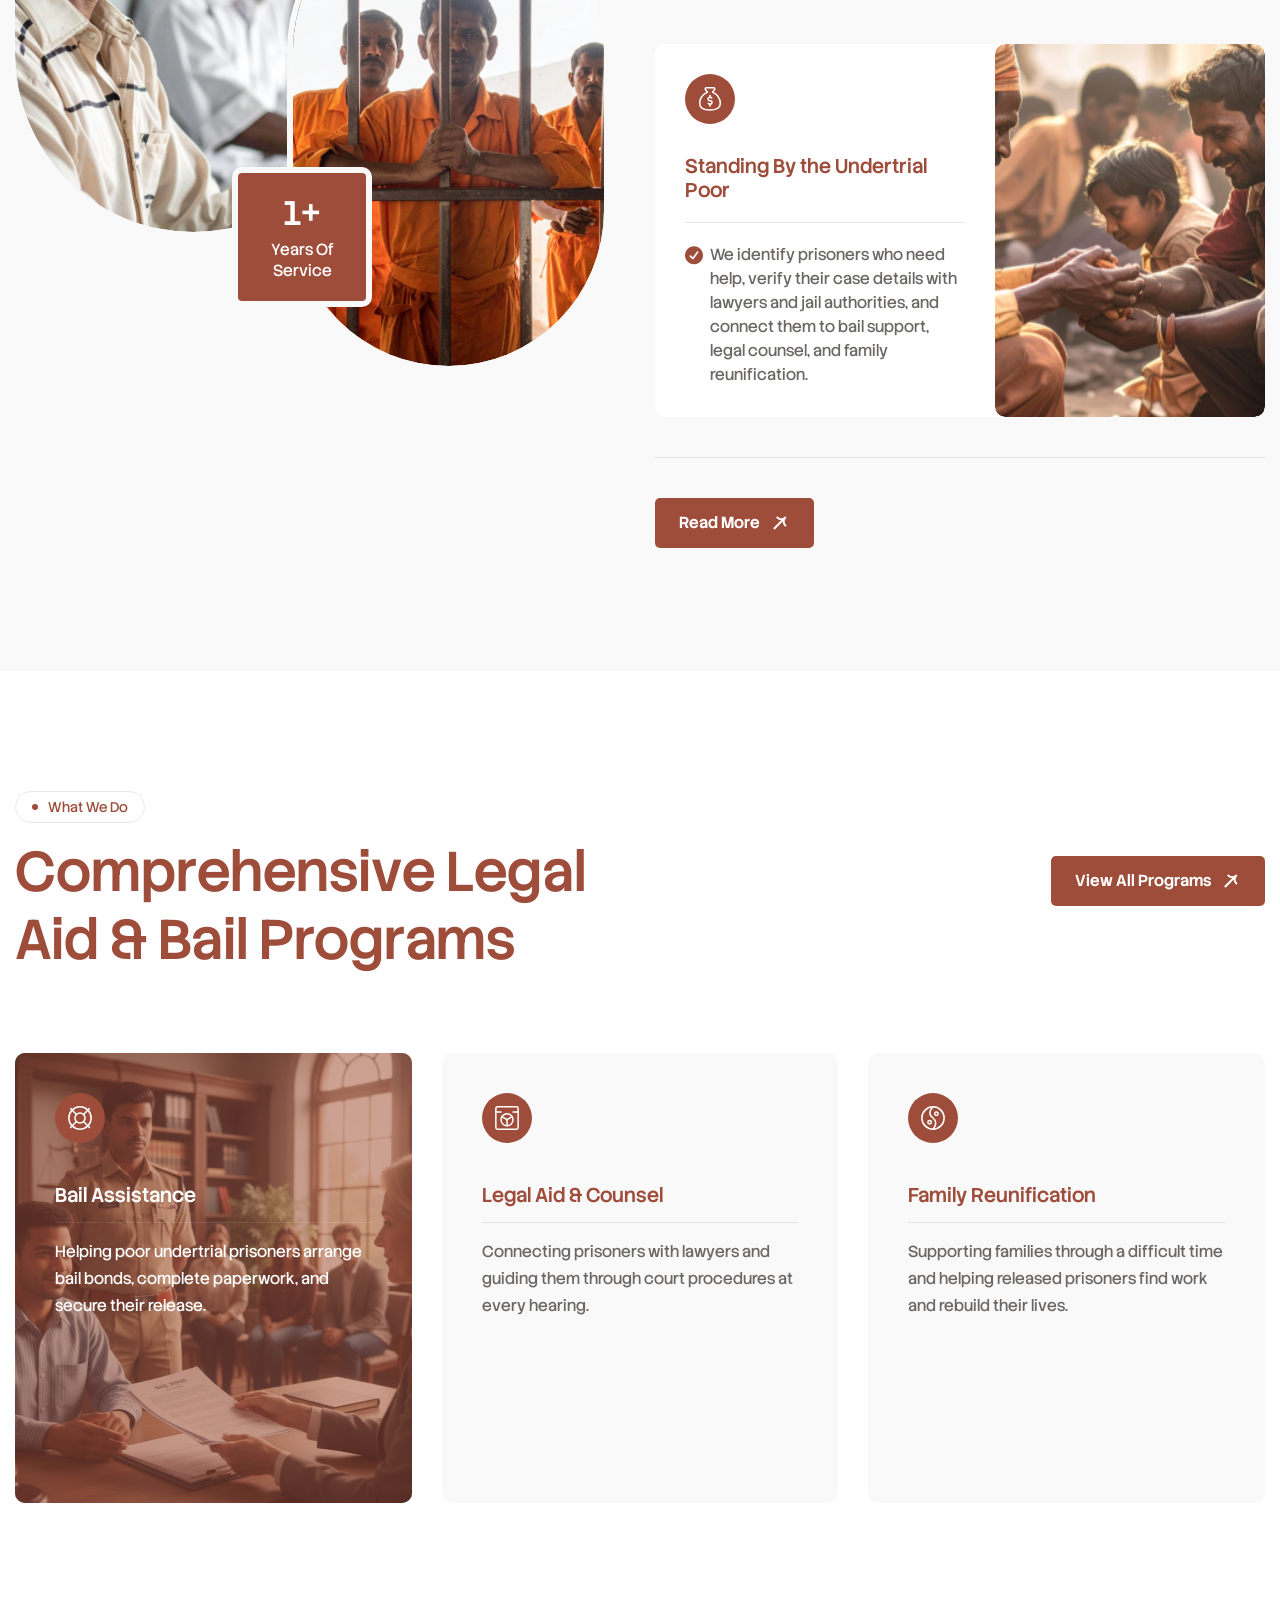
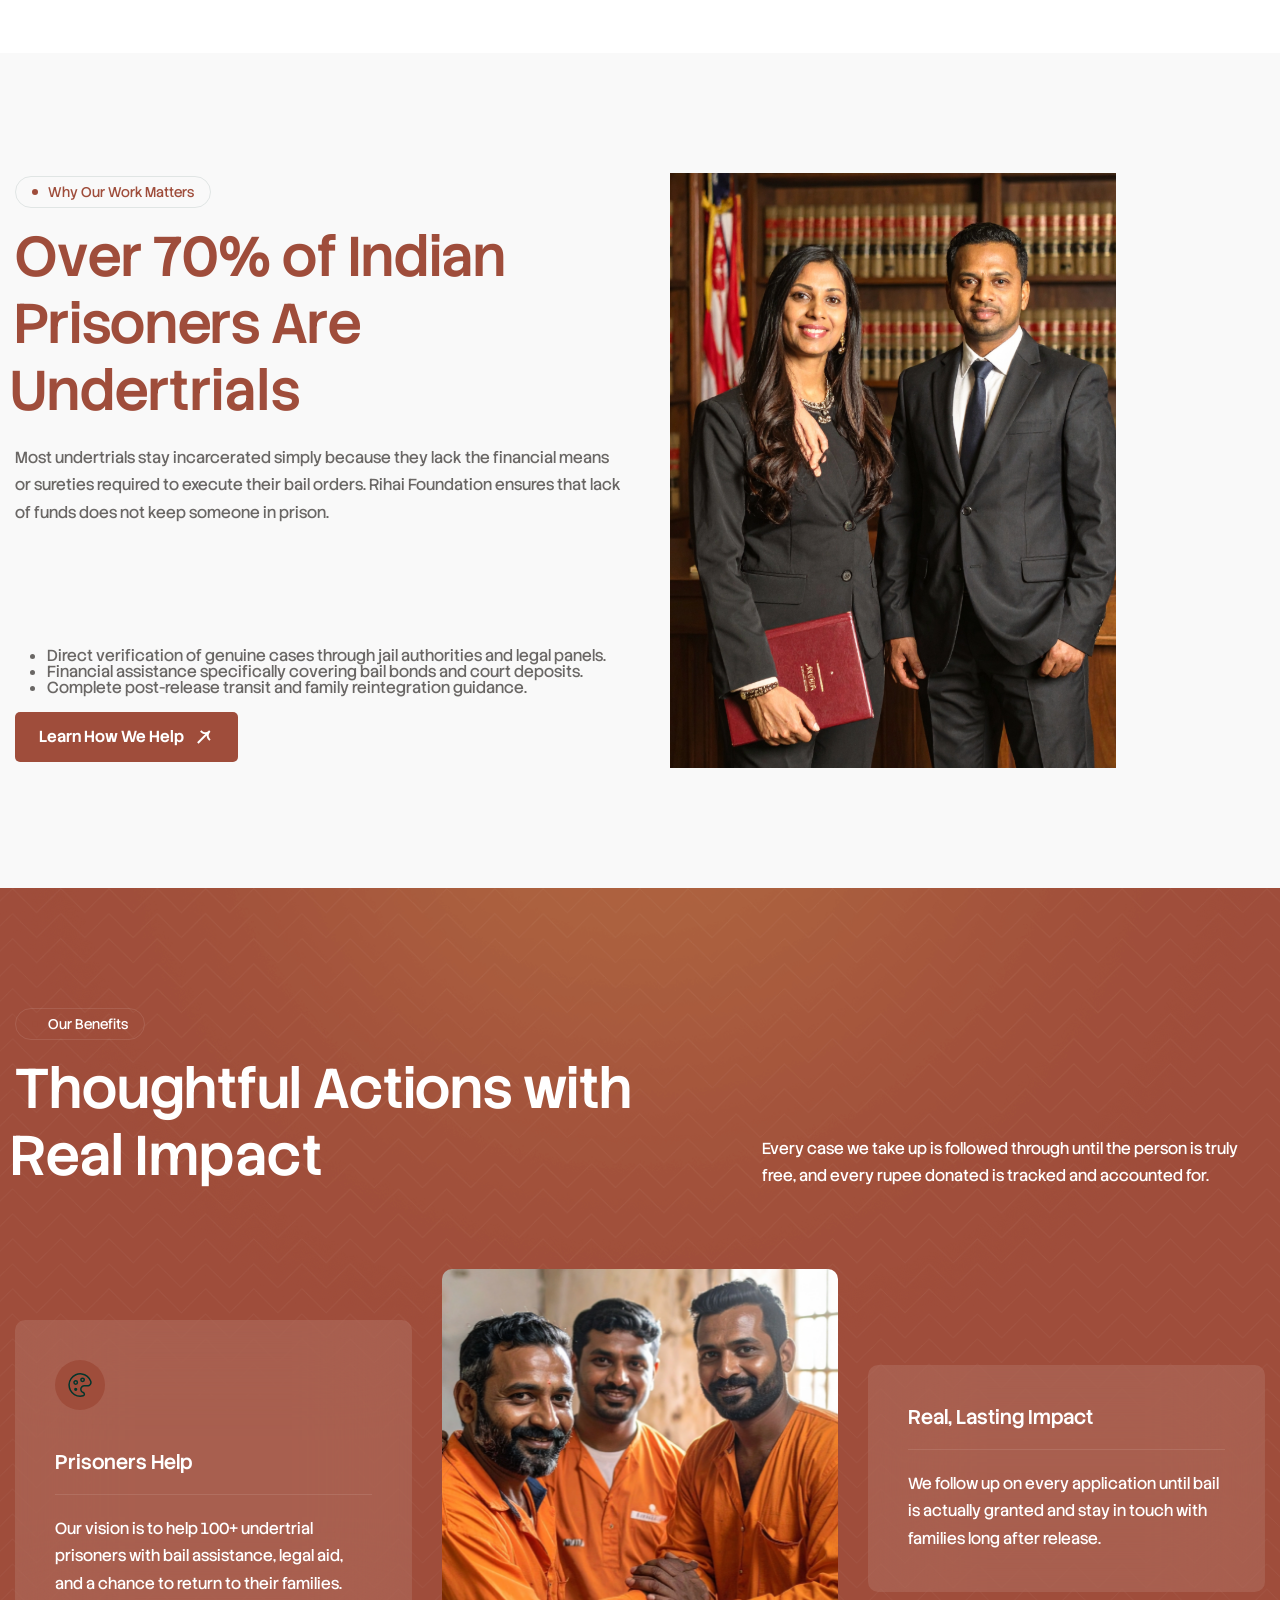
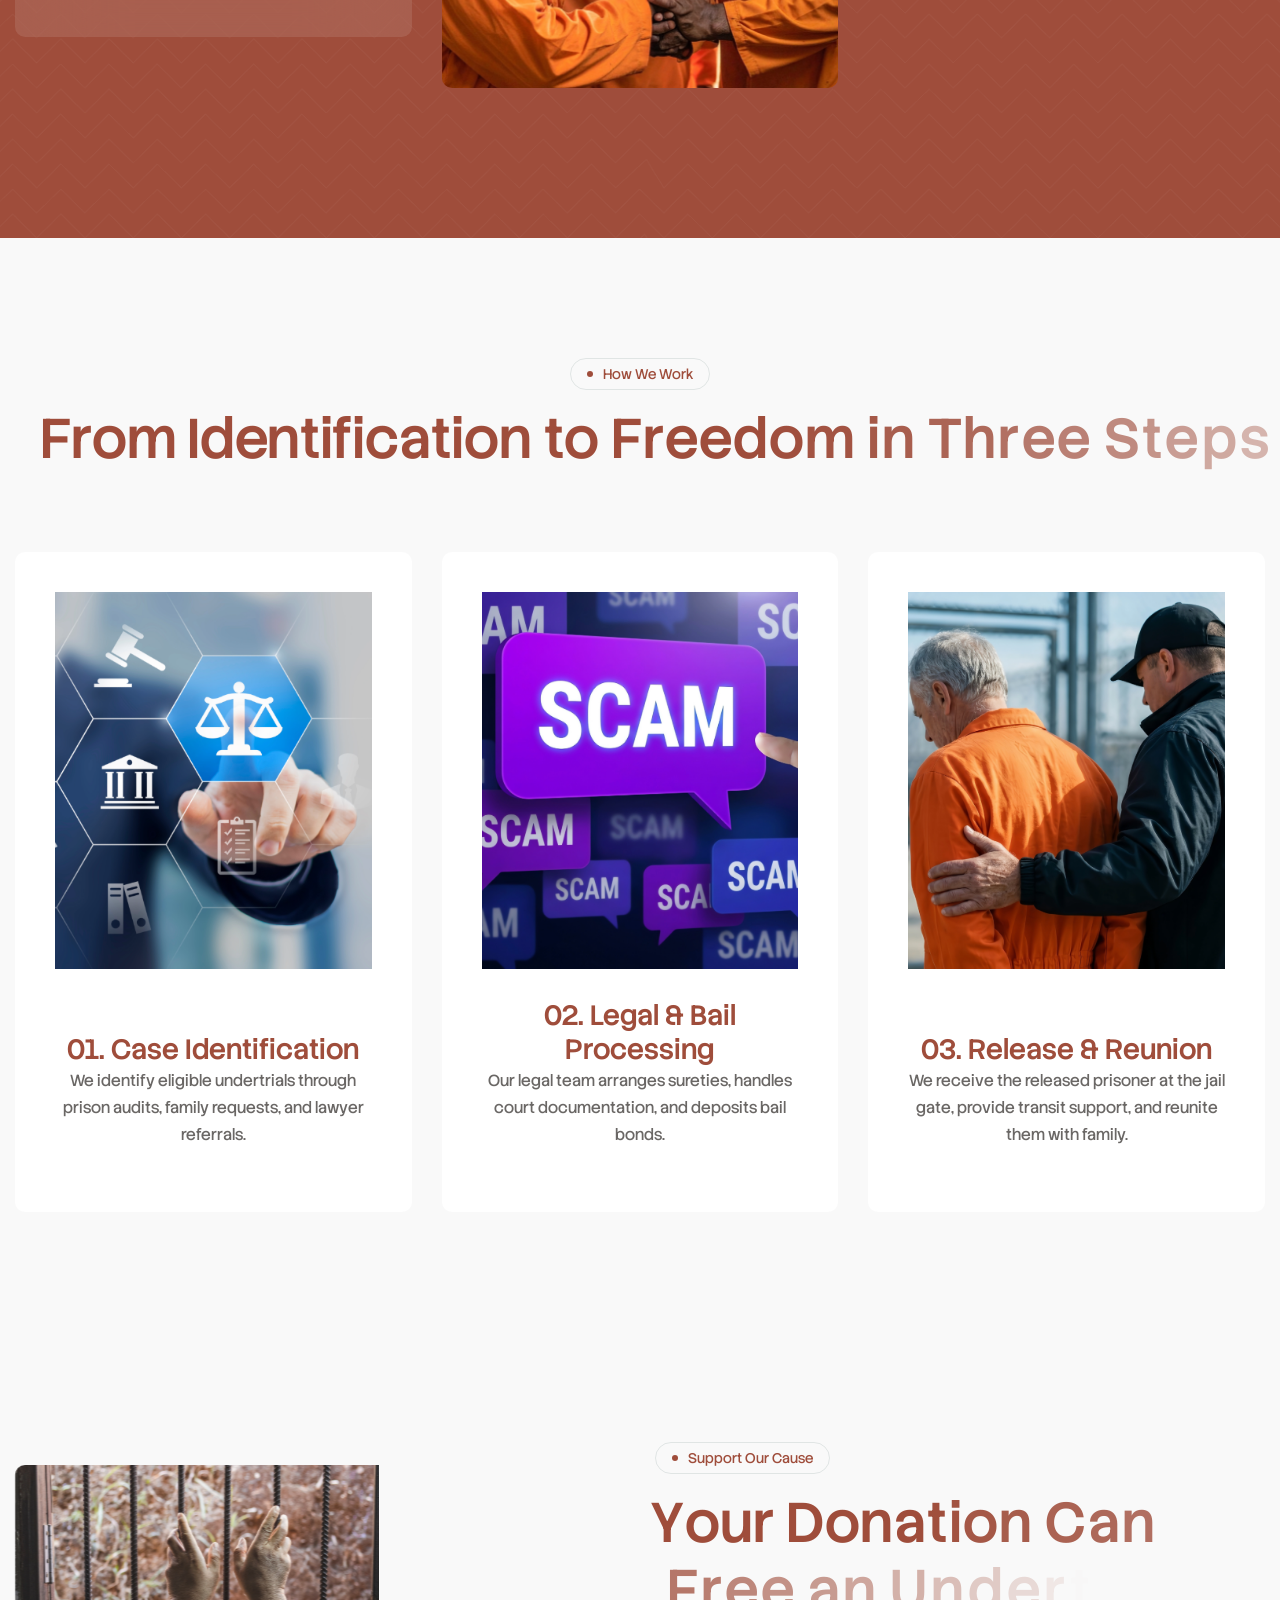
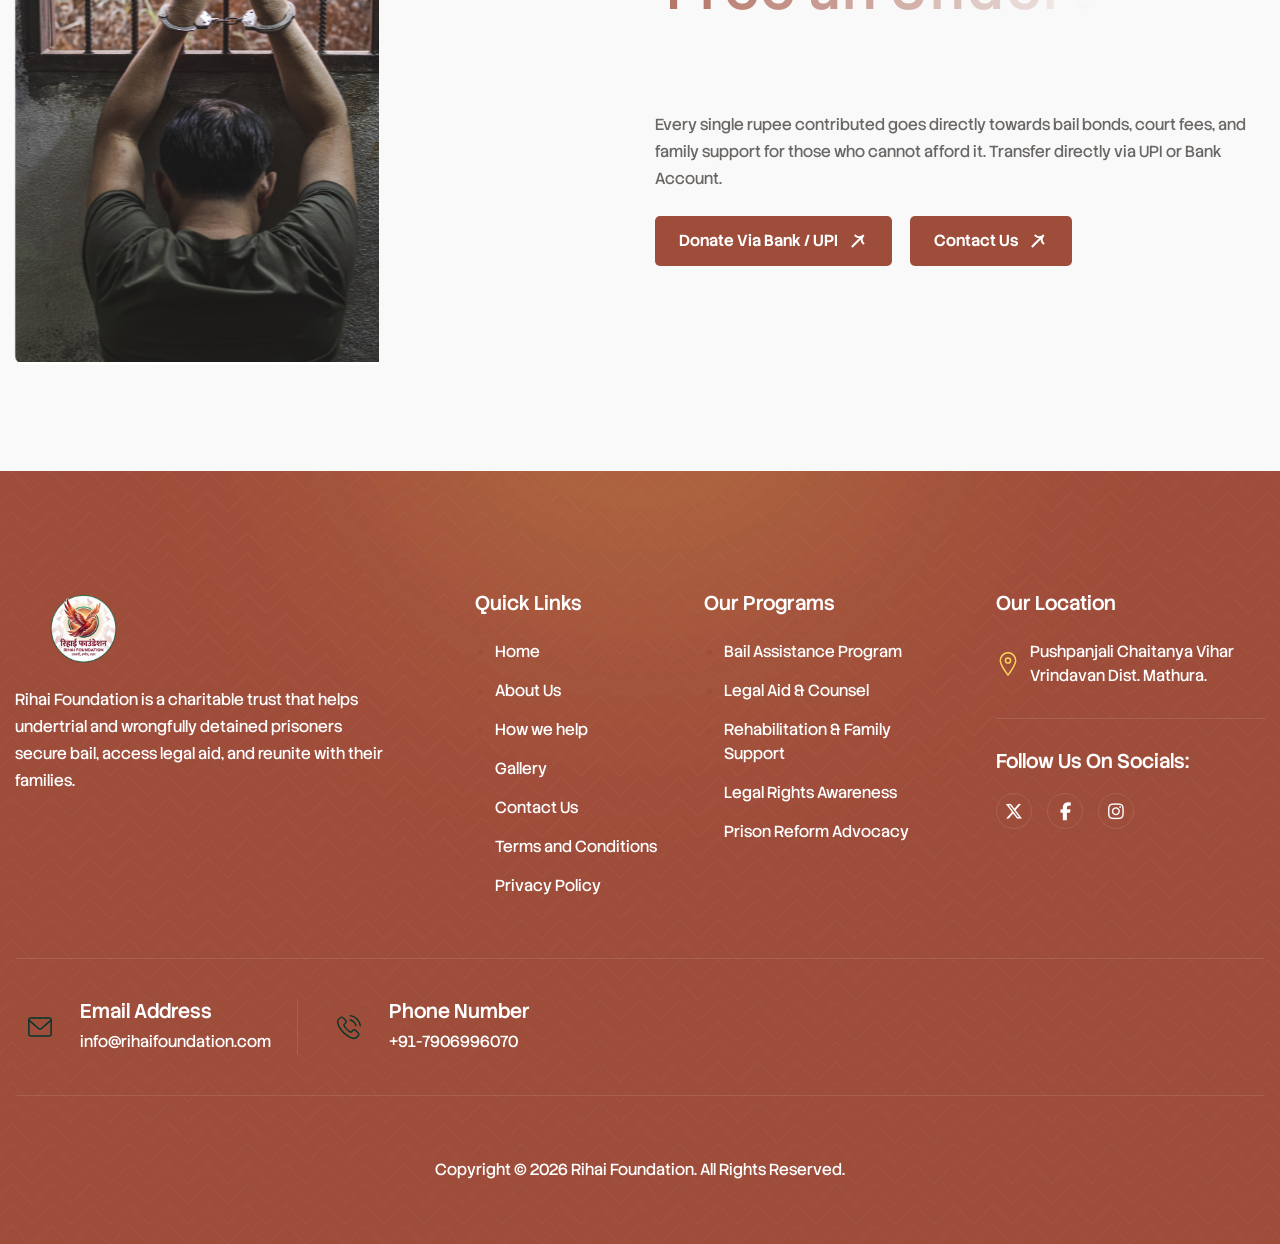
==== commit e02c8316: "Remove designer credit from footer across all pages" ====
--- a/index.html
+++ b/index.html
@@ -657,7 +657,7 @@
                 <div class="col-lg-12">
                     <!-- Footer Copyright Text Start -->
                     <div class="footer-copyright-text">
-                        <p>Copyright &copy; <?php echo date('Y'); ?> All Rights Reserved.<br> Design & Developed by <a href="https://www.nishantgupta.in/" target="_blank" style="color: yellow;">nishantgupta.in</a></p>
+                        <p>Copyright &copy; 2026 Rihai Foundation. All Rights Reserved.</p>
                     </div>
                     <!-- Footer Copyright Text End -->
                 </div>
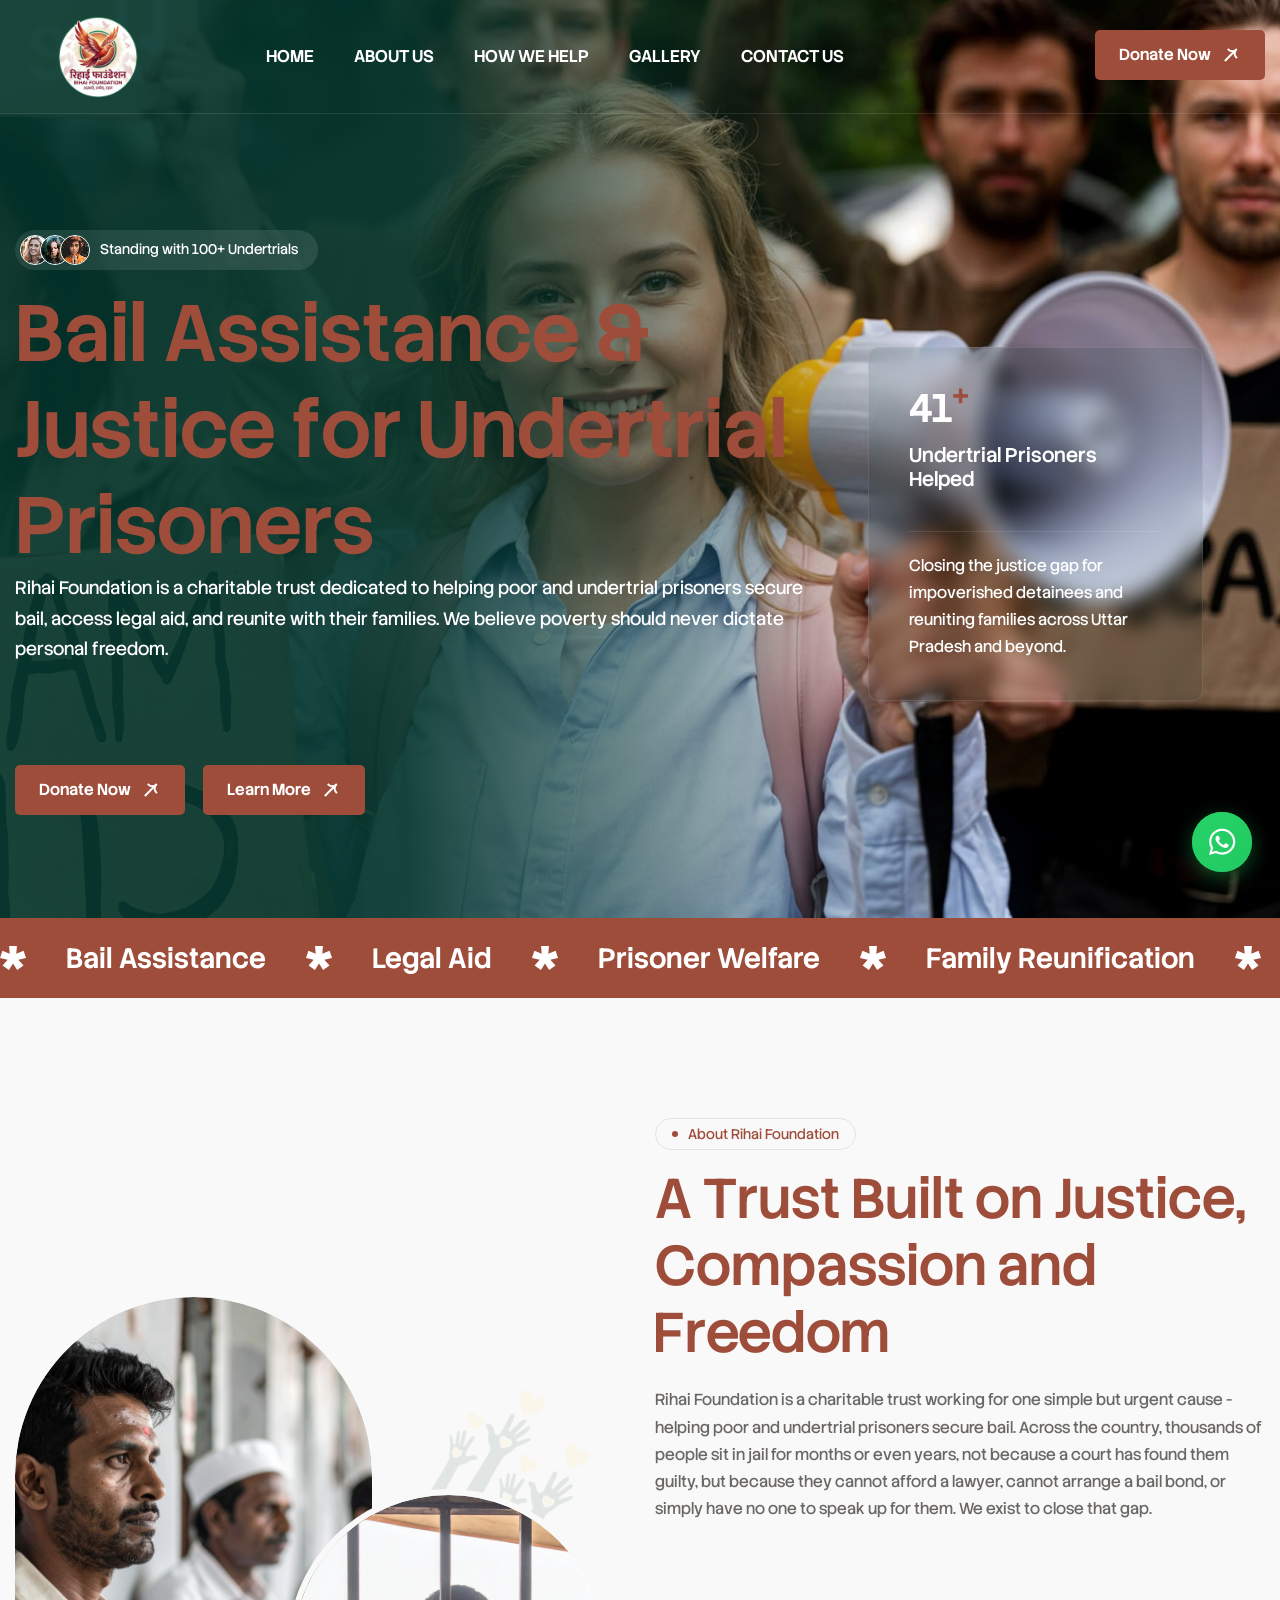
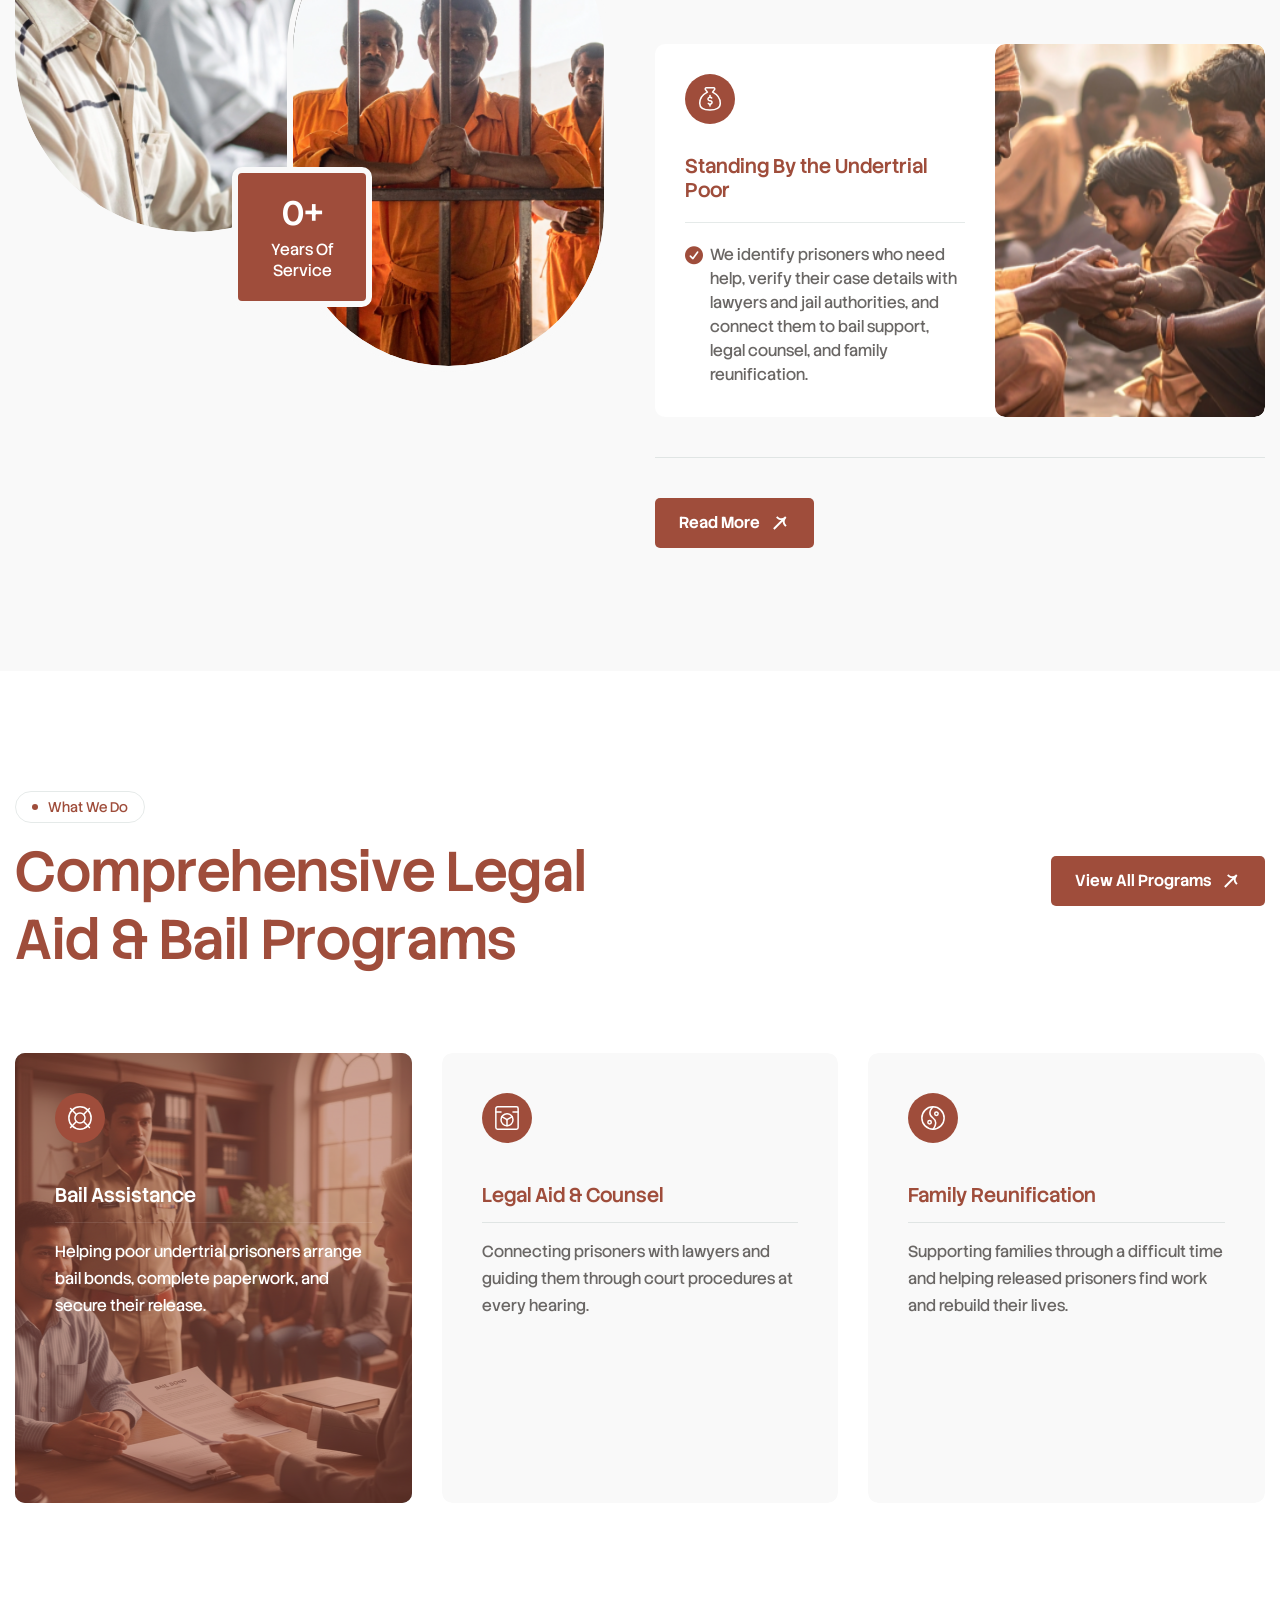
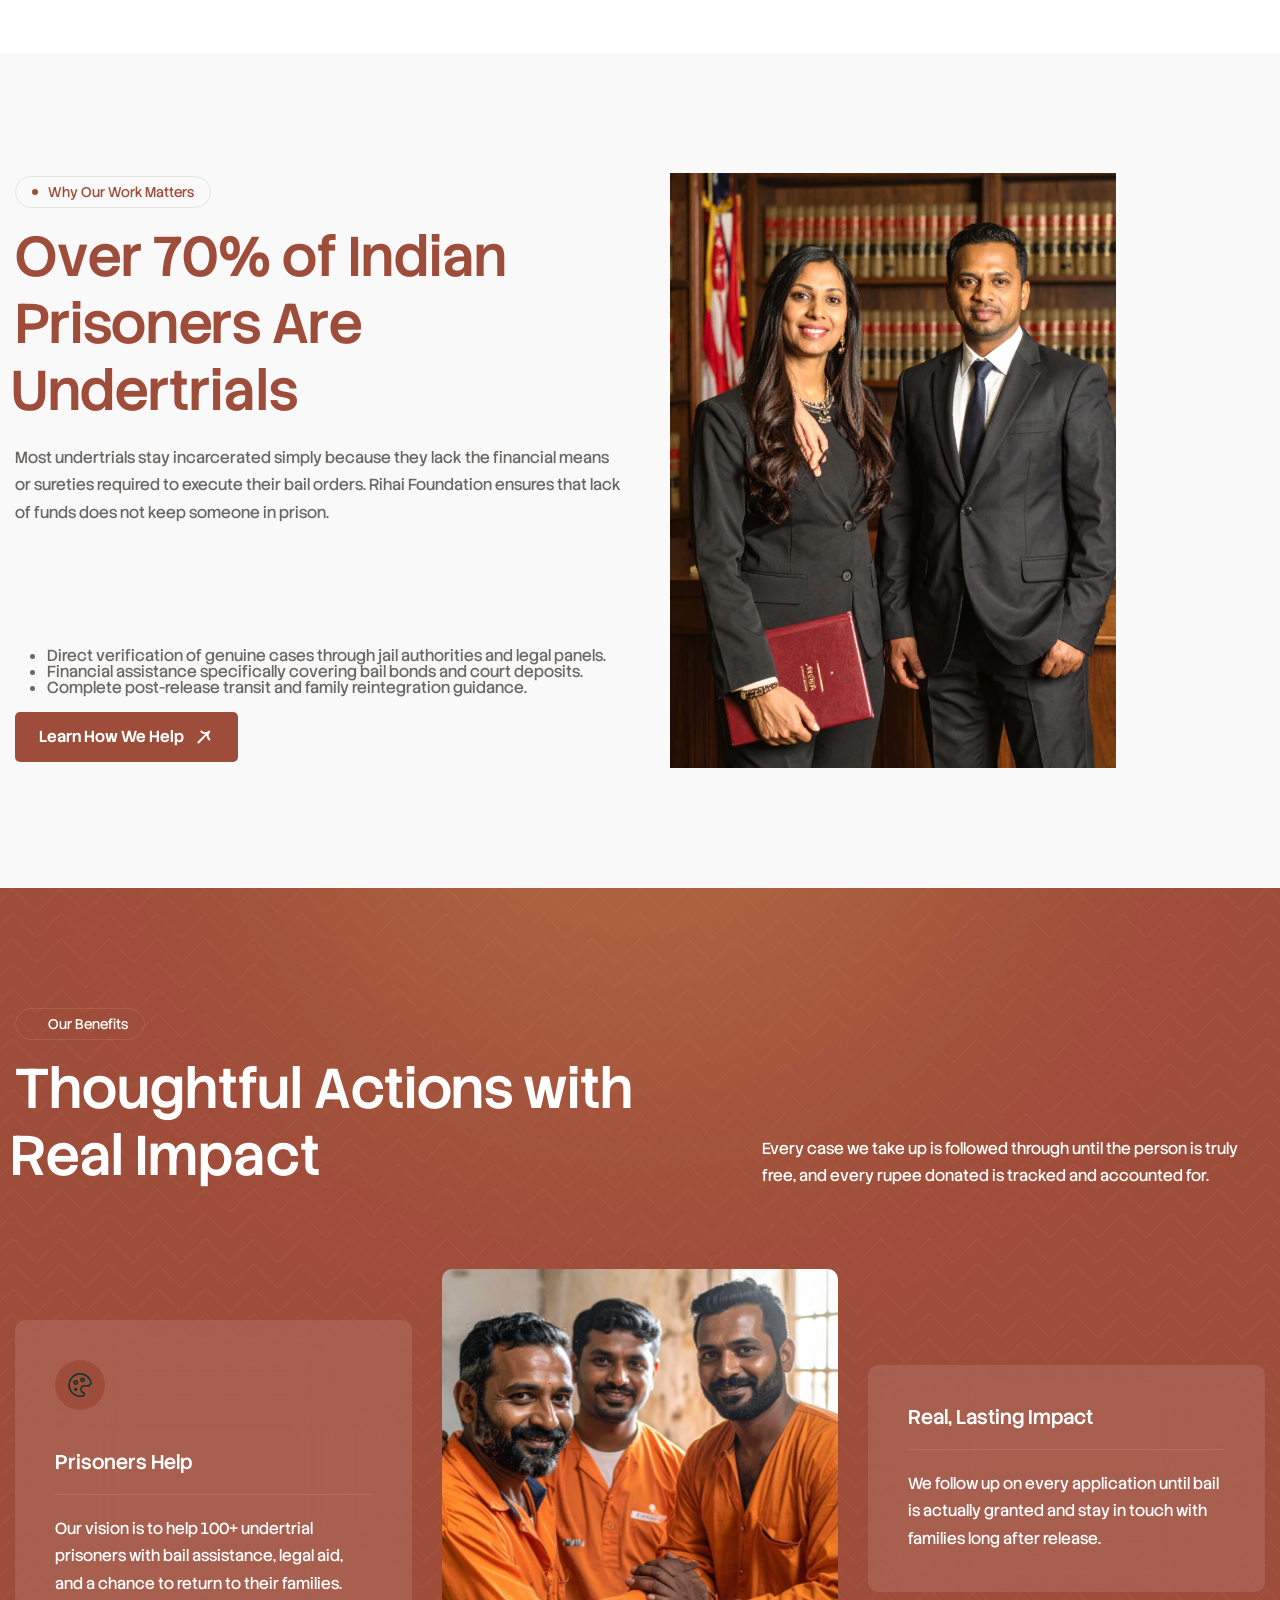
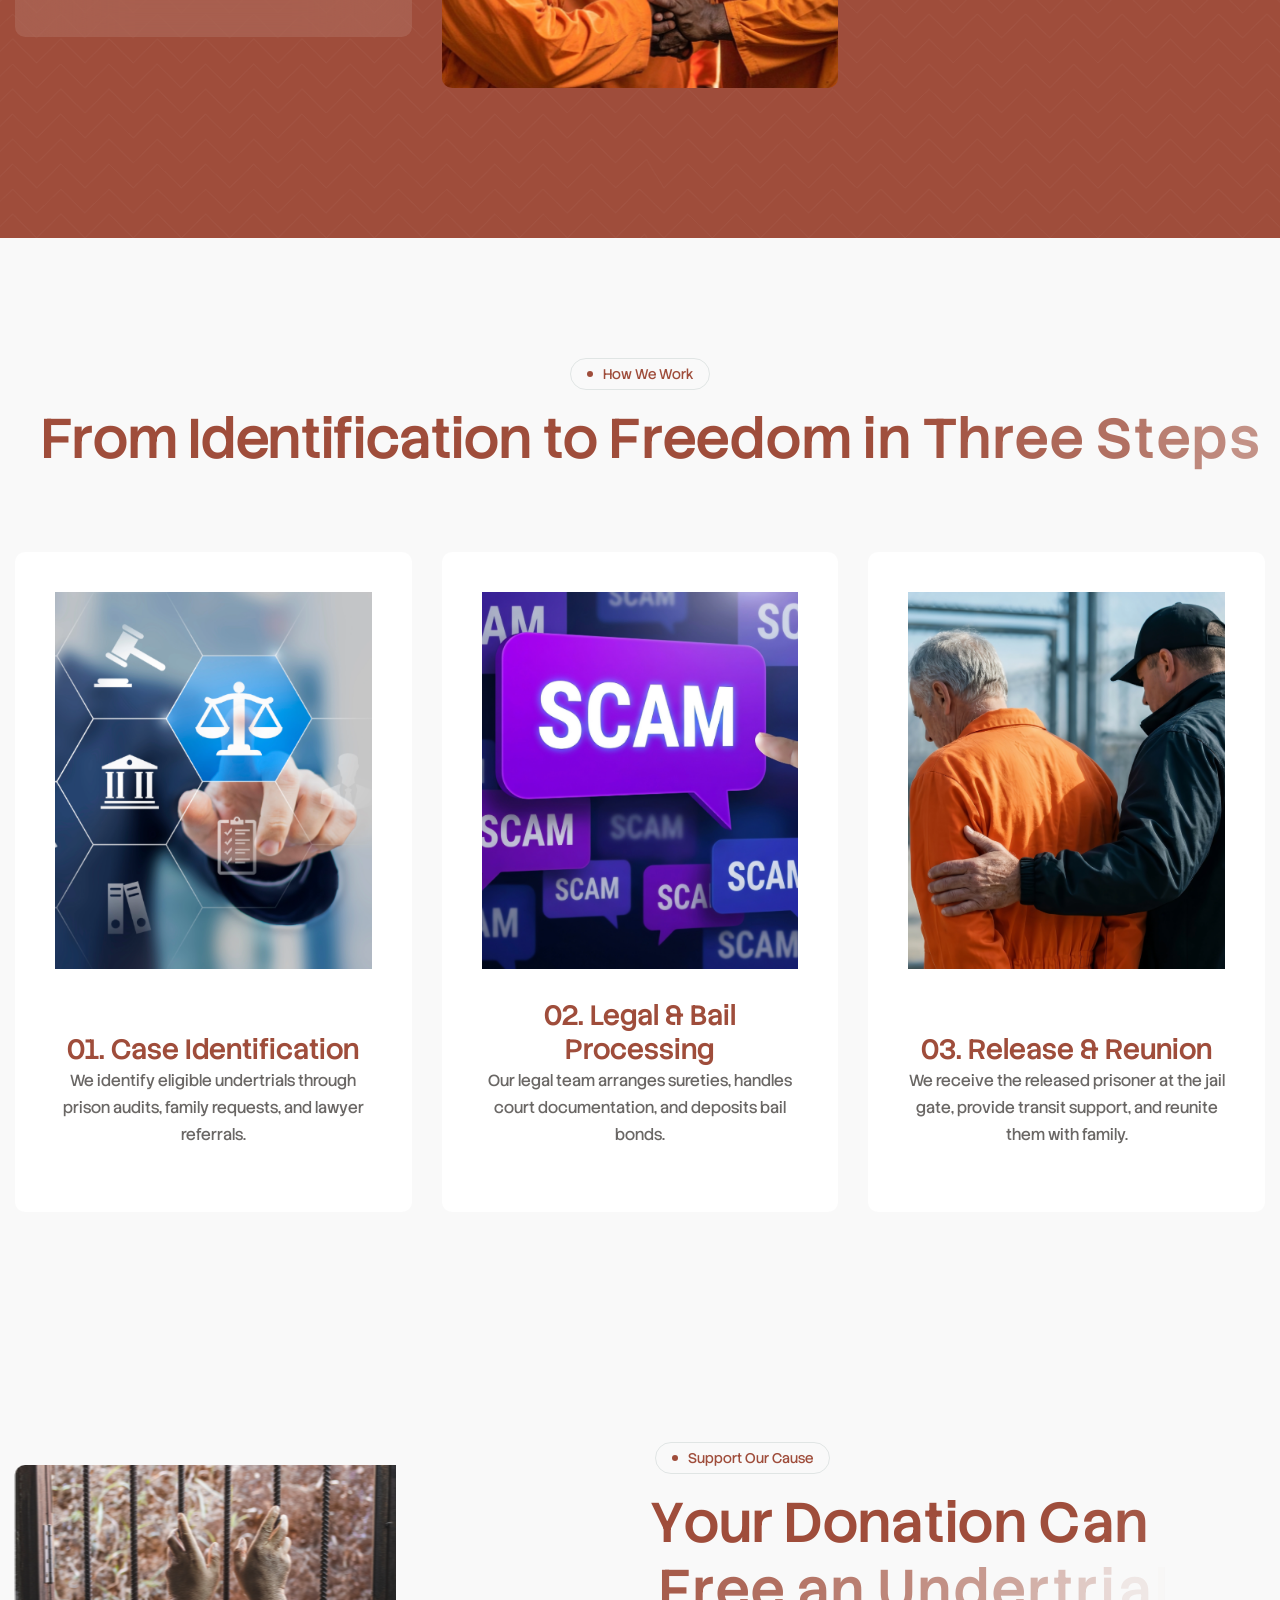
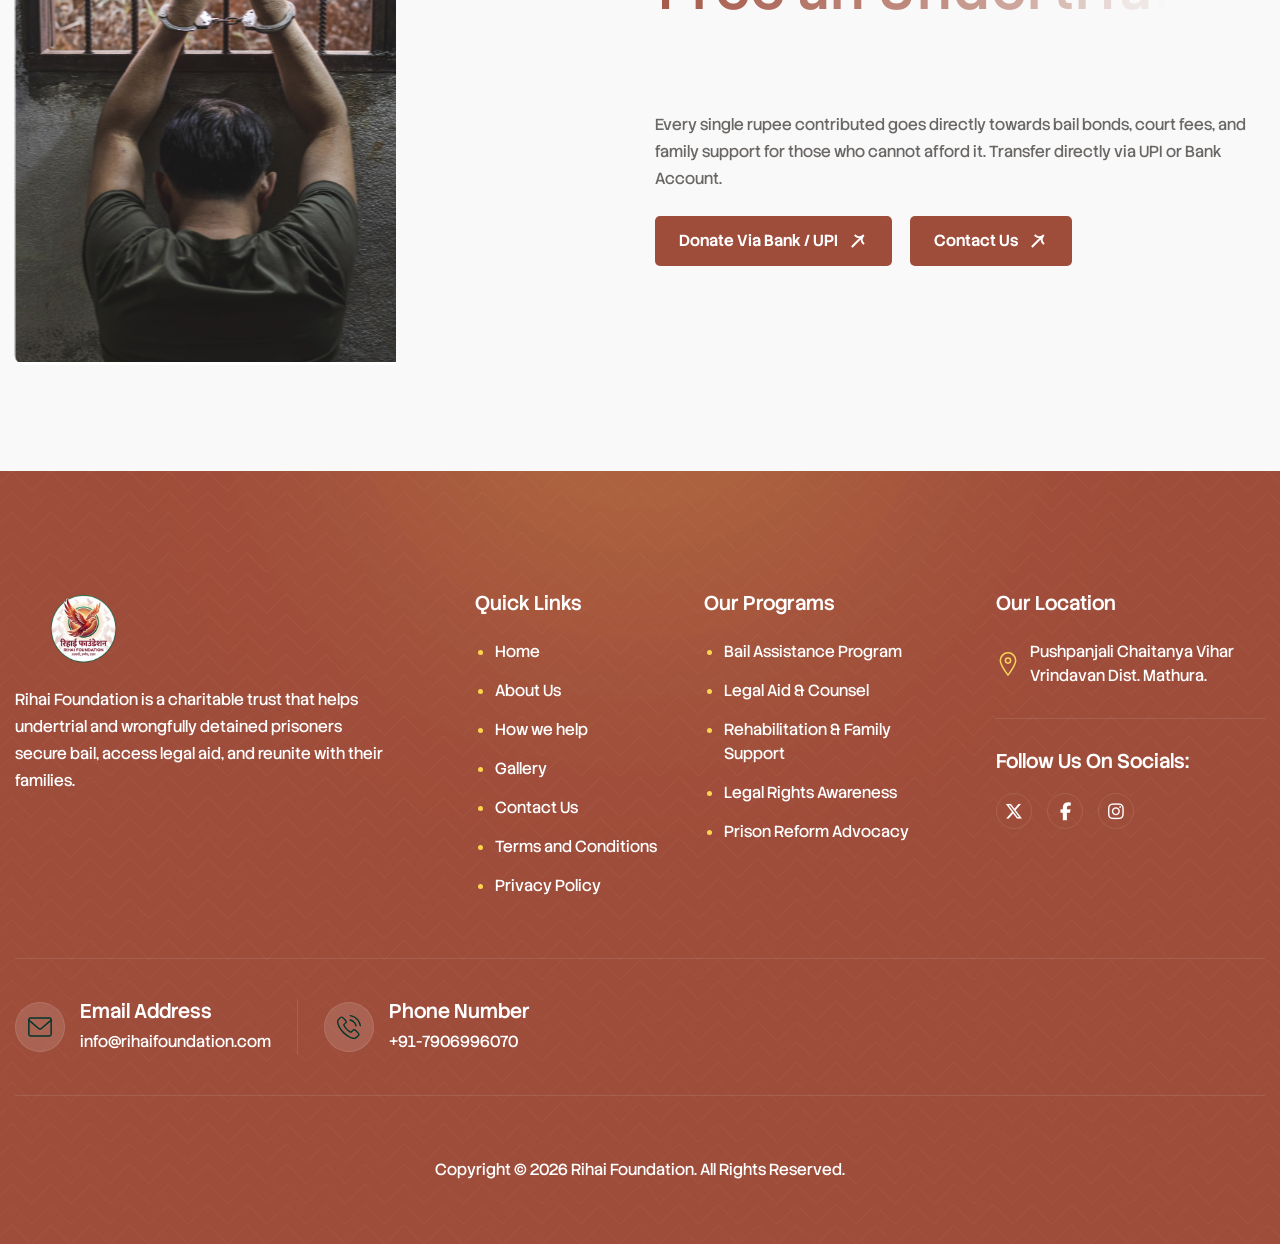
==== commit 4dd1fc47: "Apply cache-buster v2.1, embedded critical hover styles, and header hover fix" ====
--- a/index.html
+++ b/index.html
@@ -38,7 +38,20 @@
 	<!-- Mouse Cursor Css File -->
 	<link rel="stylesheet" href="css/mousecursor.css">
 	<!-- Main Custom Css -->
-	<link href="css/custom.css" rel="stylesheet" media="screen">
+	<link href="css/custom.css?v=2.1" rel="stylesheet" media="screen">
+    <!-- High-Contrast Hover Styles -->
+    <style>
+        .main-menu ul li a:hover, .main-menu ul li a:focus, header.main-header .header-sticky.active .main-menu ul li a:hover { color: #FFD54F !important; }
+        .footer-contact-item-content p a { color: #ffffff !important; }
+        .footer-contact-item-content p a:hover, .footer-contact-item:hover .footer-contact-item-content p a { color: #FFD54F !important; text-decoration: underline !important; }
+        .footer-contact-item:hover .footer-contact-item-content h3 { color: #FFD54F !important; }
+        .footer-links ul li a:hover { color: #FFD54F !important; text-decoration: underline !important; }
+        .footer-links ul li::marker { color: #FFD54F !important; }
+        .footer-social-links ul li a:hover { background-color: #ffffff !important; border-color: #ffffff !important; }
+        .footer-social-links ul li a:hover i { color: #9F4D3B !important; }
+        .contact-info-content ul li a:hover, .contact-info-item:hover .contact-info-content ul li a { color: #111111 !important; text-decoration: underline !important; }
+        .why-choose-contact-content p a:hover, .why-choose-contact-box:hover .why-choose-contact-content p a { color: #111111 !important; text-decoration: underline !important; }
+    </style>
 </head>
 <body>
 
--- a/css/custom.css
+++ b/css/custom.css
@@ -579,7 +579,7 @@
 
 .main-menu ul li a:hover,
 .main-menu ul li a:focus{
-	color: var(--accent-color);
+	color: #FFD54F !important;
 }
 
 .main-menu ul ul{
@@ -2453,7 +2453,7 @@
 .what-we-nav ul li .nav-link.active,
 .what-we-nav ul li .nav-link:hover{
 	background-color: var(--accent-color);
-	color: var(--primary-color);
+	color: var(--white-color);
 }
 
 .what-we-item{
@@ -2988,7 +2988,7 @@
 
 .post-item-tag a:hover{
 	background-color: var(--accent-color);
-	color: var(--primary-color);
+	color: var(--white-color);
 }
 
 .post-item-body-content{
@@ -3086,11 +3086,12 @@
 }
 
 .footer-links ul li a:hover{
-	color: var(--accent-color);
+	color: #FFD54F;
+	text-decoration: underline;
 }
 
 .footer-links ul li::marker{
-	color: var(--accent-color);
+	color: #FFD54F;
 }
 
 .footer-location-info{
@@ -3149,8 +3150,8 @@
 }
 
 .footer-social-links ul li a:hover{
-	background-color: var(--accent-color);
-	border-color: var(--accent-color);
+	background-color: var(--white-color);
+	border-color: var(--white-color);
 }
 
 .footer-social-links ul li a i{
@@ -3241,7 +3242,8 @@
 	position: relative;
 	width: 50px;
 	height: 50px;
-	background-color: var(--accent-color);
+	background-color: rgba(255, 255, 255, 0.12);
+	border: 1px solid var(--dark-divider-color);
 	border-radius: 50%;
 	display: flex;
 	justify-content: center;
@@ -3273,6 +3275,11 @@
 	width: 100%;
 	max-width: 24px;
 	z-index: 1;
+	transition: all 0.4s ease-in-out;
+}
+
+.footer-contact-item:hover .icon-box img{
+	filter: brightness(0) saturate(100%) invert(34%) sepia(45%) saturate(1412%) hue-rotate(333deg) brightness(88%) contrast(89%);
 }
 
 .footer-contact-item-content{
@@ -3295,7 +3302,8 @@
 }
 
 .footer-contact-item-content p a:hover{
-	color: var(--accent-color);
+	color: #FFD54F;
+	text-decoration: underline;
 }
 
 .footer-copyright-text{
@@ -3368,6 +3376,11 @@
 
 .page-header-box ol li.breadcrumb-item a{
     color: inherit;
+    transition: all 0.3s ease-in-out;
+}
+
+.page-header-box ol li.breadcrumb-item a:hover{
+    color: #FFD54F;
 }
 
 .page-header-box ol .breadcrumb-item+.breadcrumb-item::before{
@@ -3751,7 +3764,7 @@
 .team-social-list ul li a:hover{
 	background-color: var(--accent-color);
 	border-color: var(--accent-color);
-	color: var(--primary-color);
+	color: var(--white-color);
 }
 
 .team-social-list ul li a i{
@@ -4040,7 +4053,8 @@
 }
 
 .sidebar-cta-contact-info h3 a:hover{
-	color: var(--accent-color);
+	color: #FFD54F;
+	text-decoration: underline;
 }
 
 .page-single-image{
@@ -5227,7 +5241,8 @@
 }
 
 .contact-info-content ul li a:hover{
-	color: var(--accent-color);
+	color: #5c1e12;
+	text-decoration: underline;
 }
 
 .contact-image-form-box{
@@ -8276,8 +8291,8 @@
 }
 
 .footer-social-links-prime ul li a:hover{
-	background-color: var(--accent-color);
-	border-color: var(--accent-color);
+	background-color: var(--white-color);
+	border-color: var(--white-color);
 }
 
 .footer-social-links-prime ul li a i{
@@ -8329,7 +8344,7 @@
 }
 
 .footer-links-prime ul li a:hover{
-	color: var(--accent-color);
+	color: #FFD54F;
 }
 
 .footer-contact-box-prime{
@@ -8383,7 +8398,7 @@
 }
 
 .footer-contact-box-prime ul li a:hover{
-	color: var(--accent-color);
+	color: #FFD54F;
 }
 
 .footer-copyright-prime{
@@ -10627,7 +10642,7 @@
 }
 
 .footer-links-ultra ul li::marker{
-	color: var(--accent-color);
+	color: #FFD54F;
 }
 
 .footer-links-ultra ul li a{
@@ -10636,7 +10651,7 @@
 }
 
 .footer-links-ultra ul li a:hover{
-	color: var(--accent-color);
+	color: #FFD54F;
 }
 
 .footer-contact-info-ultra{
@@ -10679,7 +10694,7 @@
 }
 
 .footer-contact-item-content-ultra p a:hover{
-	color: var(--accent-color);
+	color: #FFD54F;
 }
 
 .footer-copyright-ultra{
@@ -10718,7 +10733,7 @@
     position: absolute;
     top: 50%;
     right: -18px;
-    background: var(--accent-color);
+    background: #FFD54F;
     border-radius: 100px;
     transform: translateY(-50%);
     width: 6px;
@@ -10735,7 +10750,7 @@
 }
 
 .footer-privacy-policy-ultra ul li a:hover{
-	color: var(--accent-color);
+	color: #FFD54F;
 }
 
 @media only screen and (max-width: 1440px){
@@ -11614,4 +11629,85 @@
 	background-color: var(--accent-color);
 	color: var(--white-color);
 }
-/* Donate Help Call End */+/* Donate Help Call End */
+/* ==========================================================================
+   GLOBAL HIGH-CONTRAST HOVER PROTECTION (EMAIL, PHONE, NAVBAR, FOOTER)
+   ========================================================================== */
+
+/* 1. Header Navigation Hover */
+.main-menu ul li a:hover,
+.main-menu ul li a:focus,
+header.main-header .header-sticky.active .main-menu ul li a:hover,
+header.main-header .header-sticky.active .main-menu ul li a:focus{
+	color: #FFD54F !important;
+}
+
+/* 2. All Email and Phone Links on Dark Backgrounds & Footer */
+.dark-section a[href^="mailto:"],
+.dark-section a[href^="tel:"],
+.main-footer a[href^="mailto:"],
+.main-footer a[href^="tel:"],
+.footer-contact-item-content p,
+.footer-contact-item-content p a{
+	color: #ffffff !important;
+	transition: all 0.3s ease-in-out;
+}
+
+.dark-section a[href^="mailto:"]:hover,
+.dark-section a[href^="tel:"]:hover,
+.main-footer a[href^="mailto:"]:hover,
+.main-footer a[href^="tel:"]:hover,
+.footer-contact-item-content p a:hover,
+.footer-contact-item-content p a:focus,
+.footer-contact-item:hover .footer-contact-item-content p a{
+	color: #FFD54F !important;
+	text-decoration: underline !important;
+}
+
+.footer-contact-item:hover .footer-contact-item-content h3{
+	color: #FFD54F !important;
+}
+
+/* 3. Footer Navigation Links & Bullets */
+.main-footer .footer-links ul li a{
+	color: #ffffff !important;
+	transition: all 0.3s ease-in-out;
+}
+
+.main-footer .footer-links ul li a:hover,
+.main-footer .footer-links ul li a:focus{
+	color: #FFD54F !important;
+	text-decoration: underline !important;
+}
+
+.main-footer .footer-links ul li::marker{
+	color: #FFD54F !important;
+}
+
+/* 4. Contact Us Page Info Cards */
+.contact-info-content ul li a{
+	color: var(--primary-color) !important;
+	font-weight: 600;
+	transition: all 0.3s ease-in-out;
+}
+
+.contact-info-content ul li a:hover,
+.contact-info-content ul li a:focus,
+.contact-info-item:hover .contact-info-content ul li a{
+	color: #111111 !important;
+	text-decoration: underline !important;
+}
+
+/* 5. Why Choose Us Box Call Link */
+.why-choose-contact-content p a{
+	color: var(--primary-color) !important;
+	font-weight: 600;
+	transition: all 0.3s ease-in-out;
+}
+
+.why-choose-contact-content p a:hover,
+.why-choose-contact-content p a:focus,
+.why-choose-contact-box:hover .why-choose-contact-content p a{
+	color: #111111 !important;
+	text-decoration: underline !important;
+}
